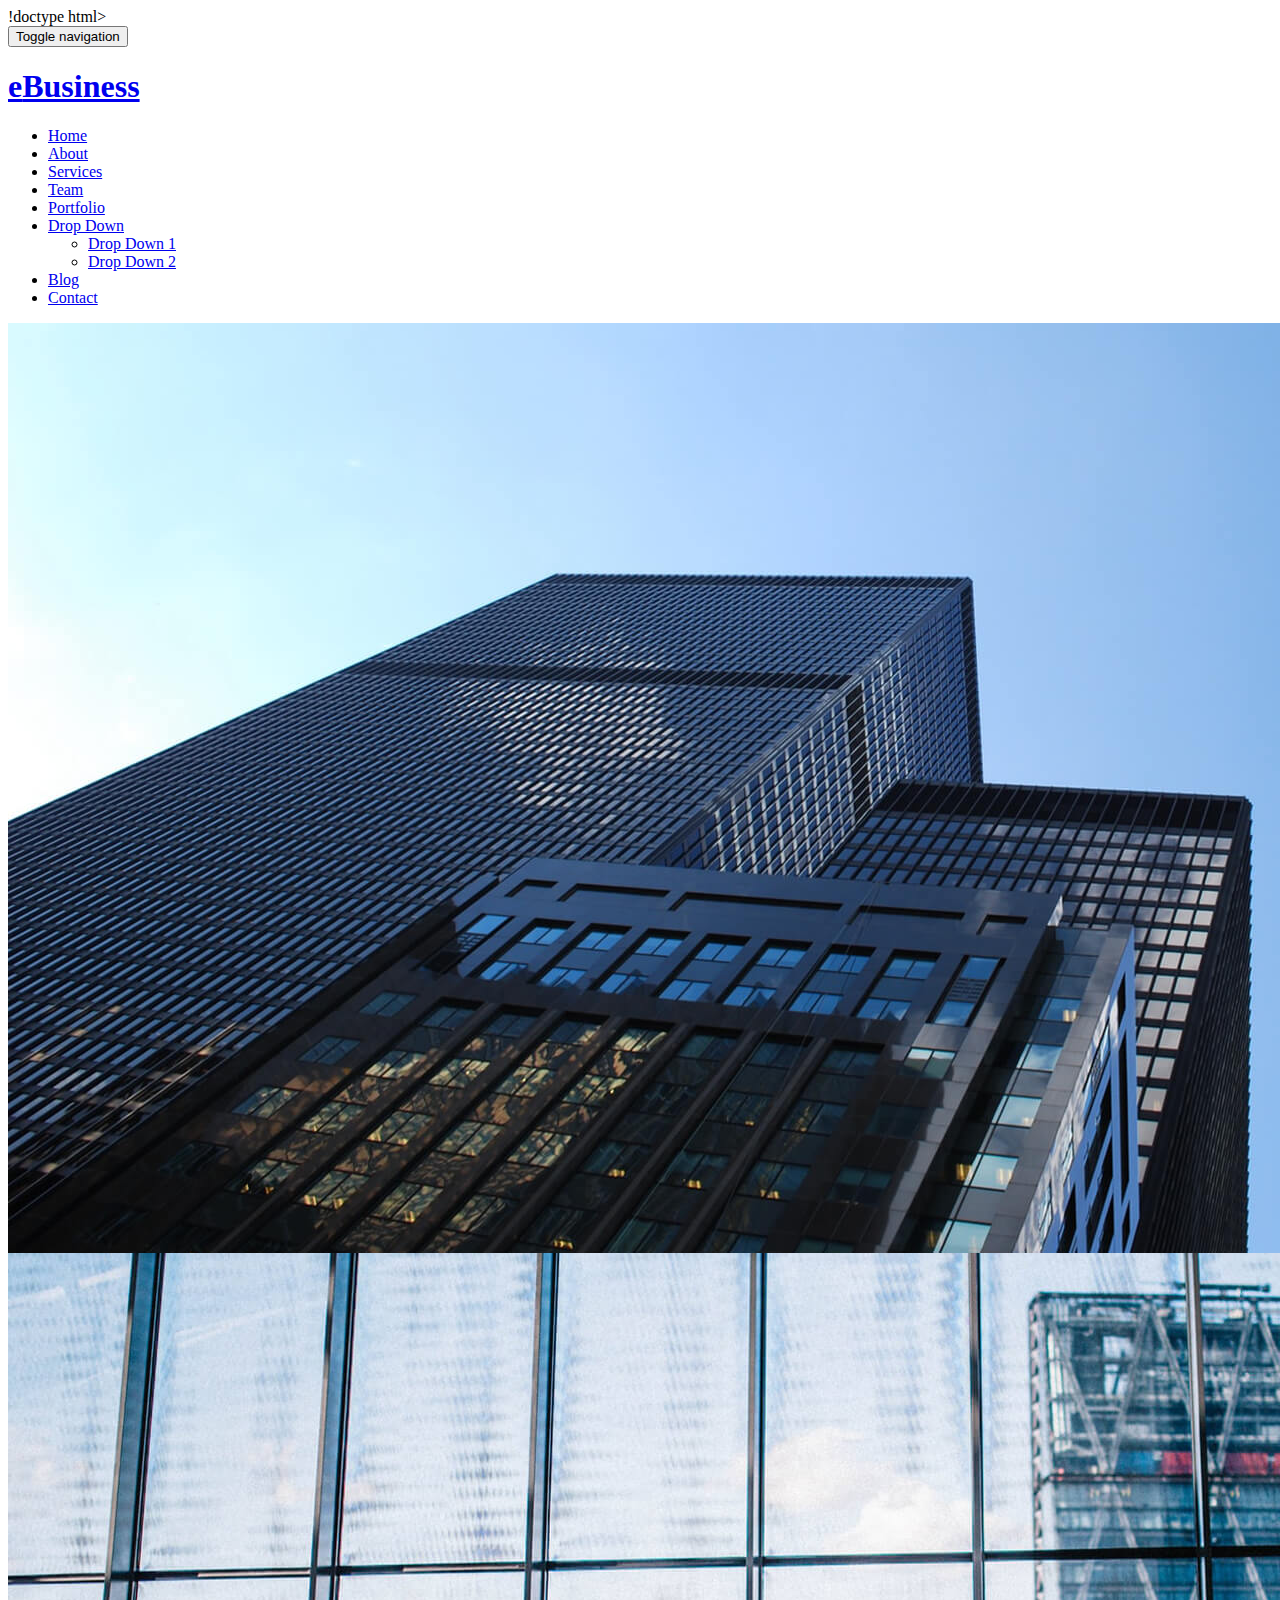
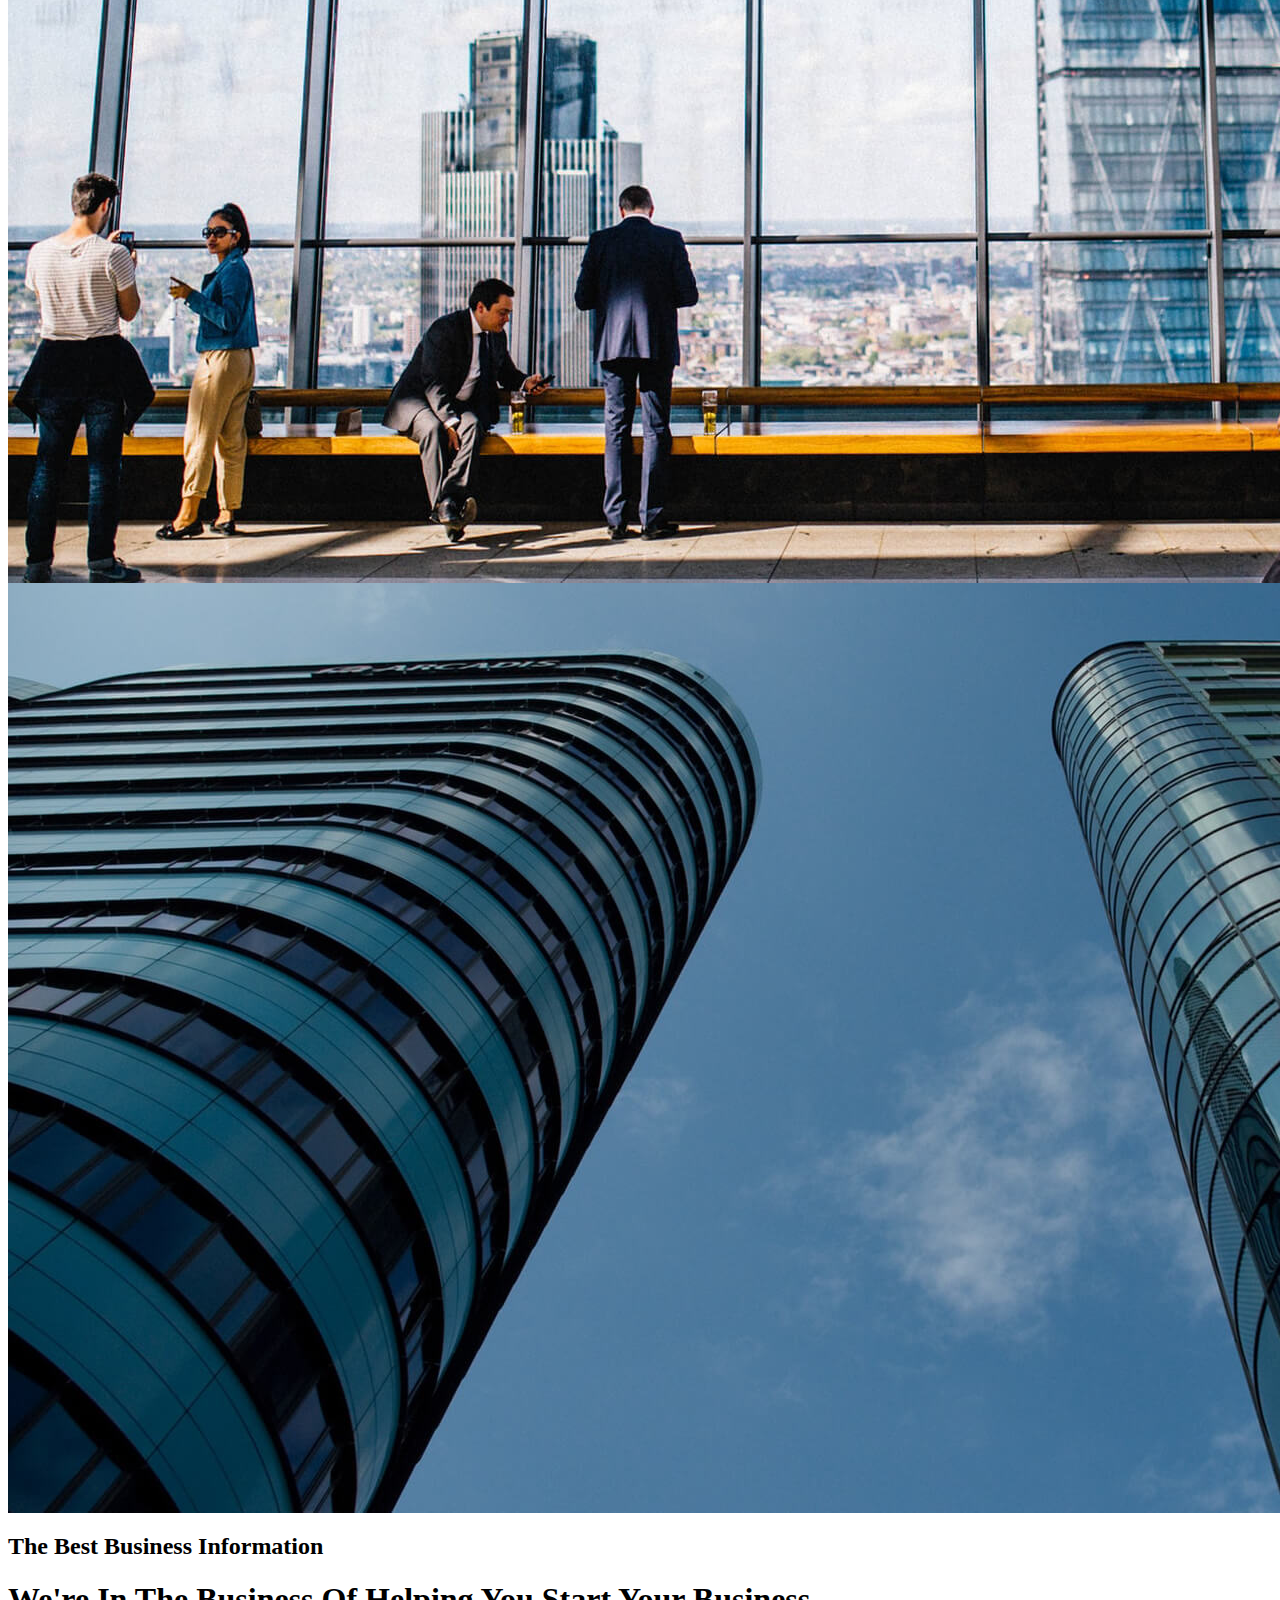
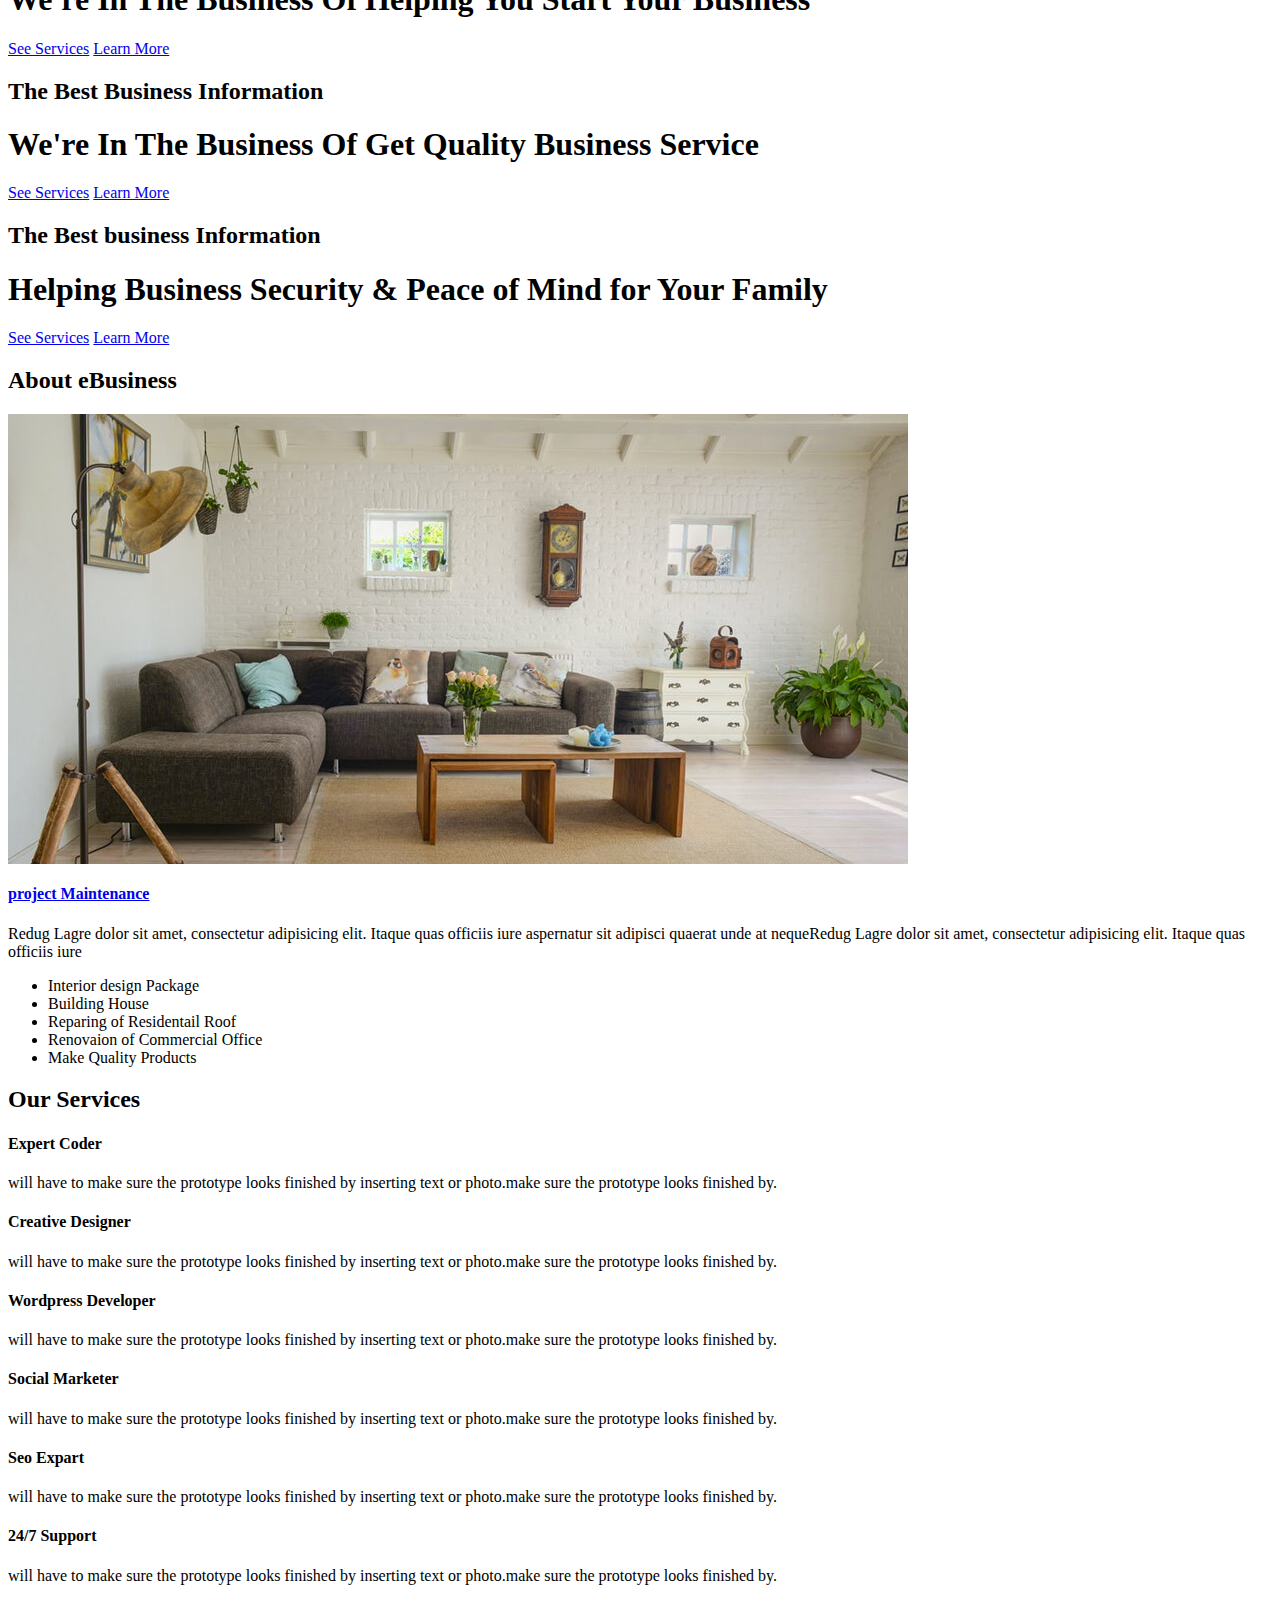
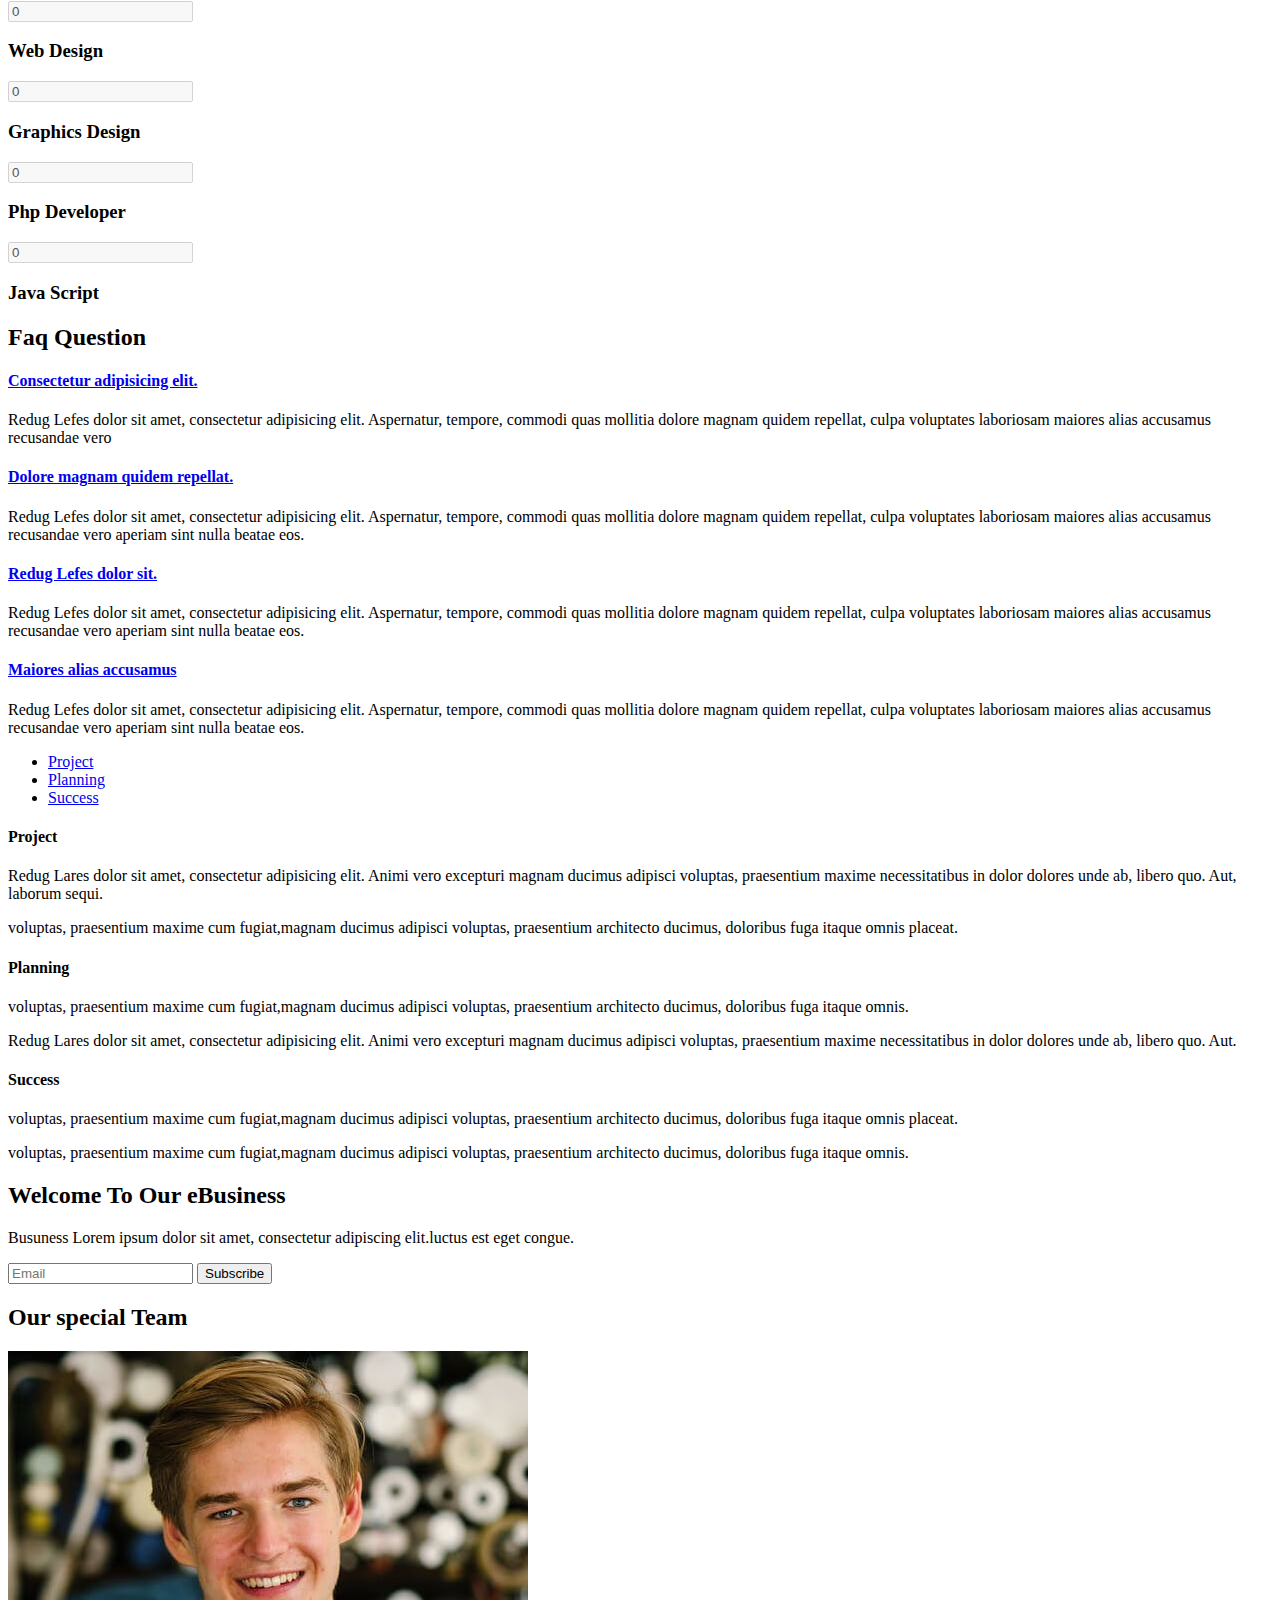
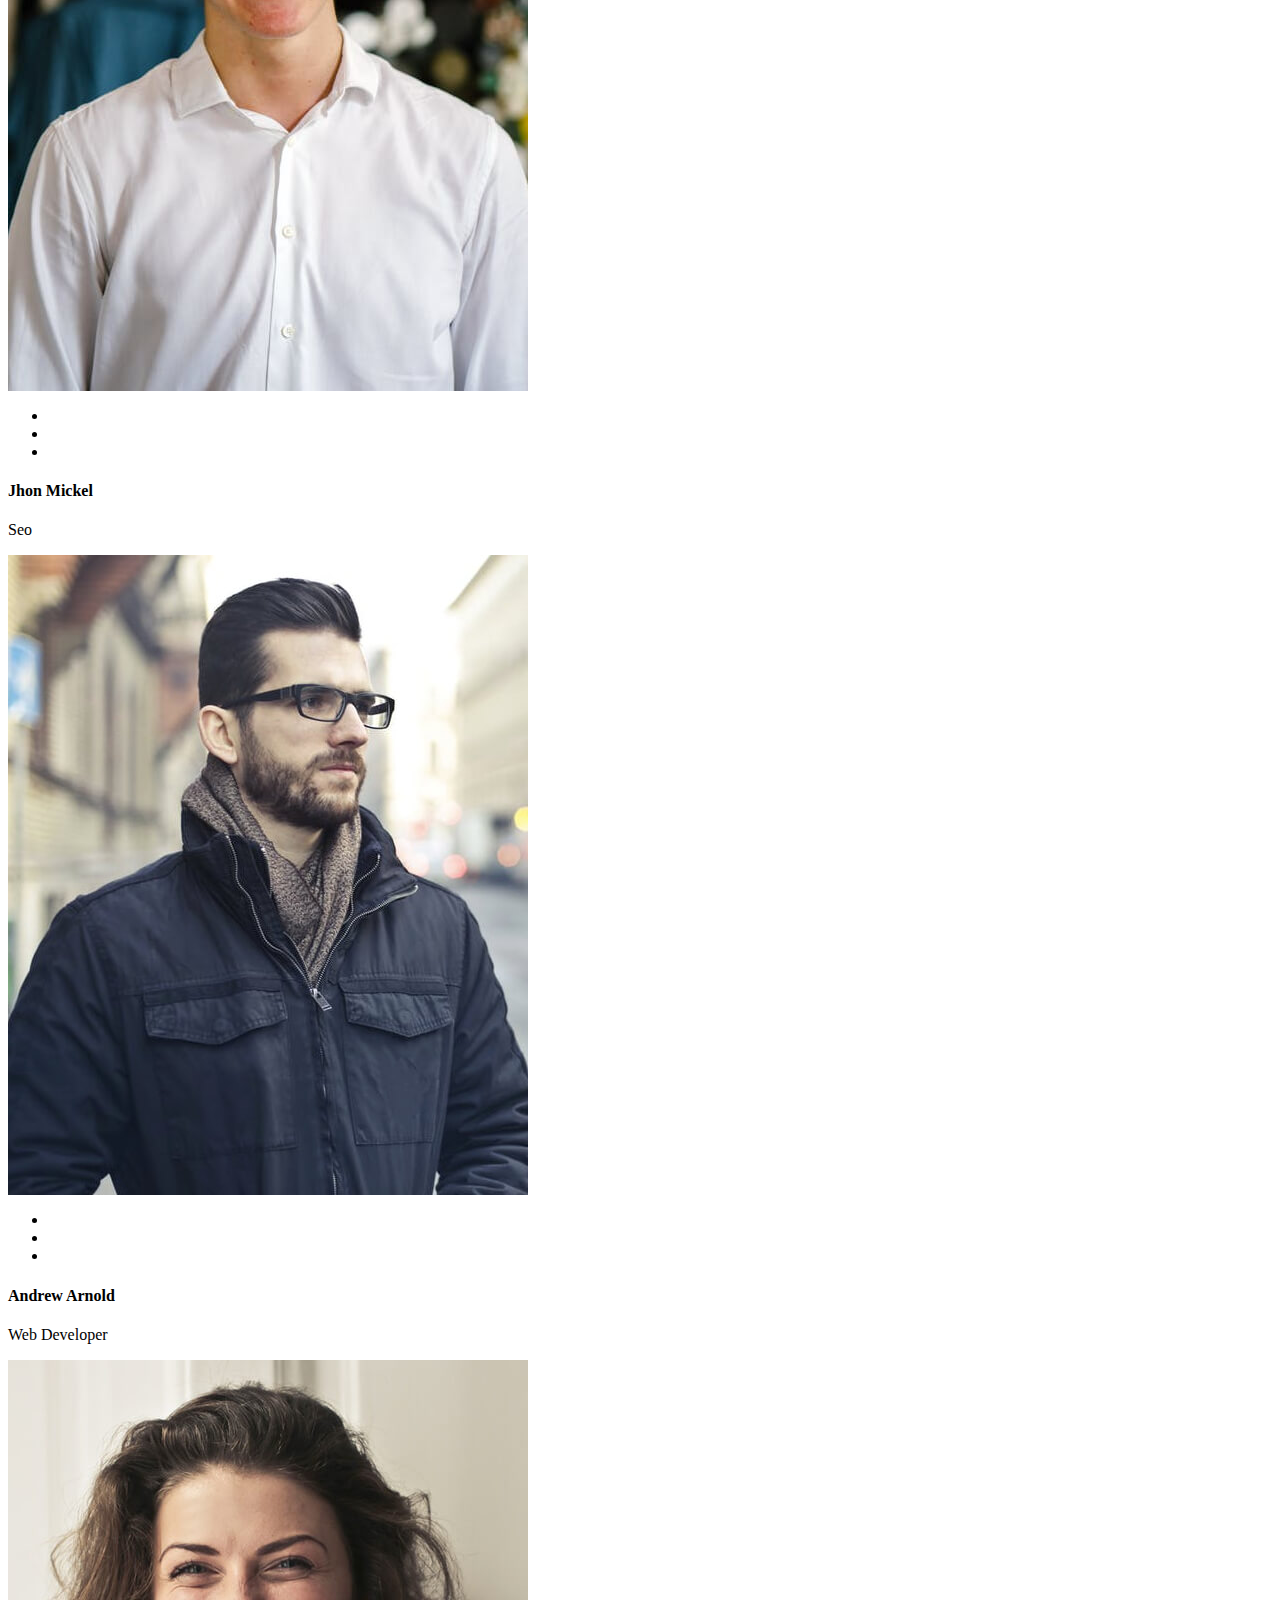
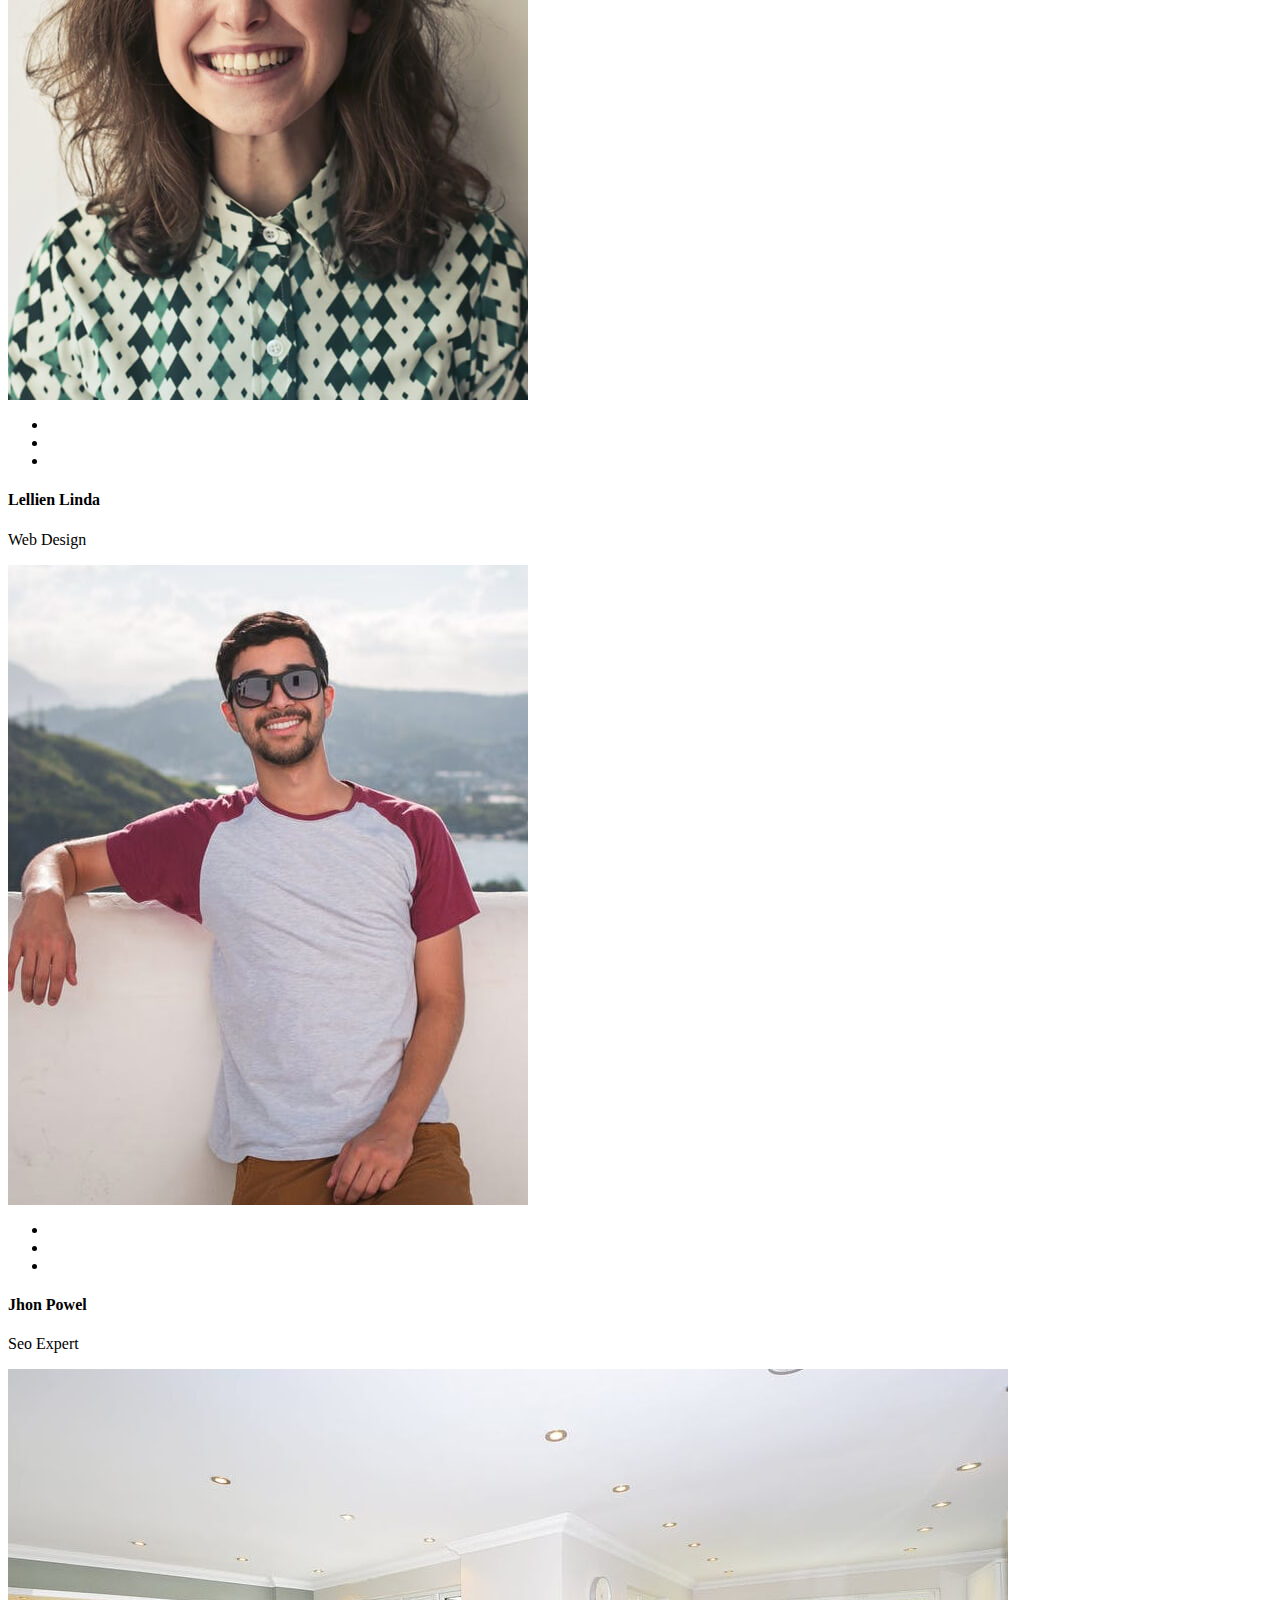
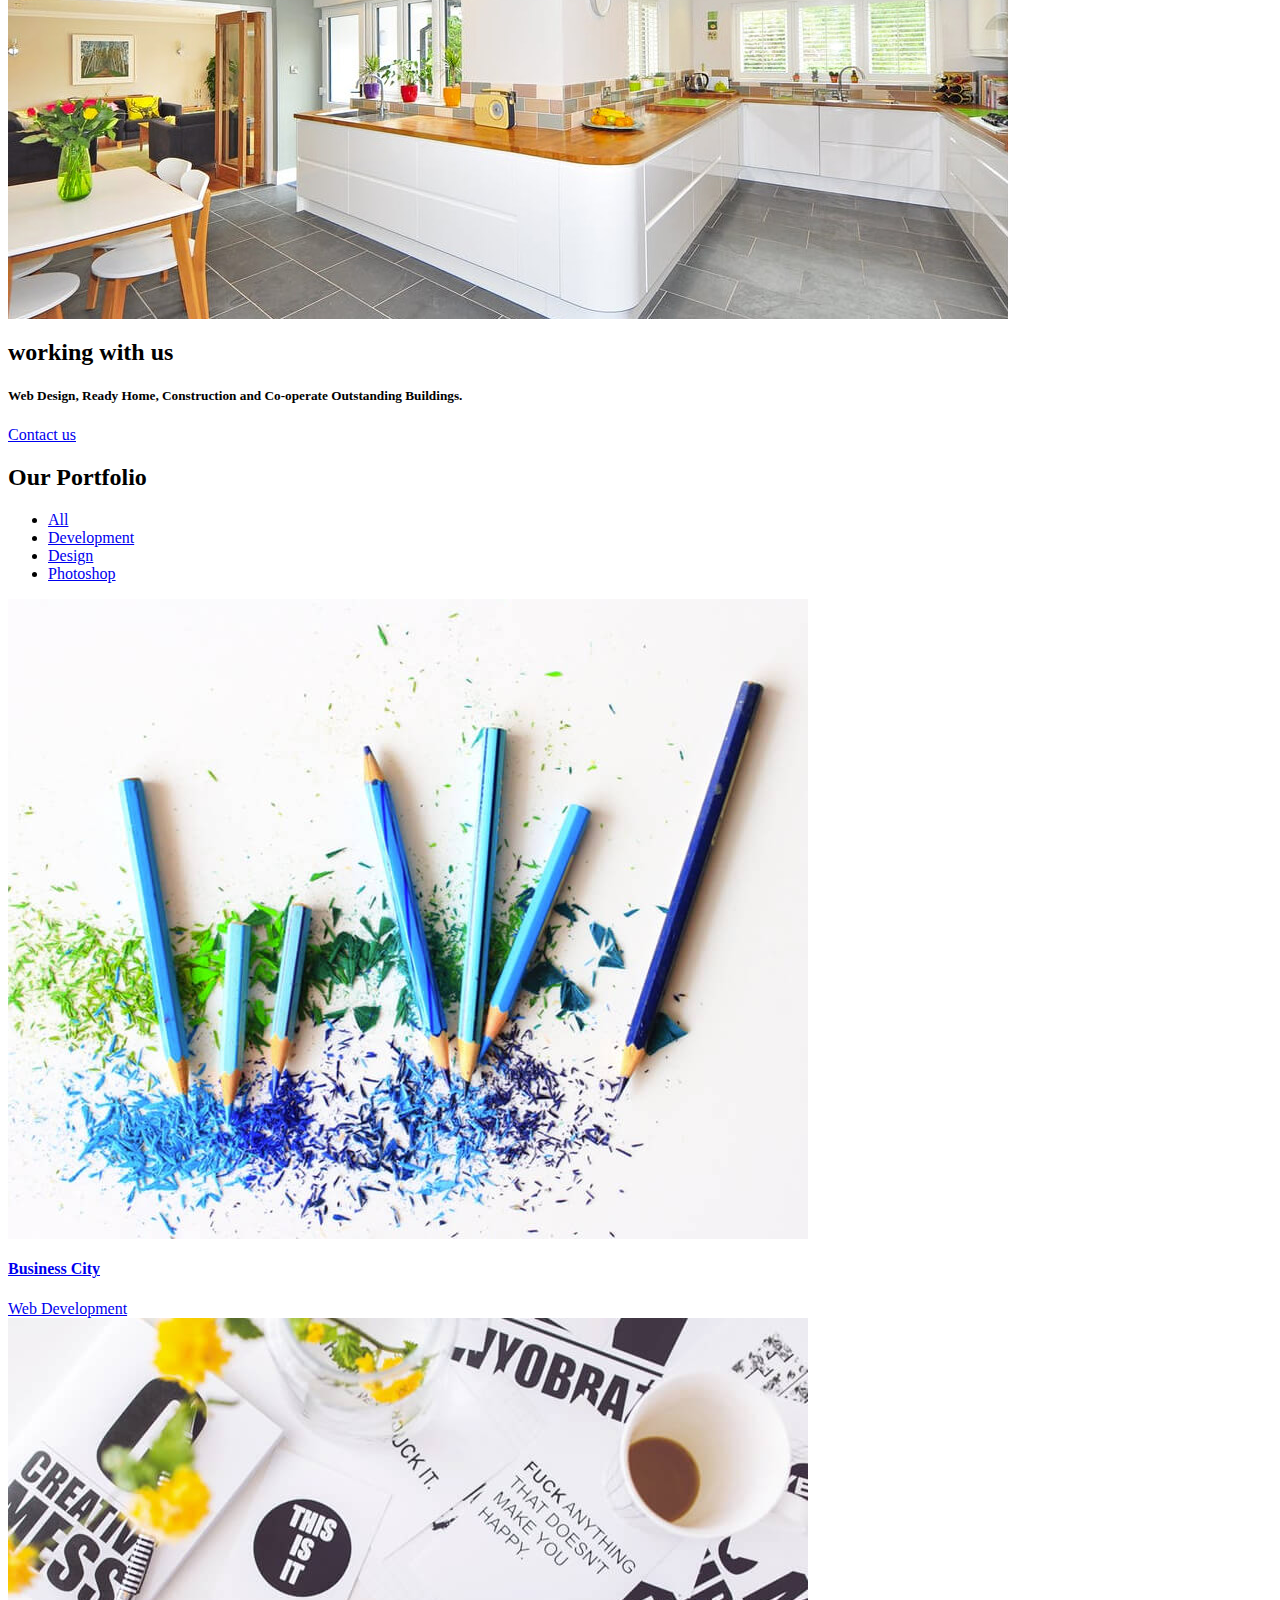
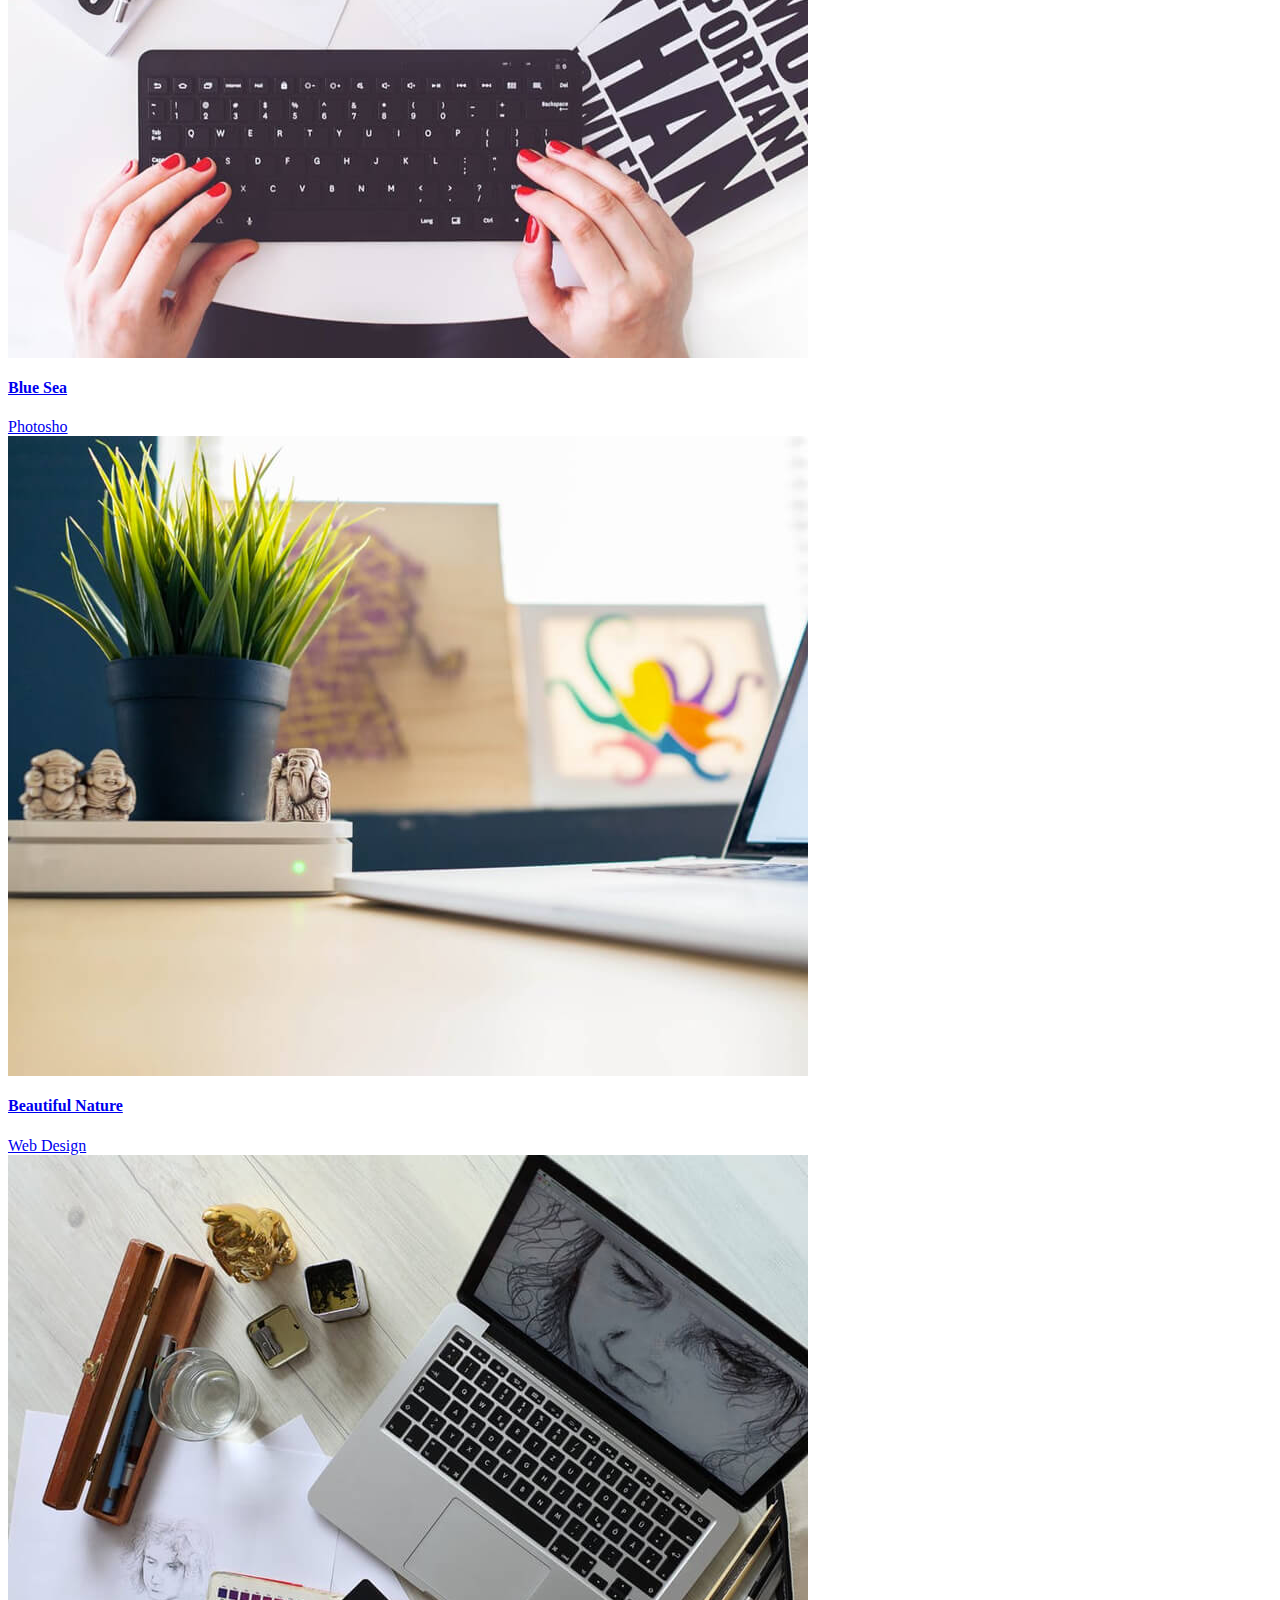
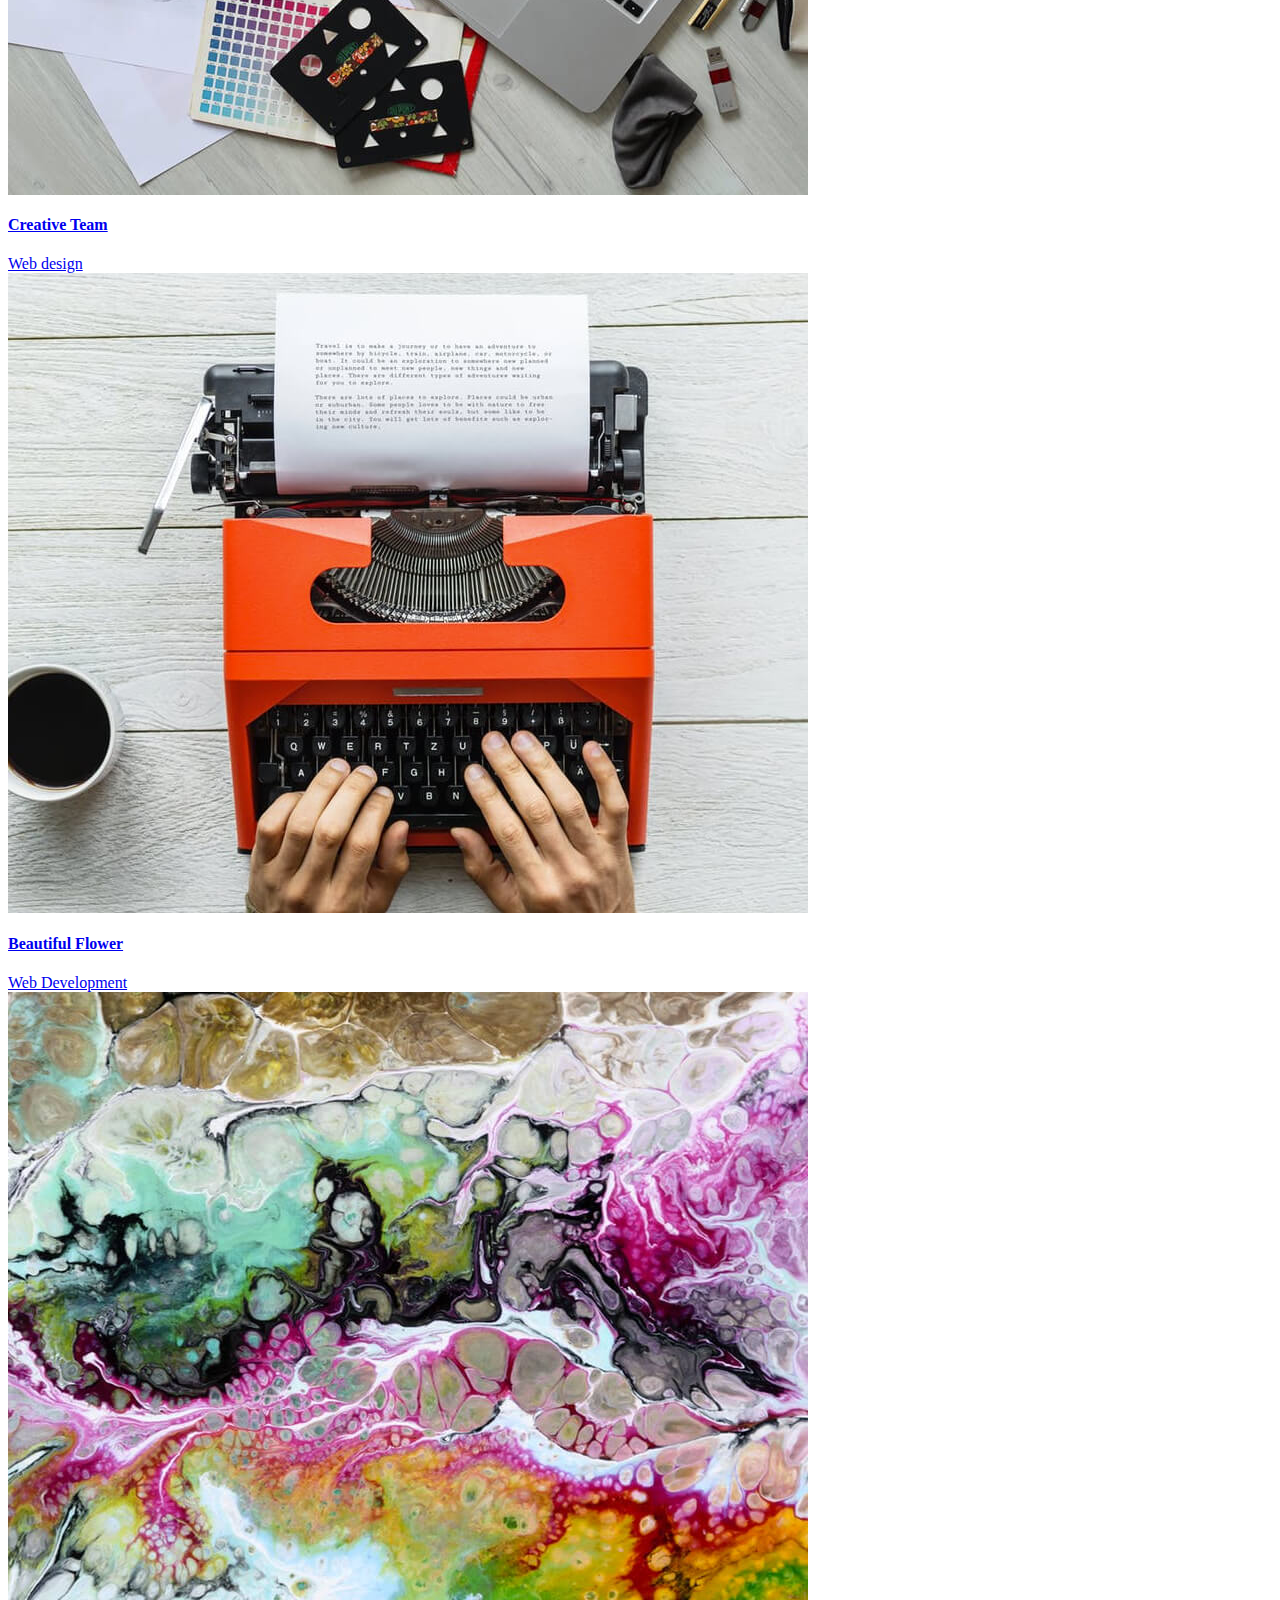
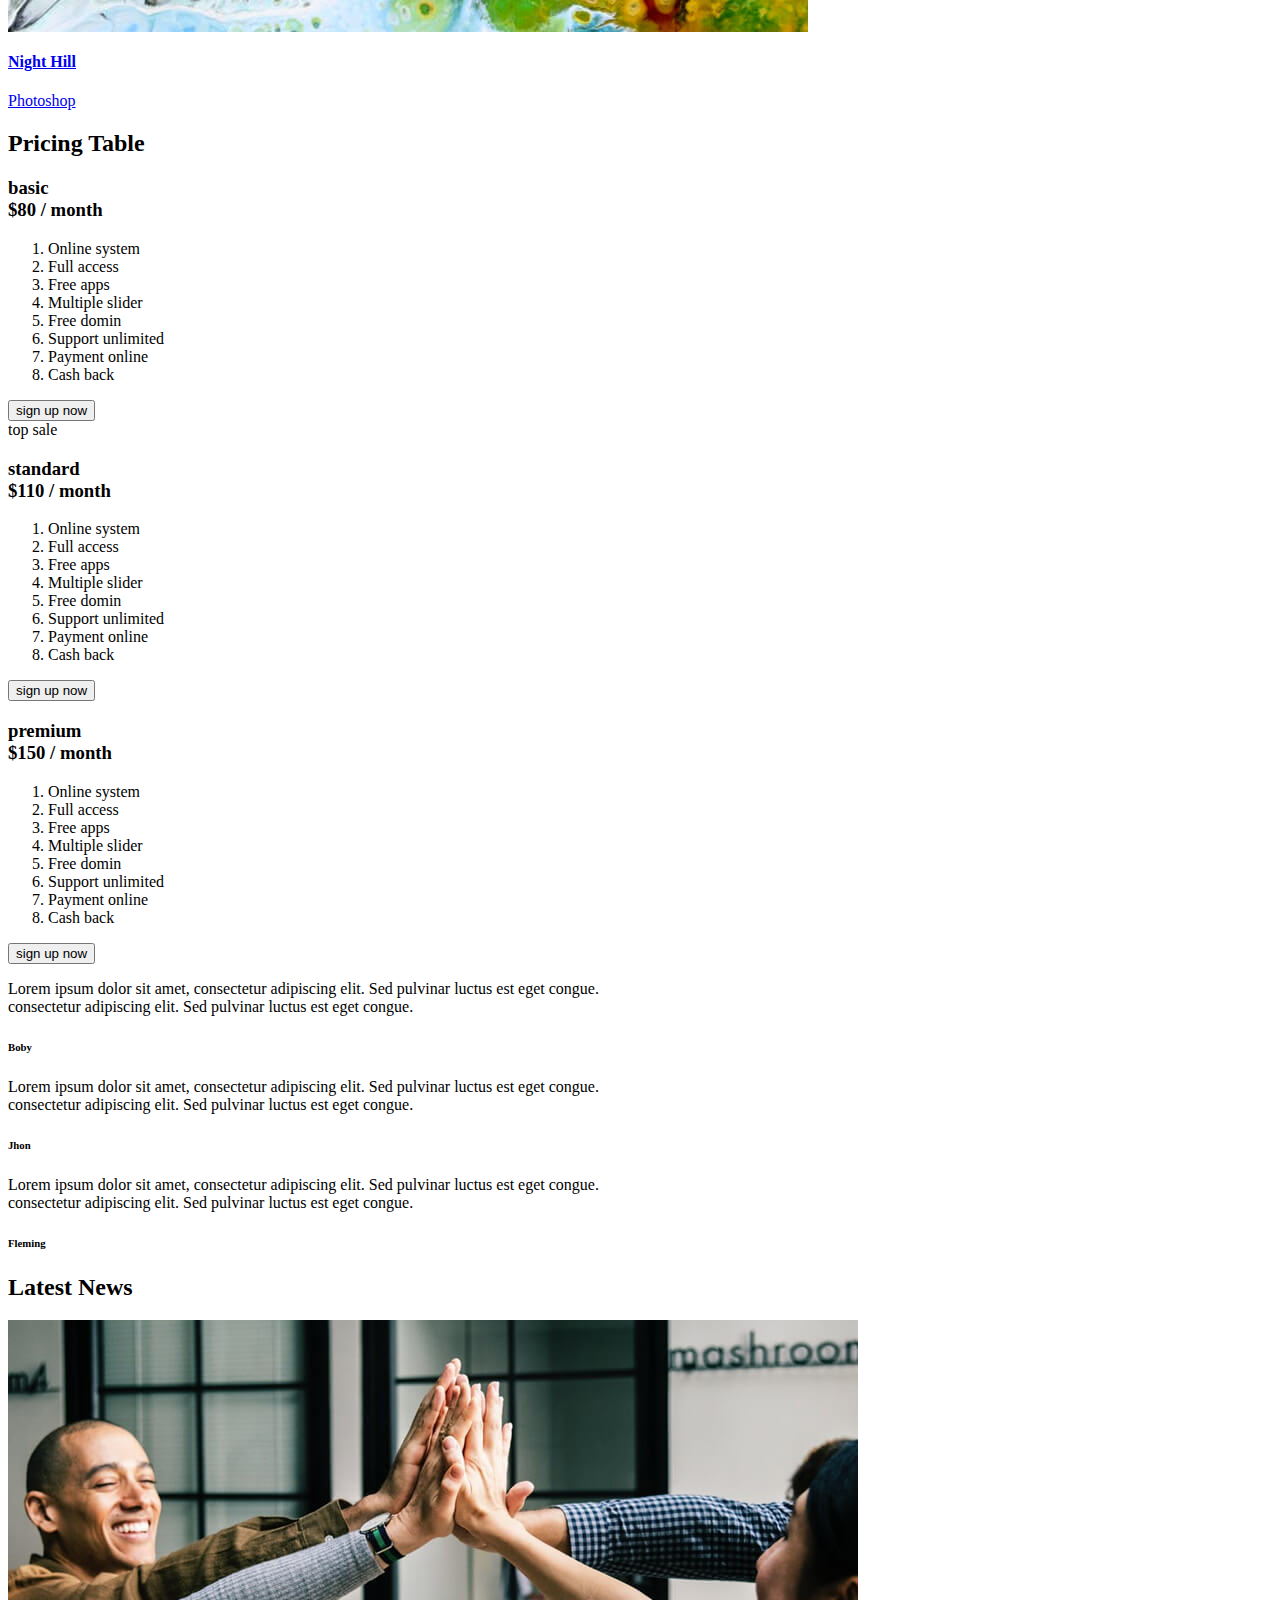
==== index.html @ e0322273 "Add Subscribe area" ====
!doctype html>
<html lang="en">
<head>
  <meta charset="utf-8">
  <title>eBusiness Bootstrap Template</title>
  <meta content="width=device-width, initial-scale=1.0" name="viewport">
  <meta content="" name="keywords">
  <meta content="" name="description">

</head>

<body data-spy="scroll" data-target="#navbar-example">

  <div id="preloader"></div>

  <header>
    <!-- header-area-->
    <div id="sticker" class="header-area">
      <div class="container">
        <div class="row">
          <div class="col-md-12 col-sm-12">

            <!-- Navigation -->
            <nav class="navbar navbar-default">
              <!-- Brand and toggle get grouped for better mobile display -->
              <div class="navbar-header">
                <button type="button" class="navbar-toggle collapsed" data-toggle="collapse" data-target=".bs-example-navbar-collapse-1" aria-expanded="false">
										<span class="sr-only">Toggle navigation</span>
										<span class="icon-bar"></span>
										<span class="icon-bar"></span>
										<span class="icon-bar"></span>
									</button>
                <!-- Brand -->
                <a class="navbar-brand page-scroll sticky-logo" href="index.html">
                  <h1><span>e</span>Business</h1>
                  <!-- Uncomment below if you prefer to use an image logo -->
                  <!-- <img src="img/logo.png" alt="" title=""> -->
								</a>
              </div>
              <div class="collapse navbar-collapse main-menu bs-example-navbar-collapse-1" id="navbar-example">
                <ul class="nav navbar-nav navbar-right">
                  <li class="active">
                    <a class="page-scroll" href="#home">Home</a>
                  </li>
                  <li>
                    <a class="page-scroll" href="#about">About</a>
                  </li>
                  <li>
                    <a class="page-scroll" href="#services">Services</a>
                  </li>
                  <li>
                    <a class="page-scroll" href="#team">Team</a>
                  </li>
                  <li>
                    <a class="page-scroll" href="#portfolio">Portfolio</a>
                  </li>

                  <li class="dropdown"><a href="#" class="dropdown-toggle" data-toggle="dropdown">Drop Down<span class="caret"></span></a>
                    <ul class="dropdown-menu" role="menu">
                      <li><a href=# >Drop Down 1</a></li>
                      <li><a href=# >Drop Down 2</a></li>
                    </ul> 
                  </li>

                  <li>
                    <a class="page-scroll" href="#blog">Blog</a>
                  </li>
                  <li>
                    <a class="page-scroll" href="#contact">Contact</a>
                  </li>
                </ul>
              </div>
            </nav>
          </div>
        </div>
      </div>
    </div>
  </header>

  <!-- Slider Area -->
  <div id="home" class="slider-area">
    <div class="bend niceties preview-2">
      <div id="ensign-nivoslider" class="slides">
        <img src="img/slider/slider1.jpg" alt="" title="#slider-direction-1" />
        <img src="img/slider/slider2.jpg" alt="" title="#slider-direction-2" />
        <img src="img/slider/slider3.jpg" alt="" title="#slider-direction-3" />
      </div>

      <div id="slider-direction-1" class="slider-direction slider-one">
        <div class="container">
          <div class="row">
            <div class="col-md-12 col-sm-12 col-xs-12">
              <div class="slider-content">
                <div class="layer-1-1 hidden-xs wow slideInDown" data-wow-duration="2s" data-wow-delay=".2s">
                  <h2 class="title1">The Best Business Information </h2>
                </div>
                <div class="layer-1-2 wow slideInUp" data-wow-duration="2s" data-wow-delay=".1s">
                  <h1 class="title2">We're In The Business Of Helping You Start Your Business</h1>
                </div>
                <div class="layer-1-3 hidden-xs wow slideInUp" data-wow-duration="2s" data-wow-delay=".2s">
                  <a class="ready-btn right-btn page-scroll" href="#services">See Services</a>
                  <a class="ready-btn page-scroll" href="#about">Learn More</a>
                </div>
              </div>
            </div>
          </div>
        </div>
      </div>

      <div id="slider-direction-2" class="slider-direction slider-two">
        <div class="container">
          <div class="row">
            <div class="col-md-12 col-sm-12 col-xs-12">
              <div class="slider-content text-center">
                <div class="layer-1-1 hidden-xs wow slideInUp" data-wow-duration="2s" data-wow-delay=".2s">
                  <h2 class="title1">The Best Business Information </h2>
                </div>
                <div class="layer-1-2 wow slideInUp" data-wow-duration="2s" data-wow-delay=".1s">
                  <h1 class="title2">We're In The Business Of Get Quality Business Service</h1>
                </div>
                <div class="layer-1-3 hidden-xs wow slideInUp" data-wow-duration="2s" data-wow-delay=".2s">
                  <a class="ready-btn right-btn page-scroll" href="#services">See Services</a>
                  <a class="ready-btn page-scroll" href="#about">Learn More</a>
                </div>
              </div>
            </div>
          </div>
        </div>
      </div>

      <div id="slider-direction-3" class="slider-direction slider-two">
        <div class="container">
          <div class="row">
            <div class="col-md-12 col-sm-12 col-xs-12">
              <div class="slider-content">
                <div class="layer-1-1 hidden-xs wow slideInUp" data-wow-duration="2s" data-wow-delay=".2s">
                  <h2 class="title1">The Best business Information </h2>
                </div>
                <div class="layer-1-2 wow slideInUp" data-wow-duration="2s" data-wow-delay=".1s">
                  <h1 class="title2">Helping Business Security  & Peace of Mind for Your Family</h1>
                </div>
                <div class="layer-1-3 hidden-xs wow slideInUp" data-wow-duration="2s" data-wow-delay=".2s">
                  <a class="ready-btn right-btn page-scroll" href="#services">See Services</a>
                  <a class="ready-btn page-scroll" href="#about">Learn More</a>
                </div>
              </div>
            </div>
          </div>
        </div>
      </div>
    </div>
  </div>

  <!-- About area -->
  <div id="about" class="about-area area-padding">
    <div class="container">
      <div class="row">
        <div class="col-md-12 col-sm-12 col-xs-12">
          <div class="section-headline text-center">
            <h2>About eBusiness</h2>
          </div>
        </div>
      </div>
      <div class="row">
        <div class="col-md-6 col-sm-6 col-xs-12">
          <div class="well-left">
            <div class="single-well">
              <a href="#">
								  <img src="img/about/1.jpg" alt="">
								</a>
            </div>
          </div>
        </div>
        <div class="col-md-6 col-sm-6 col-xs-12">
          <div class="well-middle">
            <div class="single-well">
              <a href="#">
                <h4 class="sec-head">project Maintenance</h4>
              </a>
              <p>
                Redug Lagre dolor sit amet, consectetur adipisicing elit. Itaque quas officiis iure aspernatur sit adipisci quaerat unde at nequeRedug Lagre dolor sit amet, consectetur adipisicing elit. Itaque quas officiis iure
              </p>
              <ul>
                <li>
                  <i class="fa fa-check"></i> Interior design Package
                </li>
                <li>
                  <i class="fa fa-check"></i> Building House
                </li>
                <li>
                  <i class="fa fa-check"></i> Reparing of Residentail Roof
                </li>
                <li>
                  <i class="fa fa-check"></i> Renovaion of Commercial Office
                </li>
                <li>
                  <i class="fa fa-check"></i> Make Quality Products
                </li>
              </ul>
            </div>
          </div>
        </div>
      </div>
    </div>
  </div>

  <!-- Service area -->
  <div id="services" class="services-area area-padding">
    <div class="container">
      <div class="row">
        <div class="col-md-12 col-sm-12 col-xs-12">
          <div class="section-headline services-head text-center">
            <h2>Our Services</h2>
          </div>
        </div>
      </div>
      <div class="row text-center">
        <div class="services-contents">
          <div class="col-md-4 col-sm-4 col-xs-12">
            <div class="about-move">
              <div class="services-details">
                <div class="single-services">
                  <a class="services-icon" href="#">
											<i class="fa fa-code"></i>
										</a>
                  <h4>Expert Coder</h4>
                  <p>
                    will have to make sure the prototype looks finished by inserting text or photo.make sure the prototype looks finished by.
                  </p>
                </div>
              </div>
            </div>
          </div>
          <div class="col-md-4 col-sm-4 col-xs-12">
            <div class="about-move">
              <div class="services-details">
                <div class="single-services">
                  <a class="services-icon" href="#">
											<i class="fa fa-camera-retro"></i>
										</a>
                  <h4>Creative Designer</h4>
                  <p>
                    will have to make sure the prototype looks finished by inserting text or photo.make sure the prototype looks finished by.
                  </p>
                </div>
              </div>
            </div>
          </div>
          <div class="col-md-4 col-sm-4 col-xs-12">
            <div class=" about-move">
              <div class="services-details">
                <div class="single-services">
                  <a class="services-icon" href="#">
											<i class="fa fa-wordpress"></i>
										</a>
                  <h4>Wordpress Developer</h4>
                  <p>
                    will have to make sure the prototype looks finished by inserting text or photo.make sure the prototype looks finished by.
                  </p>
                </div>
              </div>
            </div>
          </div>
          <div class="col-md-4 col-sm-4 col-xs-12">
            <div class=" about-move">
              <div class="services-details">
                <div class="single-services">
                  <a class="services-icon" href="#">
											<i class="fa fa-camera-retro"></i>
										</a>
                  <h4>Social Marketer </h4>
                  <p>
                    will have to make sure the prototype looks finished by inserting text or photo.make sure the prototype looks finished by.
                  </p>
                </div>
              </div>
            </div>
          </div>
          <div class="col-md-4 col-sm-4 col-xs-12">
            <div class=" about-move">
              <div class="services-details">
                <div class="single-services">
                  <a class="services-icon" href="#">
											<i class="fa fa-bar-chart"></i>
										</a>
                  <h4>Seo Expart</h4>
                  <p>
                    will have to make sure the prototype looks finished by inserting text or photo.make sure the prototype looks finished by.
                  </p>
                </div>
              </div>
            </div>
          </div>
          <div class="col-md-4 col-sm-4 col-xs-12">
            <div class=" about-move">
              <div class="services-details">
                <div class="single-services">
                  <a class="services-icon" href="#">
											<i class="fa fa-ticket"></i>
										</a>
                  <h4>24/7 Support</h4>
                  <p>
                    will have to make sure the prototype looks finished by inserting text or photo.make sure the prototype looks finished by.
                  </p>
                </div>
              </div>
            </div>
          </div>
        </div>
      </div>
    </div>
  </div>

  <!-- our-skill-area -->
  <div class="our-skill-area fix hidden-sm">
    <div class="test-overly"></div>
    <div class="skill-bg area-padding-2">
      <div class="container">
        <div class="row">
          <div class="skill-text">
            <div class="col-xs-12 col-sm-3 col-md-3 text-center">
              <div class="single-skill">
                <div class="progress-circular">
                  <input type="text" class="knob" value="0" data-rel="95" data-linecap="round" data-width="175" data-bgcolor="#fff" data-fgcolor="#3EC1D5" data-thickness=".20" data-readonly="true" disabled>
                  <h3 class="progress-h4">Web Design</h3>
                </div>
              </div>
            </div>
            <div class="col-xs-12 col-sm-3 col-md-3 text-center">
              <div class="single-skill">
                <div class="progress-circular">
                  <input type="text" class="knob" value="0" data-rel="85" data-linecap="round" data-width="175" data-bgcolor="#fff" data-fgcolor="#3EC1D5" data-thickness=".20" data-readonly="true" disabled>
                  <h3 class="progress-h4">Graphics Design</h3>
                </div>
              </div>
            </div>
            <div class="col-xs-12 col-sm-3 col-md-3 text-center">
              <div class="single-skill">
                <div class="progress-circular">
                  <input type="text" class="knob" value="0" data-rel="75" data-linecap="round" data-width="175" data-bgcolor="#fff" data-fgcolor="#3EC1D5" data-thickness=".20" data-readonly="true" disabled>
                  <h3 class="progress-h4">Php Developer</h3>
                </div>
              </div>
            </div>
            <div class="col-xs-12 col-sm-3 col-md-3 text-center">
              <div class="single-skill">
                <div class="progress-circular">
                  <input type="text" class="knob" value="0" data-rel="65" data-linecap="round" data-width="175" data-bgcolor="#fff" data-fgcolor="#3EC1D5" data-thickness=".20" data-readonly="true" disabled>
                  <h3 class="progress-h4">Java Script</h3>
                </div>
              </div>
            </div>
          </div>
        </div>
      </div>
    </div>
  </div>

  <!-- Faq area -->
  <div class="faq-area area-padding">
    <div class="container">
      <div class="row">
        <div class="col-md-12 col-sm-12 col-xs-12">
          <div class="section-headline text-center">
            <h2>Faq Question</h2>
          </div>
        </div>
      </div>
      <div class="row">
        <div class="col-md-6 col-sm-6 col-xs-12">
          <div class="faq-details">
            <div class="panel-group" id="accordion">
              <div class="panel panel-default">
                <div class="panel-heading">
                  <h4 class="check-title">
											<a data-toggle="collapse" class="active" data-parent="#accordion" href="#check1">
                                                <span class="acc-icons"></span>Consectetur adipisicing elit.
											</a>
										</h4>
                </div>
                <div id="check1" class="panel-collapse collapse in">
                  <div class="panel-body">
                    <p>
                      Redug Lefes dolor sit amet, consectetur adipisicing elit. Aspernatur, tempore, commodi quas mollitia dolore magnam quidem repellat, culpa voluptates laboriosam maiores alias accusamus recusandae vero
                    </p>
                  </div>
                </div>
              </div>
              <div class="panel panel-default">
                <div class="panel-heading">
                  <h4 class="check-title">
											<a data-toggle="collapse" data-parent="#accordion" href="#check2">
                                                <span class="acc-icons"></span> Dolore magnam quidem repellat.
											</a>
										</h4>
                </div>
                <div id="check2" class="panel-collapse collapse">
                  <div class="panel-body">
                    <p>
                      Redug Lefes dolor sit amet, consectetur adipisicing elit. Aspernatur, tempore, commodi quas mollitia dolore magnam quidem repellat, culpa voluptates laboriosam maiores alias accusamus recusandae vero aperiam sint nulla beatae eos.
                    </p>
                  </div>
                </div>
              </div>
              <div class="panel panel-default">
                <div class="panel-heading">
                  <h4 class="check-title">
											<a data-toggle="collapse" data-parent="#accordion" href="#check3">
                                                <span class="acc-icons"></span>Redug Lefes dolor sit.
											</a>
										</h4>
                </div>
                <div id="check3" class="panel-collapse collapse ">
                  <div class="panel-body">
                    <p>
                      Redug Lefes dolor sit amet, consectetur adipisicing elit. Aspernatur, tempore, commodi quas mollitia dolore magnam quidem repellat, culpa voluptates laboriosam maiores alias accusamus recusandae vero aperiam sint nulla beatae eos.
                    </p>
                  </div>
                </div>
              </div>
              <div class="panel panel-default">
                <div class="panel-heading">
                  <h4 class="check-title">
											<a data-toggle="collapse" data-parent="#accordion" href="#check4">
                                                <span class="acc-icons"></span>Maiores alias accusamus
											</a>
										</h4>
                </div>
                <div id="check4" class="panel-collapse collapse">
                  <div class="panel-body">
                    <p>
                      Redug Lefes dolor sit amet, consectetur adipisicing elit. Aspernatur, tempore, commodi quas mollitia dolore magnam quidem repellat, culpa voluptates laboriosam maiores alias accusamus recusandae vero aperiam sint nulla beatae eos.
                    </p>
                  </div>
                </div>
              </div>
            </div>
          </div>
        </div>
        <div class="col-md-6 col-sm-6 col-xs-12">
          <div class="tab-menu">
            <ul class="nav nav-tabs" role="tablist">
              <li class="active">
                <a href="#p-view-1" role="tab" data-toggle="tab">Project</a>
              </li>
              <li>
                <a href="#p-view-2" role="tab" data-toggle="tab">Planning</a>
              </li>
              <li>
                <a href="#p-view-3" role="tab" data-toggle="tab">Success</a>
              </li>
            </ul>
          </div>
          <div class="tab-content">
            <div class="tab-pane active" id="p-view-1">
              <div class="tab-inner">
                <div class="event-content head-team">
                  <h4>Project</h4>
                  <p>
                    Redug Lares dolor sit amet, consectetur adipisicing elit. Animi vero excepturi magnam ducimus adipisci voluptas, praesentium maxime necessitatibus in dolor dolores unde ab, libero quo. Aut, laborum sequi.
                  </p>
                  <p>
                    voluptas, praesentium maxime cum fugiat,magnam ducimus adipisci voluptas, praesentium architecto ducimus, doloribus fuga itaque omnis placeat.
                  </p>
                </div>
              </div>
            </div>
            <div class="tab-pane" id="p-view-2">
              <div class="tab-inner">
                <div class="event-content head-team">
                  <h4>Planning</h4>
                  <p>
                    voluptas, praesentium maxime cum fugiat,magnam ducimus adipisci voluptas, praesentium architecto ducimus, doloribus fuga itaque omnis.
                  </p>
                  <p>
                    Redug Lares dolor sit amet, consectetur adipisicing elit. Animi vero excepturi magnam ducimus adipisci voluptas, praesentium maxime necessitatibus in dolor dolores unde ab, libero quo. Aut.
                  </p>
                </div>
              </div>
            </div>
            <div class="tab-pane" id="p-view-3">
              <div class="tab-inner">
                <div class="event-content head-team">
                  <h4>Success</h4>
                  <p>
                    voluptas, praesentium maxime cum fugiat,magnam ducimus adipisci voluptas, praesentium architecto ducimus, doloribus fuga itaque omnis placeat.
                  </p>
                  <p>
                    voluptas, praesentium maxime cum fugiat,magnam ducimus adipisci voluptas, praesentium architecto ducimus, doloribus fuga itaque omnis.
                  </p>
                </div>
              </div>
            </div>
          </div>
        </div>
      </div>
    </div>
  </div>

  <!-- Wellcome Area -->
  <div class="wellcome-area">
    <div class="well-bg">
      <div class="test-overly"></div>
      <div class="container">
        <div class="row">
          <div class="col-md-12 col-sm-12 col-xs-12">
            <div class="wellcome-text">
              <div class="well-text text-center">
                <h2>Welcome To Our eBusiness</h2>
                <p>
                  Busuness Lorem ipsum dolor sit amet, consectetur adipiscing elit.luctus est eget congue.
                </p>
                <div class="subs-feilds">
                  <div class="suscribe-input">
                    <input type="email" class="email form-control width-80" id="sus_email" placeholder="Email">
                    <button type="submit" id="sus_submit" class="add-btn width-20">Subscribe</button>
                    <div id="msg_Submit" class="h3 text-center hidden"></div>
                  </div>
                </div>
              </div>
            </div>
          </div>
        </div>
      </div>
    </div>
  </div>

  <!-- Team Area -->
  <div id="team" class="our-team-area area-padding">
    <div class="container">
      <div class="row">
        <div class="col-md-12 col-sm-12 col-xs-12">
          <div class="section-headline text-center">
            <h2>Our special Team</h2>
          </div>
        </div>
      </div>
      <div class="row">
        <div class="team-top">
          <div class="col-md-3 col-sm-3 col-xs-12">
            <div class="single-team-member">
              <div class="team-img">
                <a href="#">
										<img src="img/team/1.jpg" alt="">
									</a>
                <div class="team-social-icon text-center">
                  <ul>
                    <li>
                      <a href="#">
													<i class="fa fa-facebook"></i>
												</a>
                    </li>
                    <li>
                      <a href="#">
													<i class="fa fa-twitter"></i>
												</a>
                    </li>
                    <li>
                      <a href="#">
													<i class="fa fa-instagram"></i>
												</a>
                    </li>
                  </ul>
                </div>
              </div>
              <div class="team-content text-center">
                <h4>Jhon Mickel</h4>
                <p>Seo</p>
              </div>
            </div>
          </div>
          <div class="col-md-3 col-sm-3 col-xs-12">
            <div class="single-team-member">
              <div class="team-img">
                <a href="#">
										<img src="img/team/2.jpg" alt="">
									</a>
                <div class="team-social-icon text-center">
                  <ul>
                    <li>
                      <a href="#">
													<i class="fa fa-facebook"></i>
												</a>
                    </li>
                    <li>
                      <a href="#">
													<i class="fa fa-twitter"></i>
												</a>
                    </li>
                    <li>
                      <a href="#">
													<i class="fa fa-instagram"></i>
												</a>
                    </li>
                  </ul>
                </div>
              </div>
              <div class="team-content text-center">
                <h4>Andrew Arnold</h4>
                <p>Web Developer</p>
              </div>
            </div>
          </div>
          <div class="col-md-3 col-sm-3 col-xs-12">
            <div class="single-team-member">
              <div class="team-img">
                <a href="#">
										<img src="img/team/3.jpg" alt="">
									</a>
                <div class="team-social-icon text-center">
                  <ul>
                    <li>
                      <a href="#">
													<i class="fa fa-facebook"></i>
												</a>
                    </li>
                    <li>
                      <a href="#">
													<i class="fa fa-twitter"></i>
												</a>
                    </li>
                    <li>
                      <a href="#">
													<i class="fa fa-instagram"></i>
												</a>
                    </li>
                  </ul>
                </div>
              </div>
              <div class="team-content text-center">
                <h4>Lellien Linda</h4>
                <p>Web Design</p>
              </div>
            </div>
          </div>
          <div class="col-md-3 col-sm-3 col-xs-12">
            <div class="single-team-member">
              <div class="team-img">
                <a href="#">
										<img src="img/team/4.jpg" alt="">
									</a>
                <div class="team-social-icon text-center">
                  <ul>
                    <li>
                      <a href="#">
													<i class="fa fa-facebook"></i>
												</a>
                    </li>
                    <li>
                      <a href="#">
													<i class="fa fa-twitter"></i>
												</a>
                    </li>
                    <li>
                      <a href="#">
													<i class="fa fa-instagram"></i>
												</a>
                    </li>
                  </ul>
                </div>
              </div>
              <div class="team-content text-center">
                <h4>Jhon Powel</h4>
                <p>Seo Expert</p>
              </div>
            </div>
          </div>
        </div>
      </div>
    </div>
  </div>

  <!-- Reviews Area -->
  <div class="reviews-area hidden-xs">
    <div class="work-us">
      <div class="work-left-text">
        <a href="#">
						<img src="img/about/2.jpg" alt="">
					</a>
      </div>
      <div class="work-right-text text-center">
        <h2>working with us</h2>
        <h5>Web Design, Ready Home, Construction and Co-operate Outstanding Buildings.</h5>
        <a href="#contact" class="ready-btn">Contact us</a>
      </div>
    </div>
  </div>

  <!-- Portfolio Area -->
  <div id="portfolio" class="portfolio-area area-padding fix">
    <div class="container">
      <div class="row">
        <div class="col-lg-12 col-md-12 col-sm-12 col-xs-12">
          <div class="section-headline text-center">
            <h2>Our Portfolio</h2>
          </div>
        </div>
      </div>
      <div class="row">
        <!-- Portfolio -page -->
        <div class="awesome-project-1 fix">
          <div class="col-lg-12 col-md-12 col-sm-12 col-xs-12">
            <div class="awesome-menu ">
              <ul class="project-menu">
                <li>
                  <a href="#" class="active" data-filter="*">All</a>
                </li>
                <li>
                  <a href="#" data-filter=".development">Development</a>
                </li>
                <li>
                  <a href="#" data-filter=".design">Design</a>
                </li>
                <li>
                  <a href="#" data-filter=".photo">Photoshop</a>
                </li>
              </ul>
            </div>
          </div>
        </div>
        <div class="awesome-project-content">
          <div class="col-md-4 col-sm-4 col-xs-12 design development">
            <div class="single-awesome-project">
              <div class="awesome-img">
                <a href="#"><img src="img/portfolio/1.jpg" alt="" /></a>
                <div class="add-actions text-center">
                  <div class="project-dec">
                    <a class="venobox" data-gall="myGallery" href="img/portfolio/1.jpg">
                      <h4>Business City</h4>
                      <span>Web Development</span>
                    </a>
                  </div>
                </div>
              </div>
            </div>
          </div>
          <div class="col-md-4 col-sm-4 col-xs-12 photo">
            <div class="single-awesome-project">
              <div class="awesome-img">
                <a href="#"><img src="img/portfolio/2.jpg" alt="" /></a>
                <div class="add-actions text-center">
                  <div class="project-dec">
                    <a class="venobox" data-gall="myGallery" href="img/portfolio/2.jpg">
                      <h4>Blue Sea</h4>
                      <span>Photosho</span>
                    </a>
                  </div>
                </div>
              </div>
            </div>
          </div>
          <div class="col-md-4 col-sm-4 col-xs-12 design">
            <div class="single-awesome-project">
              <div class="awesome-img">
                <a href="#"><img src="img/portfolio/3.jpg" alt="" /></a>
                <div class="add-actions text-center">
                  <div class="project-dec">
                    <a class="venobox" data-gall="myGallery" href="img/portfolio/3.jpg">
                      <h4>Beautiful Nature</h4>
                      <span>Web Design</span>
                    </a>
                  </div>
                </div>
              </div>
            </div>
          </div>
          <div class="col-md-4 col-sm-4 col-xs-12 photo development">
            <div class="single-awesome-project">
              <div class="awesome-img">
                <a href="#"><img src="img/portfolio/4.jpg" alt="" /></a>
                <div class="add-actions text-center">
                  <div class="project-dec">
                    <a class="venobox" data-gall="myGallery" href="img/portfolio/4.jpg">
                      <h4>Creative Team</h4>
                      <span>Web design</span>
                    </a>
                  </div>
                </div>
              </div>
            </div>
          </div>
          <div class="col-md-4 col-sm-4 col-xs-12 development">
            <div class="single-awesome-project">
              <div class="awesome-img">
                <a href="#"><img src="img/portfolio/5.jpg" alt="" /></a>
                <div class="add-actions text-center text-center">
                  <div class="project-dec">
                    <a class="venobox" data-gall="myGallery" href="img/portfolio/5.jpg">
                      <h4>Beautiful Flower</h4>
                      <span>Web Development</span>
                    </a>
                  </div>
                </div>
              </div>
            </div>
          </div>
          <div class="col-md-4 col-sm-4 col-xs-12 design photo">
            <div class="single-awesome-project">
              <div class="awesome-img">
                <a href="#"><img src="img/portfolio/6.jpg" alt="" /></a>
                <div class="add-actions text-center">
                  <div class="project-dec">
                    <a class="venobox" data-gall="myGallery" href="img/portfolio/6.jpg">
                      <h4>Night Hill</h4>
                      <span>Photoshop</span>
                    </a>
                  </div>
                </div>
              </div>
            </div>
          </div>
        </div>
      </div>
    </div>
  </div>

  <!-- Pricing area -->
  <div id="pricing" class="pricing-area area-padding">
    <div class="container">
      <div class="row">
        <div class="col-md-12 col-sm-12 col-xs-12">
          <div class="section-headline text-center">
            <h2>Pricing Table</h2>
          </div>
        </div>
      </div>
      <div class="row">
        <div class="col-md-4 col-sm-4 col-xs-12">
          <div class="pri_table_list">
            <h3>basic <br/> <span>$80 / month</span></h3>
            <ol>
              <li class="check">Online system</li>
              <li class="check cross">Full access</li>
              <li class="check">Free apps</li>
              <li class="check">Multiple slider</li>
              <li class="check cross">Free domin</li>
              <li class="check cross">Support unlimited</li>
              <li class="check">Payment online</li>
              <li class="check cross">Cash back</li>
            </ol>
            <button>sign up now</button>
          </div>
        </div>
        <div class="col-md-4 col-sm-4 col-xs-12">
          <div class="pri_table_list active">
            <span class="saleon">top sale</span>
            <h3>standard <br/> <span>$110 / month</span></h3>
            <ol>
              <li class="check">Online system</li>
              <li class="check">Full access</li>
              <li class="check">Free apps</li>
              <li class="check">Multiple slider</li>
              <li class="check cross">Free domin</li>
              <li class="check">Support unlimited</li>
              <li class="check">Payment online</li>
              <li class="check cross">Cash back</li>
            </ol>
            <button>sign up now</button>
          </div>
        </div>
        <div class="col-md-4 col-sm-4 col-xs-12">
          <div class="pri_table_list">
            <h3>premium <br/> <span>$150 / month</span></h3>
            <ol>
              <li class="check">Online system</li>
              <li class="check">Full access</li>
              <li class="check">Free apps</li>
              <li class="check">Multiple slider</li>
              <li class="check">Free domin</li>
              <li class="check">Support unlimited</li>
              <li class="check">Payment online</li>
              <li class="check">Cash back</li>
            </ol>
            <button>sign up now</button>
          </div>
        </div>
      </div>
    </div>
  </div>

  <!-- Testimonials -->
  <div class="testimonials-area">
    <div class="testi-inner area-padding">
      <div class="testi-overly"></div>
      <div class="container ">
        <div class="row">
          <div class="col-md-12 col-sm-12 col-xs-12">
            <div class="testimonial-content text-center">
              <a class="quate" href="#"><i class="fa fa-quote-right"></i></a>
              <div class="testimonial-carousel">
                <div class="single-testi">
                  <div class="testi-text">
                    <p>
                      Lorem ipsum dolor sit amet, consectetur adipiscing elit. Sed pulvinar luctus est eget congue.<br>consectetur adipiscing elit. Sed pulvinar luctus est eget congue.
                    </p>
                    <h6>Boby</h6>
                  </div>
                </div>
                <div class="single-testi">
                  <div class="testi-text">
                    <p>
                      Lorem ipsum dolor sit amet, consectetur adipiscing elit. Sed pulvinar luctus est eget congue.<br>consectetur adipiscing elit. Sed pulvinar luctus est eget congue.
                    </p>
                    <h6>Jhon</h6>
                  </div>
                </div>
                <div class="single-testi">
                  <div class="testi-text">
                    <p>
                      Lorem ipsum dolor sit amet, consectetur adipiscing elit. Sed pulvinar luctus est eget congue.<br>consectetur adipiscing elit. Sed pulvinar luctus est eget congue.
                    </p>
                    <h6>Fleming</h6>
                  </div>
                </div>
              </div>
            </div>
          </div>
        </div>
      </div>
    </div>
  </div>

  <!-- Blog Area -->
  <div id="blog" class="blog-area">
    <div class="blog-inner area-padding">
      <div class="blog-overly"></div>
      <div class="container ">
        <div class="row">
          <div class="col-md-12 col-sm-12 col-xs-12">
            <div class="section-headline text-center">
              <h2>Latest News</h2>
            </div>
          </div>
        </div>
        <div class="row">
          <div class="col-md-4 col-sm-4 col-xs-12">
            <div class="single-blog">
              <div class="single-blog-img">
                <a href="blog.html">
										<img src="img/blog/1.jpg" alt="">
									</a>
              </div>
              <div class="blog-meta">
                <span class="comments-type">
										<i class="fa fa-comment-o"></i>
										<a href="#">13 comments</a>
									</span>
                <span class="date-type">
										<i class="fa fa-calendar"></i>2016-03-05 / 09:10:16
									</span>
              </div>
              <div class="blog-text">
                <h4>
                                        <a href="blog.html">Assumenda repud eum veniam</a>
									</h4>
                <p>
                  Lorem ipsum dolor sit amet conse adipis elit Assumenda repud eum veniam optio modi sit explicabo nisi magnam quibusdam.sit amet conse adipis elit Assumenda repud eum veniam optio modi sit explicabo nisi magnam quibusdam.
                </p>
              </div>
              <span>
									<a href="blog.html" class="ready-btn">Read more</a>
								</span>
            </div>
          </div>
          <div class="col-md-4 col-sm-4 col-xs-12">
            <div class="single-blog">
              <div class="single-blog-img">
                <a href="blog.html">
										<img src="img/blog/2.jpg" alt="">
									</a>
              </div>
              <div class="blog-meta">
                <span class="comments-type">
										<i class="fa fa-comment-o"></i>
										<a href="#">130 comments</a>
									</span>
                <span class="date-type">
										<i class="fa fa-calendar"></i>2016-03-05 / 09:10:16
									</span>
              </div>
              <div class="blog-text">
                <h4>
                                        <a href="blog.html">Explicabo magnam quibusdam.</a>
									</h4>
                <p>
                  Lorem ipsum dolor sit amet conse adipis elit Assumenda repud eum veniam optio modi sit explicabo nisi magnam quibusdam.sit amet conse adipis elit Assumenda repud eum veniam optio modi sit explicabo nisi magnam quibusdam.
                </p>
              </div>
              <span>
									<a href="blog.html" class="ready-btn">Read more</a>
								</span>
            </div>
          </div>
          <div class="col-md-4 col-sm-4 col-xs-12">
            <div class="single-blog">
              <div class="single-blog-img">
                <a href="blog.html">
										<img src="img/blog/3.jpg" alt="">
									</a>
              </div>
              <div class="blog-meta">
                <span class="comments-type">
										<i class="fa fa-comment-o"></i>
										<a href="#">10 comments</a>
									</span>
                <span class="date-type">
										<i class="fa fa-calendar"></i>2016-03-05 / 09:10:16
									</span>
              </div>
              <div class="blog-text">
                <h4>
                                        <a href="blog.html">Lorem ipsum dolor sit amet</a>
									</h4>
                <p>
                  Lorem ipsum dolor sit amet conse adipis elit Assumenda repud eum veniam optio modi sit explicabo nisi magnam quibusdam.sit amet conse adipis elit Assumenda repud eum veniam optio modi sit explicabo nisi magnam quibusdam.
                </p>
              </div>
              <span>
									<a href="blog.html" class="ready-btn">Read more</a>
								</span>
            </div>
          </div>
        </div>
      </div>
    </div>
  </div>

  <!-- Suscrive Area -->
  <div class="suscribe-area">
    <div class="container">
      <div class="row">
        <div class="col-lg-12 col-md-12 col-sm-12 col-xs=12">
          <div class="suscribe-text text-center">
            <h3>Welcome to our eBusiness company</h3>
            <a class="sus-btn" href="#">Get A quate</a>
          </div>
        </div>
      </div>
    </div>
  </div>


</body>

</html>
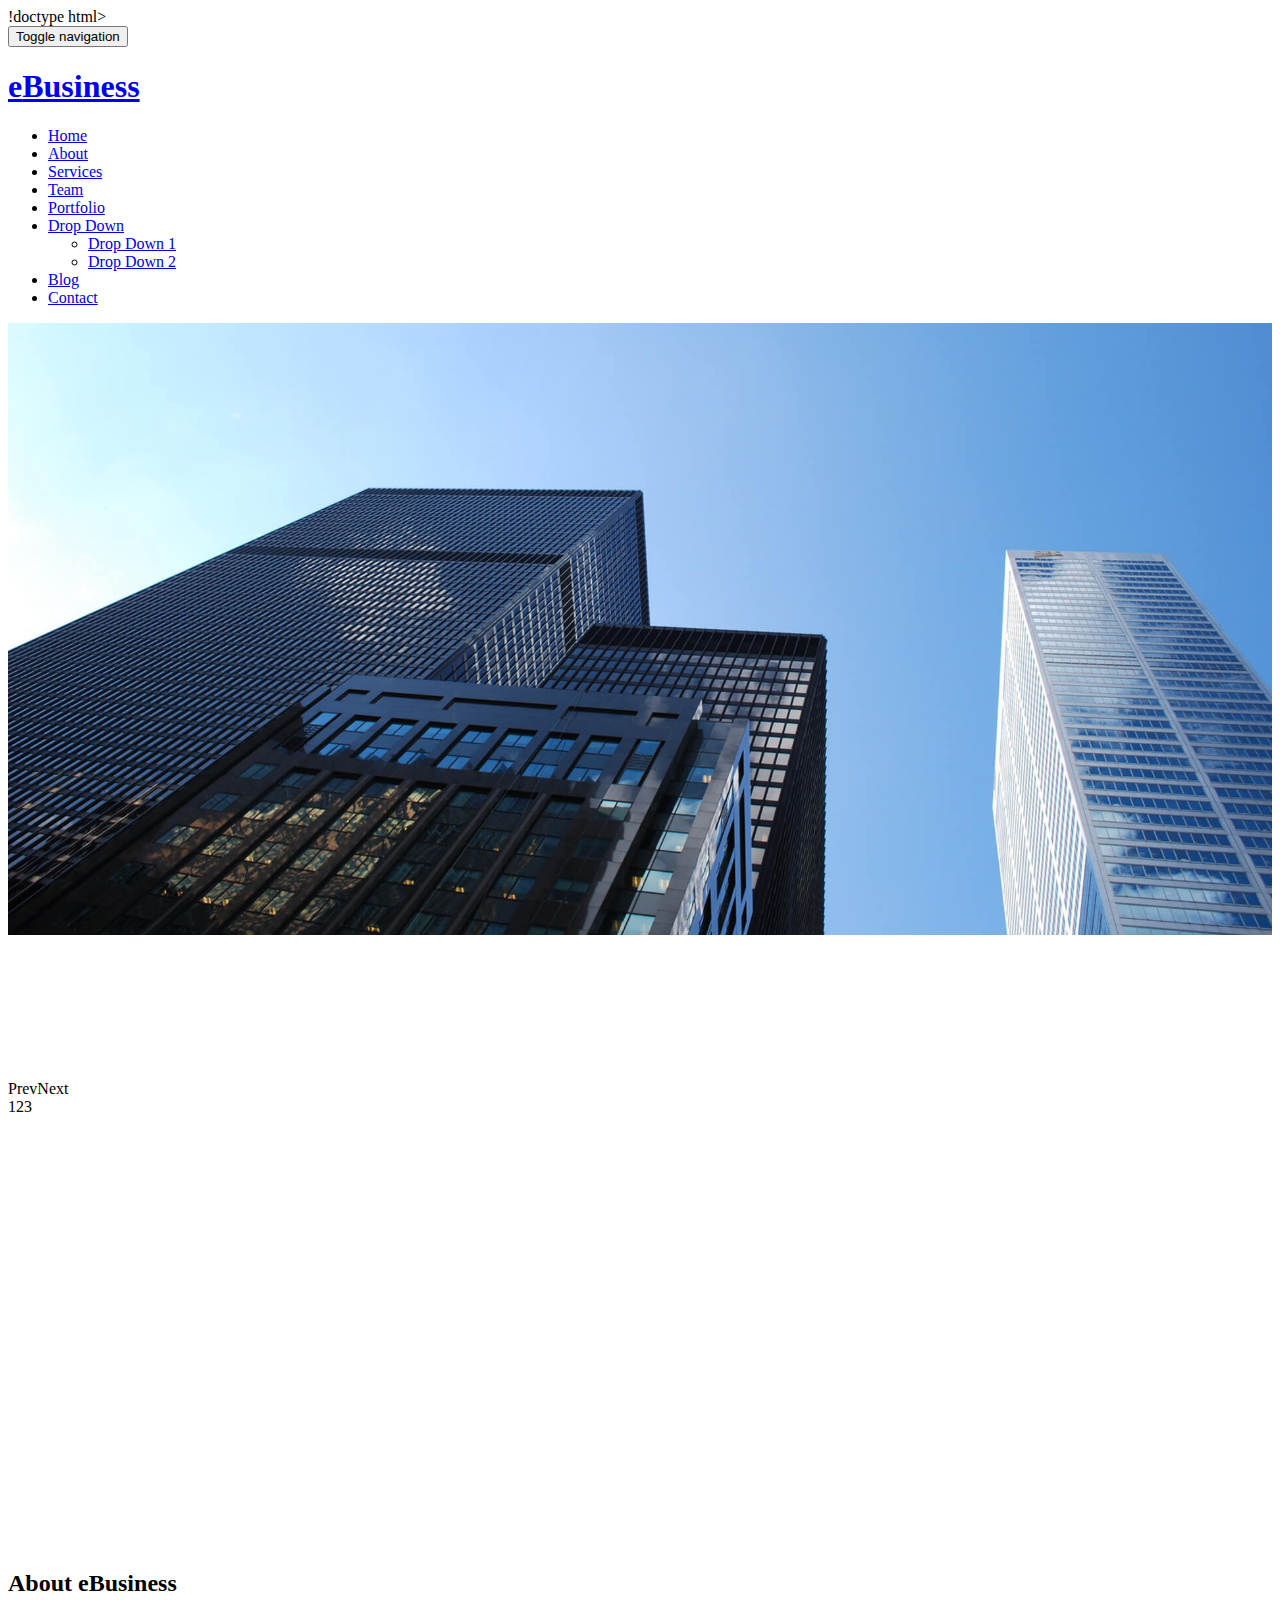
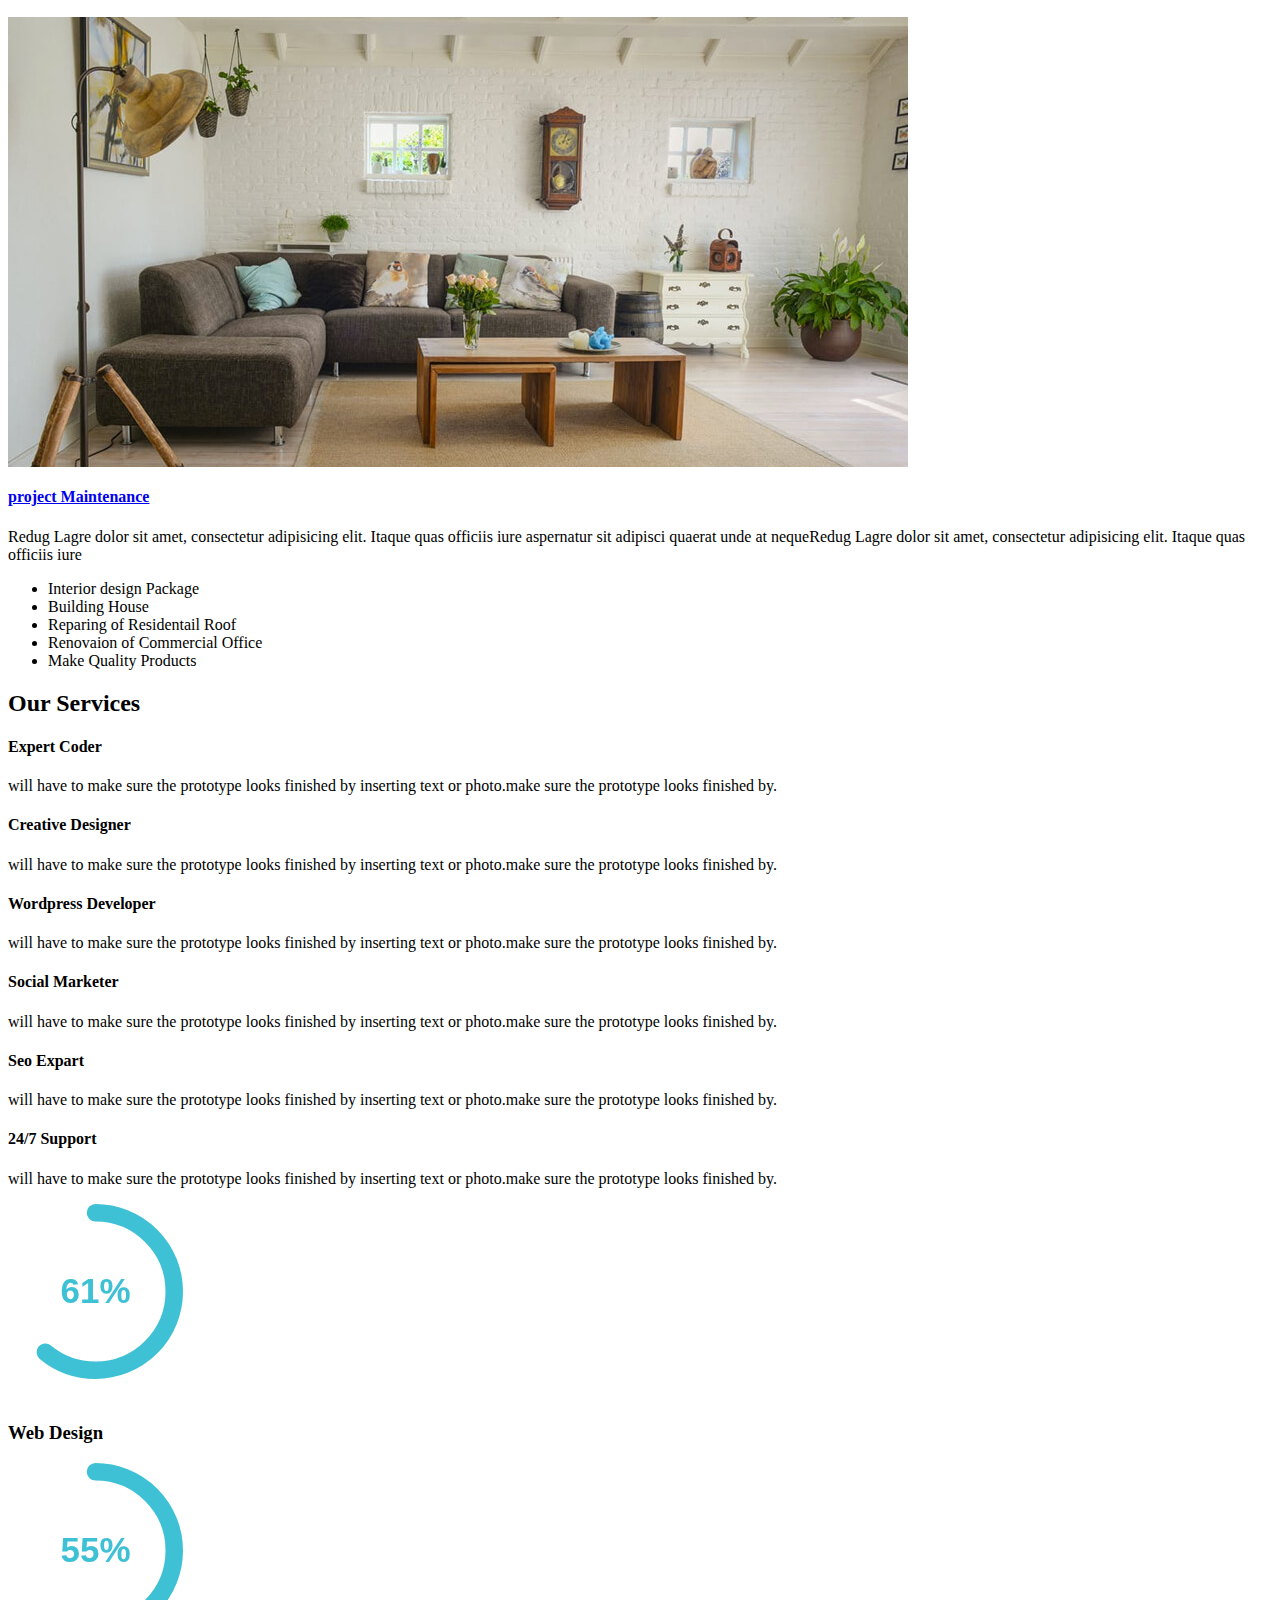
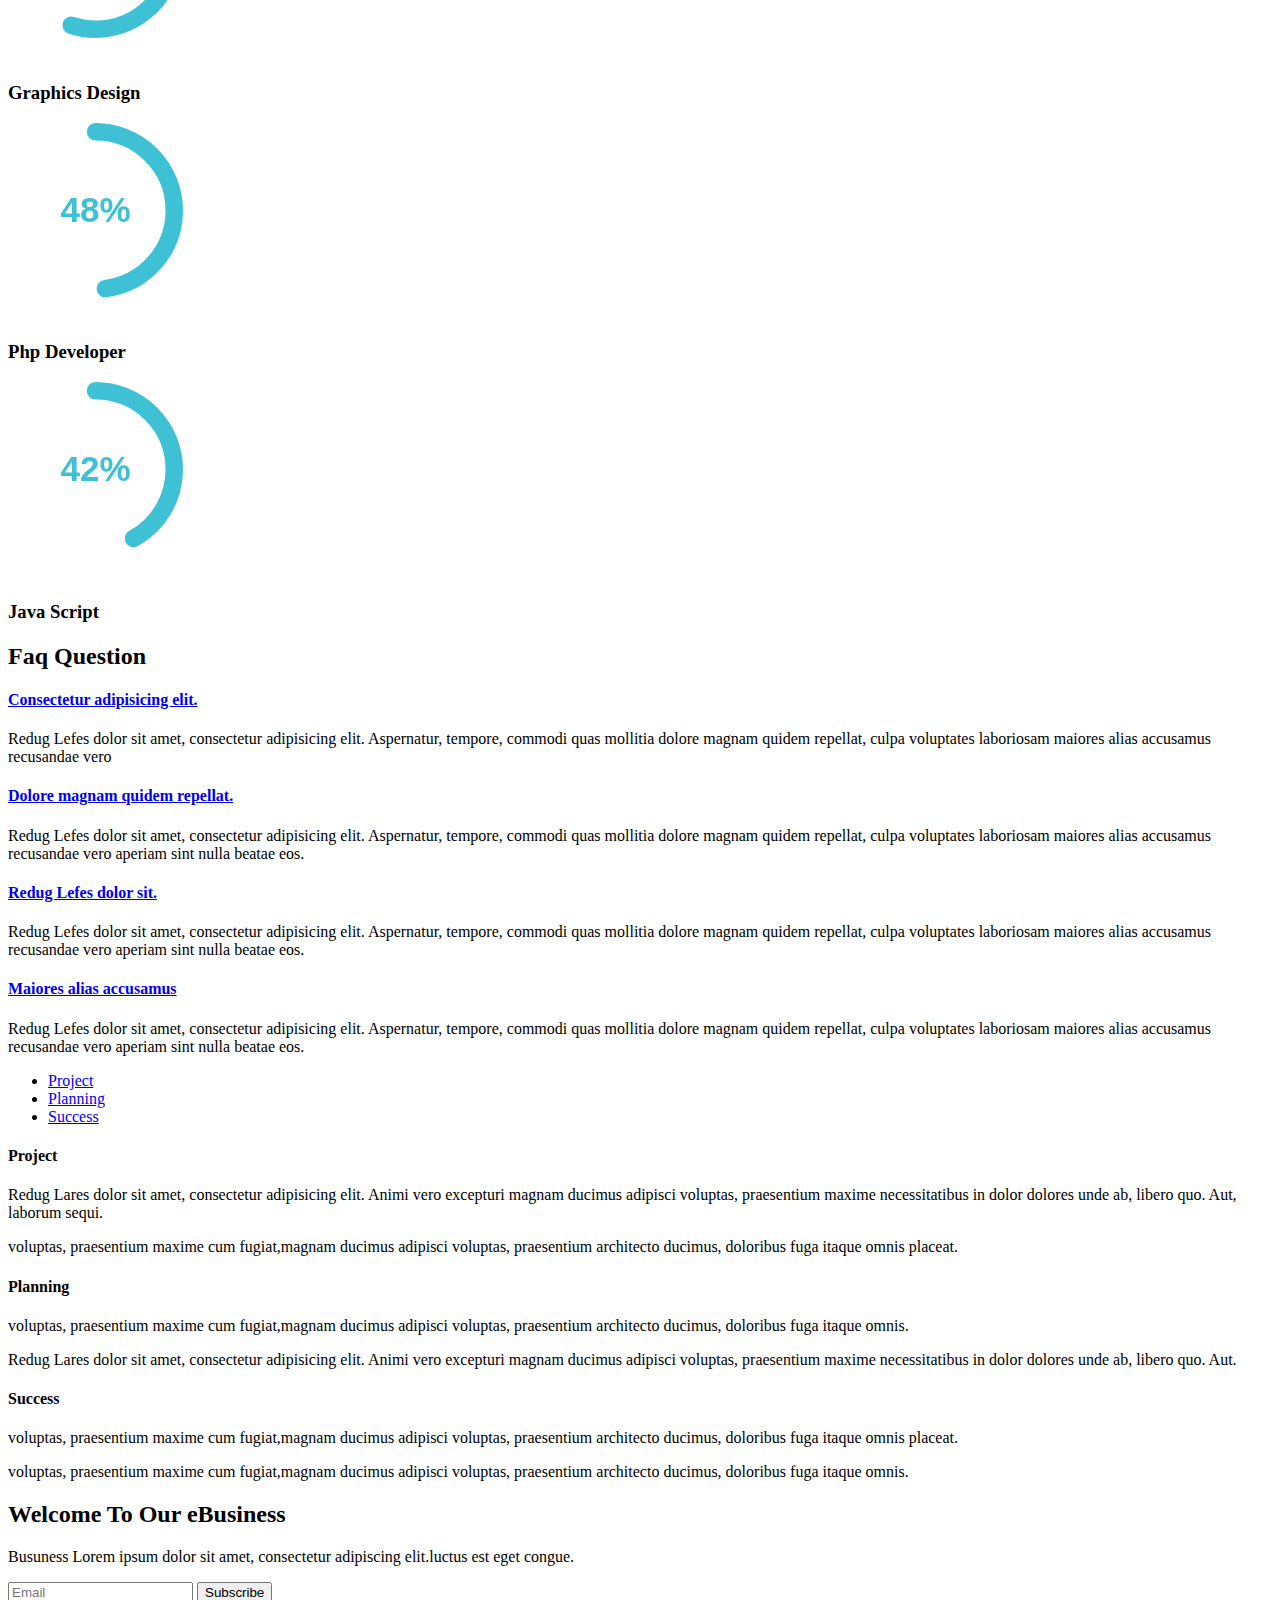
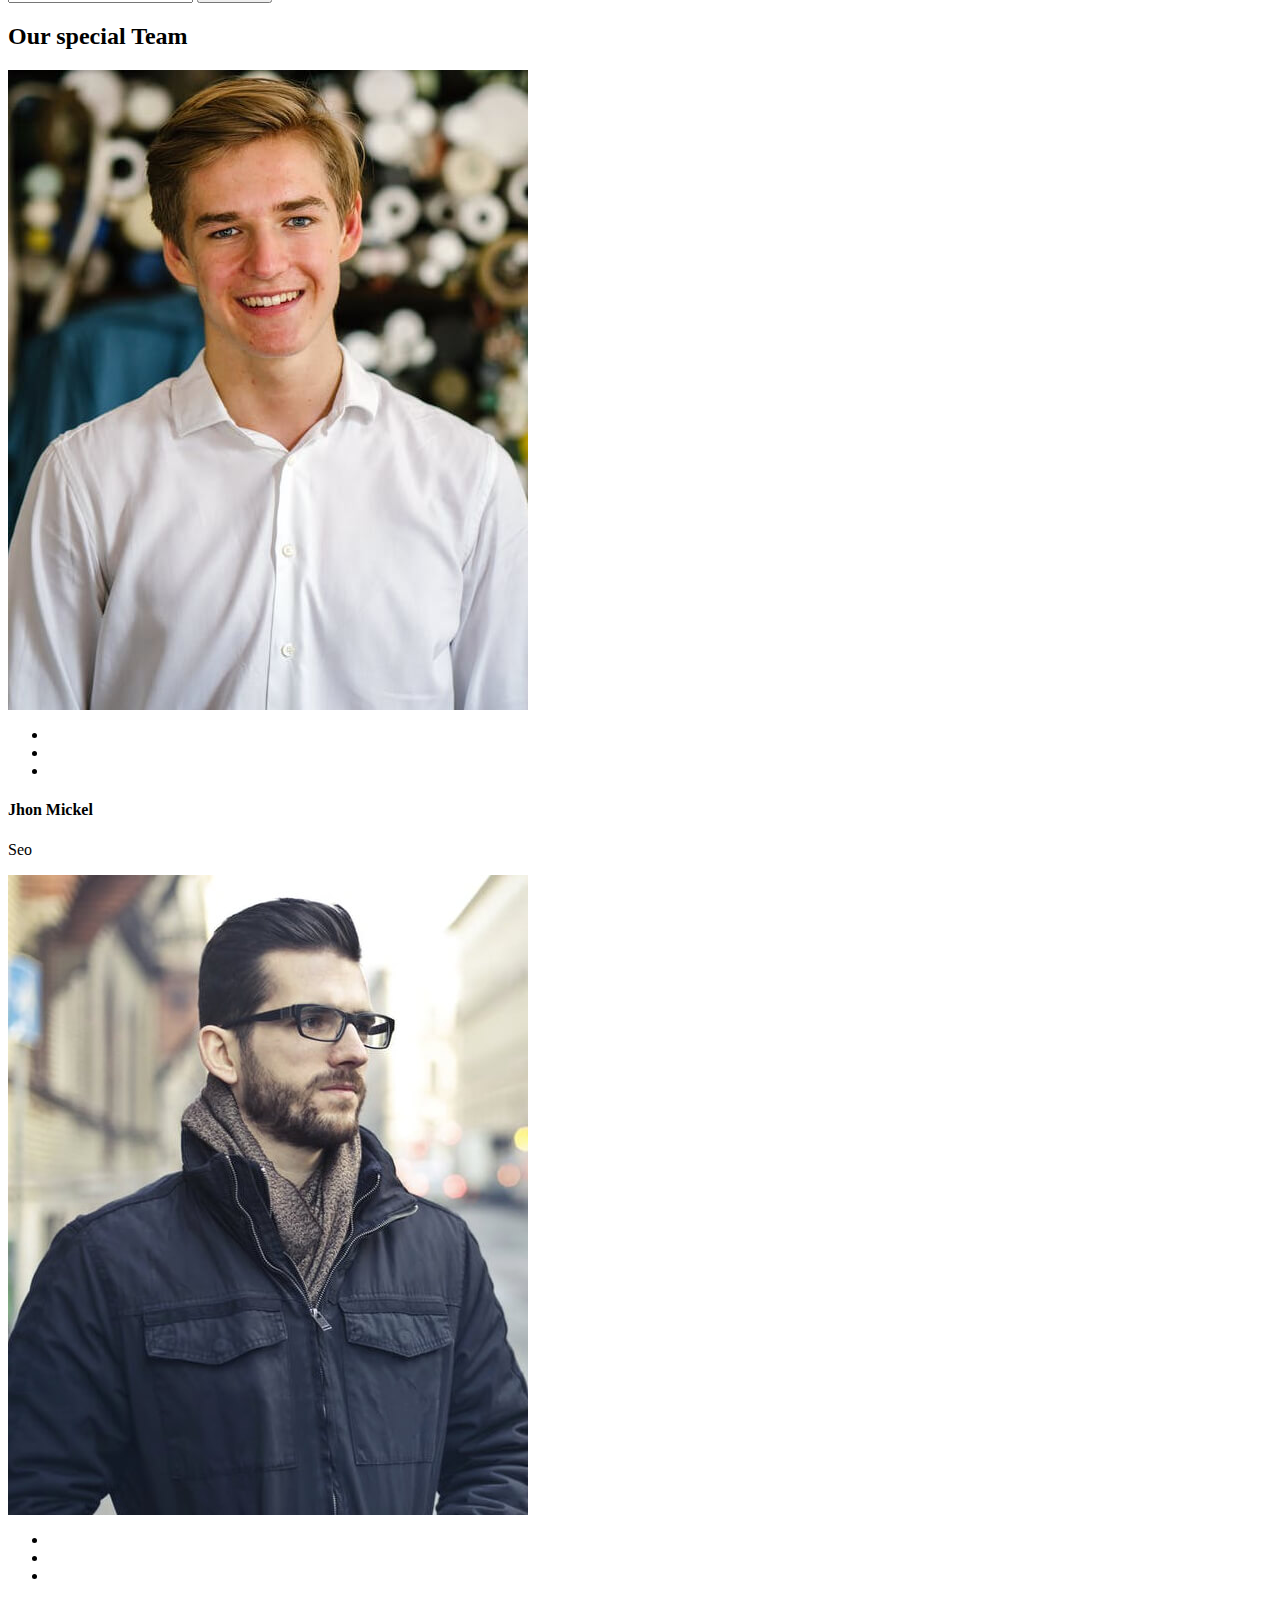
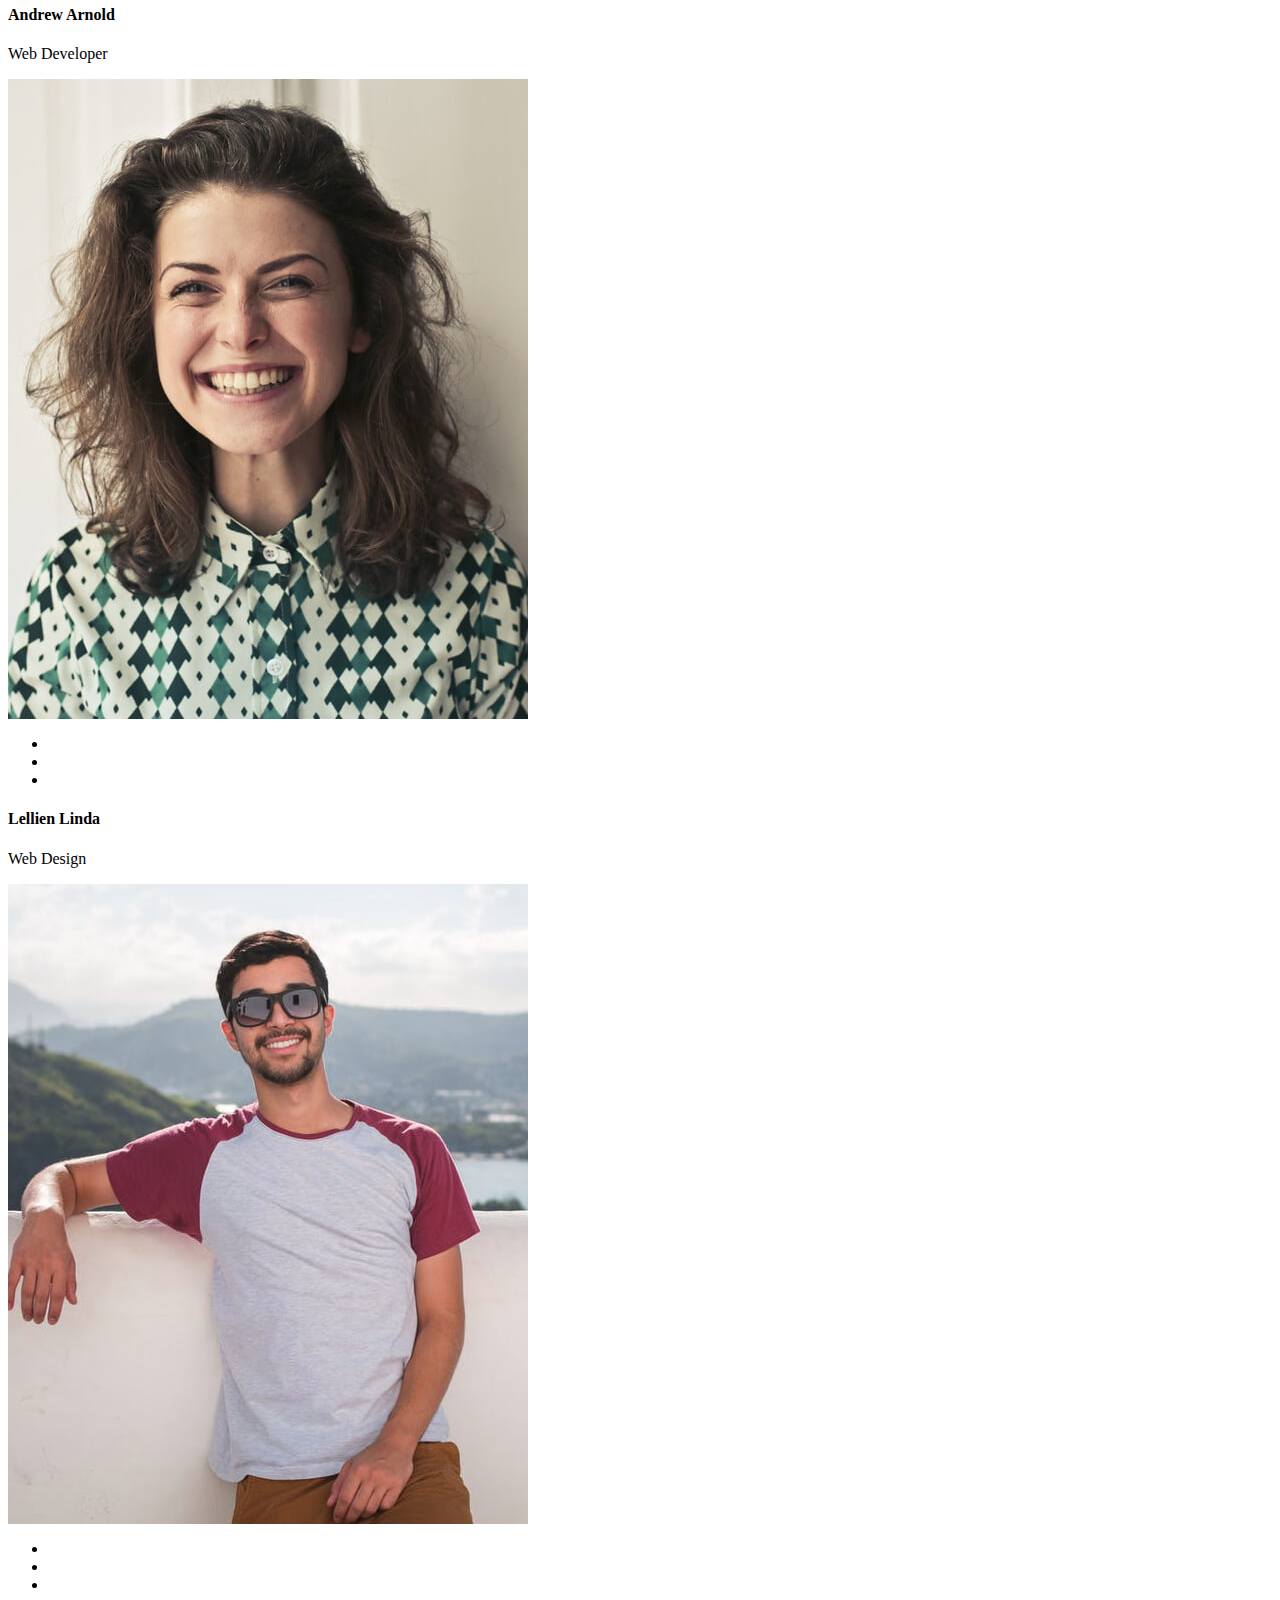
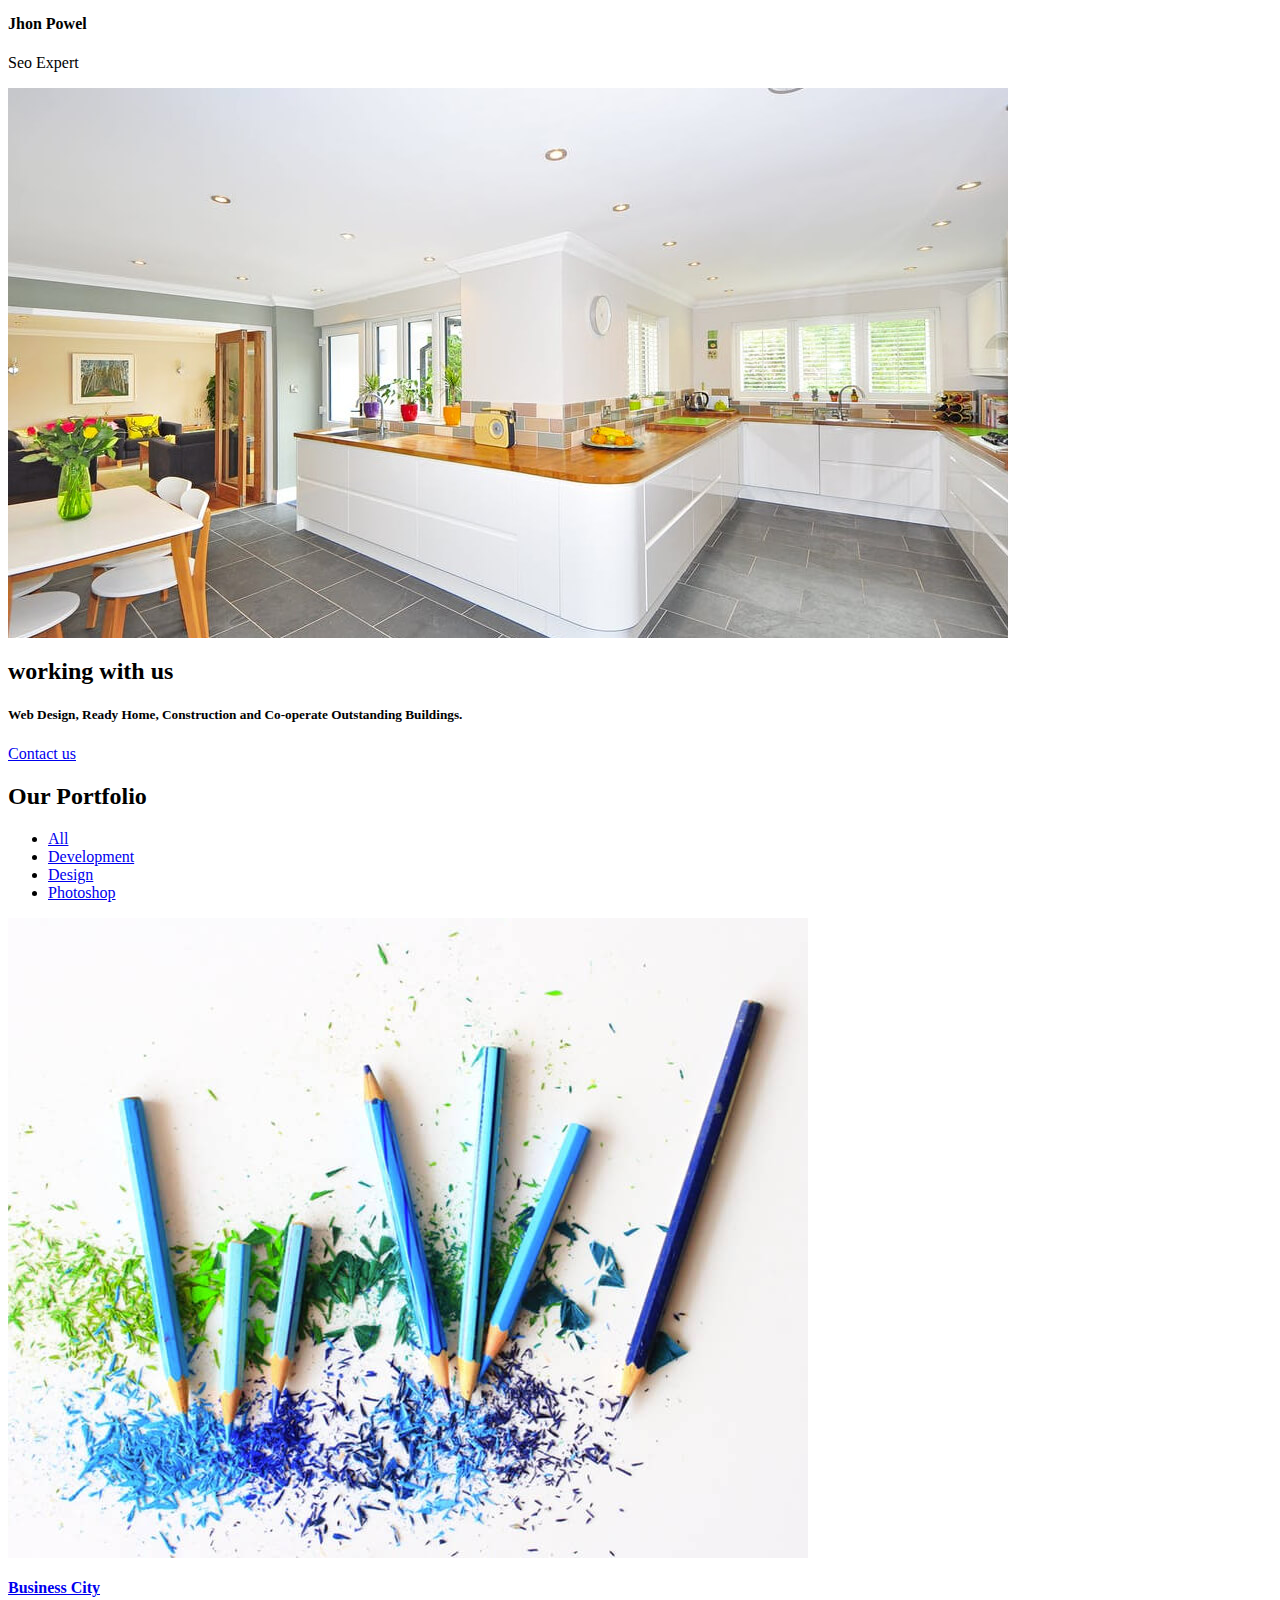
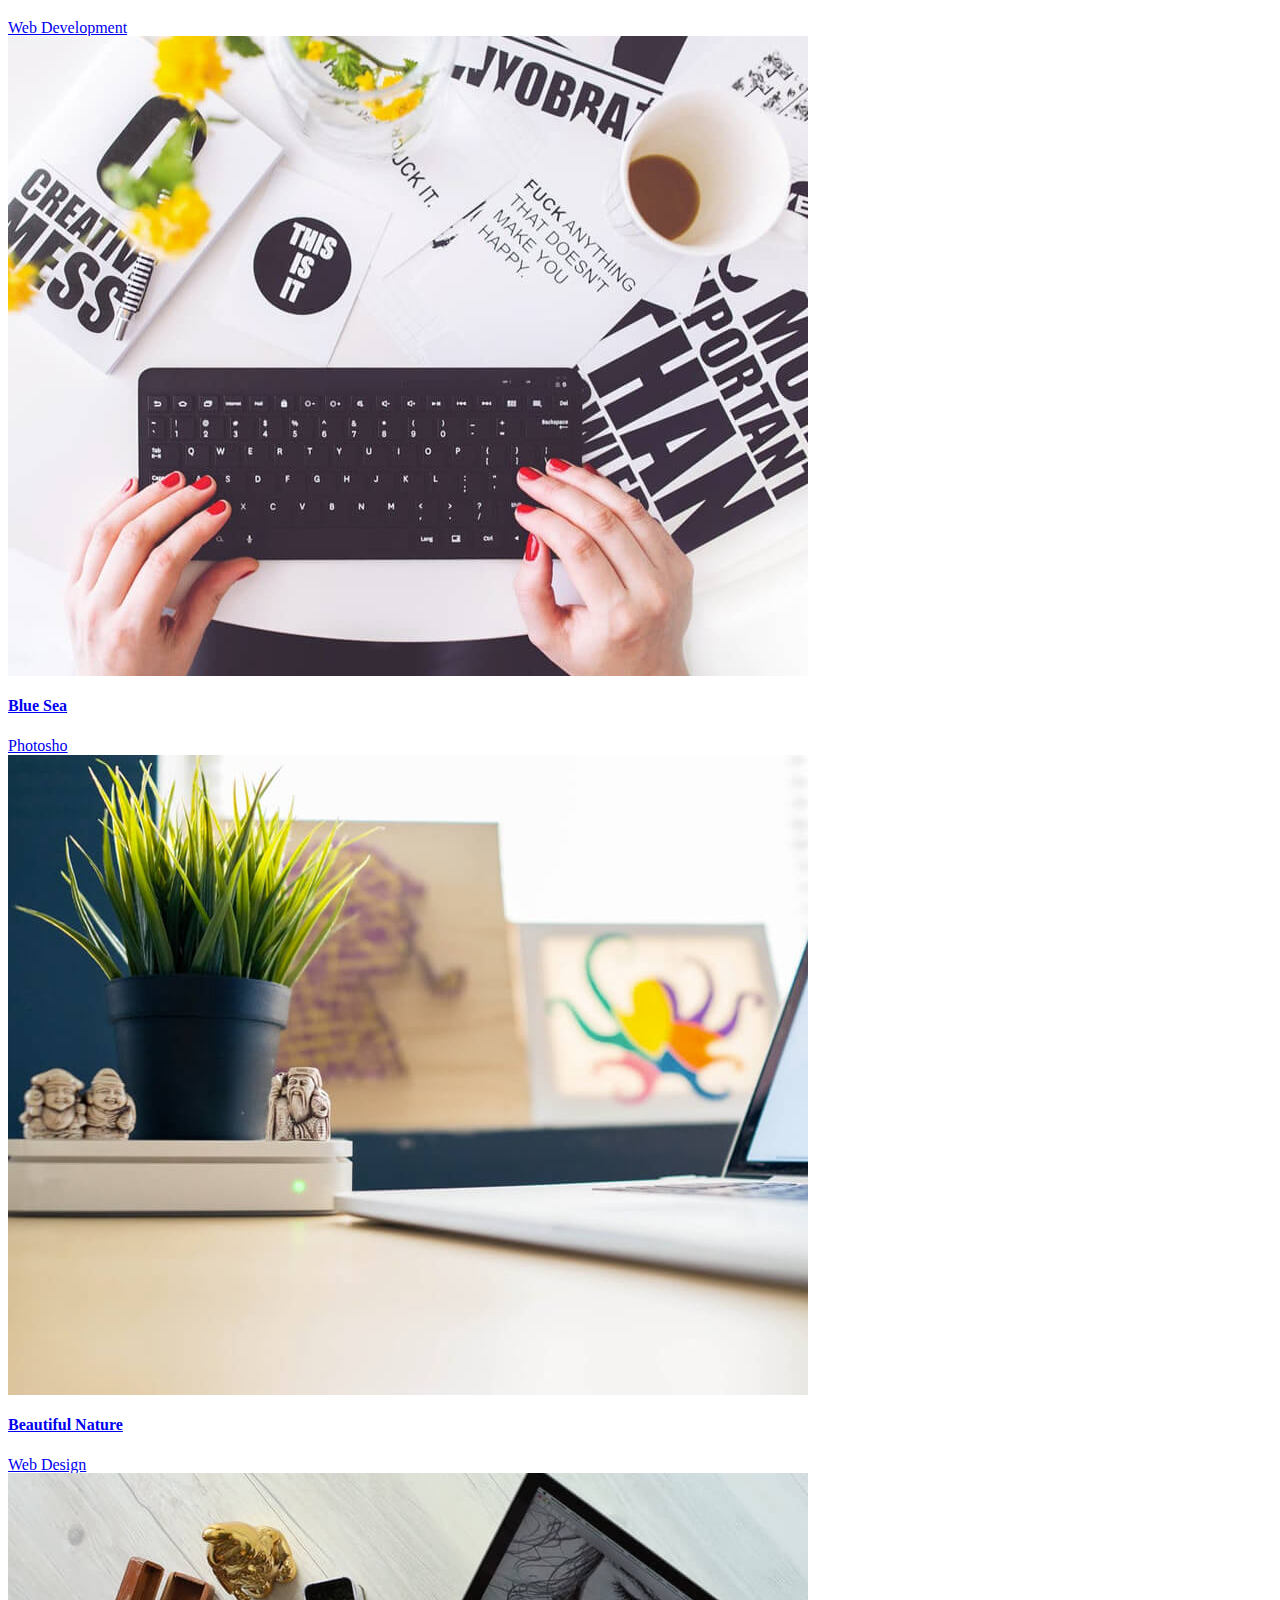
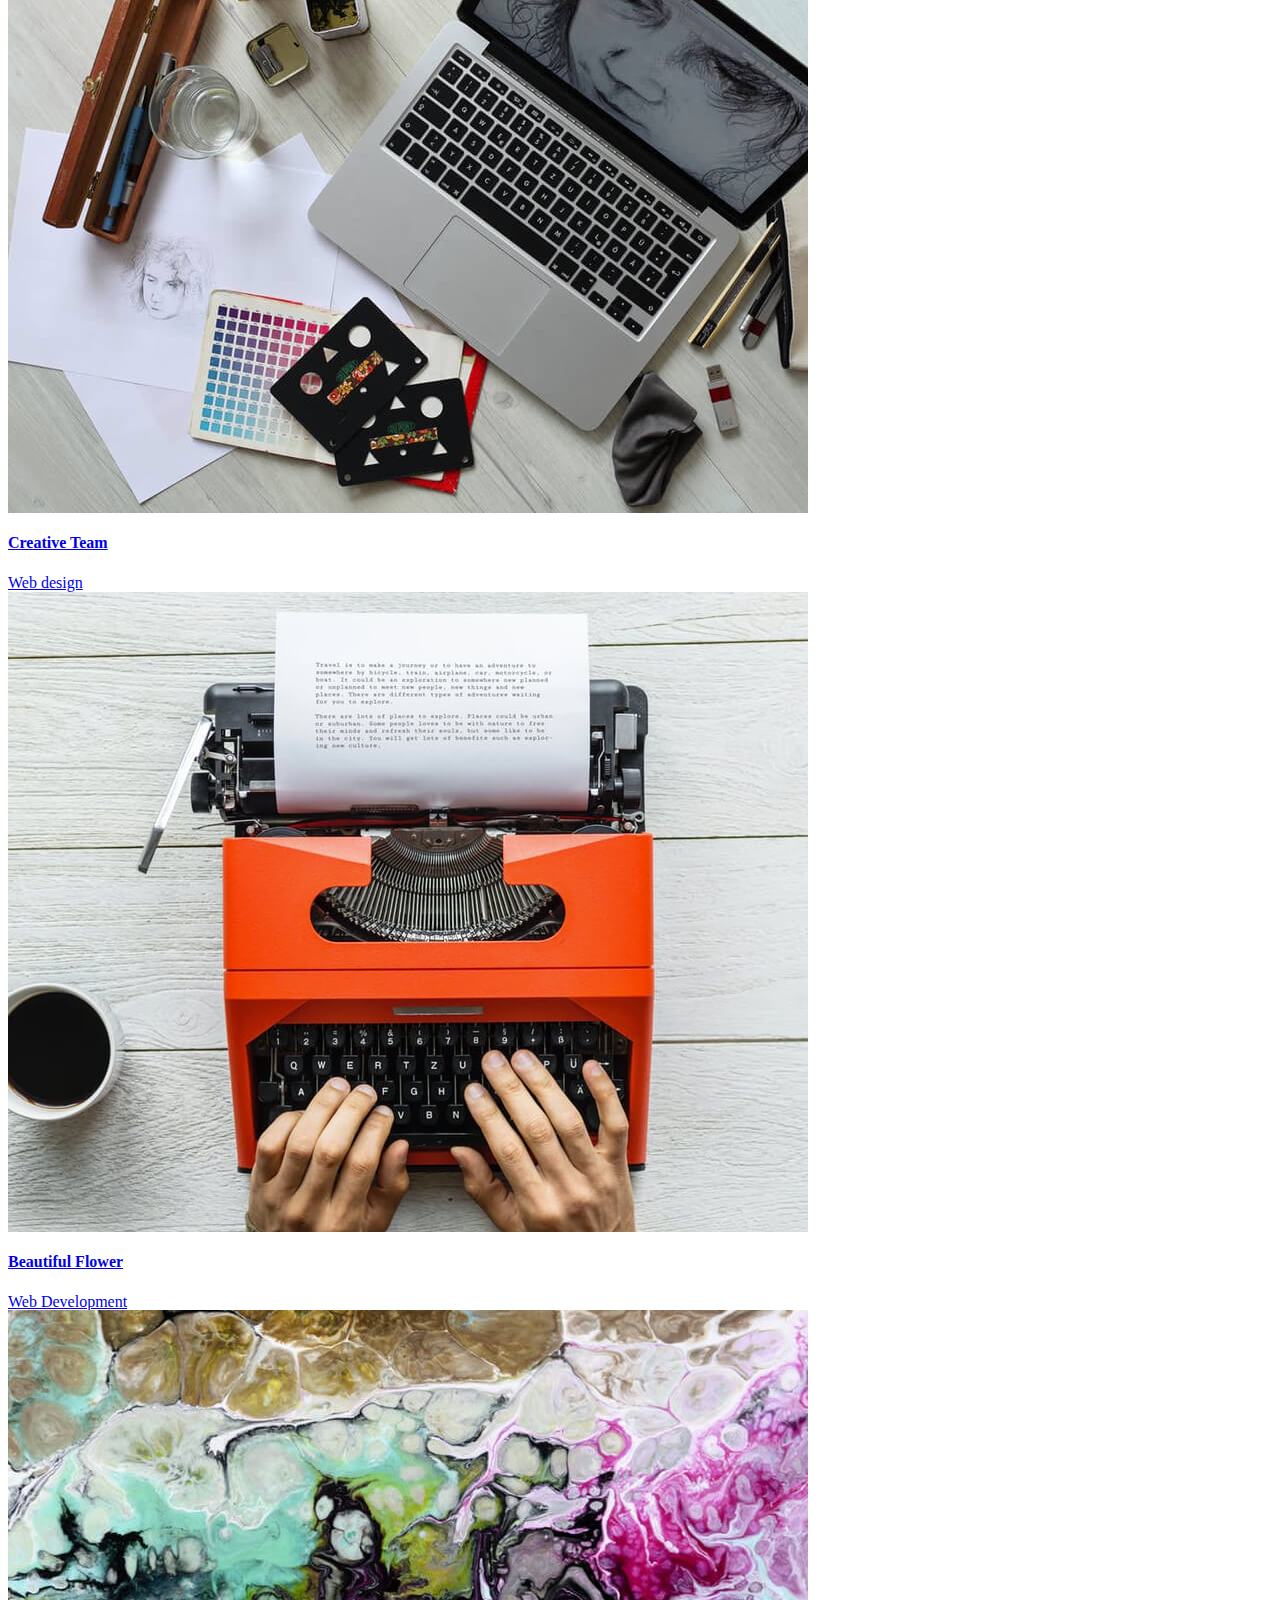
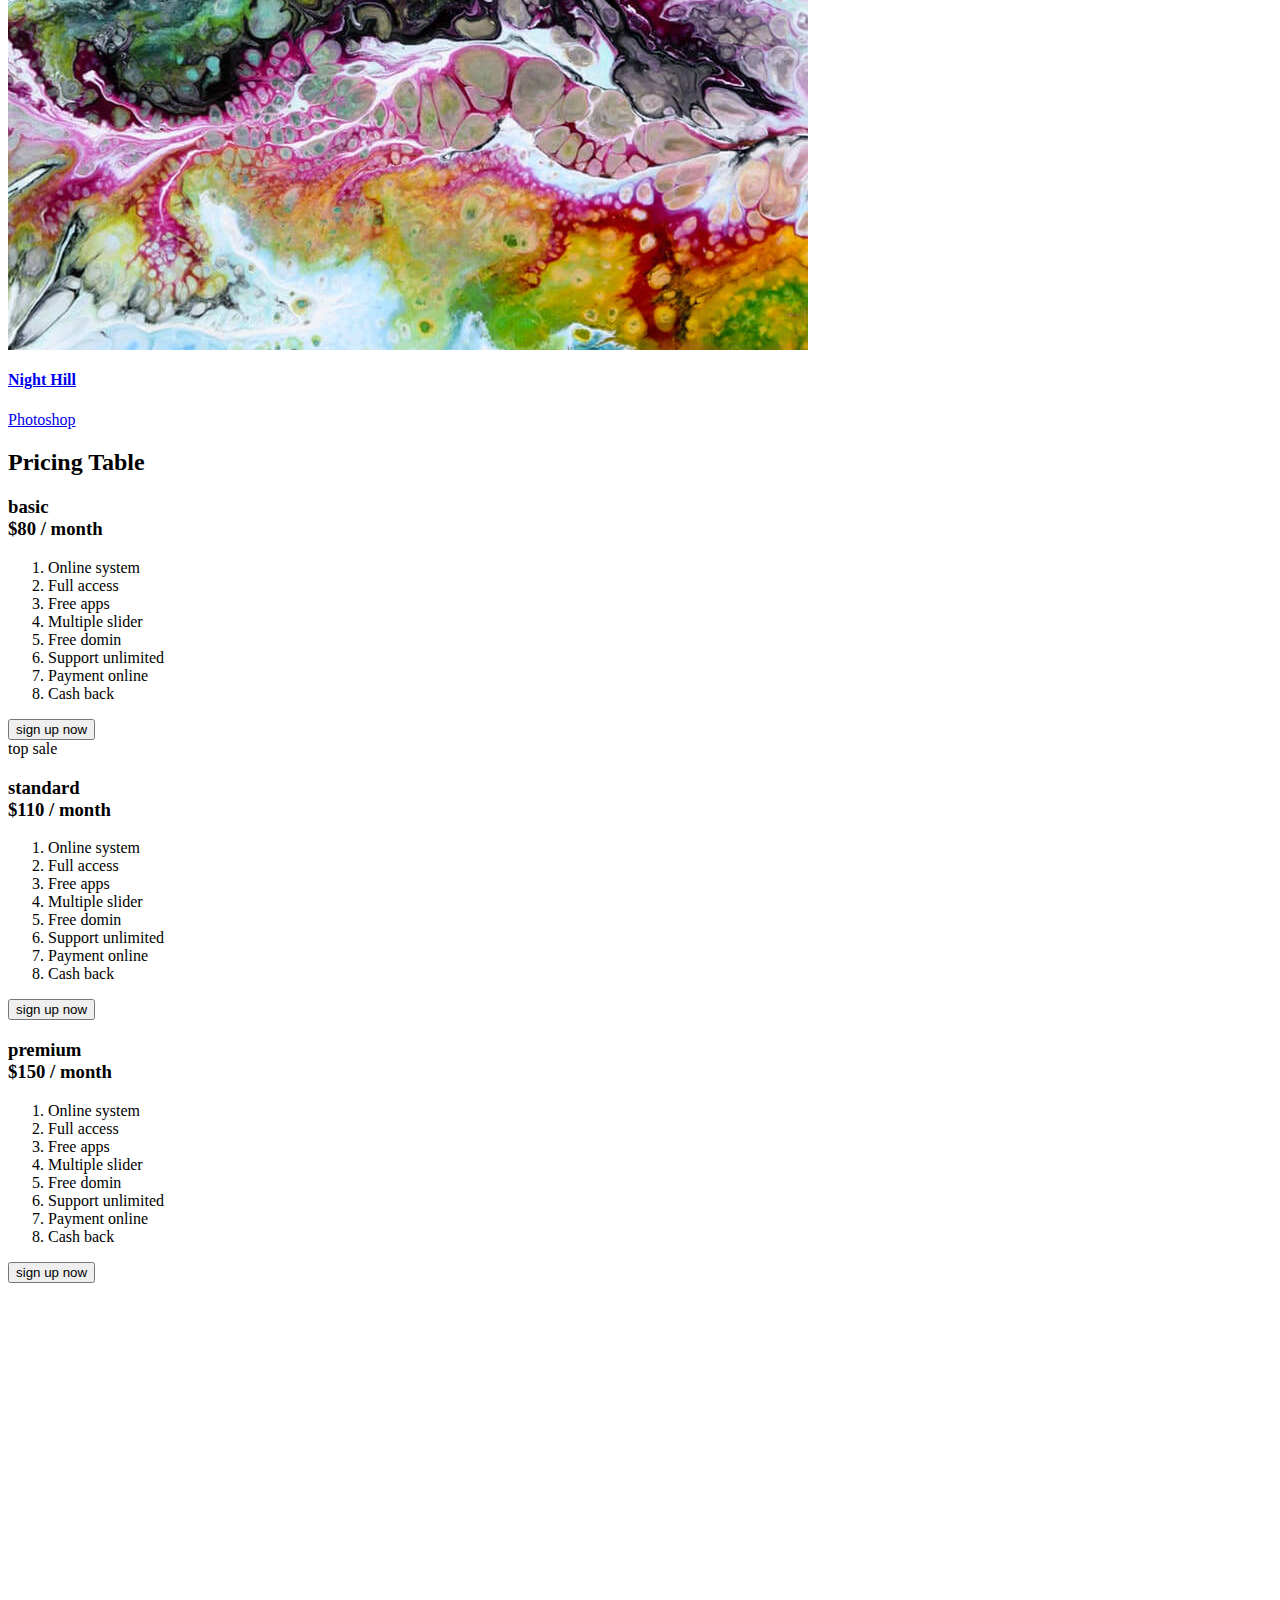
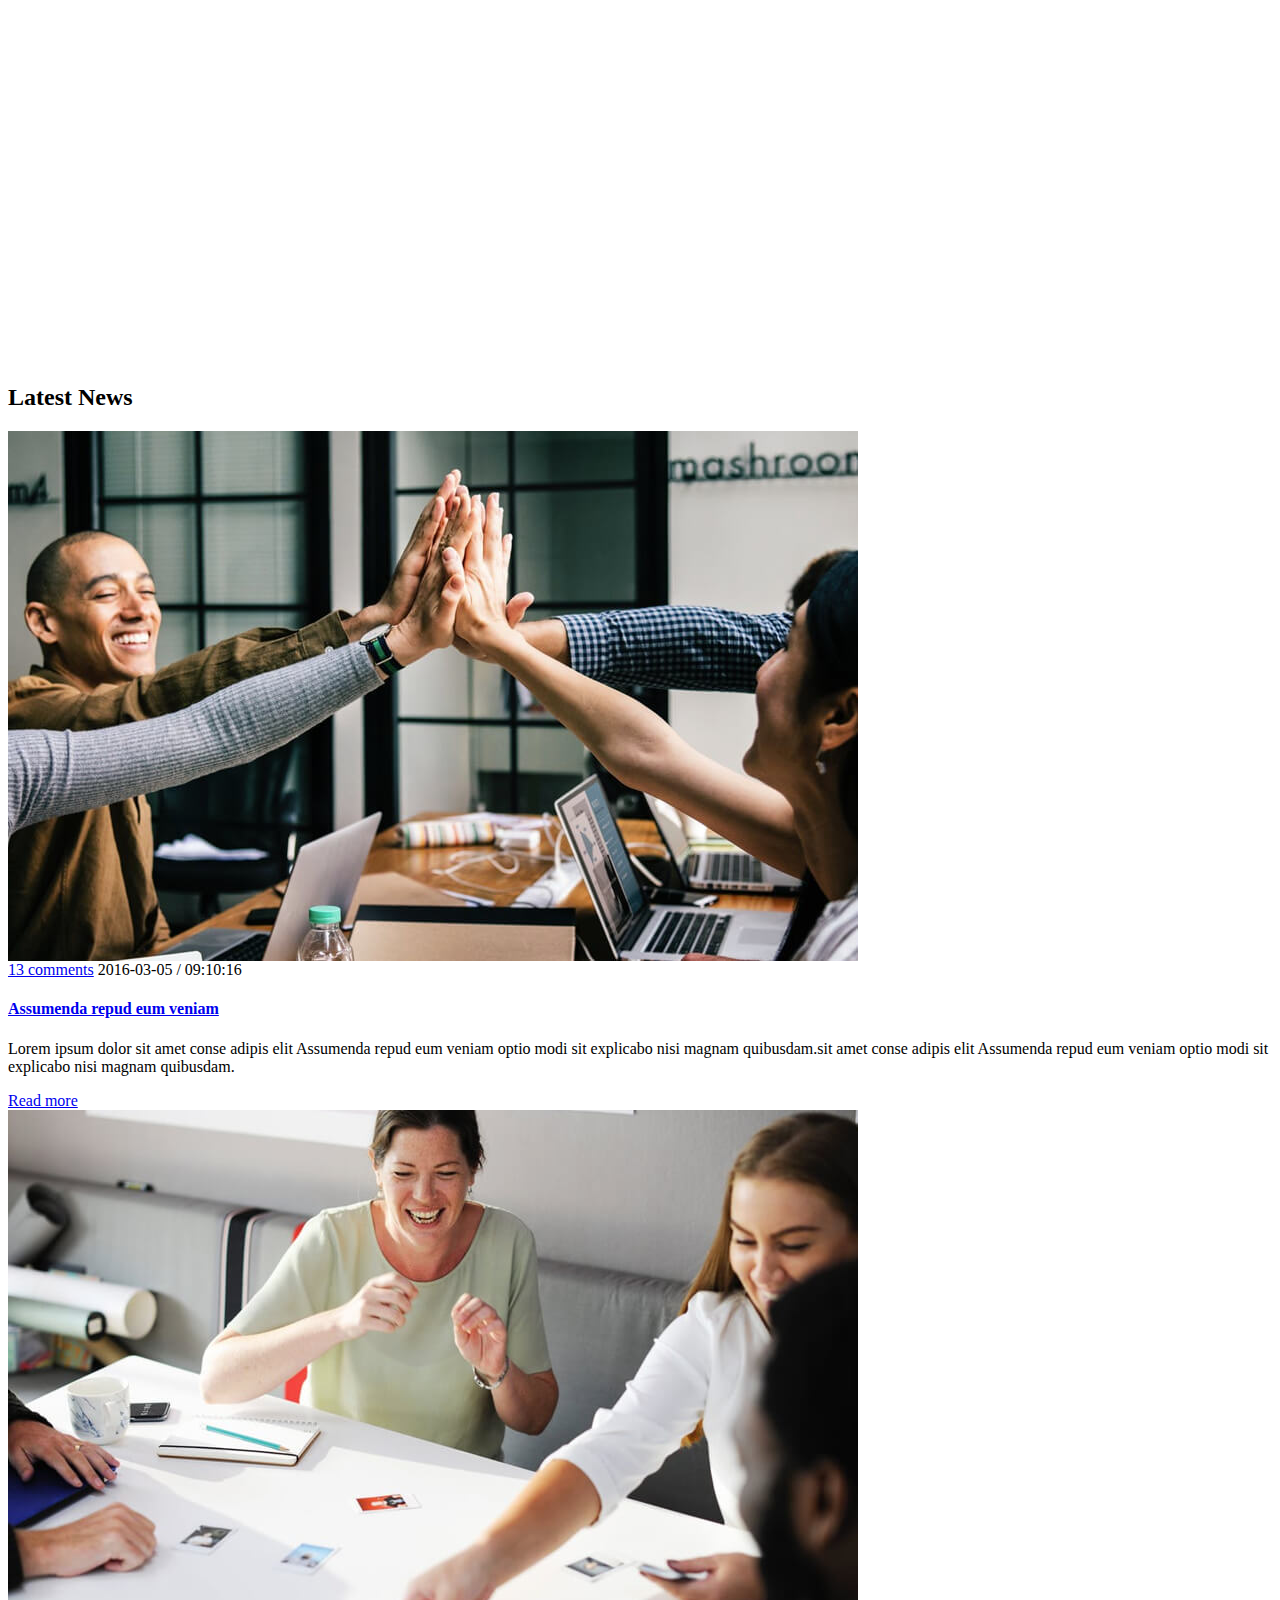
==== commit 5c5f9a51: "Add js scriprs" ====
--- a/index.html
+++ b/index.html
@@ -1039,6 +1039,192 @@
     </div>
   </div>
 
+  <!-- Contact Area -->
+  <div id="contact" class="contact-area">
+    <div class="contact-inner area-padding">
+      <div class="contact-overly"></div>
+      <div class="container ">
+        <div class="row">
+          <div class="col-md-12 col-sm-12 col-xs-12">
+            <div class="section-headline text-center">
+              <h2>Contact us</h2>
+            </div>
+          </div>
+        </div>
+        <div class="row">
+          <div class="col-md-4 col-sm-4 col-xs-12">
+            <div class="contact-icon text-center">
+              <div class="single-icon">
+                <i class="fa fa-mobile"></i>
+                <p>
+                  Call: +1 5589 55488 55<br>
+                  <span>Monday-Friday (9am-5pm)</span>
+                </p>
+              </div>
+            </div>
+          </div>
+          <div class="col-md-4 col-sm-4 col-xs-12">
+            <div class="contact-icon text-center">
+              <div class="single-icon">
+                <i class="fa fa-envelope-o"></i>
+                <p>
+                  Email: info@example.com<br>
+                  <span>Web: www.example.com</span>
+                </p>
+              </div>
+            </div>
+          </div>
+          <div class="col-md-4 col-sm-4 col-xs-12">
+            <div class="contact-icon text-center">
+              <div class="single-icon">
+                <i class="fa fa-map-marker"></i>
+                <p>
+                  Location: A108 Adam Street<br>
+                  <span>NY 535022, USA</span>
+                </p>
+              </div>
+            </div>
+          </div>
+        </div>
+        <div class="row">
+
+          <div class="col-md-6 col-sm-6 col-xs-12">
+            <iframe src="https://www.google.com/maps/embed?pb=!1m18!1m12!1m3!1d22864.11283411948!2d-73.96468908098944!3d40.630720240038435!2m3!1f0!2f0!3f0!3m2!1i1024!2i768!4f13.1!3m3!1m2!1s0x89c24fa5d33f083b%3A0xc80b8f06e177fe62!2sNew+York%2C+NY%2C+USA!5e0!3m2!1sen!2sbg!4v1540447494452" width="100%" height="380" frameborder="0" style="border:0" allowfullscreen></iframe>
+          </div>
+
+          <div class="col-md-6 col-sm-6 col-xs-12">
+            <div class="form contact-form">
+              <div id="sendmessage">Your message has been sent. Thank you!</div>
+              <div id="errormessage"></div>
+              <form action="" method="post" role="form" class="contactForm">
+                <div class="form-group">
+                  <input type="text" name="name" class="form-control" id="name" placeholder="Your Name" data-rule="minlen:4" data-msg="Please enter at least 4 chars" />
+                  <div class="validation"></div>
+                </div>
+                <div class="form-group">
+                  <input type="email" class="form-control" name="email" id="email" placeholder="Your Email" data-rule="email" data-msg="Please enter a valid email" />
+                  <div class="validation"></div>
+                </div>
+                <div class="form-group">
+                  <input type="text" class="form-control" name="subject" id="subject" placeholder="Subject" data-rule="minlen:4" data-msg="Please enter at least 8 chars of subject" />
+                  <div class="validation"></div>
+                </div>
+                <div class="form-group">
+                  <textarea class="form-control" name="message" rows="5" data-rule="required" data-msg="Please write something for us" placeholder="Message"></textarea>
+                  <div class="validation"></div>
+                </div>
+                <div class="text-center"><button type="submit">Send Message</button></div>
+              </form>
+            </div>
+          </div>
+        </div>
+      </div>
+    </div>
+  </div>
+
+  <!-- Footer Area -->
+  <footer>
+    <div class="footer-area">
+      <div class="container">
+        <div class="row">
+          <div class="col-md-4 col-sm-4 col-xs-12">
+            <div class="footer-content">
+              <div class="footer-head">
+                <div class="footer-logo">
+                  <h2><span>e</span>Business</h2>
+                </div>
+
+                <p>Sed ut perspiciatis unde omnis iste natus error sit voluptatem accusantium doloremque laudantium, totam rem aperiam, eaque ipsa quae ab illo inventore veritatis.</p>
+                <div class="footer-icons">
+                  <ul>
+                    <li>
+                      <a href="#"><i class="fa fa-facebook"></i></a>
+                    </li>
+                    <li>
+                      <a href="#"><i class="fa fa-twitter"></i></a>
+                    </li>
+                    <li>
+                      <a href="#"><i class="fa fa-google"></i></a>
+                    </li>
+                    <li>
+                      <a href="#"><i class="fa fa-pinterest"></i></a>
+                    </li>
+                  </ul>
+                </div>
+              </div>
+            </div>
+          </div>
+          <div class="col-md-4 col-sm-4 col-xs-12">
+            <div class="footer-content">
+              <div class="footer-head">
+                <h4>information</h4>
+                <p>
+                  Lorem ipsum dolor sit amet, consectetur adipiscing elit, sed do eiusmod tempor.
+                </p>
+                <div class="footer-contacts">
+                  <p><span>Tel:</span> +123 456 789</p>
+                  <p><span>Email:</span> contact@example.com</p>
+                  <p><span>Working Hours:</span> 9am-5pm</p>
+                </div>
+              </div>
+            </div>
+          </div>
+          <div class="col-md-4 col-sm-4 col-xs-12">
+            <div class="footer-content">
+              <div class="footer-head">
+                <h4>Instagram</h4>
+                <div class="flicker-img">
+                  <a href="#"><img src="img/portfolio/1.jpg" alt=""></a>
+                  <a href="#"><img src="img/portfolio/2.jpg" alt=""></a>
+                  <a href="#"><img src="img/portfolio/3.jpg" alt=""></a>
+                  <a href="#"><img src="img/portfolio/4.jpg" alt=""></a>
+                  <a href="#"><img src="img/portfolio/5.jpg" alt=""></a>
+                  <a href="#"><img src="img/portfolio/6.jpg" alt=""></a>
+                </div>
+              </div>
+            </div>
+          </div>
+        </div>
+      </div>
+    </div>
+    <div class="footer-area-bottom">
+      <div class="container">
+        <div class="row">
+          <div class="col-md-12 col-sm-12 col-xs-12">
+            <div class="copyright text-center">
+              <p>
+                &copy; Copyright <strong>eBusiness</strong>. All Rights Reserved
+              </p>
+            </div>
+            <div class="credits">
+              Designed by <a href="$">Oleh Petraniuk</a>
+            </div>
+          </div>
+        </div>
+      </div>
+    </div>
+  </footer>
+
+  <a href="#" class="back-to-top"><i class="fa fa-chevron-up"></i></a>
+
+  <!-- JavaScript Libraries -->
+  <script src="lib/jquery/jquery.min.js"></script>
+  <script src="lib/bootstrap/js/bootstrap.min.js"></script>
+  <script src="lib/owlcarousel/owl.carousel.min.js"></script>
+  <script src="lib/venobox/venobox.min.js"></script>
+  <script src="lib/knob/jquery.knob.js"></script>
+  <script src="lib/wow/wow.min.js"></script>
+  <script src="lib/parallax/parallax.js"></script>
+  <script src="lib/easing/easing.min.js"></script>
+  <script src="lib/nivo-slider/js/jquery.nivo.slider.js" type="text/javascript"></script>
+  <script src="lib/appear/jquery.appear.js"></script>
+  <script src="lib/isotope/isotope.pkgd.min.js"></script>
+
+  <!-- Contact Form JavaScript File -->
+  <script src="contactform/contactform.js"></script>
+
+  <script src="js/main.js"></script>
+
 
 </body>
 
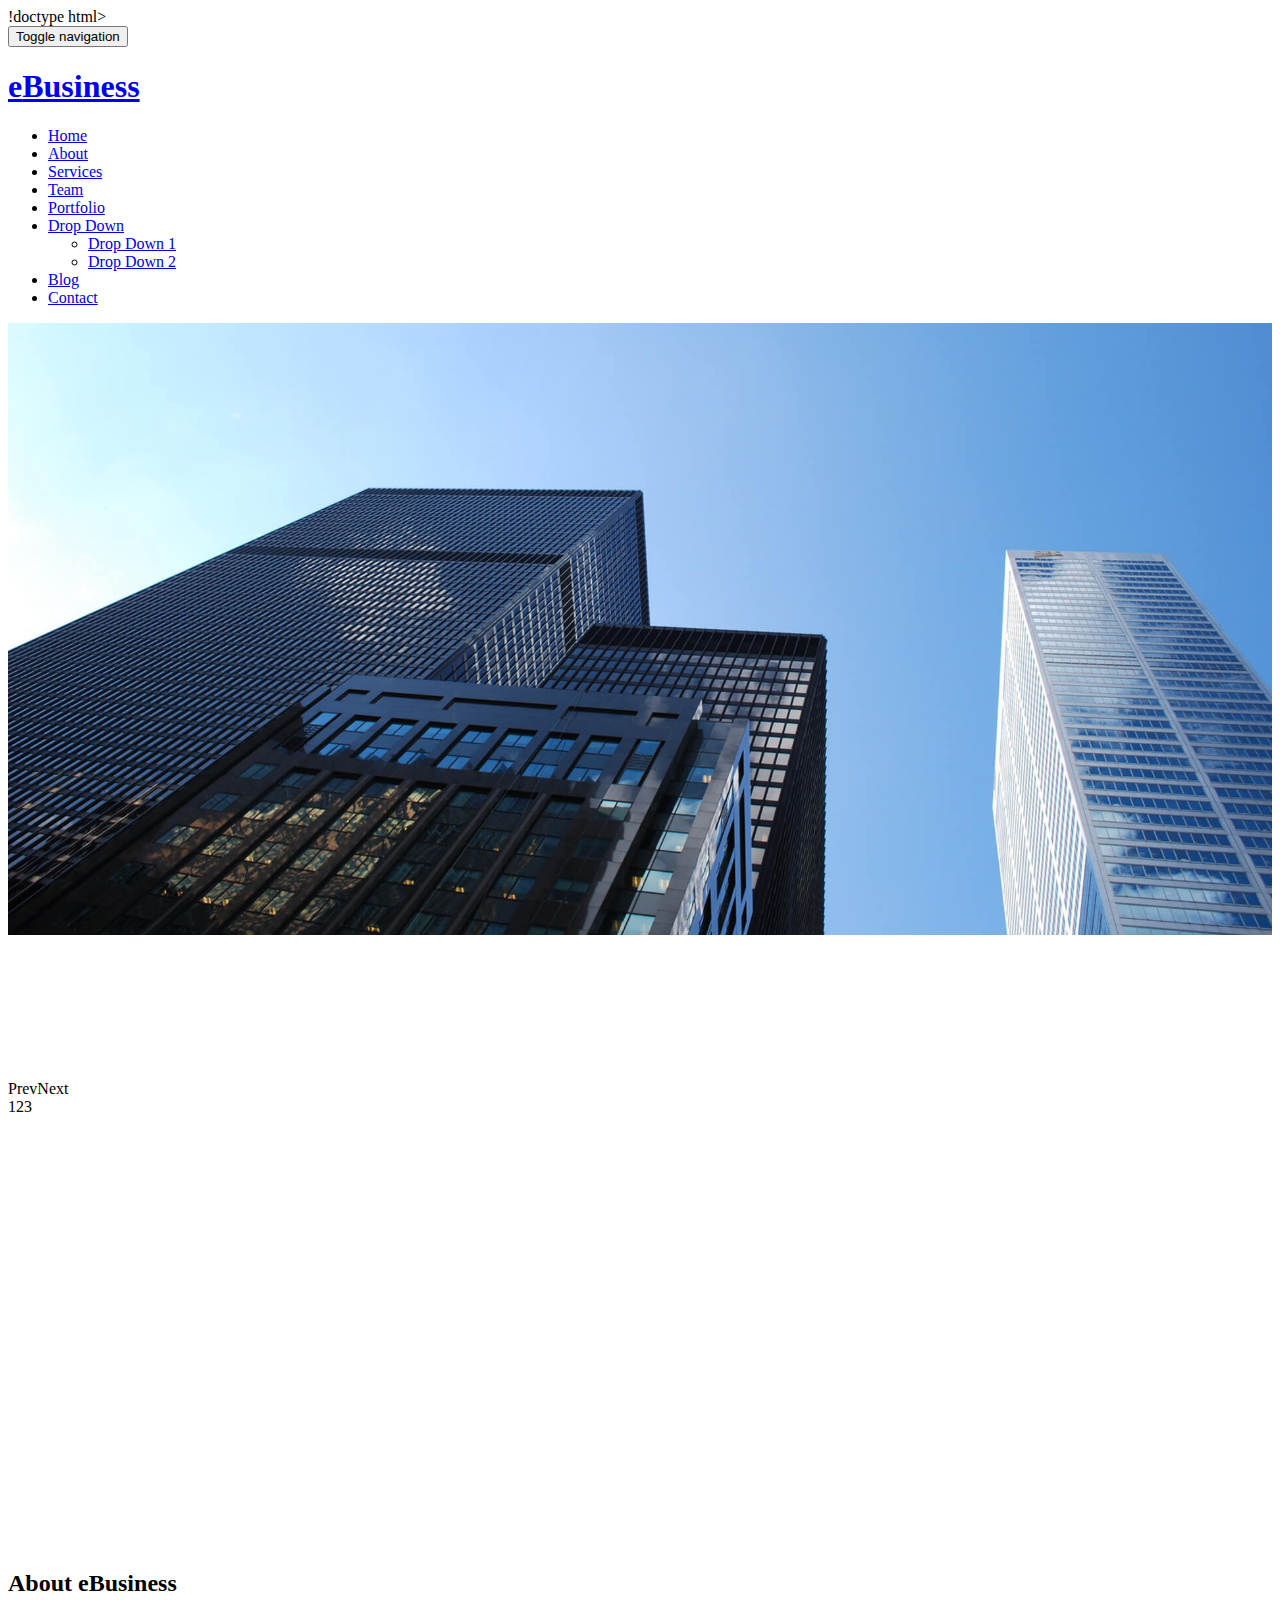
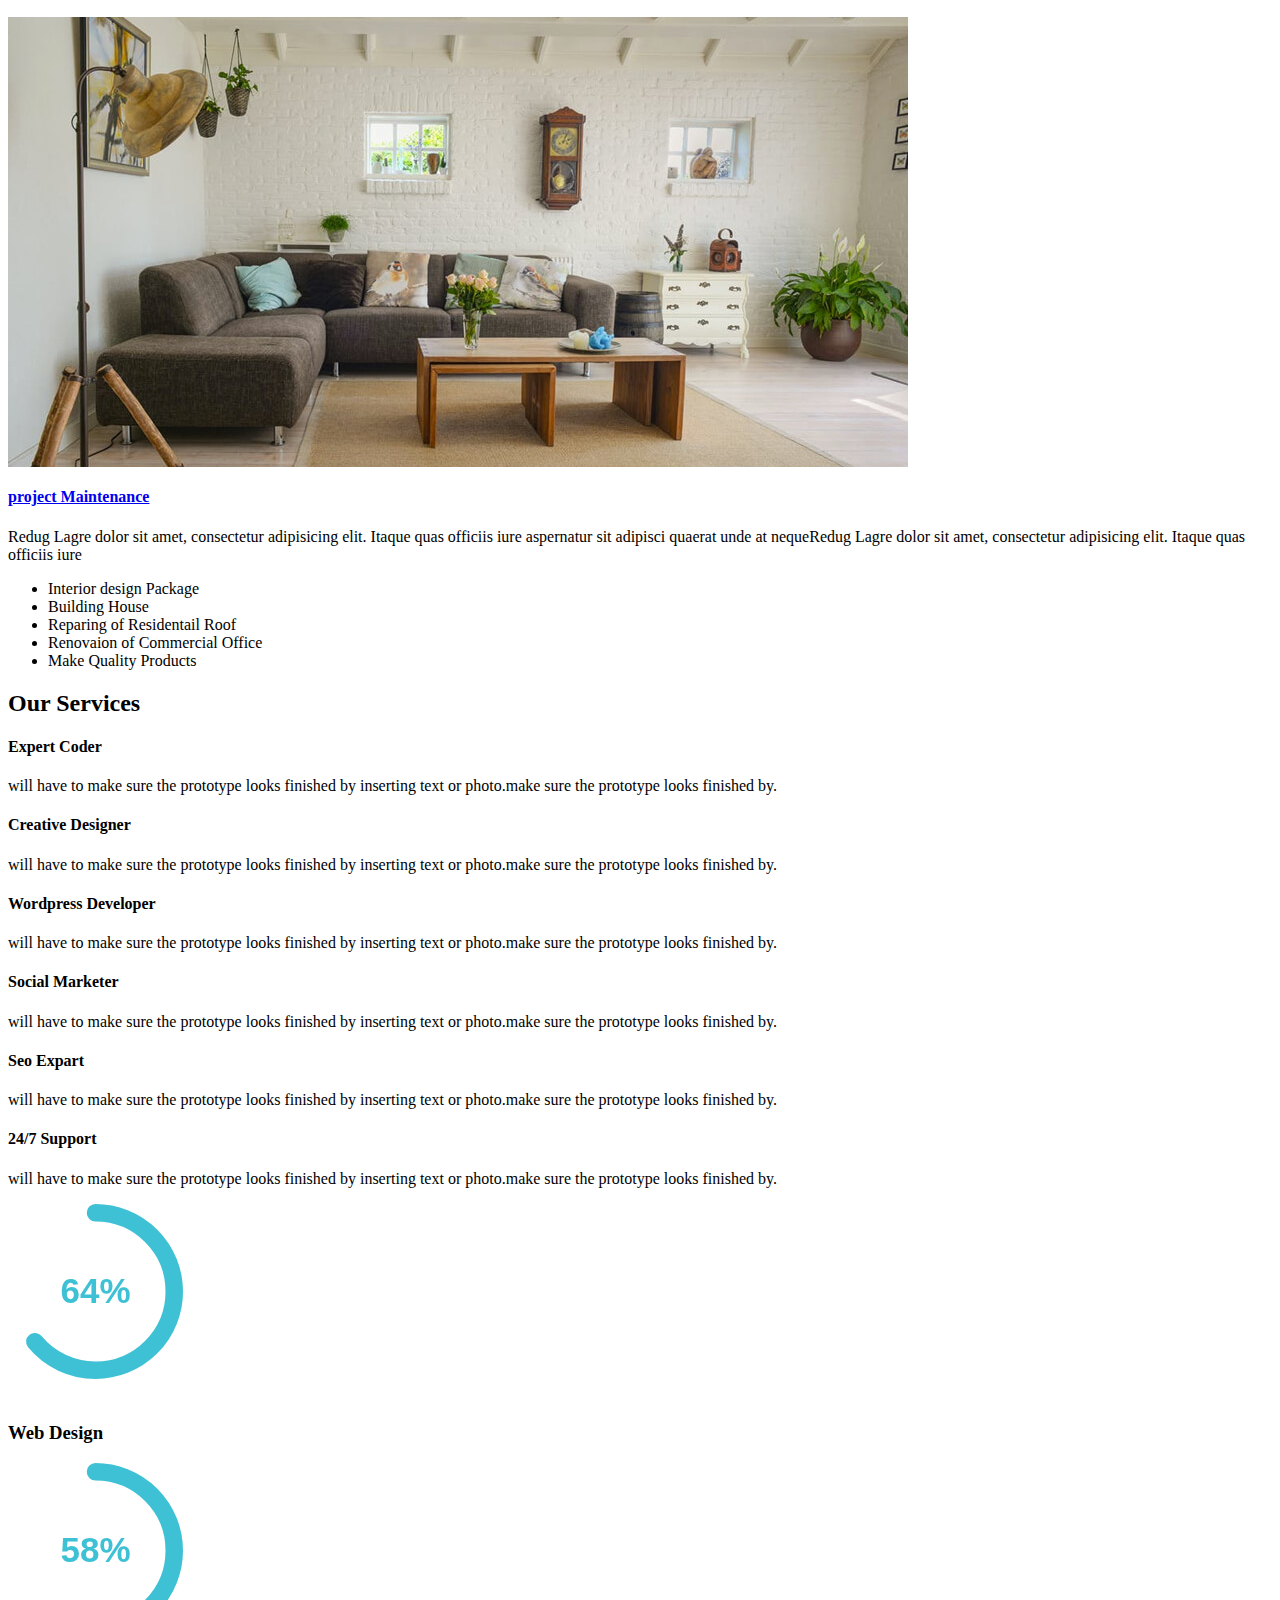
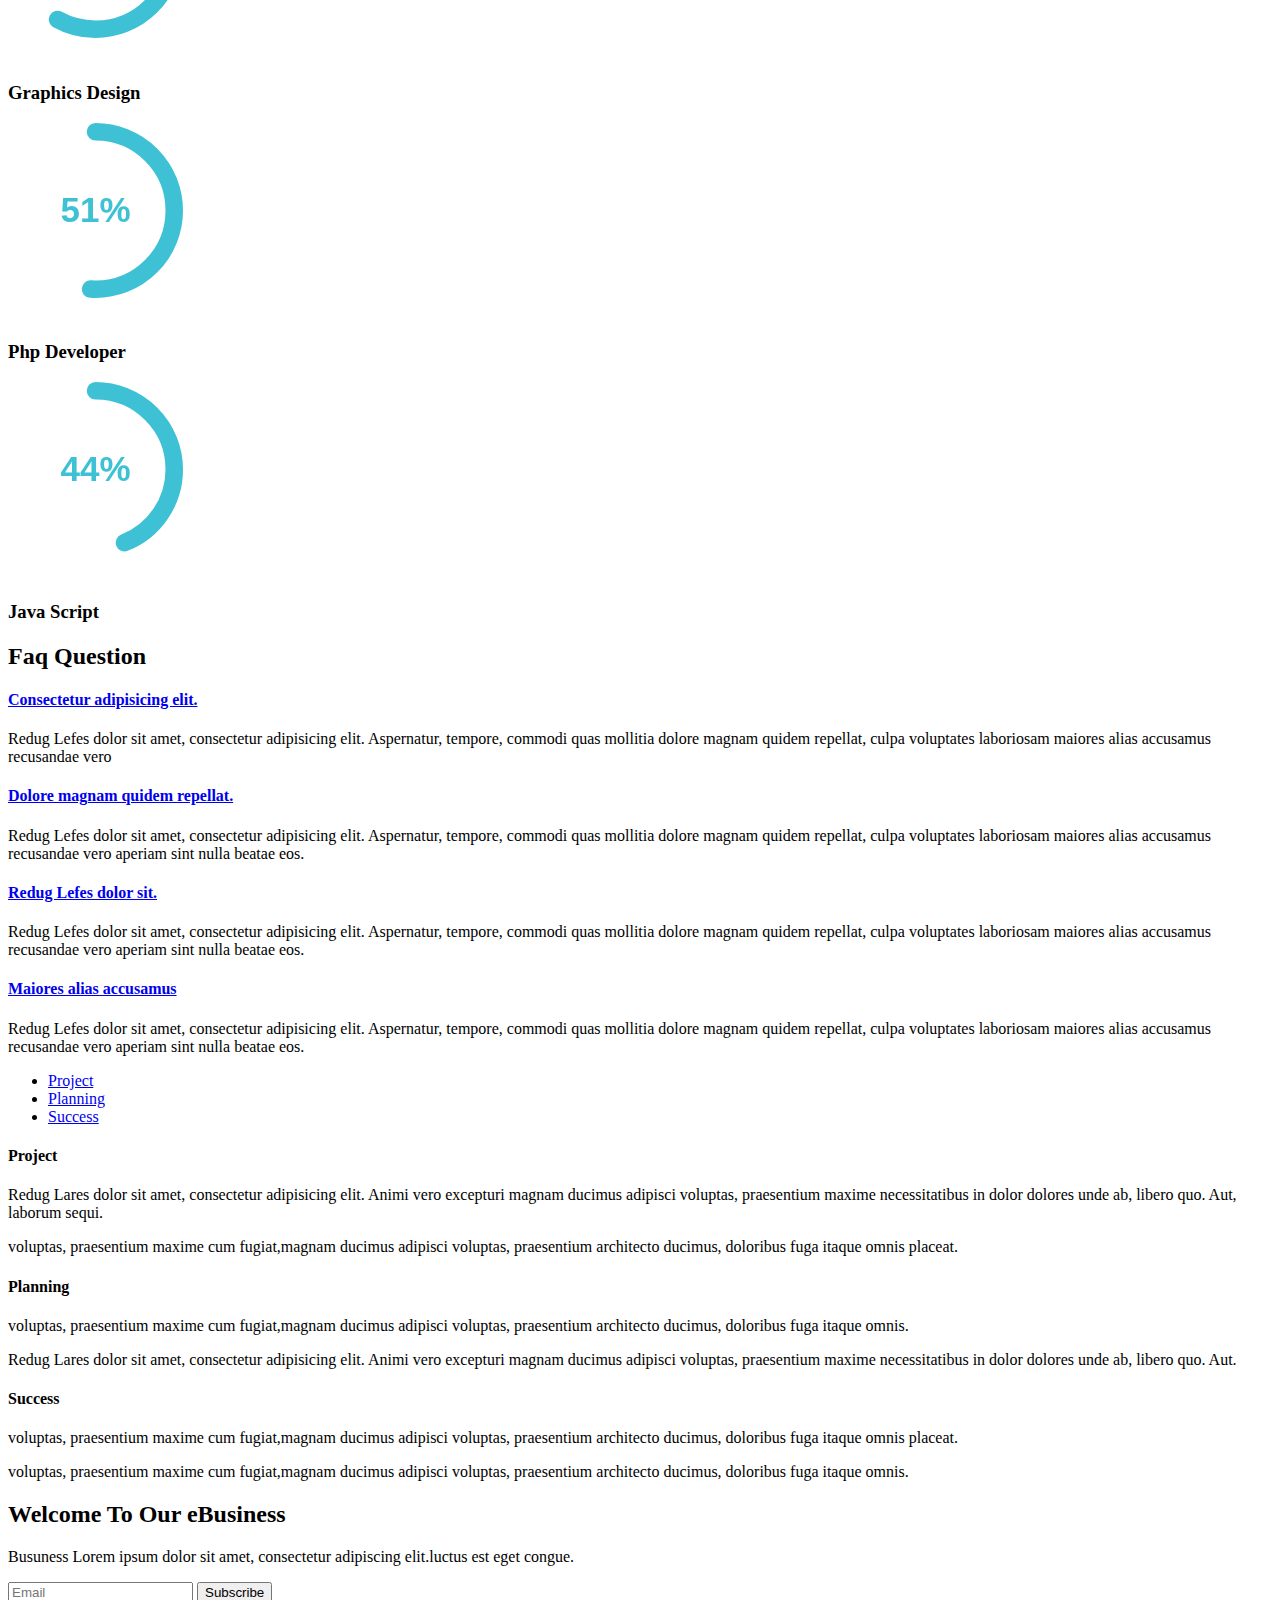
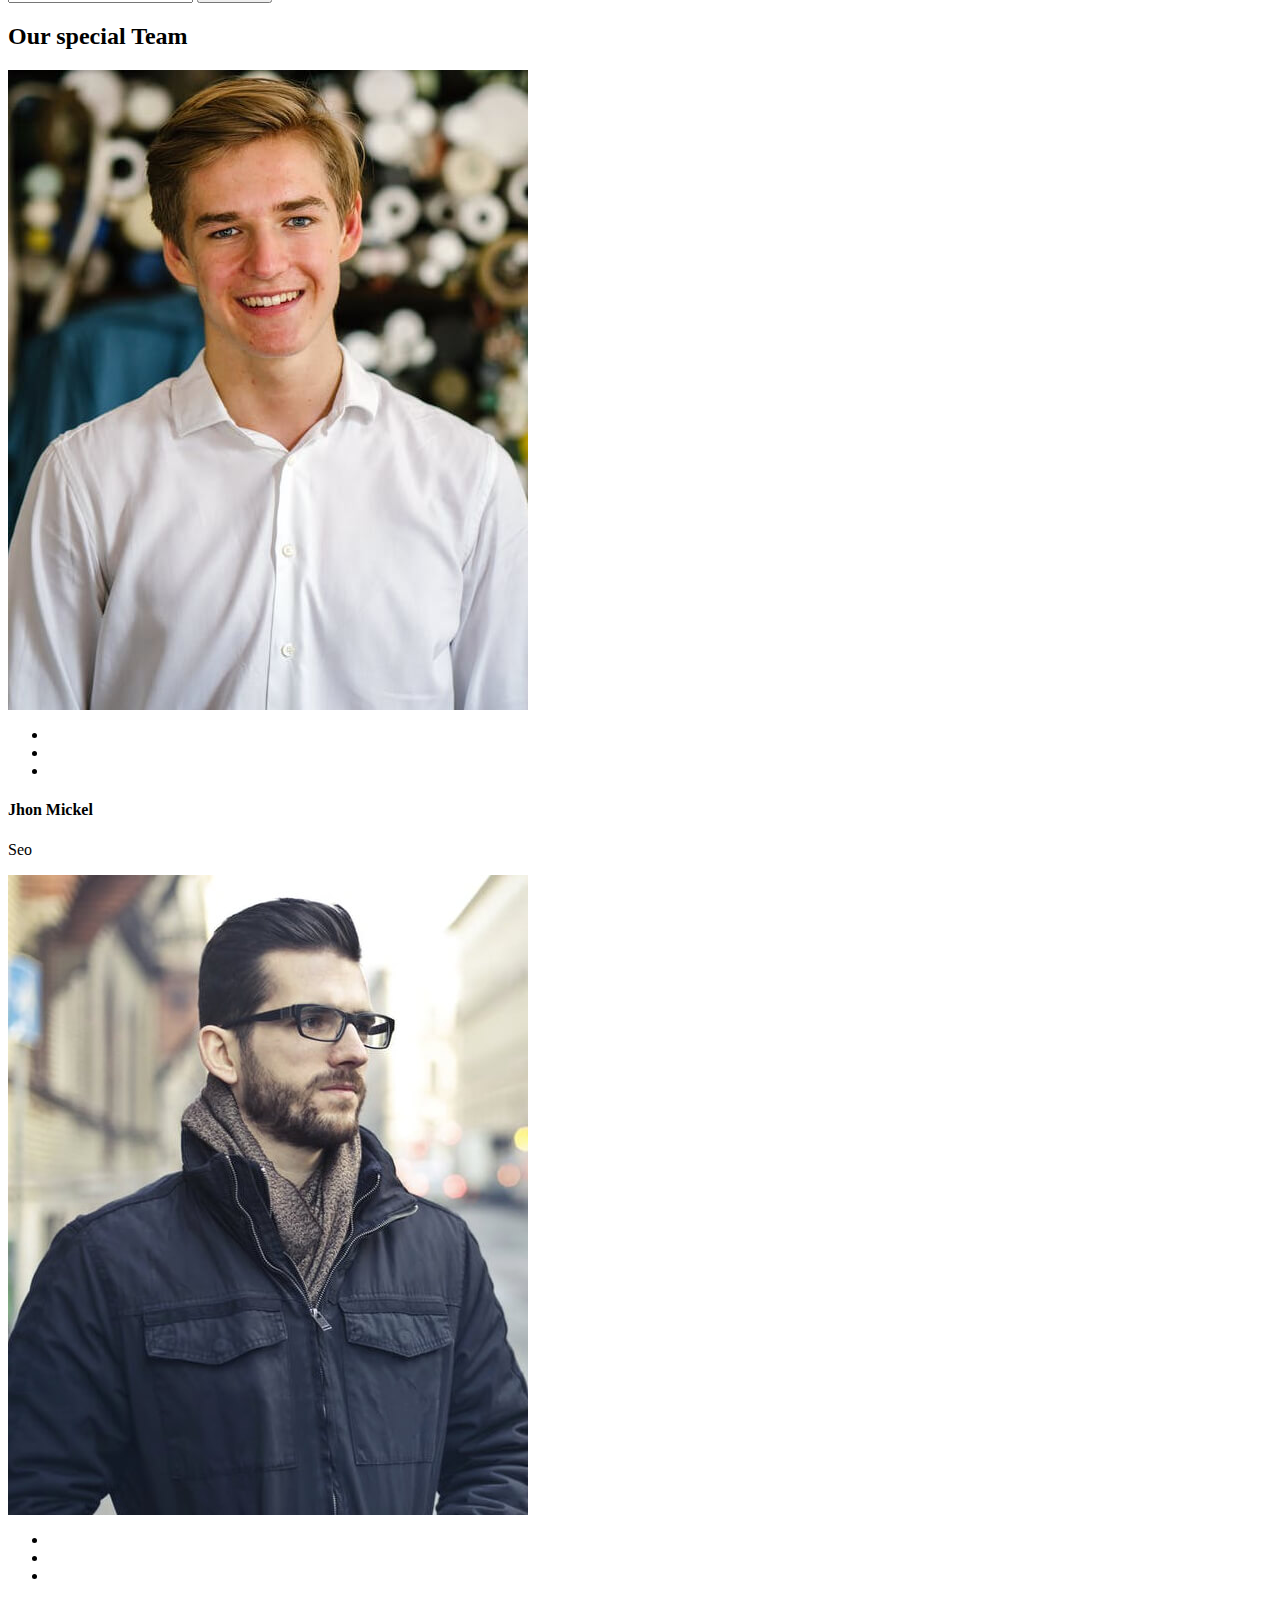
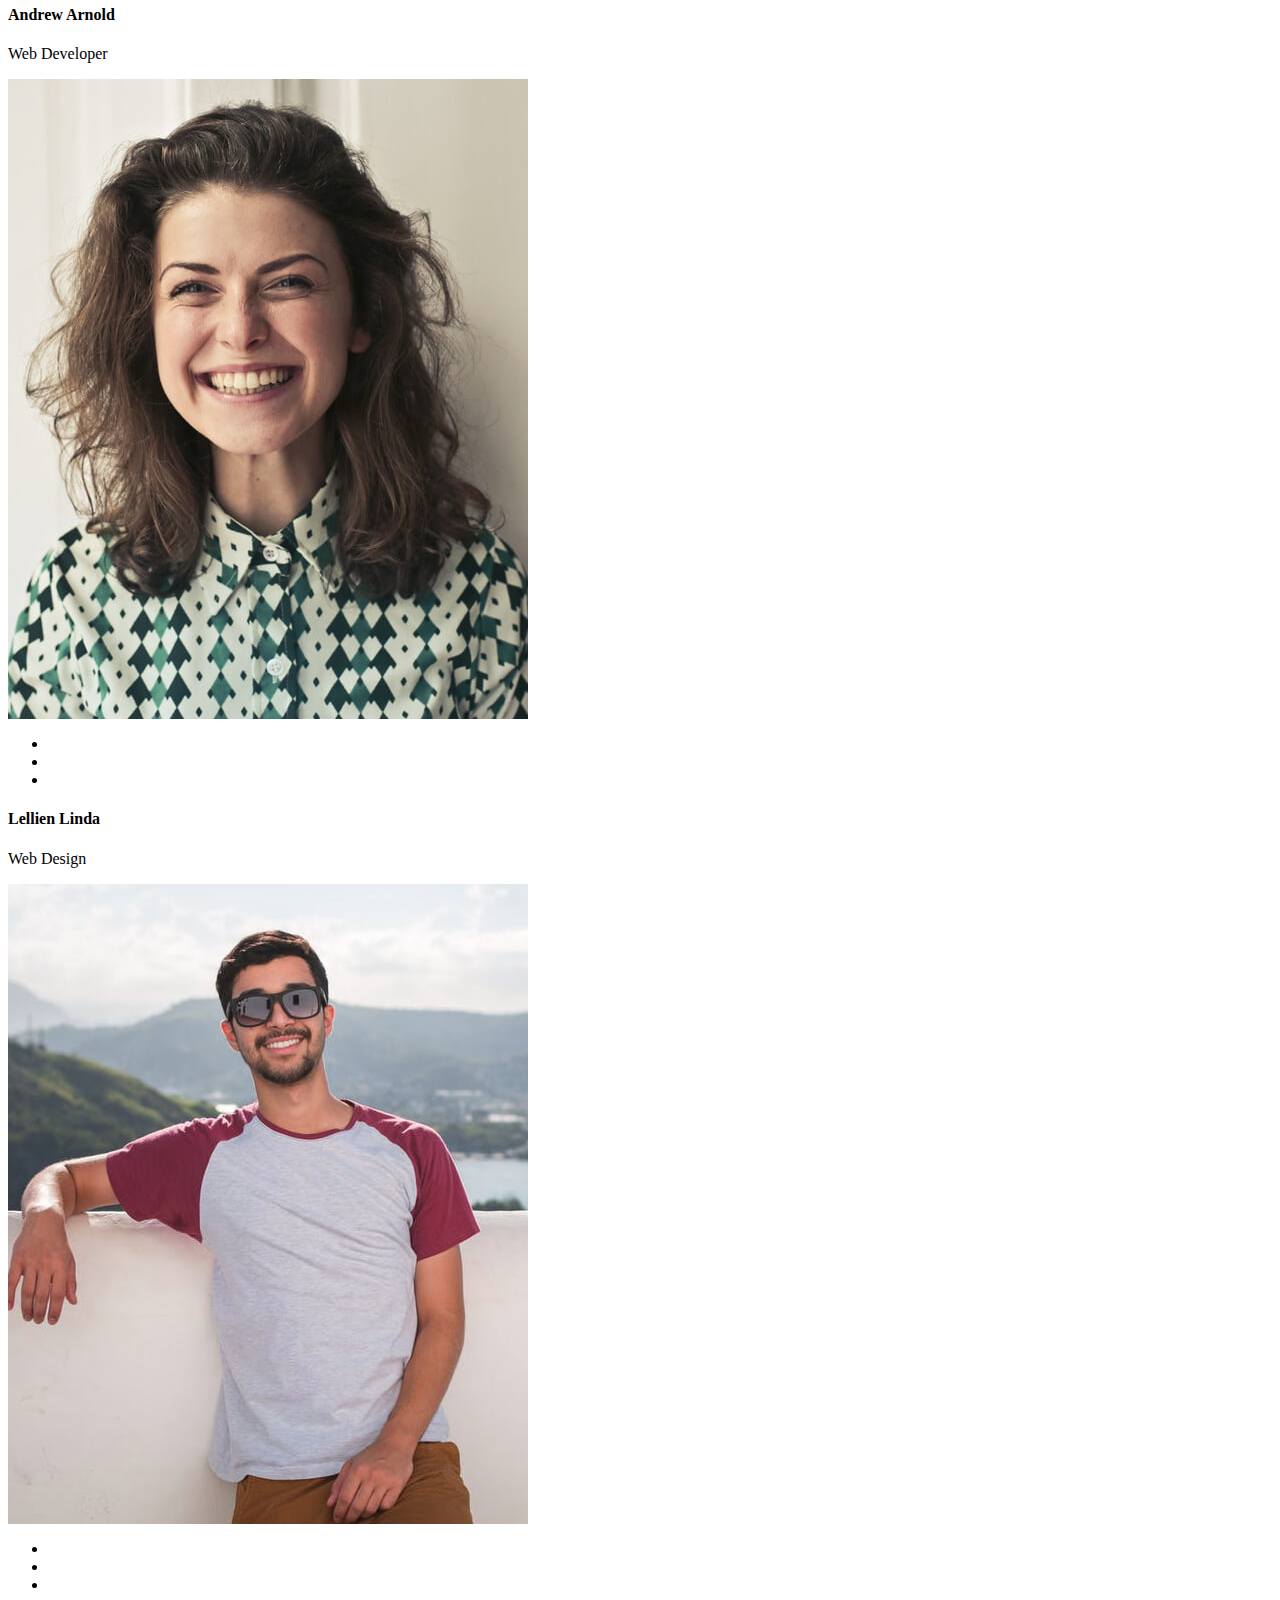
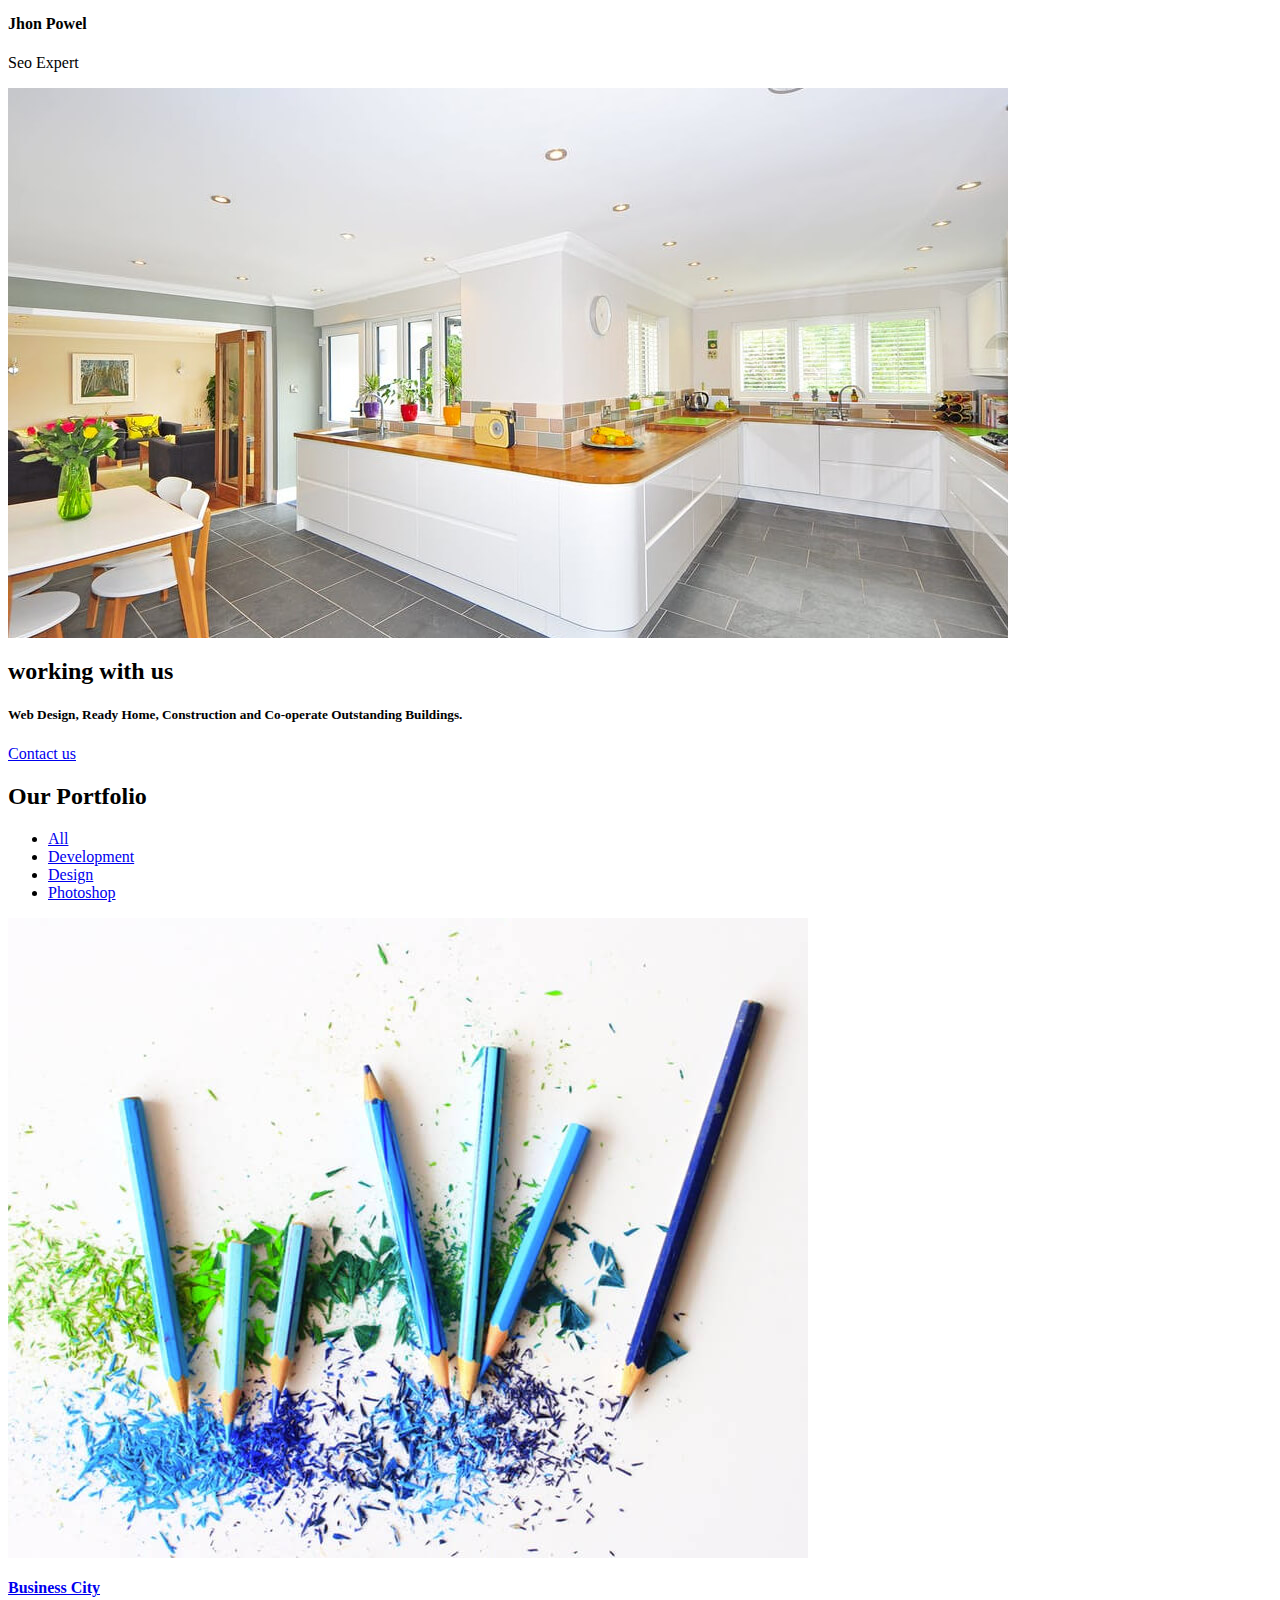
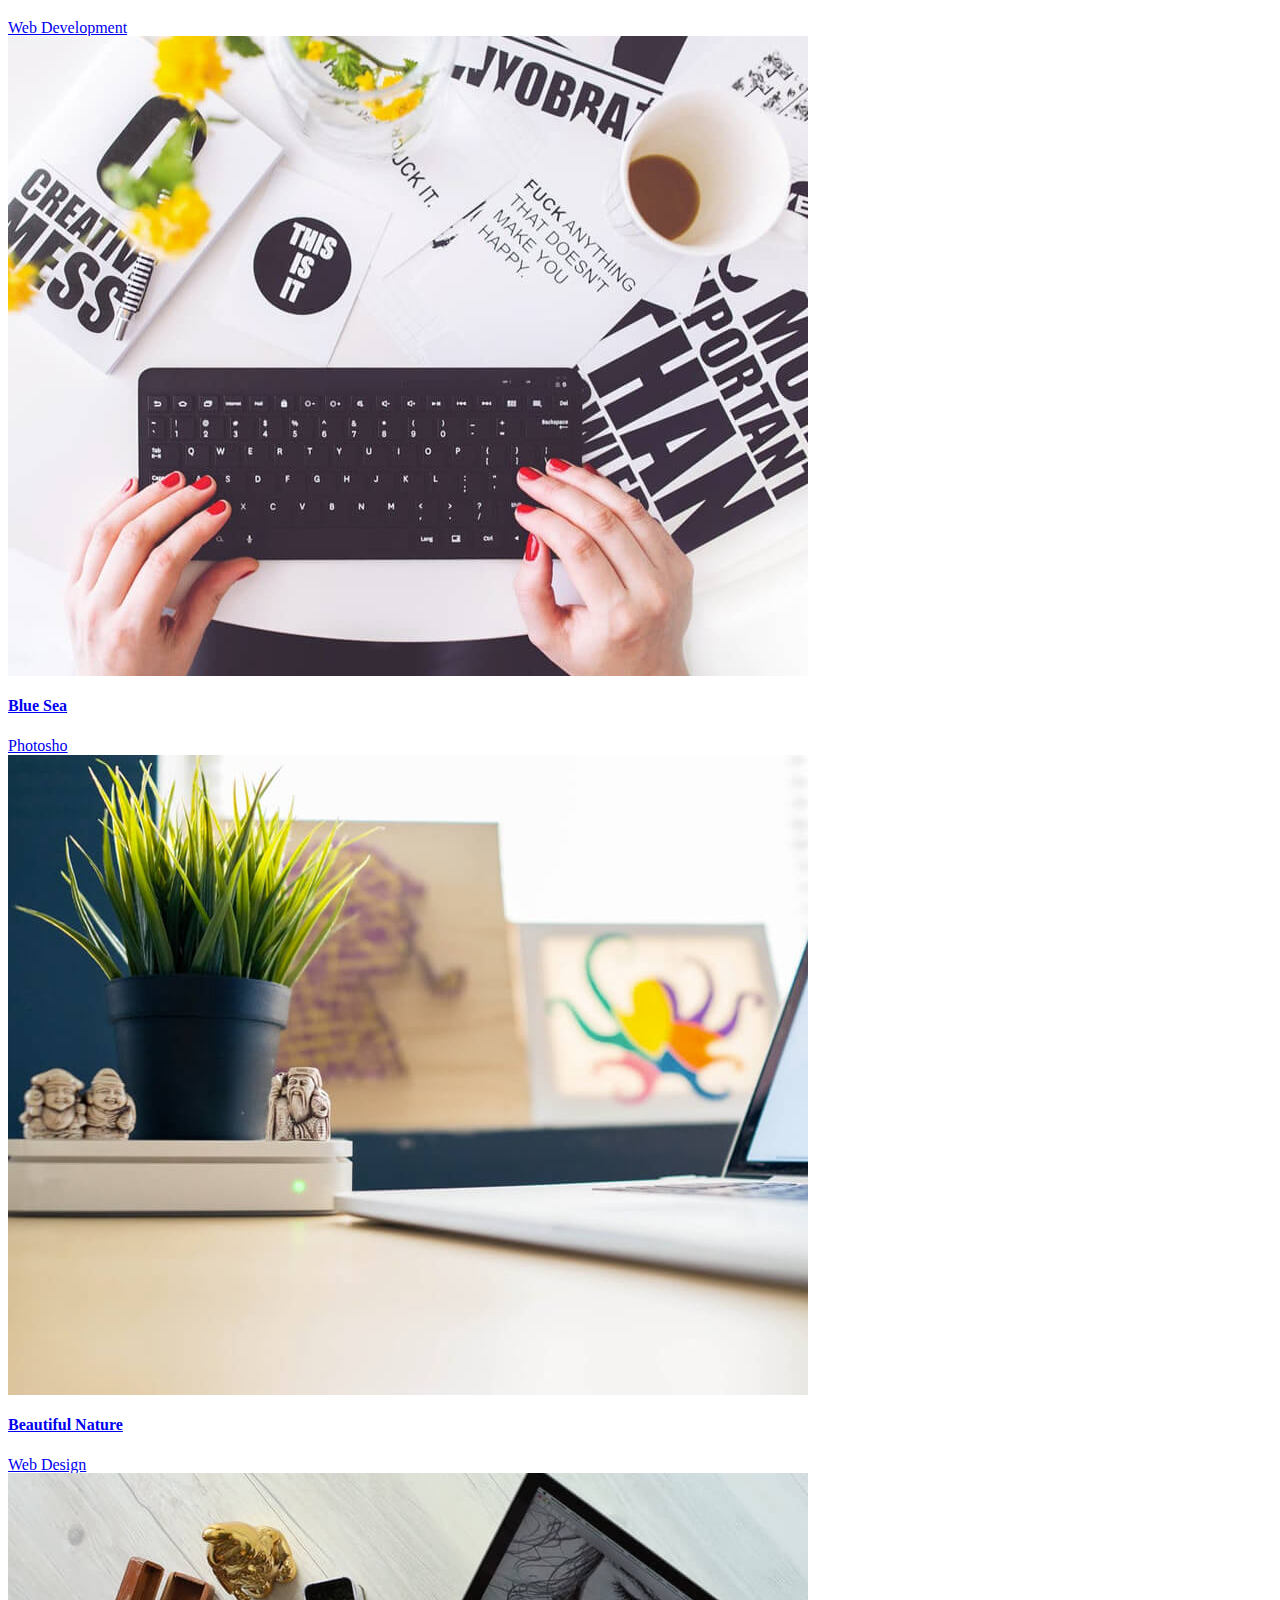
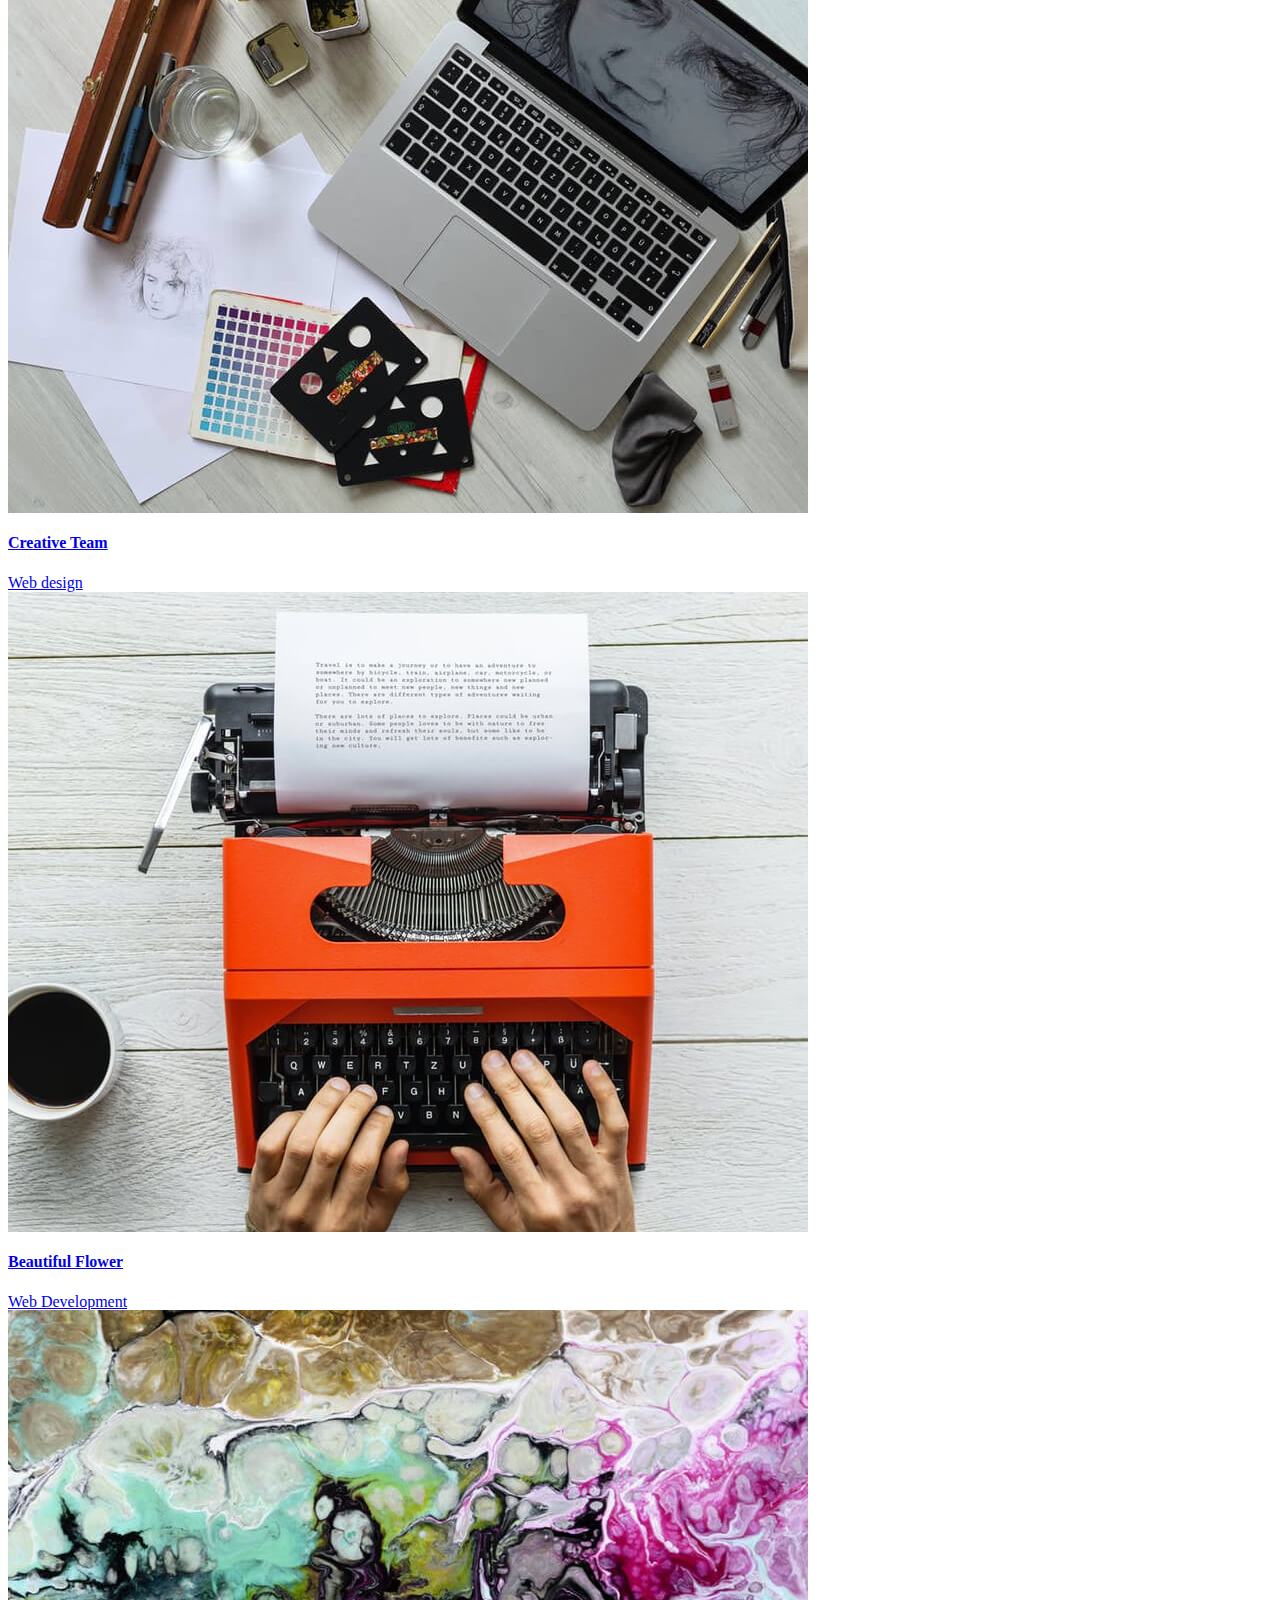
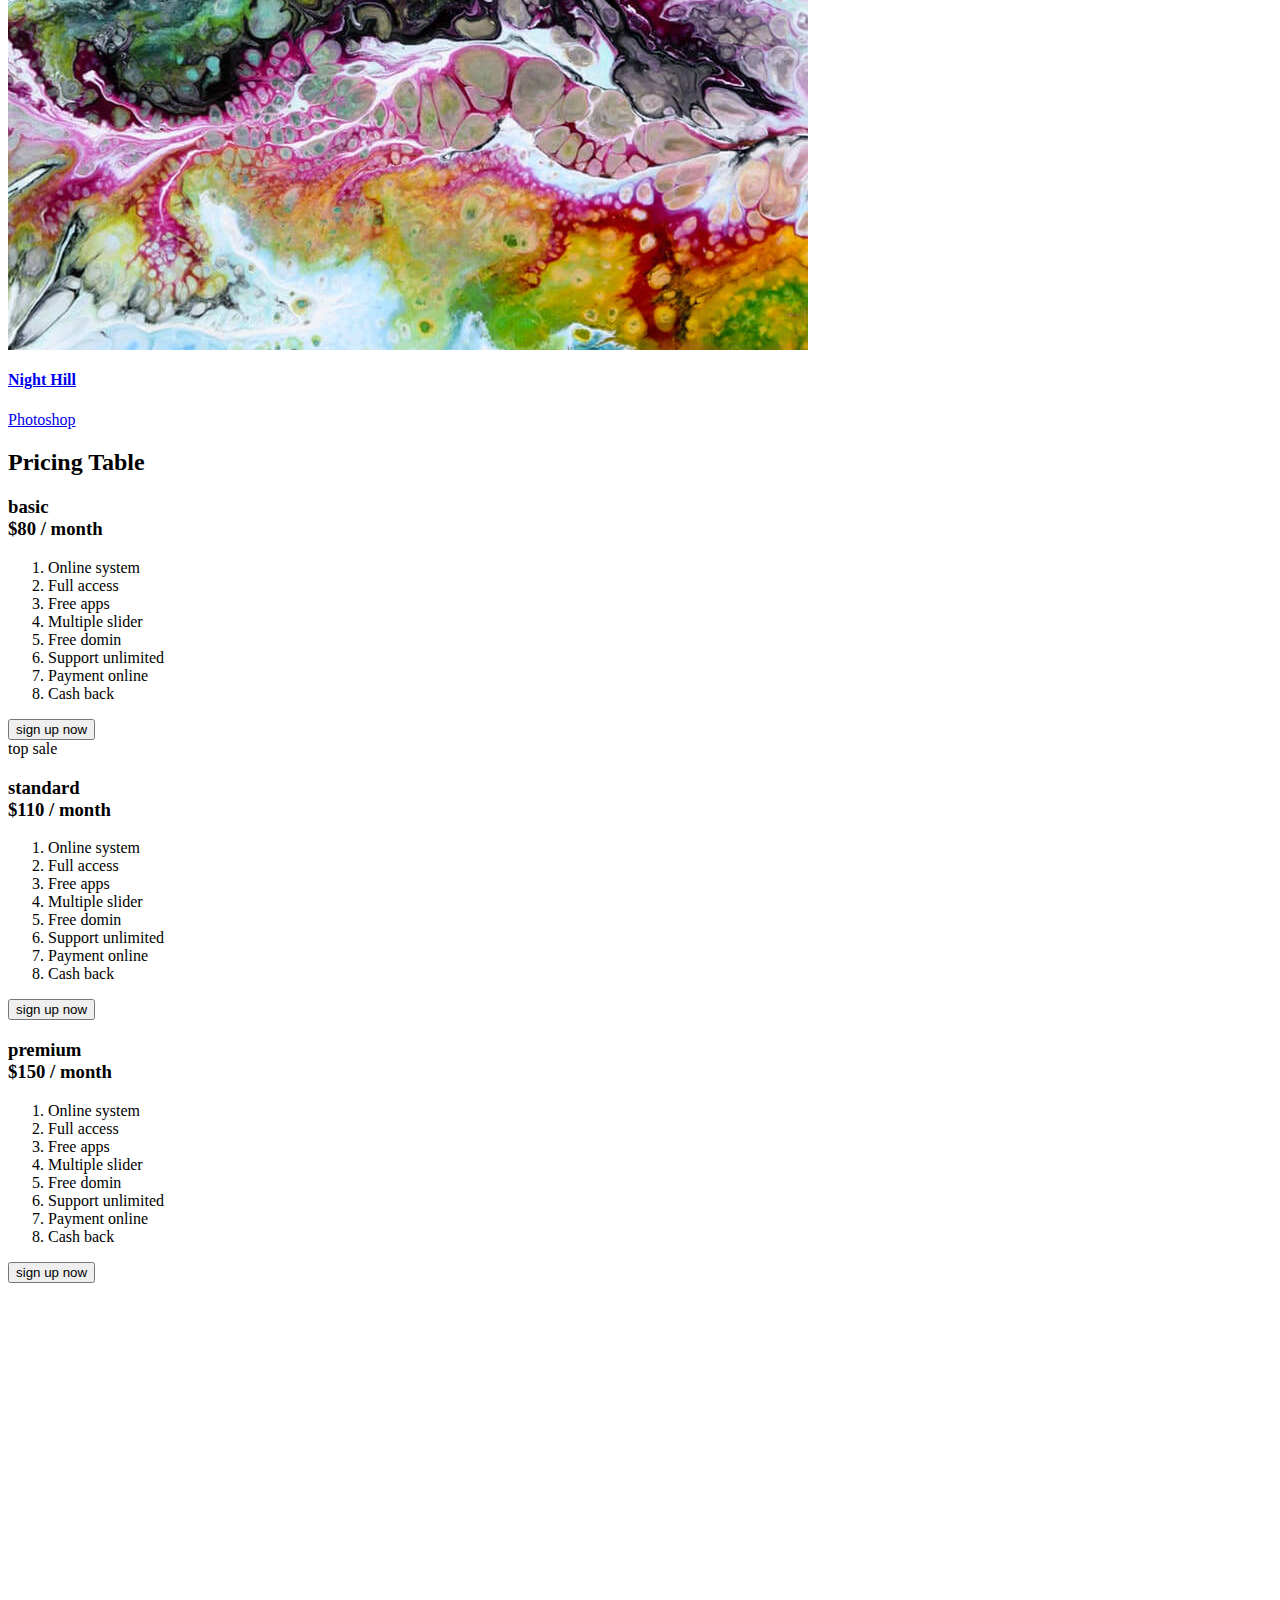
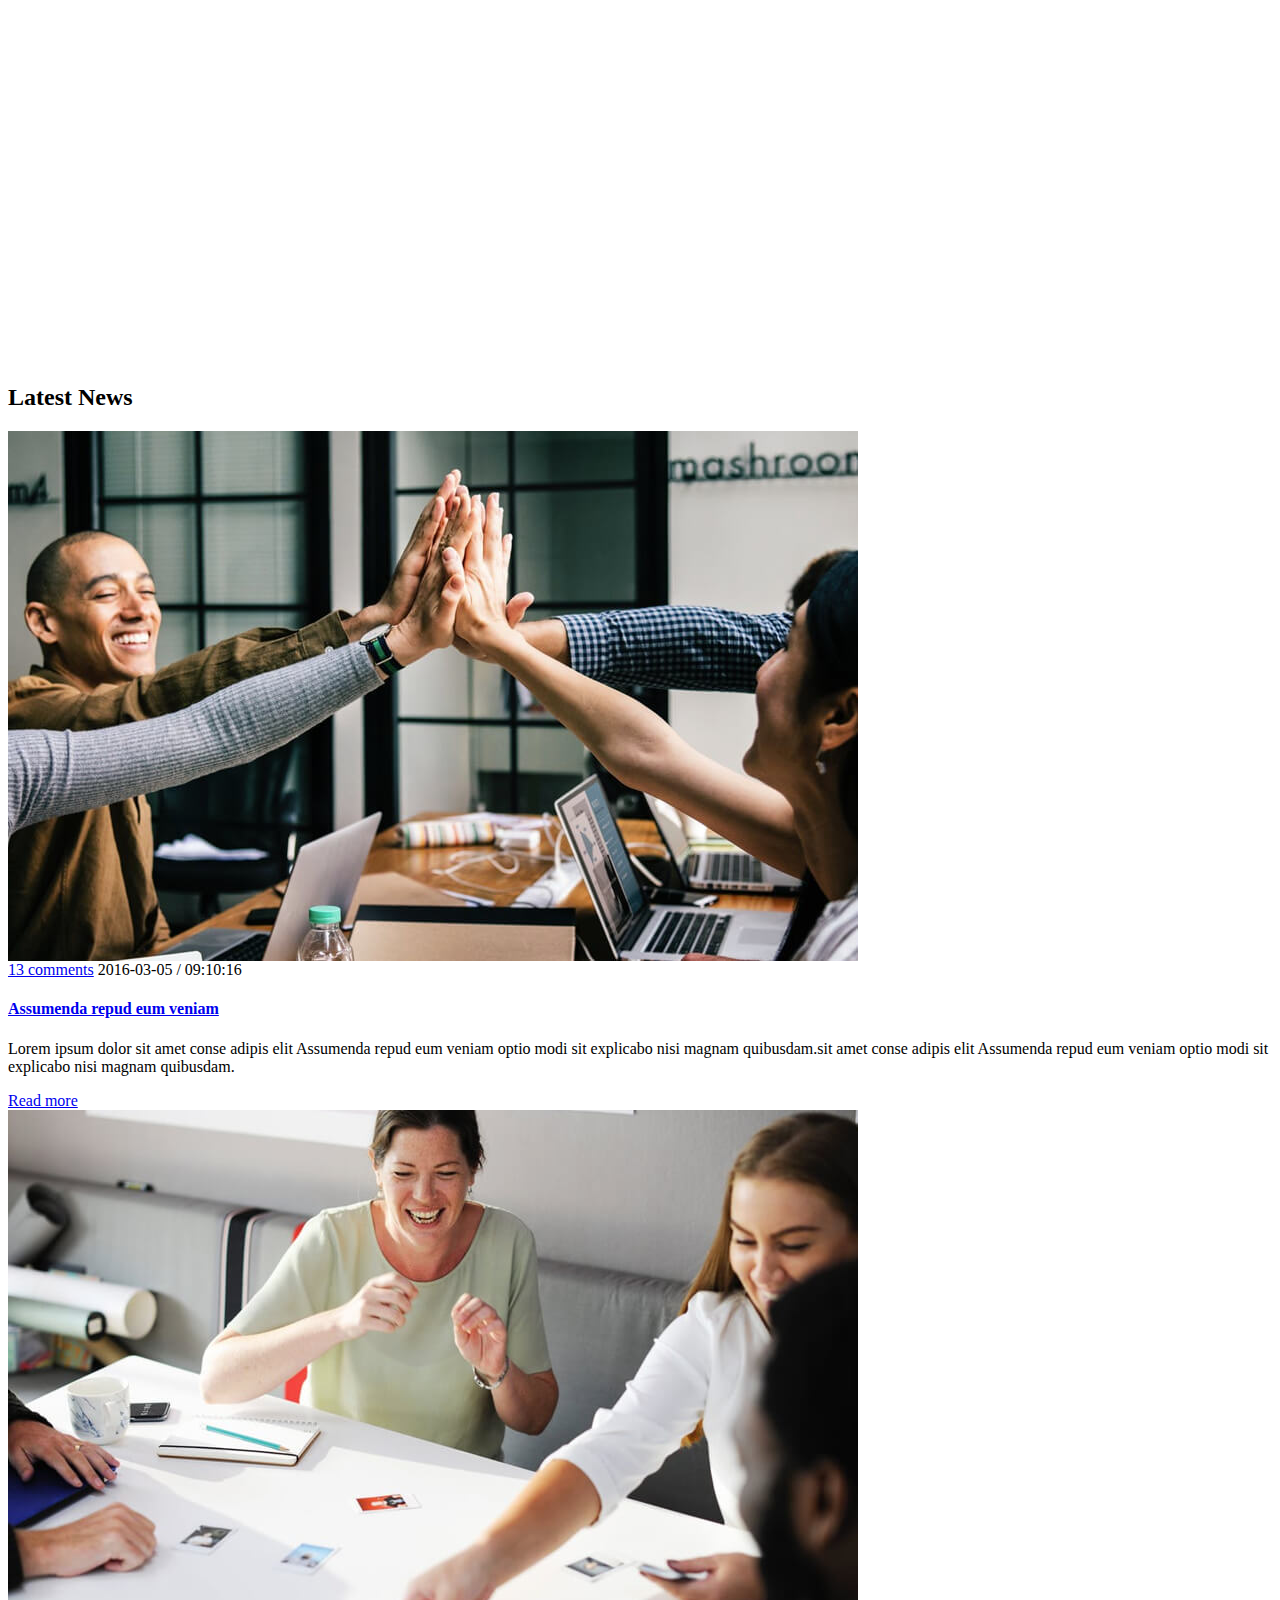
==== commit 129426f9: "Add js scripts" ====
--- a/index.html
+++ b/index.html
@@ -1207,7 +1207,7 @@
 
   <a href="#" class="back-to-top"><i class="fa fa-chevron-up"></i></a>
 
-  <!-- JavaScript Libraries -->
+  <!-- JS Libraries -->
   <script src="lib/jquery/jquery.min.js"></script>
   <script src="lib/bootstrap/js/bootstrap.min.js"></script>
   <script src="lib/owlcarousel/owl.carousel.min.js"></script>
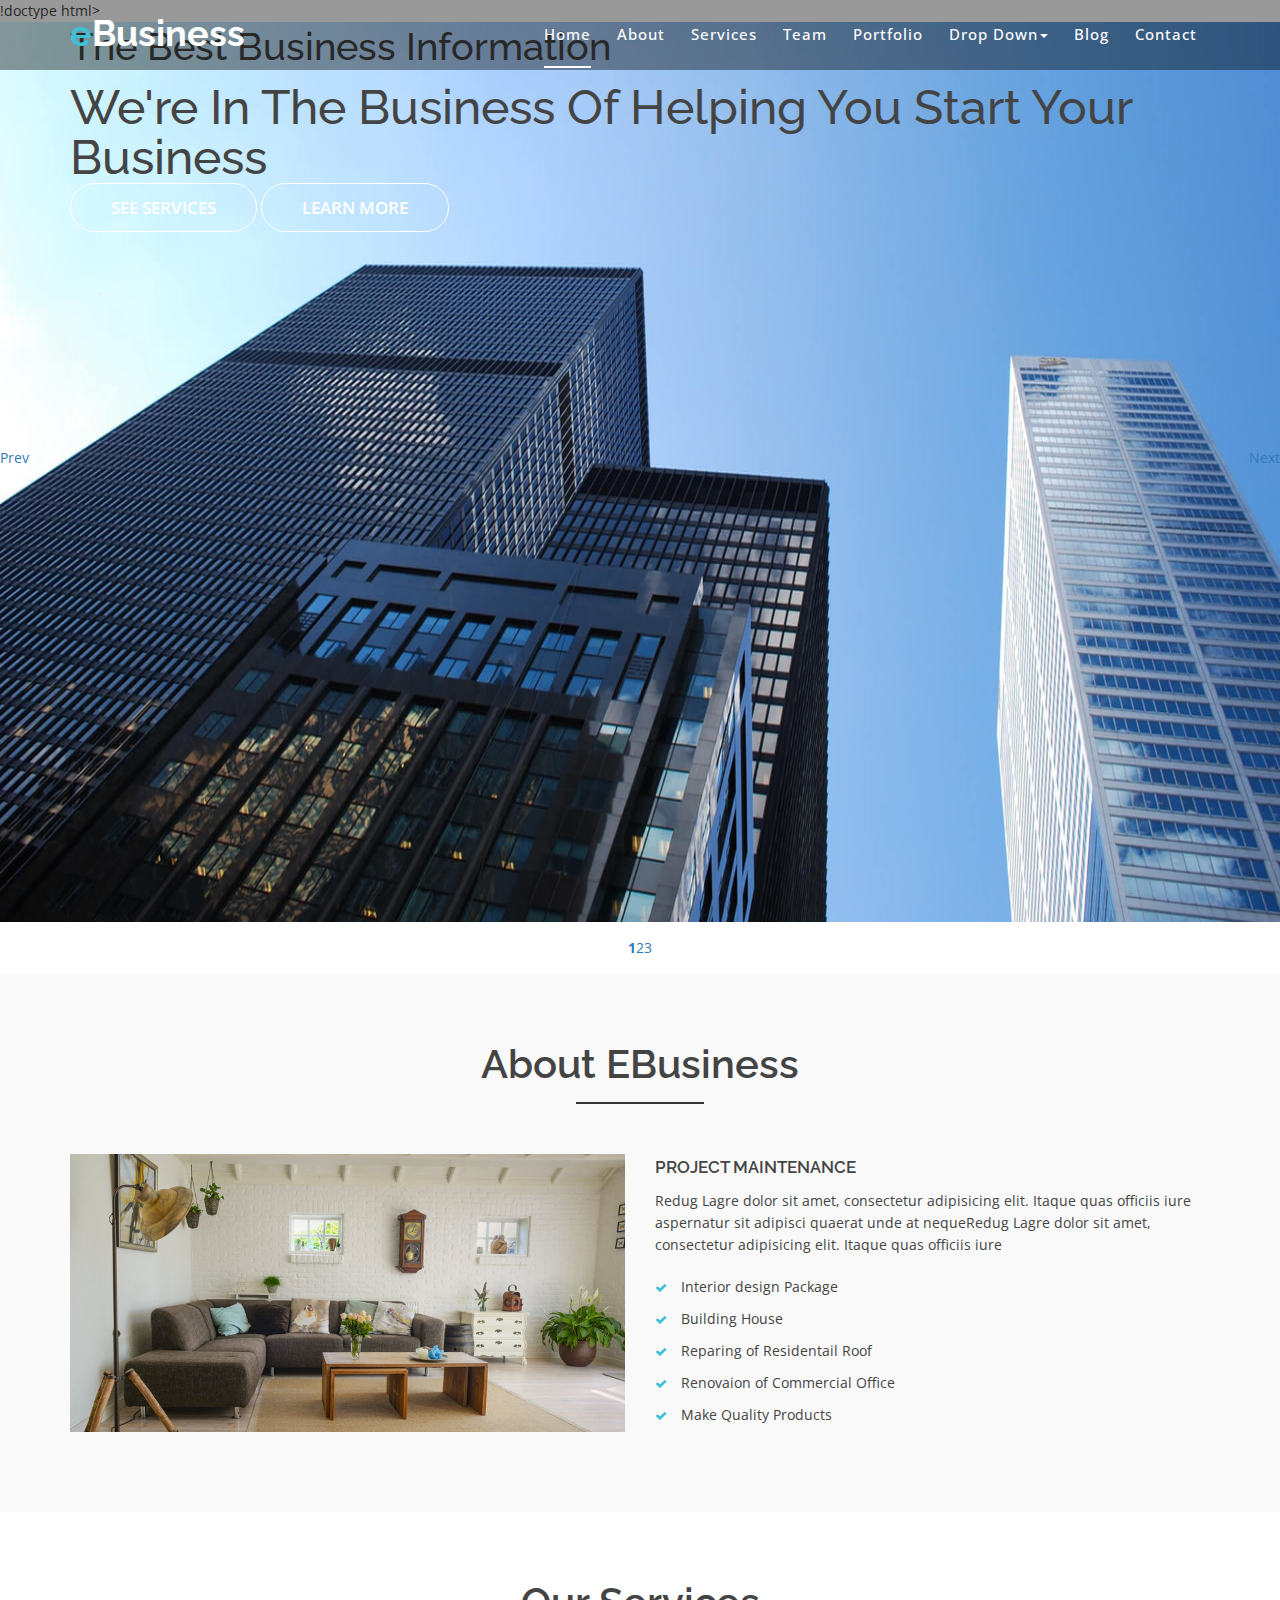
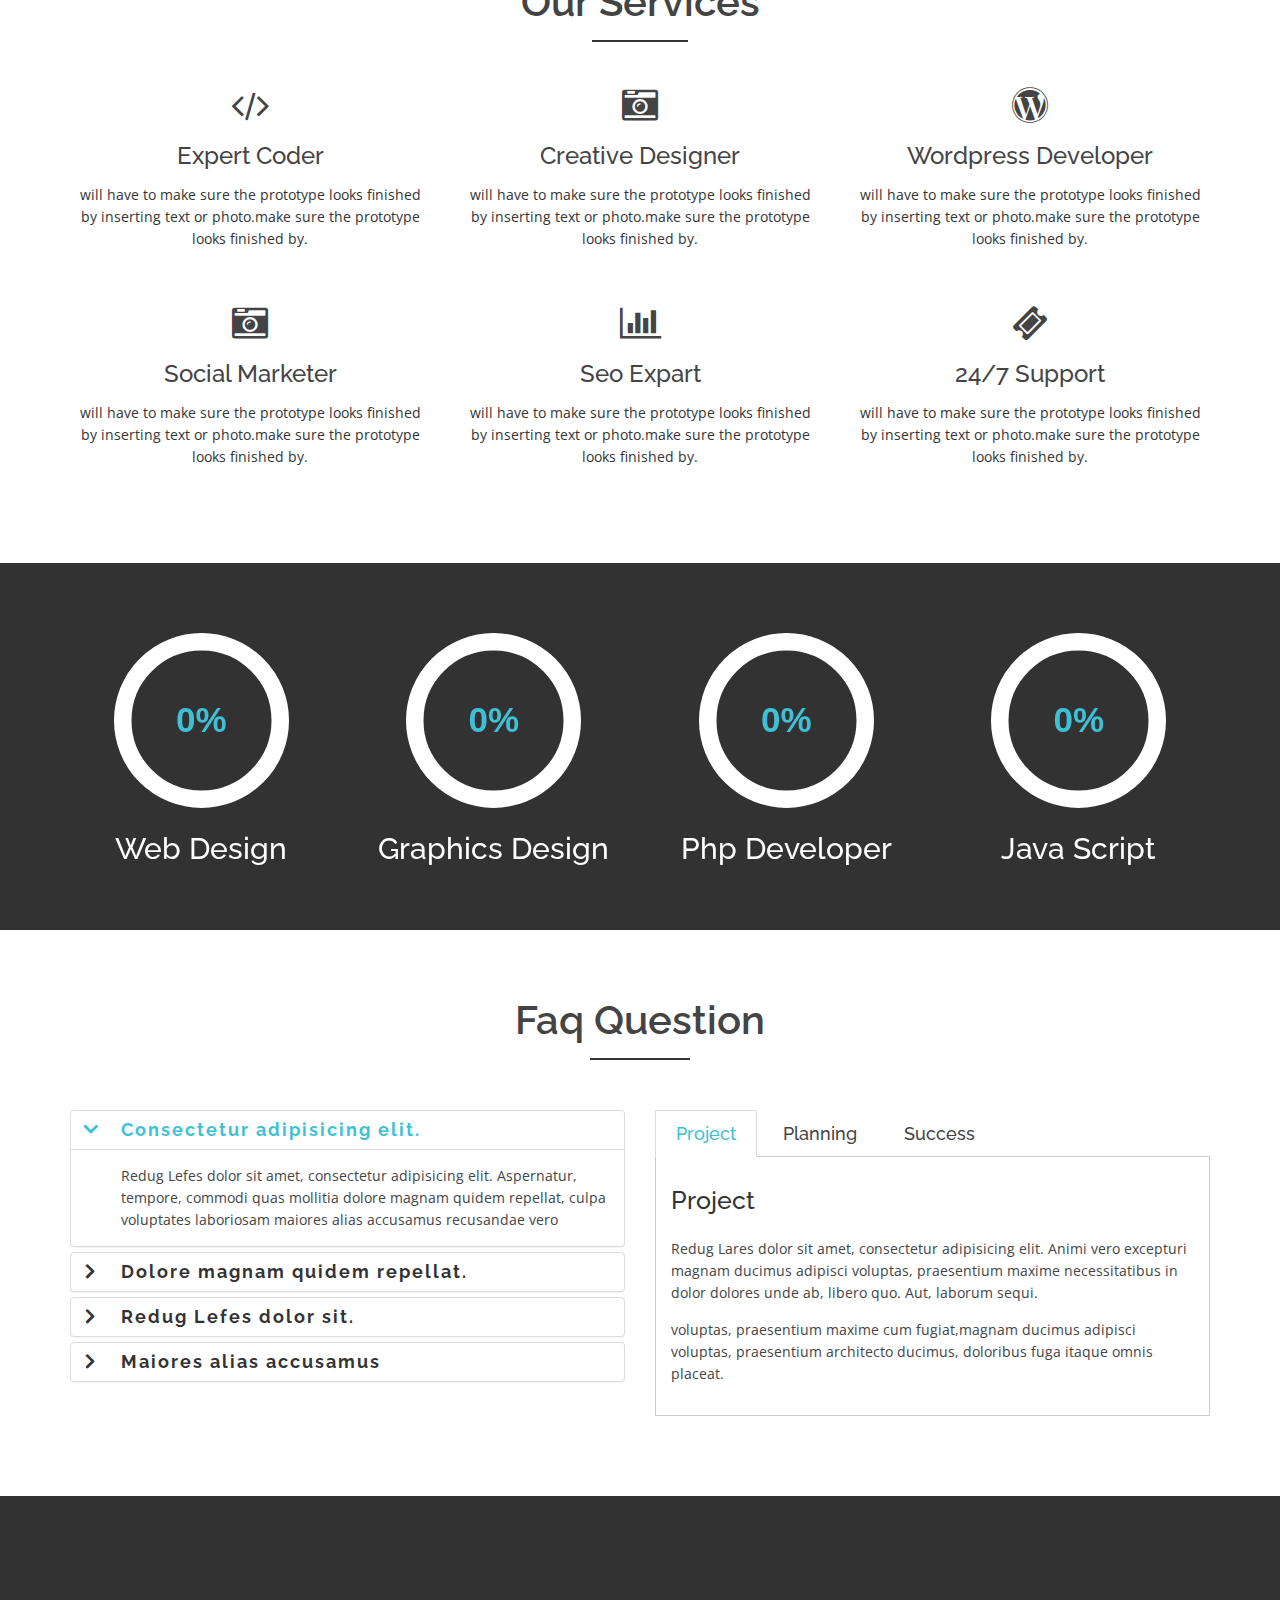
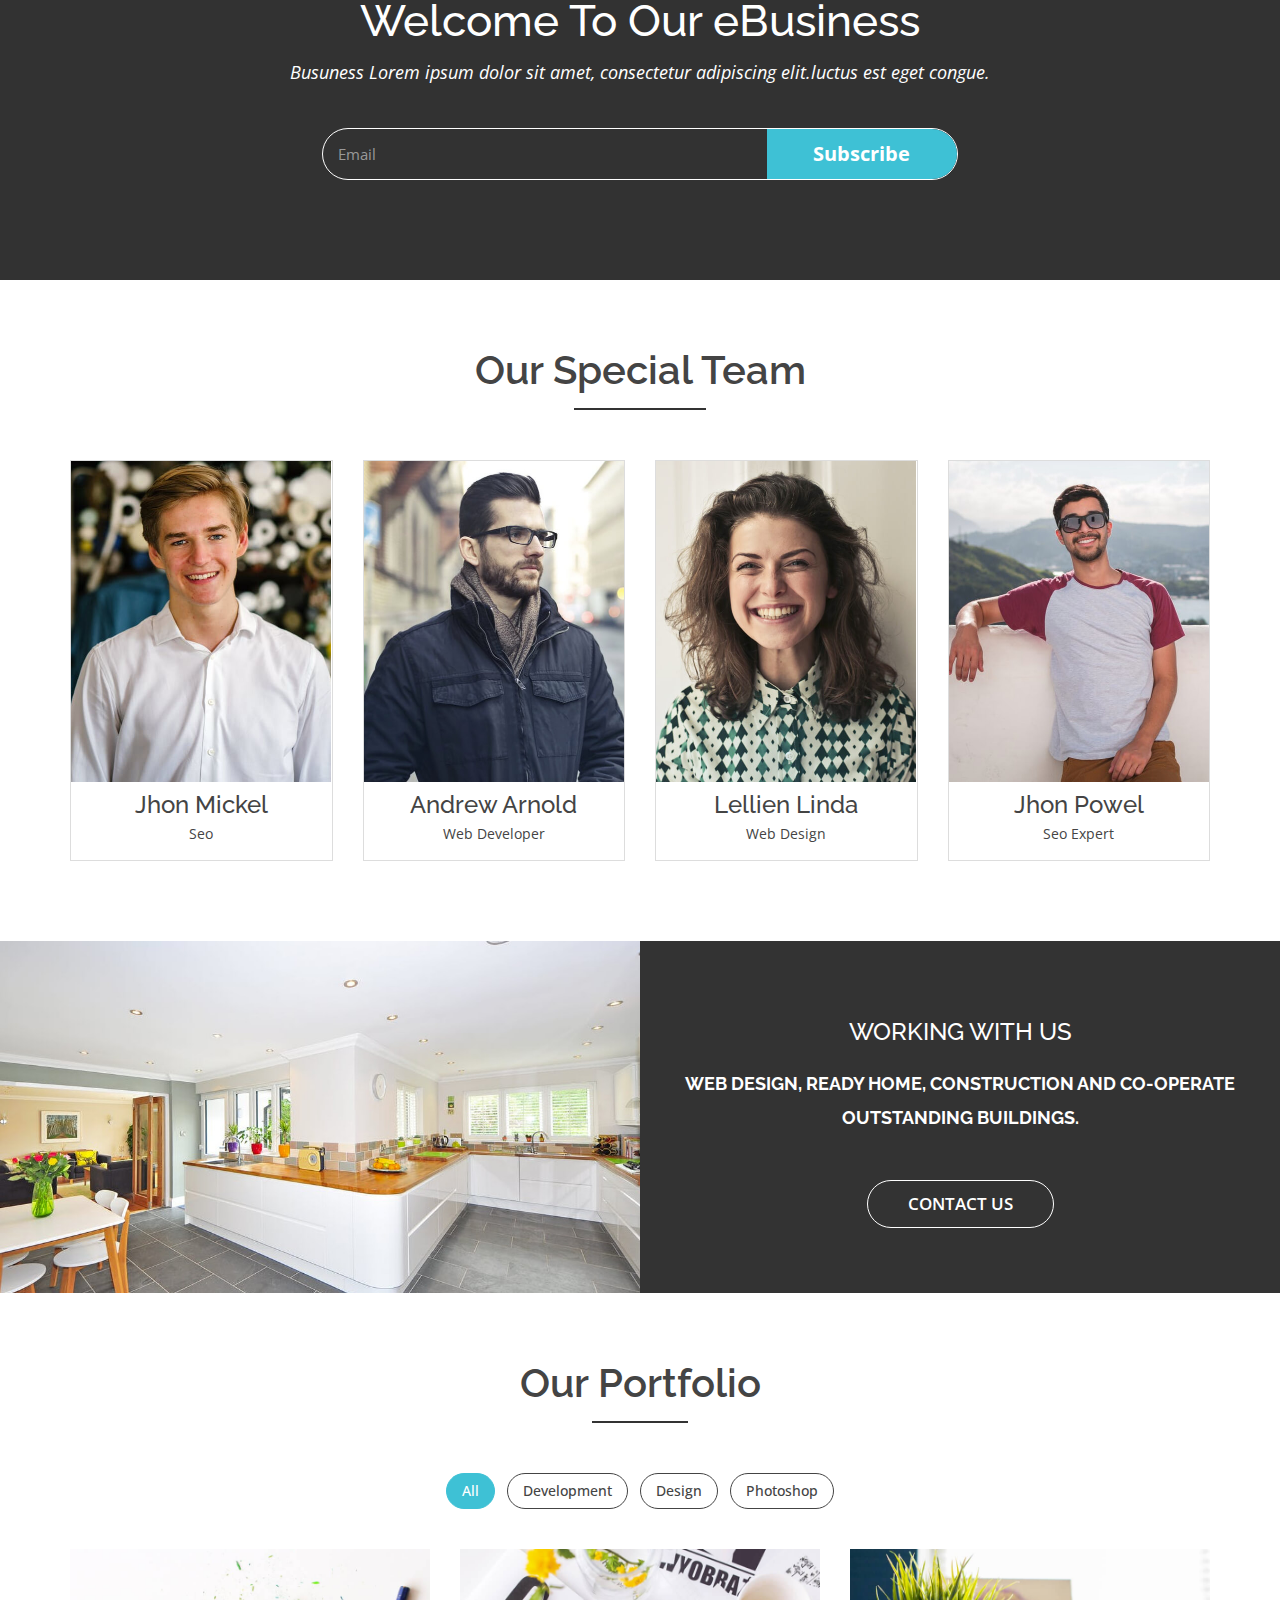
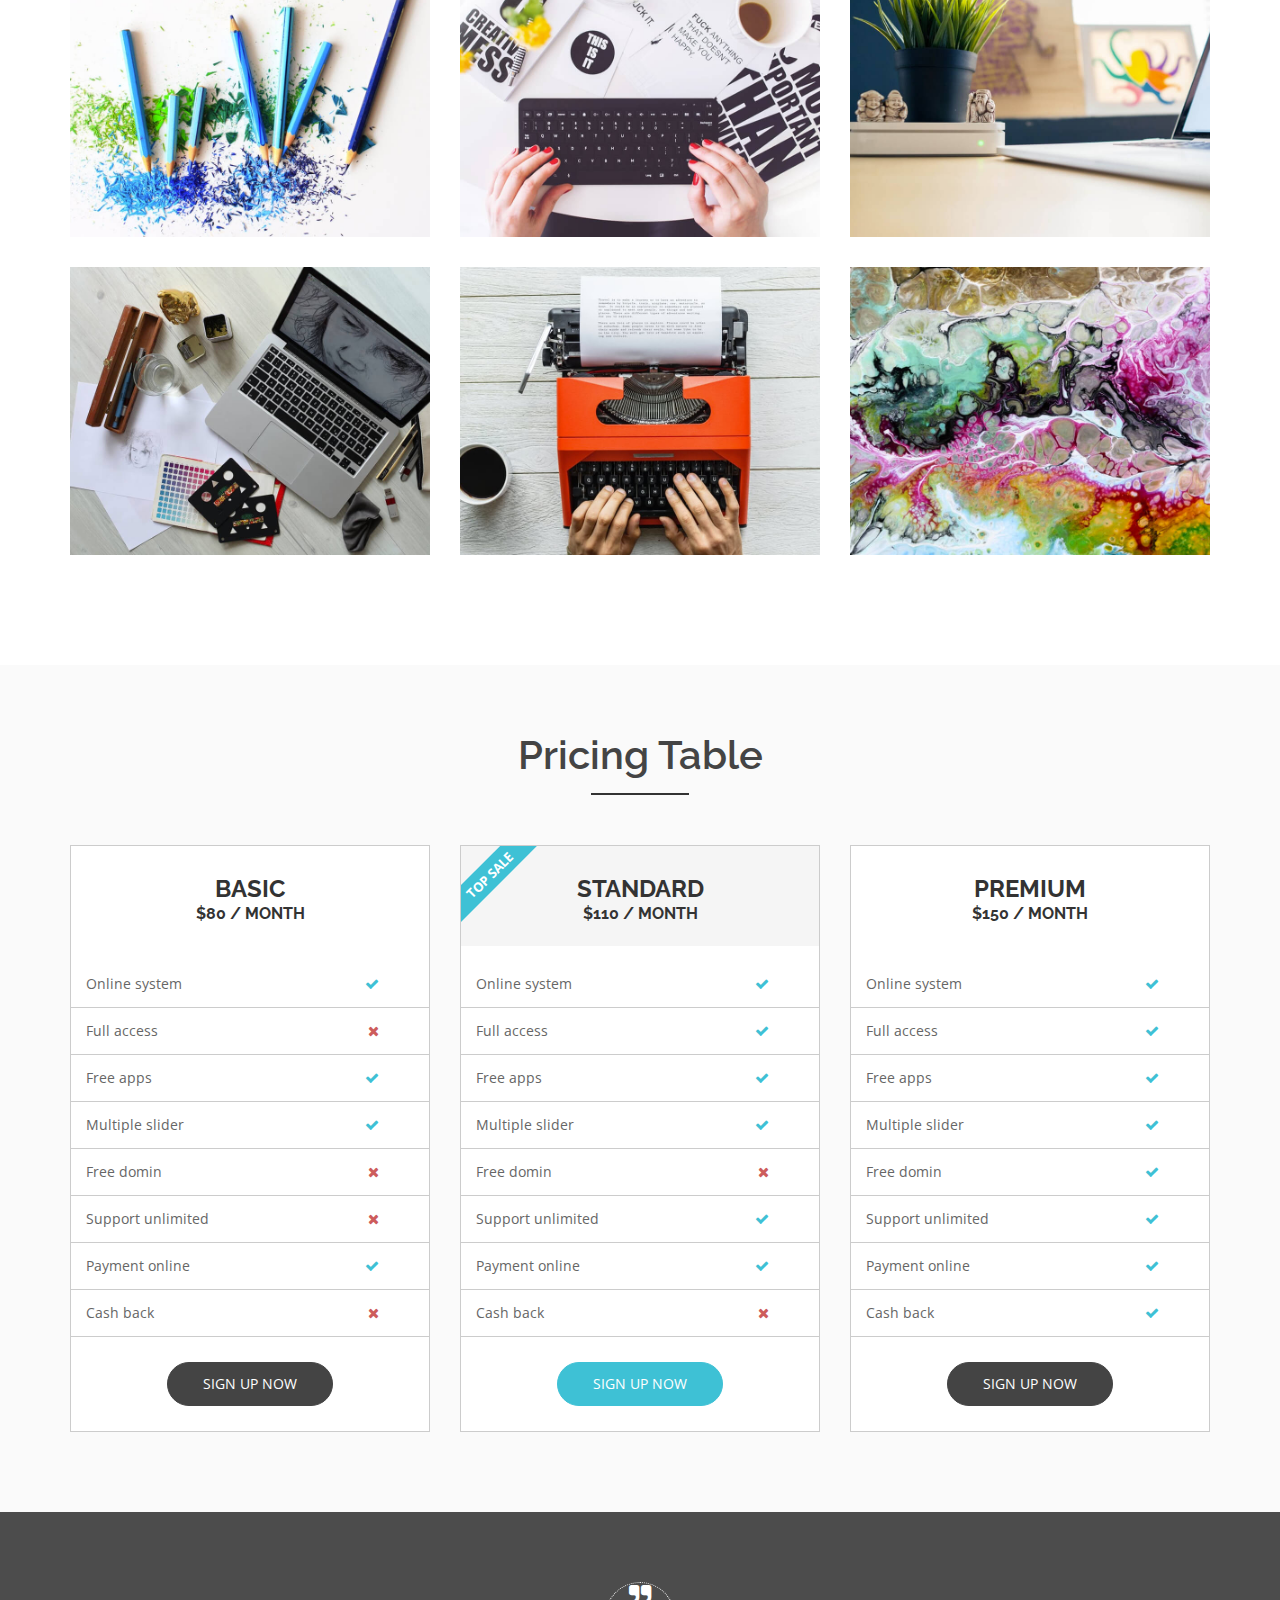
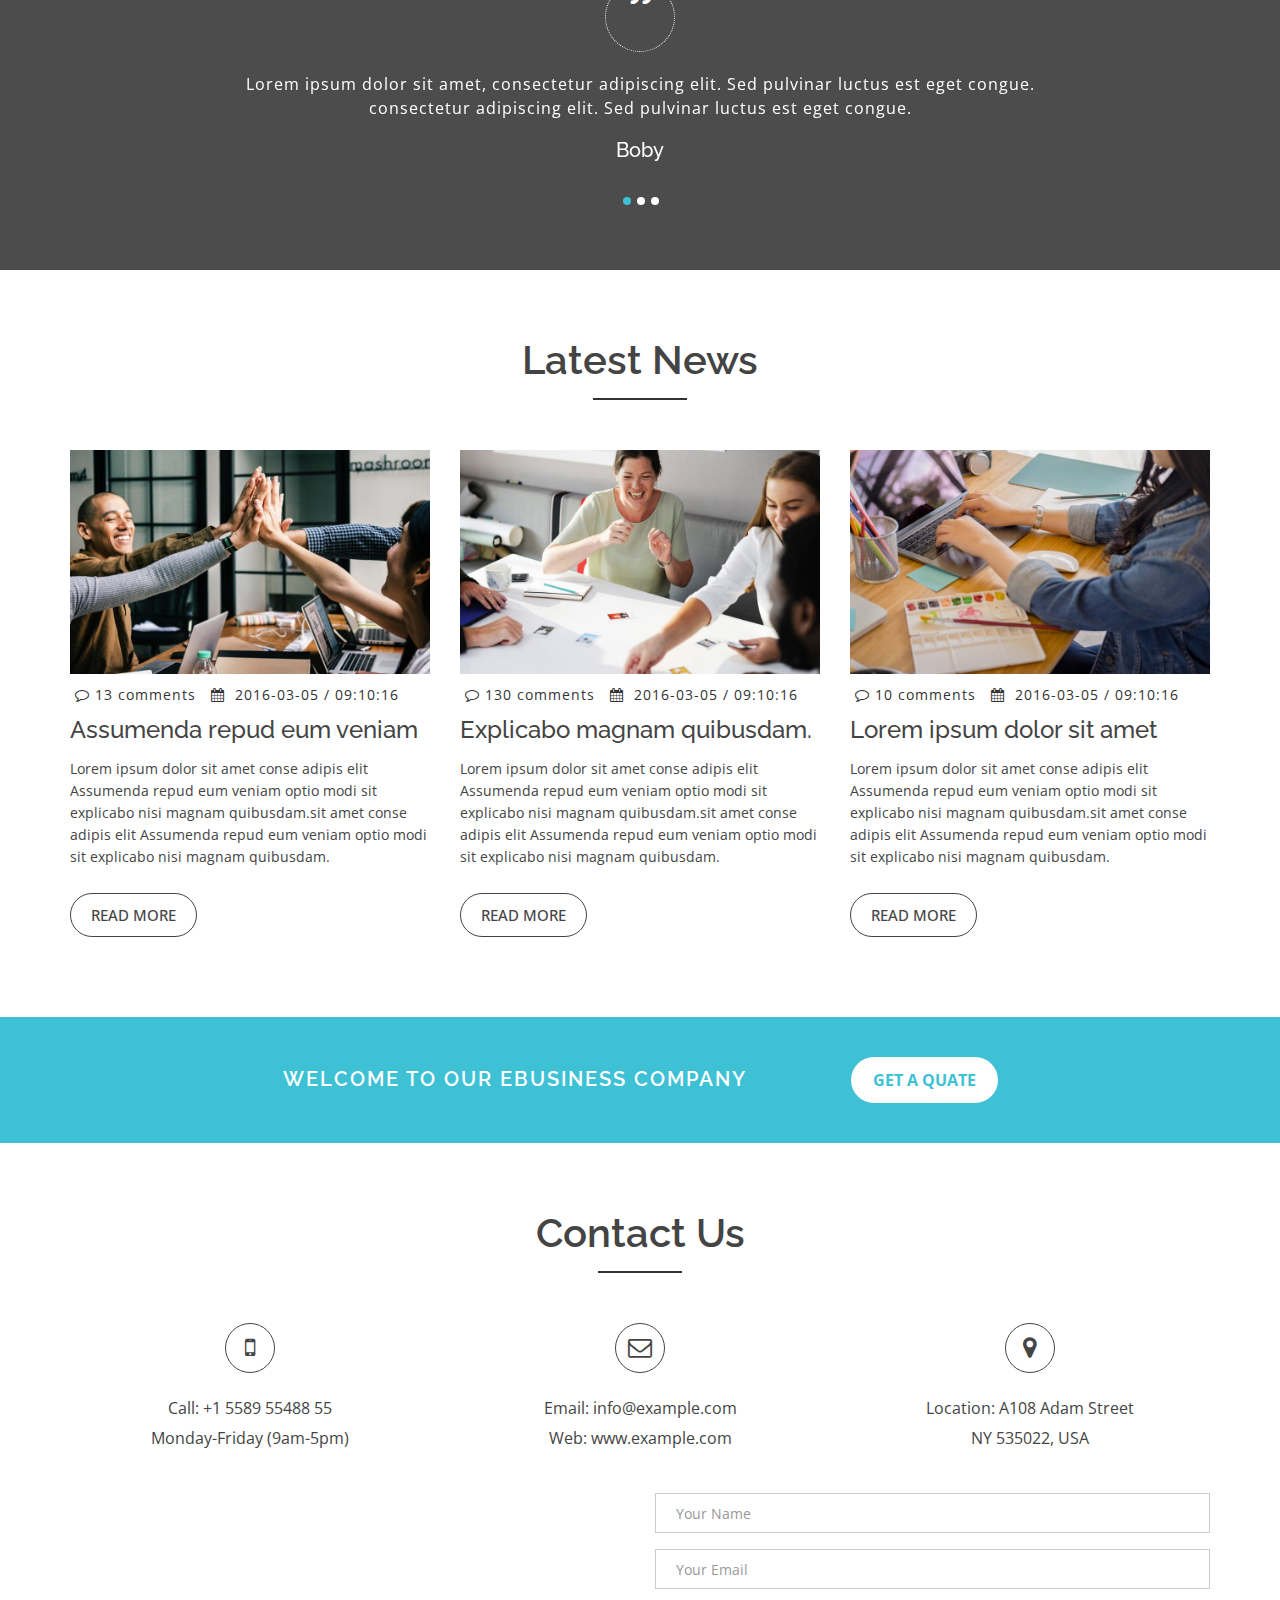
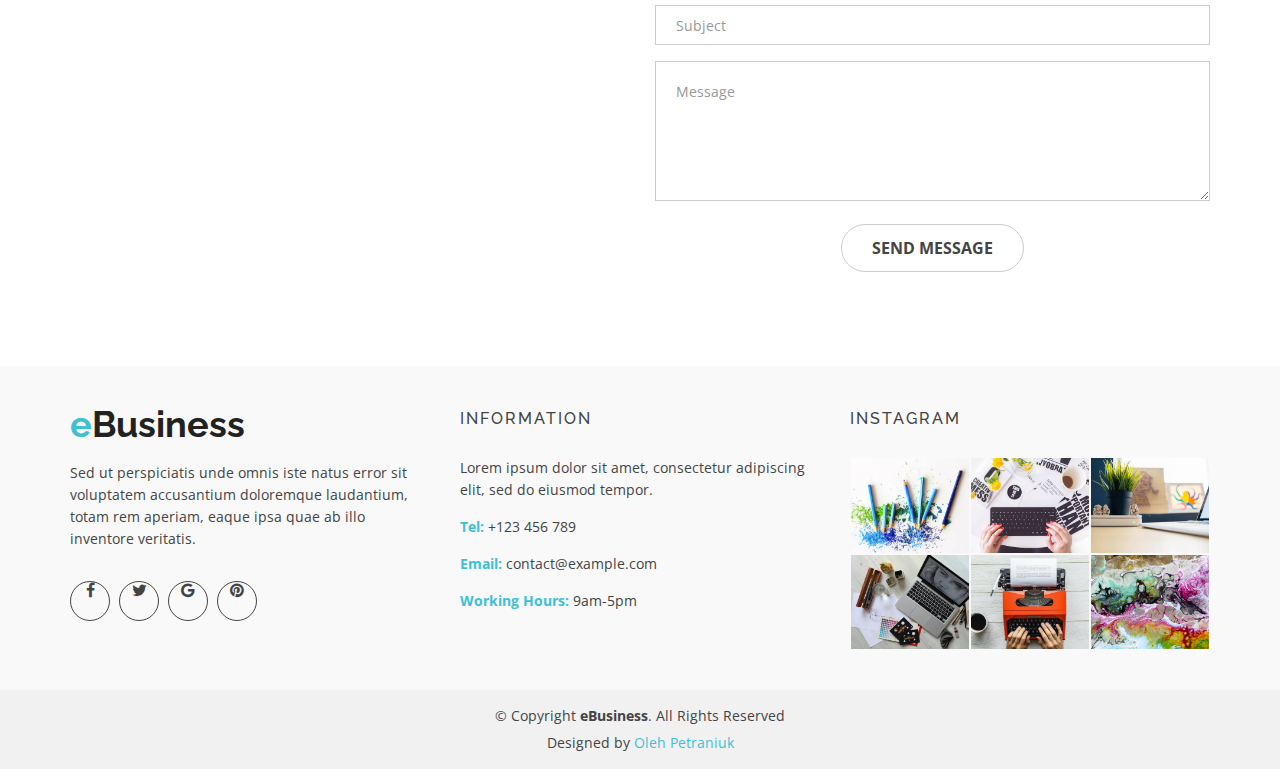
==== commit 949a4a8d: "Add css and lib scripts to Main page" ====
--- a/index.html
+++ b/index.html
@@ -6,6 +6,33 @@
   <meta content="width=device-width, initial-scale=1.0" name="viewport">
   <meta content="" name="keywords">
   <meta content="" name="description">
+
+  <!-- Favicons -->
+  <link href="img/favicon.png" rel="icon">
+  <link href="img/apple-touch-icon.png" rel="apple-touch-icon">
+
+  <!-- Google Fonts -->
+  <link href="https://fonts.googleapis.com/css?family=Open+Sans:300,400,400i,600,700|Raleway:300,400,400i,500,500i,700,800,900" rel="stylesheet">
+
+  <!-- Bootstrap CSS File -->
+  <link href="lib/bootstrap/css/bootstrap.min.css" rel="stylesheet">
+
+  <!-- Libraries CSS Files -->
+  <link href="lib/nivo-slider/css/nivo-slider.css" rel="stylesheet">
+  <link href="lib/owlcarousel/owl.carousel.css" rel="stylesheet">
+  <link href="lib/owlcarousel/owl.transitions.css" rel="stylesheet">
+  <link href="lib/font-awesome/css/font-awesome.min.css" rel="stylesheet">
+  <link href="lib/animate/animate.min.css" rel="stylesheet">
+  <link href="lib/venobox/venobox.css" rel="stylesheet">
+
+  <!-- Nivo Slider Theme -->
+  <link href="css/nivo-slider-theme.css" rel="stylesheet">
+
+  <!-- Main Stylesheet File -->
+  <link href="css/style.css" rel="stylesheet">
+
+  <!-- Responsive Stylesheet File -->
+  <link href="css/responsive.css" rel="stylesheet">
 
 </head>
 
--- a/lib/venobox/venobox.css
+++ b/lib/venobox/venobox.css
@@ -0,0 +1,227 @@
+/* ------ venobox.css --------*/
+.vbox-overlay *, .vbox-overlay *:before, .vbox-overlay *:after{
+    -webkit-backface-visibility: hidden;
+    -webkit-box-sizing:border-box;
+    -moz-box-sizing:border-box;
+    box-sizing:border-box;
+
+}
+.vbox-overlay{
+    display: -webkit-flex;
+    display: flex;
+    -webkit-flex-direction: column;
+    flex-direction: column;
+    -webkit-justify-content: center;
+    justify-content: center;
+    -webkit-align-items: center;
+    align-items: center;
+    position: fixed;
+    left: 0;
+    top: 0;
+    bottom: 0;
+    right: 0;
+    z-index: 1040;
+    -webkit-transform:translateZ(1000px);
+    transform: translateZ(1000px);
+    transform-style: preserve-3d;
+}
+
+/* ----- navigation ----- */
+.vbox-title{
+    width: 100%;
+    height: 40px;
+    float: left;
+    text-align: center;
+    line-height: 28px;
+    font-size: 12px;
+    padding: 6px 40px;
+    overflow: hidden;
+    position: fixed;
+    display: none;
+    left: 0;
+    z-index: 1050;
+}
+.vbox-close{
+    cursor: pointer;
+    position: fixed;
+    top: -1px;
+    right: 0;
+    width: 50px;
+    height: 40px;
+    padding: 6px;
+    display: block;
+    background-position:10px center;
+    overflow: hidden;
+    font-size: 24px;
+    line-height: 1;
+    text-align: center;
+    z-index: 1050;
+}
+.vbox-num{
+    cursor: pointer;
+    position: fixed;
+    left: 0;
+    height: 40px;
+    display: block;
+    overflow: hidden;
+    line-height: 28px;
+    font-size: 12px;
+    padding: 6px 10px;
+    display: none;
+    z-index: 1050;
+}
+/* ----- navigation ARROWS ----- */
+.vbox-next, .vbox-prev{
+    position: fixed;
+    top: 50%;
+    margin-top: -15px;
+    overflow: hidden;
+    cursor: pointer;
+    display: block;
+    width: 45px;
+    height: 45px;
+    z-index: 1050;
+}
+.vbox-next span, .vbox-prev span{
+    position: relative;
+    width: 20px;
+    height: 20px;
+    border: 2px solid transparent;
+    border-top-color: #B6B6B6;
+    border-right-color: #B6B6B6;
+    text-indent: -100px;
+    position: absolute;
+    top: 8px;
+    display: block;
+}
+.vbox-prev{
+    left: 15px;
+}
+.vbox-next{
+    right: 15px;
+}
+.vbox-prev span{
+    left: 10px;
+    -ms-transform: rotate(-135deg);
+    -webkit-transform: rotate(-135deg);
+    transform: rotate(-135deg);
+}
+.vbox-next span{
+    -ms-transform: rotate(45deg);
+    -webkit-transform: rotate(45deg);
+    transform: rotate(45deg);
+    right: 10px;
+}
+/* ------- inline window ------ */
+.vbox-inline{
+    width: 420px;
+    height: 315px;
+    height: 70vh;
+    padding: 10px;
+    background: #fff;
+    margin: 0 auto;
+    overflow: auto;
+    text-align: left;
+}
+/* ------- Video & iFrames window ------ */
+.venoframe{
+    max-width: 100%;
+    width: 100%;
+    border: none;
+    width: 100%;
+    height: 260px;
+    height: 70vh;
+}
+.venoframe.vbvid{
+    height: 260px;
+}
+@media (min-width: 768px) {
+    .venoframe, .vbox-inline{
+        width: 90%;
+        height: 360px;
+        height: 70vh;
+    }
+    .venoframe.vbvid{
+        width: 640px;
+        height: 360px;
+    }
+}
+@media (min-width: 992px) {
+    .venoframe, .vbox-inline{
+        max-width: 1200px;
+        width: 80%;
+        height: 540px;
+        height: 70vh;
+    }
+    .venoframe.vbvid{
+        width: 960px;
+        height: 540px;
+    }
+}
+/*
+Please do NOT edit this part!
+or at least read this note: http://i.imgur.com/7C0ws9e.gif
+*/
+.vbox-open{
+    overflow: hidden;
+}
+.vbox-container{
+    position: absolute;
+    left: 0;
+    right: 0;
+    top: 0;
+    bottom: 0;
+    overflow-x: hidden;
+    overflow-y: scroll;
+    overflow-scrolling: touch;
+    -webkit-overflow-scrolling: touch;
+    z-index: 20;
+    max-height: 100%;
+
+}
+
+.vbox-content{
+    text-align: center;
+    float: left;
+    width: 100%;
+    position: relative;
+    overflow: hidden;
+    padding: 20px 10px;
+}
+.vbox-container img{
+    max-width: 100%;
+    height: auto;
+}
+.figlio{
+    box-shadow: 0 0 12px rgba(0,0,0,0.19), 0 6px 6px rgba(0,0,0,0.23);
+    max-width: 100%;
+    text-align: initial;
+}
+img.figlio{
+    -webkit-user-select: none;
+-khtml-user-select: none;
+-moz-user-select: none;
+-o-user-select: none;
+user-select: none;
+}
+.vbox-content.swipe-left{
+    margin-left: -200px !important;
+}
+.vbox-content.swipe-right{
+    margin-left: 200px !important;
+}
+.animated{
+    webkit-transition: margin 300ms ease-out;
+    transition: margin 300ms ease-out;
+}
+.animate-in{
+    opacity: 1;
+}
+.animate-out{
+    opacity: 0;
+}
+/* ---------- preloader ----------
+ * SPINKIT
+ * http://tobiasahlin.com/spinkit/
+-------------------------------- */
+.sk-double-bounce,.sk-rotating-plane{width:40px;height:40px;margin:40px auto}.sk-rotating-plane{background-color:#333;-webkit-animation:sk-rotatePlane 1.2s infinite ease-in-out;animation:sk-rotatePlane 1.2s infinite ease-in-out}@-webkit-keyframes sk-rotatePlane{0%{-webkit-transform:perspective(120px) rotateX(0) rotateY(0);transform:perspective(120px) rotateX(0) rotateY(0)}50%{-webkit-transform:perspective(120px) rotateX(-180.1deg) rotateY(0);transform:perspective(120px) rotateX(-180.1deg) rotateY(0)}100%{-webkit-transform:perspective(120px) rotateX(-180deg) rotateY(-179.9deg);transform:perspective(120px) rotateX(-180deg) rotateY(-179.9deg)}}@keyframes sk-rotatePlane{0%{-webkit-transform:perspective(120px) rotateX(0) rotateY(0);transform:perspective(120px) rotateX(0) rotateY(0)}50%{-webkit-transform:perspective(120px) rotateX(-180.1deg) rotateY(0);transform:perspective(120px) rotateX(-180.1deg) rotateY(0)}100%{-webkit-transform:perspective(120px) rotateX(-180deg) rotateY(-179.9deg);transform:perspective(120px) rotateX(-180deg) rotateY(-179.9deg)}}.sk-double-bounce{position:relative}.sk-double-bounce .sk-child{width:100%;height:100%;border-radius:50%;background-color:#333;opacity:.6;position:absolute;top:0;left:0;-webkit-animation:sk-doubleBounce 2s infinite ease-in-out;animation:sk-doubleBounce 2s infinite ease-in-out}.sk-chasing-dots .sk-child,.sk-spinner-pulse,.sk-three-bounce .sk-child{background-color:#333;border-radius:100%}.sk-double-bounce .sk-double-bounce2{-webkit-animation-delay:-1s;animation-delay:-1s}@-webkit-keyframes sk-doubleBounce{0%,100%{-webkit-transform:scale(0);transform:scale(0)}50%{-webkit-transform:scale(1);transform:scale(1)}}@keyframes sk-doubleBounce{0%,100%{-webkit-transform:scale(0);transform:scale(0)}50%{-webkit-transform:scale(1);transform:scale(1)}}.sk-wave{margin:40px auto;width:50px;height:40px;text-align:center;font-size:10px}.sk-wave .sk-rect{background-color:#333;height:100%;width:6px;display:inline-block;-webkit-animation:sk-waveStretchDelay 1.2s infinite ease-in-out;animation:sk-waveStretchDelay 1.2s infinite ease-in-out}.sk-wave .sk-rect1{-webkit-animation-delay:-1.2s;animation-delay:-1.2s}.sk-wave .sk-rect2{-webkit-animation-delay:-1.1s;animation-delay:-1.1s}.sk-wave .sk-rect3{-webkit-animation-delay:-1s;animation-delay:-1s}.sk-wave .sk-rect4{-webkit-animation-delay:-.9s;animation-delay:-.9s}.sk-wave .sk-rect5{-webkit-animation-delay:-.8s;animation-delay:-.8s}@-webkit-keyframes sk-waveStretchDelay{0%,100%,40%{-webkit-transform:scaleY(.4);transform:scaleY(.4)}20%{-webkit-transform:scaleY(1);transform:scaleY(1)}}@keyframes sk-waveStretchDelay{0%,100%,40%{-webkit-transform:scaleY(.4);transform:scaleY(.4)}20%{-webkit-transform:scaleY(1);transform:scaleY(1)}}.sk-wandering-cubes{margin:40px auto;width:40px;height:40px;position:relative}.sk-wandering-cubes .sk-cube{background-color:#333;width:10px;height:10px;position:absolute;top:0;left:0;-webkit-animation:sk-wanderingCube 1.8s ease-in-out -1.8s infinite both;animation:sk-wanderingCube 1.8s ease-in-out -1.8s infinite both}.sk-chasing-dots,.sk-spinner-pulse{width:40px;height:40px;margin:40px auto}.sk-wandering-cubes .sk-cube2{-webkit-animation-delay:-.9s;animation-delay:-.9s}@-webkit-keyframes sk-wanderingCube{0%{-webkit-transform:rotate(0);transform:rotate(0)}25%{-webkit-transform:translateX(30px) rotate(-90deg) scale(.5);transform:translateX(30px) rotate(-90deg) scale(.5)}50%{-webkit-transform:translateX(30px) translateY(30px) rotate(-179deg);transform:translateX(30px) translateY(30px) rotate(-179deg)}50.1%{-webkit-transform:translateX(30px) translateY(30px) rotate(-180deg);transform:translateX(30px) translateY(30px) rotate(-180deg)}75%{-webkit-transform:translateX(0) translateY(30px) rotate(-270deg) scale(.5);transform:translateX(0) translateY(30px) rotate(-270deg) scale(.5)}100%{-webkit-transform:rotate(-360deg);transform:rotate(-360deg)}}@keyframes sk-wanderingCube{0%{-webkit-transform:rotate(0);transform:rotate(0)}25%{-webkit-transform:translateX(30px) rotate(-90deg) scale(.5);transform:translateX(30px) rotate(-90deg) scale(.5)}50%{-webkit-transform:translateX(30px) translateY(30px) rotate(-179deg);transform:translateX(30px) translateY(30px) rotate(-179deg)}50.1%{-webkit-transform:translateX(30px) translateY(30px) rotate(-180deg);transform:translateX(30px) translateY(30px) rotate(-180deg)}75%{-webkit-transform:translateX(0) translateY(30px) rotate(-270deg) scale(.5);transform:translateX(0) translateY(30px) rotate(-270deg) scale(.5)}100%{-webkit-transform:rotate(-360deg);transform:rotate(-360deg)}}.sk-spinner-pulse{-webkit-animation:sk-pulseScaleOut 1s infinite ease-in-out;animation:sk-pulseScaleOut 1s infinite ease-in-out}@-webkit-keyframes sk-pulseScaleOut{0%{-webkit-transform:scale(0);transform:scale(0)}100%{-webkit-transform:scale(1);transform:scale(1);opacity:0}}@keyframes sk-pulseScaleOut{0%{-webkit-transform:scale(0);transform:scale(0)}100%{-webkit-transform:scale(1);transform:scale(1);opacity:0}}.sk-chasing-dots{position:relative;text-align:center;-webkit-animation:sk-chasingDotsRotate 2s infinite linear;animation:sk-chasingDotsRotate 2s infinite linear}.sk-chasing-dots .sk-child{width:60%;height:60%;display:inline-block;position:absolute;top:0;-webkit-animation:sk-chasingDotsBounce 2s infinite ease-in-out;animation:sk-chasingDotsBounce 2s infinite ease-in-out}.sk-chasing-dots .sk-dot2{top:auto;bottom:0;-webkit-animation-delay:-1s;animation-delay:-1s}@-webkit-keyframes sk-chasingDotsRotate{100%{-webkit-transform:rotate(360deg);transform:rotate(360deg)}}@keyframes sk-chasingDotsRotate{100%{-webkit-transform:rotate(360deg);transform:rotate(360deg)}}@-webkit-keyframes sk-chasingDotsBounce{0%,100%{-webkit-transform:scale(0);transform:scale(0)}50%{-webkit-transform:scale(1);transform:scale(1)}}@keyframes sk-chasingDotsBounce{0%,100%{-webkit-transform:scale(0);transform:scale(0)}50%{-webkit-transform:scale(1);transform:scale(1)}}.sk-three-bounce{margin:40px auto;width:80px;text-align:center}.sk-three-bounce .sk-child{width:20px;height:20px;display:inline-block;-webkit-animation:sk-three-bounce 1.4s ease-in-out 0s infinite both;animation:sk-three-bounce 1.4s ease-in-out 0s infinite both}.sk-circle .sk-child:before,.sk-fading-circle .sk-circle:before{display:block;border-radius:100%;content:'';background-color:#333}.sk-three-bounce .sk-bounce1{-webkit-animation-delay:-.32s;animation-delay:-.32s}.sk-three-bounce .sk-bounce2{-webkit-animation-delay:-.16s;animation-delay:-.16s}@-webkit-keyframes sk-three-bounce{0%,100%,80%{-webkit-transform:scale(0);transform:scale(0)}40%{-webkit-transform:scale(1);transform:scale(1)}}@keyframes sk-three-bounce{0%,100%,80%{-webkit-transform:scale(0);transform:scale(0)}40%{-webkit-transform:scale(1);transform:scale(1)}}.sk-circle{margin:40px auto;width:40px;height:40px;position:relative}.sk-circle .sk-child{width:100%;height:100%;position:absolute;left:0;top:0}.sk-circle .sk-child:before{margin:0 auto;width:15%;height:15%;-webkit-animation:sk-circleBounceDelay 1.2s infinite ease-in-out both;animation:sk-circleBounceDelay 1.2s infinite ease-in-out both}.sk-circle .sk-circle2{-webkit-transform:rotate(30deg);-ms-transform:rotate(30deg);transform:rotate(30deg)}.sk-circle .sk-circle3{-webkit-transform:rotate(60deg);-ms-transform:rotate(60deg);transform:rotate(60deg)}.sk-circle .sk-circle4{-webkit-transform:rotate(90deg);-ms-transform:rotate(90deg);transform:rotate(90deg)}.sk-circle .sk-circle5{-webkit-transform:rotate(120deg);-ms-transform:rotate(120deg);transform:rotate(120deg)}.sk-circle .sk-circle6{-webkit-transform:rotate(150deg);-ms-transform:rotate(150deg);transform:rotate(150deg)}.sk-circle .sk-circle7{-webkit-transform:rotate(180deg);-ms-transform:rotate(180deg);transform:rotate(180deg)}.sk-circle .sk-circle8{-webkit-transform:rotate(210deg);-ms-transform:rotate(210deg);transform:rotate(210deg)}.sk-circle .sk-circle9{-webkit-transform:rotate(240deg);-ms-transform:rotate(240deg);transform:rotate(240deg)}.sk-circle .sk-circle10{-webkit-transform:rotate(270deg);-ms-transform:rotate(270deg);transform:rotate(270deg)}.sk-circle .sk-circle11{-webkit-transform:rotate(300deg);-ms-transform:rotate(300deg);transform:rotate(300deg)}.sk-circle .sk-circle12{-webkit-transform:rotate(330deg);-ms-transform:rotate(330deg);transform:rotate(330deg)}.sk-circle .sk-circle2:before{-webkit-animation-delay:-1.1s;animation-delay:-1.1s}.sk-circle .sk-circle3:before{-webkit-animation-delay:-1s;animation-delay:-1s}.sk-circle .sk-circle4:before{-webkit-animation-delay:-.9s;animation-delay:-.9s}.sk-circle .sk-circle5:before{-webkit-animation-delay:-.8s;animation-delay:-.8s}.sk-circle .sk-circle6:before{-webkit-animation-delay:-.7s;animation-delay:-.7s}.sk-circle .sk-circle7:before{-webkit-animation-delay:-.6s;animation-delay:-.6s}.sk-circle .sk-circle8:before{-webkit-animation-delay:-.5s;animation-delay:-.5s}.sk-circle .sk-circle9:before{-webkit-animation-delay:-.4s;animation-delay:-.4s}.sk-circle .sk-circle10:before{-webkit-animation-delay:-.3s;animation-delay:-.3s}.sk-circle .sk-circle11:before{-webkit-animation-delay:-.2s;animation-delay:-.2s}.sk-circle .sk-circle12:before{-webkit-animation-delay:-.1s;animation-delay:-.1s}@-webkit-keyframes sk-circleBounceDelay{0%,100%,80%{-webkit-transform:scale(0);transform:scale(0)}40%{-webkit-transform:scale(1);transform:scale(1)}}@keyframes sk-circleBounceDelay{0%,100%,80%{-webkit-transform:scale(0);transform:scale(0)}40%{-webkit-transform:scale(1);transform:scale(1)}}.sk-cube-grid{width:40px;height:40px;margin:40px auto}.sk-cube-grid .sk-cube{width:33.33%;height:33.33%;background-color:#333;float:left;-webkit-animation:sk-cubeGridScaleDelay 1.3s infinite ease-in-out;animation:sk-cubeGridScaleDelay 1.3s infinite ease-in-out}.sk-cube-grid .sk-cube1{-webkit-animation-delay:.2s;animation-delay:.2s}.sk-cube-grid .sk-cube2{-webkit-animation-delay:.3s;animation-delay:.3s}.sk-cube-grid .sk-cube3{-webkit-animation-delay:.4s;animation-delay:.4s}.sk-cube-grid .sk-cube4{-webkit-animation-delay:.1s;animation-delay:.1s}.sk-cube-grid .sk-cube5{-webkit-animation-delay:.2s;animation-delay:.2s}.sk-cube-grid .sk-cube6{-webkit-animation-delay:.3s;animation-delay:.3s}.sk-cube-grid .sk-cube7{-webkit-animation-delay:0ms;animation-delay:0ms}.sk-cube-grid .sk-cube8{-webkit-animation-delay:.1s;animation-delay:.1s}.sk-cube-grid .sk-cube9{-webkit-animation-delay:.2s;animation-delay:.2s}@-webkit-keyframes sk-cubeGridScaleDelay{0%,100%,70%{-webkit-transform:scale3D(1,1,1);transform:scale3D(1,1,1)}35%{-webkit-transform:scale3D(0,0,1);transform:scale3D(0,0,1)}}@keyframes sk-cubeGridScaleDelay{0%,100%,70%{-webkit-transform:scale3D(1,1,1);transform:scale3D(1,1,1)}35%{-webkit-transform:scale3D(0,0,1);transform:scale3D(0,0,1)}}.sk-fading-circle{margin:40px auto;width:40px;height:40px;position:relative}.sk-fading-circle .sk-circle{width:100%;height:100%;position:absolute;left:0;top:0}.sk-fading-circle .sk-circle:before{margin:0 auto;width:15%;height:15%;-webkit-animation:sk-circleFadeDelay 1.2s infinite ease-in-out both;animation:sk-circleFadeDelay 1.2s infinite ease-in-out both}.sk-fading-circle .sk-circle2{-webkit-transform:rotate(30deg);-ms-transform:rotate(30deg);transform:rotate(30deg)}.sk-fading-circle .sk-circle3{-webkit-transform:rotate(60deg);-ms-transform:rotate(60deg);transform:rotate(60deg)}.sk-fading-circle .sk-circle4{-webkit-transform:rotate(90deg);-ms-transform:rotate(90deg);transform:rotate(90deg)}.sk-fading-circle .sk-circle5{-webkit-transform:rotate(120deg);-ms-transform:rotate(120deg);transform:rotate(120deg)}.sk-fading-circle .sk-circle6{-webkit-transform:rotate(150deg);-ms-transform:rotate(150deg);transform:rotate(150deg)}.sk-fading-circle .sk-circle7{-webkit-transform:rotate(180deg);-ms-transform:rotate(180deg);transform:rotate(180deg)}.sk-fading-circle .sk-circle8{-webkit-transform:rotate(210deg);-ms-transform:rotate(210deg);transform:rotate(210deg)}.sk-fading-circle .sk-circle9{-webkit-transform:rotate(240deg);-ms-transform:rotate(240deg);transform:rotate(240deg)}.sk-fading-circle .sk-circle10{-webkit-transform:rotate(270deg);-ms-transform:rotate(270deg);transform:rotate(270deg)}.sk-fading-circle .sk-circle11{-webkit-transform:rotate(300deg);-ms-transform:rotate(300deg);transform:rotate(300deg)}.sk-fading-circle .sk-circle12{-webkit-transform:rotate(330deg);-ms-transform:rotate(330deg);transform:rotate(330deg)}.sk-fading-circle .sk-circle2:before{-webkit-animation-delay:-1.1s;animation-delay:-1.1s}.sk-fading-circle .sk-circle3:before{-webkit-animation-delay:-1s;animation-delay:-1s}.sk-fading-circle .sk-circle4:before{-webkit-animation-delay:-.9s;animation-delay:-.9s}.sk-fading-circle .sk-circle5:before{-webkit-animation-delay:-.8s;animation-delay:-.8s}.sk-fading-circle .sk-circle6:before{-webkit-animation-delay:-.7s;animation-delay:-.7s}.sk-fading-circle .sk-circle7:before{-webkit-animation-delay:-.6s;animation-delay:-.6s}.sk-fading-circle .sk-circle8:before{-webkit-animation-delay:-.5s;animation-delay:-.5s}.sk-fading-circle .sk-circle9:before{-webkit-animation-delay:-.4s;animation-delay:-.4s}.sk-fading-circle .sk-circle10:before{-webkit-animation-delay:-.3s;animation-delay:-.3s}.sk-fading-circle .sk-circle11:before{-webkit-animation-delay:-.2s;animation-delay:-.2s}.sk-fading-circle .sk-circle12:before{-webkit-animation-delay:-.1s;animation-delay:-.1s}@-webkit-keyframes sk-circleFadeDelay{0%,100%,39%{opacity:0}40%{opacity:1}}@keyframes sk-circleFadeDelay{0%,100%,39%{opacity:0}40%{opacity:1}}.sk-folding-cube{margin:40px auto;width:40px;height:40px;position:relative;-webkit-transform:rotateZ(45deg);transform:rotateZ(45deg)}.sk-folding-cube .sk-cube{float:left;width:50%;height:50%;position:relative;-webkit-transform:scale(1.1);-ms-transform:scale(1.1);transform:scale(1.1)}.sk-folding-cube .sk-cube:before{content:'';position:absolute;top:0;left:0;width:100%;height:100%;background-color:#333;-webkit-animation:sk-foldCubeAngle 2.4s infinite linear both;animation:sk-foldCubeAngle 2.4s infinite linear both;-webkit-transform-origin:100% 100%;-ms-transform-origin:100% 100%;transform-origin:100% 100%}.sk-folding-cube .sk-cube2{-webkit-transform:scale(1.1) rotateZ(90deg);transform:scale(1.1) rotateZ(90deg)}.sk-folding-cube .sk-cube3{-webkit-transform:scale(1.1) rotateZ(180deg);transform:scale(1.1) rotateZ(180deg)}.sk-folding-cube .sk-cube4{-webkit-transform:scale(1.1) rotateZ(270deg);transform:scale(1.1) rotateZ(270deg)}.sk-folding-cube .sk-cube2:before{-webkit-animation-delay:.3s;animation-delay:.3s}.sk-folding-cube .sk-cube3:before{-webkit-animation-delay:.6s;animation-delay:.6s}.sk-folding-cube .sk-cube4:before{-webkit-animation-delay:.9s;animation-delay:.9s}@-webkit-keyframes sk-foldCubeAngle{0%,10%{-webkit-transform:perspective(140px) rotateX(-180deg);transform:perspective(140px) rotateX(-180deg);opacity:0}25%,75%{-webkit-transform:perspective(140px) rotateX(0);transform:perspective(140px) rotateX(0);opacity:1}100%,90%{-webkit-transform:perspective(140px) rotateY(180deg);transform:perspective(140px) rotateY(180deg);opacity:0}}@keyframes sk-foldCubeAngle{0%,10%{-webkit-transform:perspective(140px) rotateX(-180deg);transform:perspective(140px) rotateX(-180deg);opacity:0}25%,75%{-webkit-transform:perspective(140px) rotateX(0);transform:perspective(140px) rotateX(0);opacity:1}100%,90%{-webkit-transform:perspective(140px) rotateY(180deg);transform:perspective(140px) rotateY(180deg);opacity:0}}
--- a/css/style.css
+++ b/css/style.css
@@ -0,0 +1,2324 @@
+/*-----------------------------------------------------------------------------------
+   CSS INDEX
+  ===================
+
+  1. Theme Default CSS (body, link color, section etc)
+  2. Header Area
+   2.1 Stick menu Area
+  3. About Area
+  4.Services Area
+  5.Skill Area
+  6.Faq Area
+  7.Wellcome Area
+  8.Team Area
+  9.Review Area
+  10.Portfolio Area
+  11. Pricing Table
+  12. Testimonials area
+  13. Review Area
+  14. Quote area
+  15.Footer Area
+  16.Home Page-2 Area
+  17.Home Page 3  CSS
+  18.Blog CSS
+  17.Blog Details CSS
+
+-----------------------------------------------------------------------------------*/
+
+/*----------------------------------------*/
+/*  1.  Theme default CSS
+/*----------------------------------------*/
+
+html, body {
+  height: 100%;
+}
+
+.floatleft {
+  float: left;
+}
+
+.floatright {
+  float: right;
+}
+
+.alignleft {
+  float: left;
+  margin-right: 15px;
+  margin-bottom: 15px;
+}
+
+.alignright {
+  float: right;
+  margin-left: 15px;
+  margin-bottom: 15px;
+}
+
+.aligncenter {
+  display: block;
+  margin: 0 auto 15px;
+}
+
+a:focus {
+  outline: 0px solid;
+}
+
+img {
+  max-width: 100%;
+  height: auto;
+}
+
+.fix {
+  overflow: hidden;
+}
+
+p {
+  margin: 0 0 15px;
+  color: #444;
+}
+
+h1, h2, h3, h4, h5, h6 {
+  font-family: 'Raleway', sans-serif;
+  margin: 0 0 15px;
+  color: #444;
+  font-weight: 500;
+}
+
+h1 {
+  font-size: 48px;
+  line-height: 50px;
+}
+
+h2 {
+  font-size: 38px;
+  line-height: 40px;
+}
+
+h3 {
+  font-size: 30px;
+  line-height: 32px;
+}
+
+h4 {
+  font-size: 24px;
+  line-height: 26px;
+}
+
+h5 {
+  font-size: 20px;
+  line-height: 22px;
+}
+
+h6 {
+  font-size: 16px;
+  line-height: 20px;
+}
+
+a {
+  transition: all 0.3s ease 0s;
+  text-decoration: none;
+}
+
+a:hover {
+  color: #3EC1D5;
+  text-decoration: none;
+}
+
+a:active, a:hover {
+  outline: 0 none;
+}
+
+body {
+  background: #fff none repeat scroll 0 0;
+  color: #444;
+  font-family: 'Open Sans', sans-serif;
+  font-size: 14px;
+  text-align: left;
+  overflow-x: hidden;
+  line-height: 22px;
+}
+
+/* Back to top button */
+.back-to-top {
+  position: fixed;
+  display: none;
+  background: #3EC1D5;
+  color: #fff;
+  padding: 6px 12px 9px 12px;
+  font-size: 16px;
+  border-radius: 2px;
+  right: 15px;
+  bottom: 15px;
+  transition: background 0.5s;
+}
+
+@media (max-width: 768px) {
+  .back-to-top {
+    bottom: 15px;
+  }
+}
+
+.back-to-top:focus {
+  background: #3EC1D5;
+  color: #fff;
+  outline: none;
+}
+
+.back-to-top:hover {
+  background: #3cd6ed;
+  color: #fff;
+}
+
+.clear {
+  clear: both;
+}
+
+ul {
+  list-style: outside none none;
+  margin: 0;
+  padding: 0;
+}
+
+input, select, textarea, input[type="text"], input[type="date"], input[type="url"], input[type="email"], input[type="password"], input[type="tel"], button, button[type="submit"] {
+  -moz-appearance: none;
+  box-shadow: none !important;
+}
+
+div#preloader {
+  position: fixed;
+  left: 0;
+  top: 0;
+  z-index: 99999;
+  width: 100%;
+  height: 100%;
+  overflow: visible;
+  background: #fff url('../img/preloader.gif') no-repeat center center;
+}
+
+::-moz-selection {
+  background: #3EC1D5;
+  text-shadow: none;
+}
+
+::selection {
+  background: #3EC1D5;
+  text-shadow: none;
+}
+
+.area-padding {
+  padding: 70px 0px 80px;
+}
+
+.area-padding-2 {
+  padding: 70px 0px 50px;
+}
+
+.padding-2 {
+  padding-bottom: 90px;
+}
+
+.section-headline h2 {
+  display: inline-block;
+  font-size: 40px;
+  font-weight: 600;
+  margin-bottom: 70px;
+  position: relative;
+  text-transform: capitalize;
+}
+
+.section-headline h2::after {
+  border: 1px solid #333;
+  bottom: -20px;
+  content: "";
+  left: 0;
+  margin: 0 auto;
+  position: absolute;
+  right: 0;
+  width: 40%;
+}
+
+.sec-head {
+  display: inline-block;
+  font-size: 17px;
+  font-weight: 600;
+  margin-bottom: 0;
+  padding: 0 0 10px;
+  text-transform: uppercase;
+  transition: all 0.4s ease 0s;
+}
+
+/*  2. Header top Area
+/*--------------------------------*/
+
+.header-area {
+  position: absolute;
+  top: 0;
+  left: 0;
+  width: 100%;
+  height: auto;
+  background: rgba(0, 0, 0, 0.40);
+  z-index: 9;
+}
+
+.navbar-header a.navbar-brand {
+  display: inline-block;
+  height: 70px;
+  padding: 15px 0;
+}
+
+.main-menu ul.navbar-nav li {
+  display: inline-block;
+  padding: 0px 13px;
+}
+
+.main-menu ul.navbar-nav li a {
+  background: rgba(0, 0, 0, 0) none repeat scroll 0 0;
+  color: #fff;
+  font-size: 15px;
+  font-weight: 500;
+  padding: 24px 0px;
+  text-transform: capitalize;
+  letter-spacing: 1px;
+}
+
+.main-menu ul.navbar-nav li.active > a::after {
+  border: 1px solid #fff;
+  bottom: 0px;
+  content: "";
+  left: 0;
+  position: absolute;
+  width: 100%;
+}
+
+.main-menu ul.navbar-nav li.active a:hover {
+  background: none;
+  color: #fff;
+}
+
+.main-menu ul.navbar-nav li.active a:focus {
+  color: #fff;
+}
+
+.main-menu ul.navbar-nav li.active a {
+  background: rgba(0, 0, 0, 0) none repeat scroll 0 0;
+  color: #fff;
+  position: relative;
+}
+
+.main-menu ul.navbar-nav li a:hover {
+  color: #3EC1D5;
+}
+
+.navbar {
+  border: medium none;
+  margin-bottom: 0;
+}
+
+.navbar-default {
+  background: rgba(0, 0, 0, 0) none repeat scroll 0 0;
+}
+
+.main-menu ul.navbar-default .navbar-nav>.active>a, .navbar-default .navbar-nav>.active>a:hover, .navbar-default .navbar-nav>.active>a:focus {
+  background: none;
+  color: #333;
+}
+
+.navbar-default .navbar-toggle {
+  background: rgba(0, 0, 0, 0) none repeat scroll 0 0;
+  border: medium none;
+  border-radius: 0;
+  padding: 25px 0px;
+}
+
+.navbar-default .navbar-nav>li>a:hover, .navbar-default .navbar-nav>li>a:focus {
+  background-color: transparent;
+  color: #fff;
+}
+
+.navbar-default .navbar-toggle:hover, .navbar-default .navbar-toggle:focus {
+  background: none;
+}
+
+.navbar-default .navbar-toggle .icon-bar {
+  background-color: #fff;
+  width: 30px;
+  height: 2px;
+}
+
+.top-right.text-right {
+  float: right;
+  position: relative;
+  top: 24px;
+  margin-left: 20px;
+}
+
+.top-right.text-right>li {
+  float: right;
+  margin: 0px 8px;
+}
+
+.top-right.text-right li a {
+  color: #fff;
+}
+
+.main-menu .dropdown ul {
+  background: #000;
+}
+
+.main-menu .dropdown ul li {
+  display: block;
+}
+
+/* 2.1. Stick menu
+/*--------------------------------*/
+
+.header-area.stick {
+  background-color: rgba(0, 0, 0, 1);
+  height: 70px;
+  position: fixed;
+  top: 0;
+  width: 100%;
+  z-index: 1000;
+}
+
+.stick .navbar-header a.navbar-brand {
+  display: inline-block;
+  height: 90px;
+}
+
+.stick .navbar-brand>img {
+  display: none;
+}
+
+.stick .navbar-brand.sticky-logo>img {
+  display: block;
+}
+
+.sticky-logo h1 {
+  color: #fff;
+  padding: 0;
+  margin: 0;
+  font-size: 36px;
+  font-weight: bold;
+  line-height: 1;
+}
+
+.sticky-logo h1 span {
+  color: #3ec1d5;
+}
+.stick .main-menu ul.navbar-nav li.active > a::after {
+  border: 1px solid #fff;
+  bottom: 0px;
+  content: "";
+  left: 0;
+  position: absolute;
+  width: 100%;
+}
+
+.stick .main-menu ul.nav>li>a:hover {
+  color: #fff;
+}
+
+.stick .main-menu ul.navbar-nav li.active a {
+  background: rgba(0, 0, 0, 0) none repeat scroll 0 0;
+  color: #fff;
+  position: relative;
+}
+
+.stick .mainmenu ul#nav>li:hover>a, .stick .mainmenu ul#nav li .mega-menu, .stick .mainmenu ul#nav li ul.sub-menu {
+  background-color: #f5f5f5;
+  color: #fff;
+  outline: medium none;
+}
+
+.stick .mainmenu ul#nav li:hover ul.sub-menu li a:hover, .mainmenu ul#nav li .mega-menu span>a:hover, .stick .mainmenu ul#nav li .mega-menu-shop a.mega-menu-title:hover {
+  color: #fff;
+}
+
+.stick .logo {
+  height: 20px;
+}
+
+.stick .logo a {
+  margin-top: 0px;
+}
+
+.stick .main-menu ul.nav>li>a {
+  color: #fff;
+  line-height: 22px;
+  padding: 24px 0px;
+  text-transform: capitalize;
+  letter-spacing: 1px;
+}
+
+.stick .navbar-default .navbar-toggle .icon-bar {
+  background-color: #fff;
+  width: 30px;
+  height: 2px;
+}
+
+.stick .navbar-default .navbar-toggle {
+  padding: 10px 0px;
+}
+
+/*------------------------------
+  3. About Area
+--------------------------------*/
+
+.about-area {
+  background-color: #f9f9f9;
+}
+
+.single-well>a {
+  display: block;
+}
+
+.single-well ul li {
+  color: #444;
+  display: block;
+  padding: 5px 0;
+}
+
+.single-well ul li i {
+  color: #3EC1D5;
+  padding-right: 10px;
+  font-size: 12px;
+}
+
+.single-well p {
+  color: #444;
+}
+
+/*--------------------------------*/
+
+/* 4.Services Area
+/*--------------------------------*/
+
+.services-icon {
+  color: #444;
+  display: inline-block;
+  font-size: 36px;
+  line-height: 36px;
+  margin-bottom: 20px;
+}
+
+.section-headline.services-head>h2 {
+  margin-bottom: 25px;
+}
+
+.services-details {
+  padding-top: 40px;
+  transition: all 0.5s ease 0s;
+}
+
+.services-details:hover h4, .services-details:hover .services-icon {
+  color: #3EC1D5;
+}
+
+.row.second-row {
+  margin-top: 40px;
+}
+
+.section-head>h2 {
+  color: #333;
+}
+
+.single-services>h4 {
+  color: #444;
+  font-size: 24px;
+  font-weight: 500;
+}
+
+.single-services>p {
+  color: #333;
+  font-size: 14px;
+}
+
+/*----------------------------------------
+  5.Skill Area
+----------------------------------------*/
+
+.our-skill-area {
+  position: relative;
+}
+
+.our-skill-area {
+  background: rgba(248, 248, 248, 0.8) url("../img/background/bg1.jpg") no-repeat fixed center top / cover;
+}
+
+.test-overly {
+  background: rgba(0, 0, 0, 0.80);
+  position: absolute;
+  width: 100%;
+  height: 100%;
+}
+
+.progress-h4 {
+  color: #fff;
+  font-weight: 500;
+}
+
+/*----------------------------------------
+  6.Faq Area
+----------------------------------------*/
+
+.faq-details .panel-heading {
+  padding: 0;
+}
+
+.panel-default>.panel-heading {
+  background-color: transparent;
+  border: medium none;
+  color: #333;
+}
+
+.faq-details h4.check-title a {
+  color: #333;
+  display: block;
+  font-weight: 700;
+  letter-spacing: 2px;
+  margin-left: 40px;
+  padding: 6px 10px;
+  text-decoration: none;
+}
+
+.panel-body {
+  padding: 15px 15px 0px 50px;
+}
+
+.faq-details h4.check-title {
+  color: #444;
+  font-size: 18px;
+  font-weight: 500;
+  margin-bottom: 0;
+}
+
+.faq-details a span.acc-icons {
+  position: relative;
+}
+
+.faq-details a span.acc-icons::before {
+  color: #333;
+  content: "";
+  font-family: fontawesome;
+  font-size: 24px;
+  height: 40px;
+  left: -51px;
+  line-height: 39px;
+  position: absolute;
+  text-align: center;
+  top: -10px;
+  width: 42px;
+}
+
+.faq-details h4.check-title a.active, .faq-details a.active span.acc-icons::before {
+  color: #3EC1D5;
+}
+
+.faq-details a.active span.acc-icons::before {
+  content: "";
+  font-family: fontawesome;
+  font-size: 24px;
+  height: 40px;
+  left: -51px;
+  line-height: 39px;
+  position: absolute;
+  text-align: center;
+  top: -10px;
+  width: 42px;
+}
+
+.second-row {
+  margin-top: 30px;
+}
+
+.event-content.head-team h4 {
+  background: transparent none repeat scroll 0 0;
+  color: #333;
+  padding: 30px 0 10px;
+  font-weight: 500;
+  text-transform: capitalize;
+}
+
+.tab-menu .nav-tabs>li>a:hover {
+  border-color: #eee #eee #ddd;
+}
+
+.tab-menu {
+  display: block;
+  text-align: center;
+}
+
+.tab-menu ul.nav {
+  margin: 0;
+  padding: 0;
+}
+
+.tab-menu ul.nav li {
+  border: medium none;
+  display: inline-block;
+}
+
+.tab-content {
+  border: 1px solid #ccc;
+  padding: 0 15px 15px;
+}
+
+.tab-menu ul.nav li a {
+  background: rgba(0, 0, 0, 0) none repeat scroll 0 0;
+  border-radius: 0;
+  color: #444;
+  display: block;
+  font-weight: 500;
+  margin-right: 5px;
+  padding: 10px 20px;
+  font-family: raleway;
+  font-size: 18px;
+}
+
+.tab-menu ul li.active a, .tab-menu ul li.hover a, .tab-menu ul li.focus a {
+  border-bottom: 1px solid #fff;
+  color: #3EC1D5 !important;
+}
+
+.tab-menu .nav-tabs {
+  border-bottom: none;
+}
+
+.tab-main-img a {
+  position: relative;
+  display: block;
+}
+
+.tab-main-img a:hover span.events-offer {
+  height: 20%;
+}
+
+.tab-main-img a span.events-offer {
+  background: rgba(0, 0, 0, 0.8) none repeat scroll 0 0;
+  bottom: 0;
+  color: #fff;
+  content: "";
+  font-size: 20px;
+  font-weight: 700;
+  height: 0%;
+  left: 0;
+  line-height: 70px;
+  padding: 0;
+  position: absolute;
+  text-align: left;
+  transition: all 0.5s ease 0s;
+  width: 100%;
+  padding: 0px 10px;
+}
+
+/*----------------------------------------
+ 7.Wellcome Area Css
+----------------------------------------*/
+
+.wellcome-area {
+  background: rgba(248, 248, 248, 0.8) url("../img/background/bg1.jpg");
+  background-size: cover;
+  background-position: center top;
+  background-repeat: no-repeat;
+  background-attachment: fixed;
+}
+
+.well-bg {
+  position: relative;
+}
+
+.wellcome-text {
+  margin: 70px 0;
+  padding: 30px 40px;
+}
+
+.well-text>h2 {
+  color: #fff;
+  font-size: 44px;
+  font-weight: 500;
+  line-height: 50px;
+}
+
+.well-text p {
+  font-size: 18px;
+  font-style: italic;
+  color: #fff;
+}
+
+.wellcome-text .section-headline p {
+  margin-bottom: 0;
+}
+
+.subs-feilds {
+  border: 1px solid #fff;
+  display: inline-block;
+  height: 52px;
+  margin-top: 30px;
+  width: 60%;
+  border-radius: 30px;
+  overflow: hidden;
+}
+
+.suscribe-input input {
+  background: transparent none repeat scroll 0 0;
+  border: medium none;
+  color: #fff;
+  float: left;
+  font-size: 15px;
+  line-height: 24px;
+  padding: 11px 15px;
+  width: 70%;
+  height: 50px;
+}
+
+.suscribe-input button {
+  background: #3ec1d5 none repeat scroll 0 0;
+  border: medium none;
+  border-radius: 0 20px 20px 0;
+  color: #fff;
+  float: left;
+  font-size: 20px;
+  font-weight: 700;
+  padding: 14px 20px;
+  width: 30%;
+}
+
+.suscribe-input button:hover {
+  background: #fff none repeat scroll 0 0;
+  color: #3ec1d5;
+}
+
+/*----------------------------------------
+ 8.Team Area Css
+----------------------------------------*/
+
+.team-member {
+  background: rgba(0, 0, 0, 0.65) none repeat scroll 0 0;
+  display: block;
+  margin-right: -15px;
+  padding: 10px;
+  position: relative;
+  overflow: hidden;
+}
+
+.team-member::before {
+  background: rgba(0, 0, 0, 0) url("../img/team/team01.jpg") repeat scroll 0 0;
+  content: "";
+  display: block;
+  height: 100%;
+  left: 0;
+  margin-right: -15px;
+  padding: 10px;
+  position: absolute;
+  top: 0;
+  width: 100%;
+  z-index: -1;
+  background-repeat: no-repeat;
+  background-size: cover;
+  background-position: top center;
+  transition: 5s;
+  transform: scale(1);
+}
+
+.team-member:hover.team-member::before {
+  transform: scale(1.2);
+}
+
+.single-team-member {
+  border: 1px solid #ddd;
+}
+
+.team-left-text h4 {
+  color: #fff;
+  font-size: 30px;
+  font-weight: 700;
+  text-transform: uppercase;
+}
+
+.team-left-text p {
+  color: #fff;
+  font-size: 17px;
+  line-height: 26px;
+}
+
+.email-news {
+  display: block;
+  margin: 30px 0;
+  overflow: hidden;
+  text-align: center;
+  width: 100%;
+}
+
+.email-news .email_button input {
+  background: rgba(0, 0, 0, 0) none repeat scroll 0 0;
+  border: 1px solid #fff;
+  color: #fff;
+  float: left;
+  font-size: 13px;
+  padding: 8px;
+  width: 81%;
+}
+
+.email-news .email_button>button {
+  background: rgba(0, 0, 0, 0) none repeat scroll 0 0;
+  border: 1px solid #fff;
+  color: #fff;
+  float: left;
+  font-size: 16px;
+  padding: 8px 12px;
+  text-align: center;
+}
+
+.email-news .email_button>button:hover {
+  background: #3EC1D5;
+  border: 1px solid #fff;
+  color: #fff;
+}
+
+.team-left-icon ul li {
+  display: inline-block;
+}
+
+.team-left-icon ul li a:hover {
+  color: #3EC1D5;
+  background: #fff;
+  border: 2px solid #fff;
+}
+
+.team-left-icon ul li a {
+  border: 2px solid #fff;
+  color: #fff;
+  display: block;
+  font-size: 16px;
+  height: 40px;
+  line-height: 37px;
+  margin: 0 3px;
+  width: 40px;
+}
+
+.team-member-carousel .single-team-member {
+  overflow: hidden;
+  width: 100%;
+}
+
+.single-team-member:hover .team-img a:after {
+  opacity: 1;
+}
+
+.single-team-member:hover .team-social-icon {
+  top: 45%;
+  opacity: 1;
+}
+
+.team-img {
+  position: relative;
+}
+
+.team-img>a {
+  display: block;
+}
+
+.team-img>a::after {
+  background: rgba(0, 0, 0, 0.70);
+  bottom: 0;
+  content: "";
+  height: 100%;
+  left: 0;
+  position: absolute;
+  transition: all 0.5s ease 0s;
+  width: 100%;
+  opacity: 0;
+}
+
+.team-social-icon {
+  left: 50%;
+  margin-left: -61px;
+  opacity: 0;
+  position: absolute;
+  top: 30%;
+  transition: 1.3s;
+}
+
+.team-social-icon ul li {
+  display: inline-block;
+}
+
+.team-social-icon ul li a {
+  border: 1px solid #fff;
+  border-radius: 50%;
+  color: #fff;
+  display: block;
+  font-size: 14px;
+  height: 34px;
+  line-height: 35px;
+  margin: 0 3px;
+  width: 34px;
+}
+
+.team-social-icon ul li a:hover {
+  color: #fff;
+  border: 1px solid #3EC1D5;
+  background: #3EC1D5;
+}
+
+.team-content {
+  padding: 10px 0px;
+}
+
+.team-content>h4, .team-content>p {
+  color: #444;
+  margin-bottom: 5px;
+}
+
+.team-content.head-team p {
+  margin-bottom: 0;
+}
+
+.team-left-icon.text-center {
+  margin-bottom: 20px;
+}
+
+.head-team h4 {
+  display: inline-block;
+  font-size: 25px;
+  font-weight: 600;
+  padding-bottom: 10px;
+  text-transform: uppercase;
+}
+
+/*  9.review Area
+/*--------------------------------*/
+
+.reviews-area {
+  background: url(../img/background/bg1.jpg);
+  overflow: hidden;
+  background-repeat: no-repeat;
+  background-size: cover;
+  background-position: top center;
+  background-attachment: fixed;
+  width: 100%;
+  height: auto;
+  position: relative;
+}
+
+.work-left-text {
+  background: #3EC1D5 none repeat scroll 0 0;
+}
+
+.work-left-text {
+  width: 50%;
+}
+
+.work-right-text {
+  background: rgba(0, 0, 0, 0.8) none repeat scroll 0 0;
+  float: right;
+  height: 100%;
+  overflow: hidden;
+  padding: 71px 0;
+  width: 50%;
+  position: absolute;
+  right: 0;
+  top: 0;
+}
+
+.work-right-text h2 {
+  color: #fff;
+  text-transform: uppercase;
+  font-size: 24px;
+}
+
+.work-right-text h5 {
+  color: #fff;
+  font-size: 18px;
+  font-weight: 700;
+  line-height: 34px;
+  text-transform: uppercase;
+}
+
+.work-right-text .sus-btn {
+  margin-left: 0;
+  margin-top: 20px;
+}
+
+.single-awesome-4 {
+  display: block;
+  float: left;
+  overflow: hidden;
+  width: 33.33%;
+}
+
+.single-awesome-4 .add-actions {
+  padding: 10px 20px;
+}
+
+
+/*----------------------------------------
+ 10.Portfolio Area Css
+----------------------------------------*/
+
+.pst-content {
+  padding-left: 10px;
+}
+
+.project-menu {
+  margin-bottom: 40px;
+  text-align: center;
+}
+
+.project-menu li {
+  display: inline-block;
+}
+
+.project-menu li a {
+  background: #fff none repeat scroll 0 0;
+  border: 1px solid #444;
+  border-radius: 20px;
+  color: #444;
+  cursor: pointer;
+  display: inline-block;
+  font-size: 14px;
+  font-weight: 500;
+  margin: 0 4px;
+  padding: 6px 15px;
+  text-transform: capitalize;
+  transition: all 0.3s ease 0s;
+}
+
+.project-menu li a.active, .project-menu li a:hover {
+  border-color: #3EC1D5;
+  background: #3EC1D5;
+  color: #fff;
+  text-decoration: none;
+}
+
+.single-awesome-portfolio {
+  float: left;
+  overflow: hidden;
+  padding: 15px;
+  width: 25%;
+  position: relative;
+}
+
+.single-awesome-project {
+  overflow: hidden;
+  margin-bottom: 30px;
+}
+
+.first-item {
+  margin-bottom: 30px;
+}
+
+.awesome-img {
+  display: block;
+  width: 100%;
+  height: 100%;
+  position: relative;
+}
+
+.awesome-img>a {
+  display: block;
+  position: relative;
+}
+
+.single-awesome-project:hover .awesome-img>a::after {
+  opacity: 1;
+}
+
+.single-awesome-project:hover .add-actions {
+  opacity: 1;
+  bottom: 0;
+}
+
+.awesome-img>a::after {
+  background: rgba(0, 0, 0, 0.7) none repeat scroll 0 0;
+  content: "";
+  height: 100%;
+  left: 0;
+  position: absolute;
+  top: 0;
+  width: 100%;
+  opacity: 0;
+  transition: 0.4s;
+}
+
+.add-actions {
+  background: rgba(0, 0, 0, 0.6) none repeat scroll 0 0;
+  bottom: 30px;
+  display: block;
+  height: 100%;
+  left: 0;
+  opacity: 0;
+  overflow: hidden;
+  padding: 10px 15px;
+  position: absolute;
+  transition: all 0.4s ease 0s;
+  width: 100%;
+}
+
+.project-dec {
+  display: block;
+  height: 100%;
+  width: 100%;
+}
+
+.project-dec a {
+  display: block;
+  height: 100%;
+  width: 100%;
+}
+
+.project-dec h4 {
+  margin-bottom: 5px;
+}
+
+.project-dec h4:hover {
+  color: #fff;
+}
+
+.project-dec h4 {
+  color: #ddd;
+  font-size: 24px;
+  margin-top: -45px;
+  padding-top: 50%;
+  text-decoration: none;
+  text-transform: uppercase;
+  font-weight: 800;
+}
+
+.project-dec span {
+  color: #ddd;
+  font-size: 13px;
+}
+
+.project-action-btn {
+  display: block;
+  height: 100%;
+  text-align: center;
+  transition: all 1s ease 0s;
+  width: 100%;
+}
+
+.project-action-btn li {
+  display: block;
+  height: 100%;
+  width: 100%;
+}
+
+.project-action-btn li a {
+  display: block;
+  height: 100%;
+  width: 100%;
+}
+
+/* 11. Pricing Area
+/*----------------------------------------*/
+
+.pricing-area {
+  background: rgba(0, 0, 0, 0.02) none repeat scroll 0 0;
+}
+
+.pri_table_list {
+  border: 1px solid #ccc;
+  text-align: center;
+  transition: all 0.4s ease 0s;
+  background: #fff;
+}
+
+.pri_table_list h3 span {
+  font-size: 16px;
+}
+
+.pri_table_list ol li {
+  border-bottom: 1px solid #ccc;
+  color: #666;
+  padding: 12px 15px;
+  position: relative;
+  text-align: left;
+}
+
+.pri_table_list li.check.cross::after {
+  content: "\f00d";
+  font-family: fontawesome;
+  font-size: 14px;
+  position: absolute;
+  right: 50px;
+  top: 12px;
+  color: indianred;
+}
+
+.pri_table_list li.check::after {
+  content: "\f00c";
+  font-family: fontawesome;
+  font-size: 14px;
+  position: absolute;
+  right: 50px;
+  top: 12px;
+  color: #3EC1D5;
+}
+
+.pri_table_list button {
+  background: #444 none repeat scroll 0 0;
+  border: 1px solid #444;
+  color: #fff;
+  margin-bottom: 25px;
+  padding: 10px 35px;
+  text-transform: uppercase;
+  transition: all 0.4s ease 0s;
+  border-radius: 30px;
+}
+
+.pri_table_list>h3 {
+  color: #333;
+  font-size: 24px;
+  font-weight: 700;
+  line-height: 25px;
+  padding: 30px 0 20px;
+  text-transform: uppercase;
+  transition: all 0.4s ease 0s;
+}
+
+.pri_table_list ol {
+  list-style: outside none none;
+  margin: 0;
+  padding: 0 0 25px;
+}
+
+.pri_table_list.active {
+  transition: all 0.4s ease 0s;
+  position: relative;
+  overflow: hidden;
+}
+
+.saleon {
+  background: #3EC1D5 none repeat scroll 0 0;
+  color: #fff;
+  font-size: 13px;
+  font-weight: 700;
+  left: -26px;
+  padding: 2px 25px;
+  position: absolute;
+  text-transform: uppercase;
+  top: 16px;
+  transform: rotate(-45deg);
+  -webkit-transform: rotate(-45deg);
+  -ms-transform: rotate(-45deg);
+  -o-transform: rotate(-45deg);
+  -moz-transform: rotate(-45deg);
+}
+
+.pri_table_list>button:hover {
+  background-color: #fff;
+  border: 1px solid #333;
+  color: #333;
+}
+
+.active>h3 {
+  background: #f5f5f5 none repeat scroll 0 0;
+  color: #333;
+  transition: all 0.4s ease 0s;
+}
+
+.active>button {
+  background: #3EC1D5 none repeat scroll 0 0;
+  border: 1px solid #3EC1D5;
+  color: #fff;
+  transition: 0.4s;
+}
+
+.active>button:hover {
+  background: #333 none repeat scroll 0 0;
+  border: 1px solid #333;
+  color: #fff;
+  transition: 0.4s;
+}
+
+/*----------------------------------------
+ 12.Testimonial Area Css
+----------------------------------------*/
+
+.testimonials-area {
+  background: rgba(0, 0, 0, 0) url("../img/background/slider1.jpg") no-repeat fixed center top / cover;
+  height: auto;
+  width: 100%;
+}
+
+.testi-inner {
+  position: relative;
+  width: 100%;
+  height: auto;
+  z-index: 1;
+}
+
+.testi-overly {
+  background: rgba(0, 0, 0, 0.7) none repeat scroll 0 0;
+  height: 100%;
+  left: 0;
+  position: absolute;
+  top: 0;
+  width: 100%;
+  z-index: -1;
+}
+
+.quate {
+  border: 1px dotted #fff;
+  border-radius: 50%;
+  color: #fff;
+  display: inline-block;
+  font-size: 24px;
+  height: 70px;
+  line-height: 70px;
+  width: 70px;
+}
+
+.quate:hover {
+  color: #fff;
+}
+
+.testi-img img {
+  border: 1px dotted rgba(0, 0, 0, 0.05);
+  border-radius: 2px;
+  height: 80px;
+  margin: 0 auto;
+  padding: 5px;
+  transition: background 0.6s ease-out 0s;
+  width: 80px !important;
+}
+
+.testi-text p {
+  color: #fff;
+  font-size: 16px;
+  line-height: 1.5em;
+  margin: 20px 0;
+  letter-spacing: 1px;
+}
+
+.testi-text h6 {
+  color: #fff;
+  font-size: 20px;
+}
+
+.testimonial-carousel.owl-carousel.owl-theme .owl-controls .owl-dots div.owl-dot>span {
+  background: #fff none repeat scroll 0 0;
+  display: inline-block;
+  height: 8px;
+  width: 8px;
+  -moz-transition: 0.4s;
+  -webkit-transition: 0.4s;
+  -o-transition: 0.4s;
+  -ms-transition: 0.4s;
+  transition: 0.4s;
+  border-radius: 50%;
+}
+
+.testimonial-carousel.owl-carousel.owl-theme .owl-controls .owl-dots {
+  bottom: -30px;
+  display: block;
+  left: 50%;
+  margin-left: -20px;
+  position: absolute;
+}
+
+.testimonial-content {
+  margin-bottom: 15px;
+}
+
+.testimonial-carousel.owl-carousel.owl-theme .owl-controls .owl-dots div.owl-dot {
+  display: inline-block;
+  margin: 0 3px;
+}
+
+.testimonial-carousel.owl-carousel.owl-theme .owl-controls .owl-dots div.owl-dot.active span {
+  background: #3EC1D5;
+}
+
+.testi-text.text-center>h6 {
+  color: #fff;
+  font-size: 20px;
+  font-weight: 700;
+  text-transform: uppercase;
+}
+
+.guest-rev {
+  color: #ddd;
+  font-size: 16px;
+}
+
+.guest-rev>a {
+  color: #3EC1D5;
+  font-size: 14px;
+}
+
+
+/*  13.Blog Area
+/*--------------------------------*/
+
+.blog-area {
+    height: auto;
+    width: 100%;
+  }
+  
+  .blog-text h4 a {
+    color: #444;
+    text-decoration: none;
+  }
+  
+  .blog-text h4 {
+    color: #444;
+    margin-bottom: 15px;
+  }
+  
+  .blog-btn {
+    border-bottom: 1px dotted #444;
+    color: #444;
+    text-decoration: none;
+  }
+  
+  .blog-btn {
+    border-bottom: 1px dotted #444;
+    color: #444;
+    display: inline-block;
+    padding: 0 1px 5px 0;
+    position: relative;
+    text-decoration: none;
+  }
+  
+  .blog-btn {
+    position: relative;
+  }
+  
+  .blog-btn::after {
+    content: "\f178";
+    font-family: fontawesome;
+    position: absolute;
+    right: -20px;
+    top: 1px;
+    transition: all 0.3s ease 0s;
+  }
+  
+  .blog-btn:hover::after {
+    right: -30px;
+  }
+  
+  .blog-btn:hover {
+    color: #333;
+    text-decoration: none;
+  }
+  
+  .blog_meta span.date_type i {
+    margin-left: 5px;
+  }
+  
+  .blog-meta span.comments-type {
+    margin-left: 5px;
+  }
+  
+  .blog-meta span i {
+    padding-right: 10px;
+  }
+  
+  .blog-content .blog-meta {
+    border-bottom: 1px dotted #333;
+  }
+  
+  .blog-meta {
+    border-bottom: 1px dotted #fff;
+    padding: 10px 0;
+  }
+  
+  .comments-type>a, .date-type, .blog-meta span.comments-type {
+    color: #333;
+    letter-spacing: 1px;
+    margin-right: 5px;
+  }
+  
+  .blog-meta .comments-type i {
+    padding-right: 0 !important;
+  }
+  
+  .blog-content-right .comments-type>a, .blog-content-right .date-type, .blog-content-right .blog-meta span.comments-type, .blog-content-right .blog-text p {
+    color: #fff;
+    letter-spacing: 1px;
+  }
+  
+  .single-blog .ready-btn {
+    border: 1px solid #444;
+    border-radius: 30px;
+    color: #444;
+    cursor: pointer;
+    display: inline-block;
+    font-size: 15px;
+    font-weight: 500;
+    margin-top: 10px;
+    padding: 10px 20px;
+    text-align: center;
+    text-transform: uppercase;
+    transition: all 0.4s ease 0s;
+  }
+  
+  .single-blog .ready-btn:hover {
+    border: 1px solid #3EC1D5;
+    color: #fff;
+  }
+
+  /*------------------------------
+  13. Quote area
+--------------------------------*/
+
+.suscribe-area {
+  background: #3EC1D5 none repeat scroll 0 0;
+  padding: 30px 0;
+}
+
+.suscribe-text {
+  display: block;
+  padding: 10px 0;
+}
+
+.suscribe-text h3 {
+  color: #fff;
+  display: inline-block;
+  font-size: 20px;
+  font-weight: 600;
+  margin: 0;
+  text-transform: uppercase;
+  letter-spacing: 2px;
+}
+
+.sus-btn {
+  background: #fff none repeat scroll 0 0;
+  border: 2px solid #fff;
+  color: #3EC1D5;
+  display: inline-block;
+  font-size: 16px;
+  font-weight: 700;
+  margin-left: 100px;
+  padding: 10px 20px;
+  text-decoration: none;
+  text-transform: uppercase;
+  border-radius: 30px;
+}
+
+.sus-btn:hover {
+  background: #3EC1D5 none repeat scroll 0 0;
+  border: 2px solid #fff;
+  color: #fff;
+}
+
+/*  14.Contact Area
+/*--------------------------------*/
+
+.contact-area {
+  height: auto;
+  width: 100%;
+}
+
+.contact-content {
+  padding: 100px;
+  background: #000 none repeat scroll 0 0;
+}
+
+.contact-content-right {
+  padding: 100px;
+}
+
+.contact-form input[type="text"], .contact-form input[type="email"] {
+  background: rgba(0, 0, 0, 0) none repeat scroll 0 0;
+  border: 1px solid #ccc;
+  border-radius: 0;
+  color: #444;
+  height: 40px;
+  margin-bottom: 16px;
+  padding-left: 20px;
+  width: 100%;
+}
+
+.contact-form textarea  {
+  background: rgba(0, 0, 0, 0) none repeat scroll 0 0;
+  border: 1px solid #ccc;
+  border-radius: 0;
+  color: #444;
+  height: 140px;
+  padding: 20px;
+  width: 100%;
+}
+
+.contact-form button[type="submit"] {
+  background: rgba(0, 0, 0, 0) none repeat scroll 0 0;
+  border: 1px solid #ccc;
+  color: #444;
+  font-size: 16px;
+  font-weight: 700;
+  margin-top: 8px;
+  padding: 12px 30px;
+  text-transform: uppercase;
+  transition: all 0.3s ease 0s;
+  border-radius: 30px;
+}
+
+.contact-form button[type=submit]:hover {
+  color: #fff;
+  border: 1px solid #3EC1D5;
+  background: #3EC1D5;
+}
+
+.contact-form  #sendmessage {
+  color: #3EC1D5;
+  border: 1px solid #3EC1D5;
+  display: none;
+  text-align: center;
+  padding: 15px;
+  font-weight: 600;
+  margin-bottom: 15px;
+}
+
+.contact-form #errormessage {
+  color: red;
+  display: none;
+  border: 1px solid red;
+  text-align: center;
+  padding: 15px;
+  font-weight: 600;
+  margin-bottom: 15px;
+}
+
+.contact-form #sendmessage.show, .contact-form #errormessage.show, .contact-form .show {
+  display: block;
+}
+
+#contact .form .validation {
+  color: red;
+  display: none;
+  margin: 0 0 20px;
+  font-weight: 400;
+  font-size: 13px;
+}
+
+.single-icon i {
+  font-size: 24px;
+  width: 50px;
+  height: 50px;
+  border: 1px solid #444;
+  line-height: 46px;
+  border-radius: 50%;
+  margin-bottom: 20px;
+}
+
+.single-icon p {
+  font-size: 16px;
+  line-height: 30px;
+}
+
+.contact-icon {
+  margin-bottom: 40px;
+}
+
+#google-map {
+  height: 370px;
+  margin-bottom: 20px;
+}
+
+/*  15. Footer Area
+/*----------------------------------------*/
+
+.footer-area {
+  padding: 40px 0;
+  background: #f9f9f9;
+}
+
+.footer-head p {
+  color: #444;
+}
+
+.footer-head h4 {
+  color: #444;
+  font-size: 16px;
+  letter-spacing: 2px;
+  padding-bottom: 10px;
+  text-transform: uppercase;
+}
+
+.footer-logo {
+  padding-bottom: 20px;
+}
+
+.footer-logo h2 {
+  color: #222;
+  padding: 0;
+  margin: 0;
+  font-size: 36px;
+  font-weight: bold;
+  line-height: 1;
+}
+
+.footer-logo h2 span {
+  color: #3ec1d5;
+}
+
+.footer-icons ul li {
+  display: inline-block;
+}
+
+.footer-icons ul li a {
+  border: 1px solid #444;
+  color: #444;
+  display: block;
+  font-size: 16px;
+  height: 40px;
+  line-height: 38px;
+  margin-right: 5px;
+  text-align: center;
+  width: 40px;
+  border-radius: 50%;
+}
+
+.flicker-img>a {
+  float: left;
+  padding: 1px;
+  width: 33.33%;
+}
+
+.footer-icons {
+  margin-top: 30px;
+}
+
+.footer-contacts p span {
+  color: #3EC1D5;
+  font-weight: 700;
+}
+
+.popular-tag ul li {
+  display: inline-block;
+}
+
+.footer-content {
+  display: block;
+  overflow: hidden;
+}
+
+.popular-tag ul li a:hover, .footer-icons ul li a:hover {
+  background: #3EC1D5;
+  border: 1px solid #3EC1D5;
+  color: #fff;
+}
+
+.popular-tag ul li a {
+  border: 1px solid #444;
+  border-radius: 30px;
+  color: #444;
+  display: block;
+  font-size: 13px;
+  font-weight: 600;
+  margin: 5px 3px;
+  padding: 5px 10px;
+  position: relative;
+  text-decoration: none;
+  text-transform: capitalize;
+  transition: all 0.4s ease 0s;
+  width: 70px;
+  text-align: center;
+}
+
+.footer-area-bottom {
+  background: #f1f1f1 none repeat scroll 0 0;
+  padding: 15px 0;
+}
+
+.copyright-text a:hover {
+  text-decoration: underline;
+  color: #3EC1D5;
+}
+
+.copyright-text a {
+  color: #444;
+}
+
+.copyright>p {
+  margin-bottom: 0;
+  color: #444;
+}
+
+.copyright a, .credits a {
+  color: #3EC1D5;
+}
+
+.credits {
+  padding-top: 5px;
+  text-align: center;
+}
+
+/*  16.Home Page 2  CSS
+/*----------------------------------------*/
+
+.header-bg {
+  background: url(../img/slider/slider1.jpg);
+  background-repeat: no-repeat;
+  background-size: cover;
+  background-position: top center;
+  background-attachment: fixed;
+}
+
+.header-bg.home-2 {
+  width: 100%;
+  height: 100%;
+  position: relative;
+}
+
+.home-overly {
+  background: rgba(0, 0, 0, 0.50);
+  height: 100%;
+  position: absolute;
+  width: 100%;
+}
+
+.home-2 .layer-1-3, .home-3 .layer-1-3 {
+  margin: 10px 0 0;
+}
+
+/*  17.Home Page 3  CSS
+/*----------------------------------------*/
+
+.home-video {
+  height: 100%;
+  left: 0;
+  position: absolute;
+  top: 0;
+  width: 100%;
+  z-index: -1;
+}
+
+.header-image.home-3 {
+  width: 100%;
+  height: 100%;
+  position: relative;
+}
+
+.table {
+  width: 100%;
+  height: 100%;
+  display: table;
+}
+
+.table-cell {
+  width: 100%;
+  height: 100%;
+  display: table-cell;
+  vertical-align: middle;
+}
+
+/*----------------------------------------
+  18. Blog page
+----------------------------------------*/
+
+.page-area {
+  position: relative;
+}
+
+.blog-page .banner-box {
+  margin-bottom: 40px;
+}
+
+.search-option input {
+  border: medium none;
+  padding: 6px 15px;
+  width: 80%;
+}
+
+.search-option {
+  border: 1px solid #ccc;
+  height: 42px;
+  margin-bottom: 30px;
+}
+
+.search-option button {
+  background: transparent none repeat scroll 0 0;
+  border: medium none;
+  font-size: 20px;
+  padding: 8px 23px;
+}
+
+.search-option button:hover {
+  color: #3ec1d5;
+}
+
+.left-blog h4 {
+  border-bottom: 1px solid #ddd;
+  color: #444;
+  font-size: 17px;
+  font-weight: 500;
+  margin-bottom: 0;
+  padding: 15px 10px;
+  text-transform: uppercase;
+}
+
+.left-blog {
+  background: #f9f9f9 none repeat scroll 0 0;
+  margin-bottom: 30px;
+  overflow: hidden;
+  padding-bottom: 20px;
+}
+
+.left-blog li {
+  border-bottom: 1px solid #ddd;
+  display: block;
+}
+
+.left-blog ul li a:hover {}
+
+.left-blog ul li a {
+  color: #444;
+  display: block;
+  font-size: 14px;
+  padding: 10px;
+  text-transform: capitalize;
+}
+
+.recent-single-post {
+  border-bottom: 1px solid #ddd;
+  display: block;
+  overflow: hidden;
+  padding: 15px 10px;
+}
+
+.ready-btn {
+  border: 1px solid #fff;
+  border-radius: 30px;
+  color: #fff;
+  cursor: pointer;
+  display: inline-block;
+  font-size: 17px;
+  font-weight: 600;
+  margin-top: 30px;
+  padding: 12px 40px;
+  text-align: center;
+  text-transform: uppercase;
+  transition: all 0.4s ease 0s;
+  z-index: 222;
+}
+
+.ready-btn:hover {
+  color: #fff;
+  background: #3EC1D5;
+  border: 1px solid #3EC1D5;
+  text-decoration: none;
+}
+
+.post-img {
+  display: inline-block;
+  float: left;
+  padding: 0 5px;
+  width: 35%;
+}
+
+.pst-content {
+  display: inline-block;
+  float: left;
+  width: 65%;
+}
+
+.pst-content p a:hover, .left-blog ul li a:hover {
+  color: #3EC1D5;
+}
+
+.blog-page .single-blog {
+  margin-bottom: 40px;
+}
+
+.pst-content p a {
+  color: #444;
+  font-size: 15px;
+}
+
+.header-bottom h1, .header-bottom h2 {
+  color: #fff;
+}
+
+.blog-tags {
+  padding: 1px 0;
+}
+
+.left-blog li:last-child {
+  border-bottom: 0;
+}
+
+.popular-tag.left-blog ul li a:hover {
+  color: #fff;
+}
+
+.popular-tag.left-side-tags.left-blog ul {
+  padding: 0 10px;
+}
+
+.blog-1 .banner-box {
+  margin-bottom: 30px;
+}
+
+.left-tags .left-side-tags ul li {
+  border-bottom: 0;
+}
+
+.left-tags .left-side-tags ul li a {
+  padding: 3px 10px;
+  width: auto;
+}
+
+.left-side-tags h4 {
+  margin-bottom: 15px;
+}
+
+/*  19.	Blog Details css
+/*----------------------------------------*/
+
+.post-information h2 {
+  color: #363636;
+  font-size: 22px;
+  text-transform: uppercase;
+}
+
+.post-information {
+  padding: 20px 0;
+}
+
+.post-information .entry-meta span a {
+  color: #444;
+  display: inline-block;
+  padding: 10px 0;
+}
+
+.entry-meta span a:hover {
+  color: #3EC1D5;
+}
+
+.post-information .entry-meta {
+  border-bottom: 1px solid #ccc;
+  margin: 20px 0;
+}
+
+.post-information .entry-meta span i {
+  padding: 0 10px;
+}
+
+.entry-content>p {
+  color: #444;
+}
+
+.entry-meta>span {
+  color: #444;
+}
+
+.entry-content blockquote {
+  background: #fff none repeat scroll 0 0;
+  border-left: 5px solid #3EC1D5;
+  font-size: 17.5px;
+  font-style: italic;
+  margin: 0 0 20px 40px;
+  padding: 22px 20px;
+}
+
+.pagination>.active>a, .pagination>.active>span, .pagination>.active>a:hover, .pagination>.active>span:hover, .pagination>.active>a:focus, .pagination>.active>span:focus {
+  background-color: #3EC1D5;
+  border-color: #3EC1D5;
+  color: #fff;
+  cursor: default;
+  z-index: 3;
+}
+
+.social-sharing {
+  background: #fff none repeat scroll 0 0;
+  border: 1px solid #ccc;
+  display: block;
+  margin: 30px 0;
+}
+
+.social-sharing>h3 {
+  display: inline-block;
+  font-size: 18px;
+  margin: 0;
+  padding: 20px 10px;
+}
+
+.sharing-icon {
+  display: inline-block;
+  float: right;
+  padding: 13px 10px;
+}
+
+.sharing-icon a {
+  border: 1px solid #444;
+  color: #444;
+  display: block;
+  float: left;
+  font-size: 18px;
+  height: 34px;
+  line-height: 30px;
+  margin-left: 10px;
+  text-align: center;
+  width: 34px;
+}
+
+.sharing-icon a:hover {
+  color: #3EC1D5;
+  border: 1px solid #3EC1D5;
+}
+
+.single-blog .author-avatar {
+  float: left;
+  margin-right: 10px;
+}
+
+.single-blog .author-description h2 {
+  font-size: 18px;
+  margin: 0;
+  padding: 0 0 5px;
+}
+
+.author-info {
+  background: #fff none repeat scroll 0 0;
+  float: left;
+  margin: 30px 0;
+  padding: 15px;
+  width: 100%;
+}
+
+.single-post-comments {
+  margin-bottom: 60px;
+  max-width: 650px;
+}
+
+.comments-heading h3, h3.comment-reply-title {
+  border-bottom: 1px solid #e8e8e9;
+  color: #444;
+  font-size: 18px;
+  margin: 0 0 20px;
+  padding: 0 0 5px;
+  text-transform: uppercase;
+}
+
+.comments-list ul li {
+  margin-bottom: 25px;
+}
+
+.comments-list-img {
+  float: left;
+  margin-right: 15px;
+}
+
+.comments-content-wrap {
+  color: #42414f;
+  font-size: 12px;
+  line-height: 1;
+  margin: 0 0 15px 80px;
+  padding: 10px;
+  position: relative;
+}
+
+.author-avatar {
+  display: inline-block;
+  float: left;
+  width: 10%;
+}
+
+.author-description h2 {
+  color: #777;
+  font-size: 20px;
+  text-transform: uppercase;
+}
+
+.author-description h2 a {
+  color: #000;
+}
+
+.comments-content-wrap span b {
+  margin-right: 5px
+}
+
+.comments-content-wrap span a:hover {}
+
+span.post-time {
+  margin-right: 5px
+}
+
+.comments-content-wrap p {
+  color: #909295;
+  line-height: 18px;
+  margin-bottom: 5px;
+  margin-top: 15px;
+}
+
+li.threaded-comments {
+  margin-left: 50px
+}
+
+.comment-respond {
+  margin-top: 60px;
+}
+
+h3.comment-reply-title {}
+
+span.email-notes {
+  color: #42414f;
+  display: block;
+  font-size: 12px;
+  margin-bottom: 10px;
+}
+
+.comment-respond p {
+  color: #444;
+  margin-bottom: 5px;
+}
+
+.comment-respond input[type=text], .comment-respond input[type=email] {
+  border: 1px solid #e5e5e5;
+  border-radius: 0;
+  height: 32px;
+  margin-bottom: 15px;
+  padding: 0 0 0 10px;
+  width: 100%;
+}
+
+.comment-respond textarea#message-box {
+  border: 1px solid #e5e5e5;
+  border-radius: 0;
+  max-width: 100%;
+  padding: 10px;
+  height: 130px;
+  width: 100%;
+}
+
+.comment-respond input[type="submit"] {
+  background: rgba(0, 0, 0, 0) none repeat scroll 0 0;
+  border: 1px solid #3ec1d5;
+  border-radius: 20px;
+  box-shadow: none;
+  color: #444;
+  display: inline-block;
+  font-size: 12px;
+  font-weight: 700;
+  height: 40px;
+  line-height: 14px;
+  margin-top: 20px;
+  padding: 10px 15px;
+  text-shadow: none;
+  text-transform: uppercase;
+  transition: all 0.3s ease 0s;
+  white-space: nowrap;
+}
+
+.comments-content-wrap span a {
+  color: #000;
+}
+
+.comments-content-wrap span a:hover {
+  color: #3EC1D5;
+}
+
+.comment-respond input[type=submit]:hover {
+  border: 1px solid #3EC1D5;
+  color: #fff;
+  background: #3EC1D5;
+}
+
+.single-blog .blog-pagination {
+  border-top: 1px solid #e5e5e5;
+  margin: 0;
+  padding-top: 30px;
+}--- a/css/responsive.css
+++ b/css/responsive.css
@@ -0,0 +1,299 @@
+@media (min-width: 1920px) {
+    .work-right-text {
+      padding: 150px 150px;
+    }
+  }
+  
+  /* Normal desktop :992px. */
+  
+  @media (min-width: 992px) and (max-width: 1169px) {
+    .slider-content {
+      padding: 146px 0;
+    }
+    .work-right-text {
+      padding: 40px 0;
+    }
+    .work-right-text h2 {
+      font-size: 18px;
+      line-height: 28px;
+    }
+}
+
+/* Tablet desktop :768px. */
+
+@media (min-width: 768px) and (max-width: 991px) {
+  .main-menu ul.navbar-nav li {
+    display: inline-block;
+    padding: 0 8px;
+  }
+  .layer-1-1 h2 {
+    font-size: 24px;
+  }
+  .layer-1-2 h1 {
+    font-size: 31px;
+    line-height: 38px;
+    padding: 0px 30px;
+  }
+  .stick .main-menu ul.navbar-nav li a {
+    padding: 24px 0px;
+  }
+  .tab-menu ul.nav li a {
+    padding: 10px 16px;
+  }
+  .suscribe-input input {
+    width: 60%;
+  }
+  .suscribe-input button {
+    width: 40%;
+  }
+  .team-content.text-center>h4 {
+    font-size: 20px;
+  }
+  .sus-btn {
+    margin-left: 0;
+  }
+  .suscribe-text h3 {
+    font-size: 16px;
+    padding-right: 20px;
+  }
+  .work-right-text h5 {
+    font-size: 14px;
+    line-height: 22px;
+  }
+  .work-right-text {
+    padding: 36px 0;
+  }
+  .work-right-text h2 {
+    font-size: 14px;
+    line-height: 22px;
+  }
+  .work-right-text .ready-btn {
+    font-size: 13px;
+    padding: 7px 20px;
+    margin-top: 5px;
+  }
+  .single-awesome-portfolio {
+    width: 33.33%;
+  }
+  .widget-product a img {
+    display: block;
+    float: none;
+    width: 100%;
+  }
+  .widget-product .product-info {
+    display: block;
+    float: none;
+    padding-left: 0;
+    width: 100%;
+    margin-top: 20px;
+  }
+  .map-column {
+    margin-left: 0;
+    padding-right: 40px;
+  }
+  .post-information .entry-meta {
+    font-size: 13px;
+    padding: 5px 0;
+  }
+  .post-information .entry-meta span a {
+    padding: 4px 0;
+  }
+  .service-pic {
+    margin-bottom: 30px;
+    text-align: center;
+  }
+  .single-add-itms {
+    width: 50%;
+  }
+  .left-sidebar-title>h4 {
+    font-size: 18px;
+  }
+  .contact-form {
+    margin-top: 0px;
+  }
+  .search-option input {
+    width: 67%;
+  }
+}
+
+/* small mobile :320px. */
+
+@media (max-width: 767px) {
+
+  .header-area {
+    height: 60px !important;
+    background: #000;
+  }
+  .navbar-header a.navbar-brand, .stick .navbar-header a.navbar-brand {
+    display: inline-block;
+    height: 60px  !important;
+    padding: 9px 0;
+  }
+  .navbar-default .navbar-toggle, .stick .navbar-default .navbar-toggle {
+    padding: 15px 0;
+  }
+  .nav.navbar-nav.navbar-right, .stick .nav.navbar-nav.navbar-right {
+    background-color: #252525;
+    padding: 0;
+    margin-top: 0;
+  }
+  .main-menu ul.navbar-nav li, .stick .main-menu ul.navbar-nav li {
+    display: block;
+  }
+  .main-menu ul.navbar-nav li a, .stick .main-menu ul.navbar-nav li a {
+    padding: 10px 2px;
+  }
+  .main-menu ul.navbar-nav li.active a::after, .stick .main-menu ul.navbar-nav li.active a::after {
+    border: 0px solid #fff;
+  }
+  .logo {
+    height: inherit;
+    left: 0;
+    padding: 0;
+    position: absolute;
+    top: -6px;
+    z-index: 999999;
+  }
+  .logo a {
+    padding: 0;
+  }
+
+  .slider-area {
+    margin-top: 60px;
+  }
+
+  .slider-content h2 {
+    font-size: 18px !important;
+    line-height: 24px !important;
+  }
+  .slider-content h1 {
+    font-size: 20px !important;
+    line-height: 26px !important;
+  }
+
+  .layer-1-3 a.ready-btn {
+    padding: 8px 15px;
+  }
+  .section-headline h2 {
+    font-size: 30px;
+  }
+  .well-middle .single-well {
+    margin-top: 30px;
+  }
+  .single-skill {
+    margin-bottom: 40px;
+  }
+  .tab-menu {
+    margin-top: 30px;
+  }
+  .tab-menu ul.nav li a {
+    padding: 8px 6px;
+  }
+  .wellcome-text {
+    margin: 0px;
+    padding: 70px 0px;
+  }
+  .subs-feilds {
+    width: 100%;
+  }
+  .suscribe-input input {
+    width: 60%;
+  }
+  .suscribe-input button {
+    font-size: 15px;
+    padding: 14px 10px;
+    width: 40%;
+  }
+  .section-headline h3 {
+    font-size: 25px;
+  }
+  .well-text>h2 {
+    font-size: 18px;
+  }
+  .well-text p {
+    display: none;
+  }
+  .single-team-member {
+    margin-bottom: 30px;
+  }
+  .service-right {
+    width: 100%;
+  }
+  .service-images:hover .overly-text {
+    display: none;
+  }
+  .portfolio-area {
+    padding-top: 0px;
+  }
+  .project-menu li a {
+    padding: 8px 12px;
+    margin: 10px 4px;
+  }
+  .pri_table_list {
+    margin-bottom: 30px;
+  }
+  .single-awesome-project, .portfolio-2 .single-awesome-project {
+    width: 100%;
+    float: none;
+  }
+  .single-blog {
+    margin-bottom: 30px;
+  }
+  .sus-btn {
+    margin-left: 0;
+    margin-top: 30px;
+  }
+  .contact-form {
+    margin-top: 30px;
+  }
+  .head-team h5 {
+    font-size: 22px;
+  }
+  .footer-content {
+    margin-bottom: 30px;
+  }
+  .header-bottom h1 {
+    font-size: 30px;
+    margin-bottom: 0;
+  }
+  .page-area .slider-content {
+    padding: 100px 0;
+  }
+  .search-option input {
+    width: 74%;
+  }
+  .header-bottom h2 {
+    font-size: 20px;
+    margin-bottom: 0;
+  }
+  li.threaded-comments {
+    margin-left: 0;
+  }
+}
+
+/* Large Mobile :480px. */
+
+@media only screen and (min-width: 480px) and (max-width: 767px) {
+  .submitbtn {
+    float: none;
+    width: 99.8%;
+  }
+  .icons-bottom ul li a {
+    height: 40px;
+    line-height: 37px;
+    width: 40px;
+  }
+  .blog-post-dlc ul li {
+    padding-left: 20px;
+    padding-right: 20px;
+  }
+  .awesome-portfolio-content .portfolio-2 {
+    width: 50%;
+  }
+  .gallary-details .single-awesome-portfolio {
+    width: 50%;
+  }
+  .tab-menu ul.nav li a {
+    padding: 8px 20px;
+  }
+}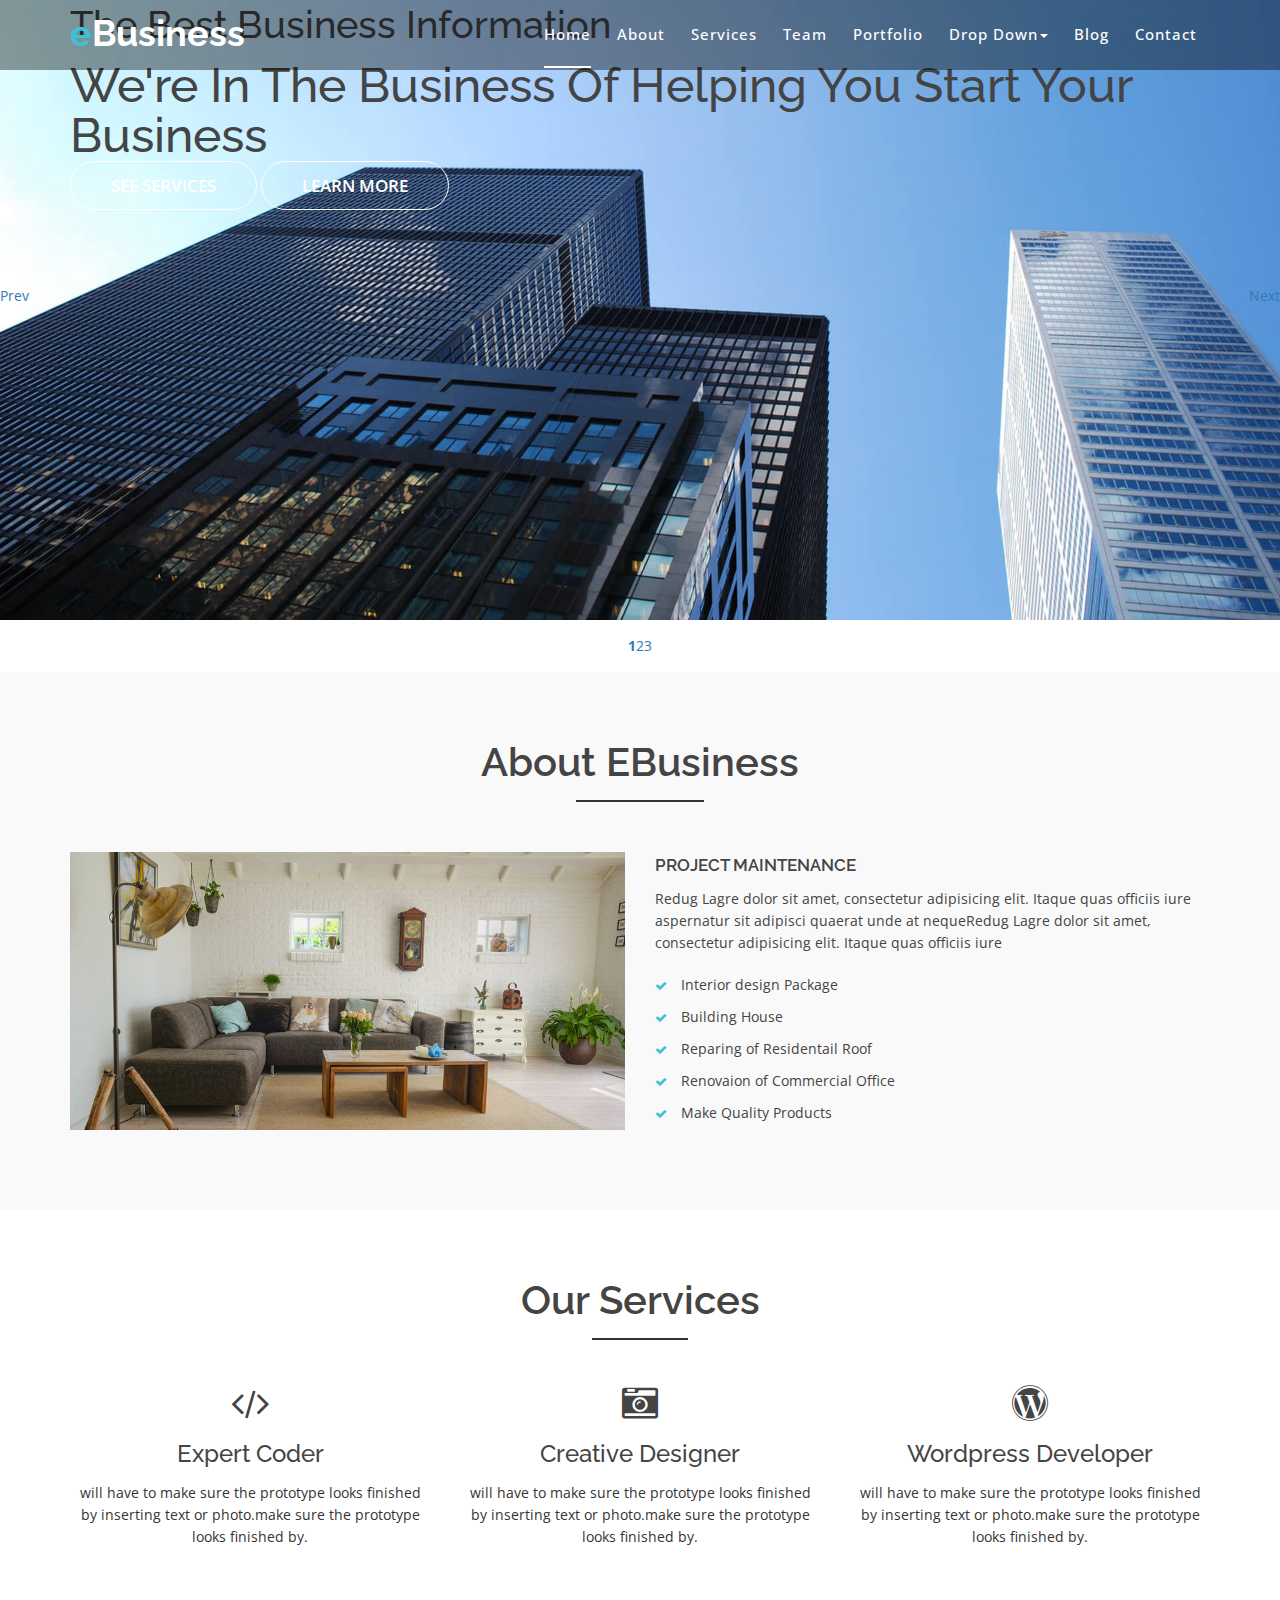
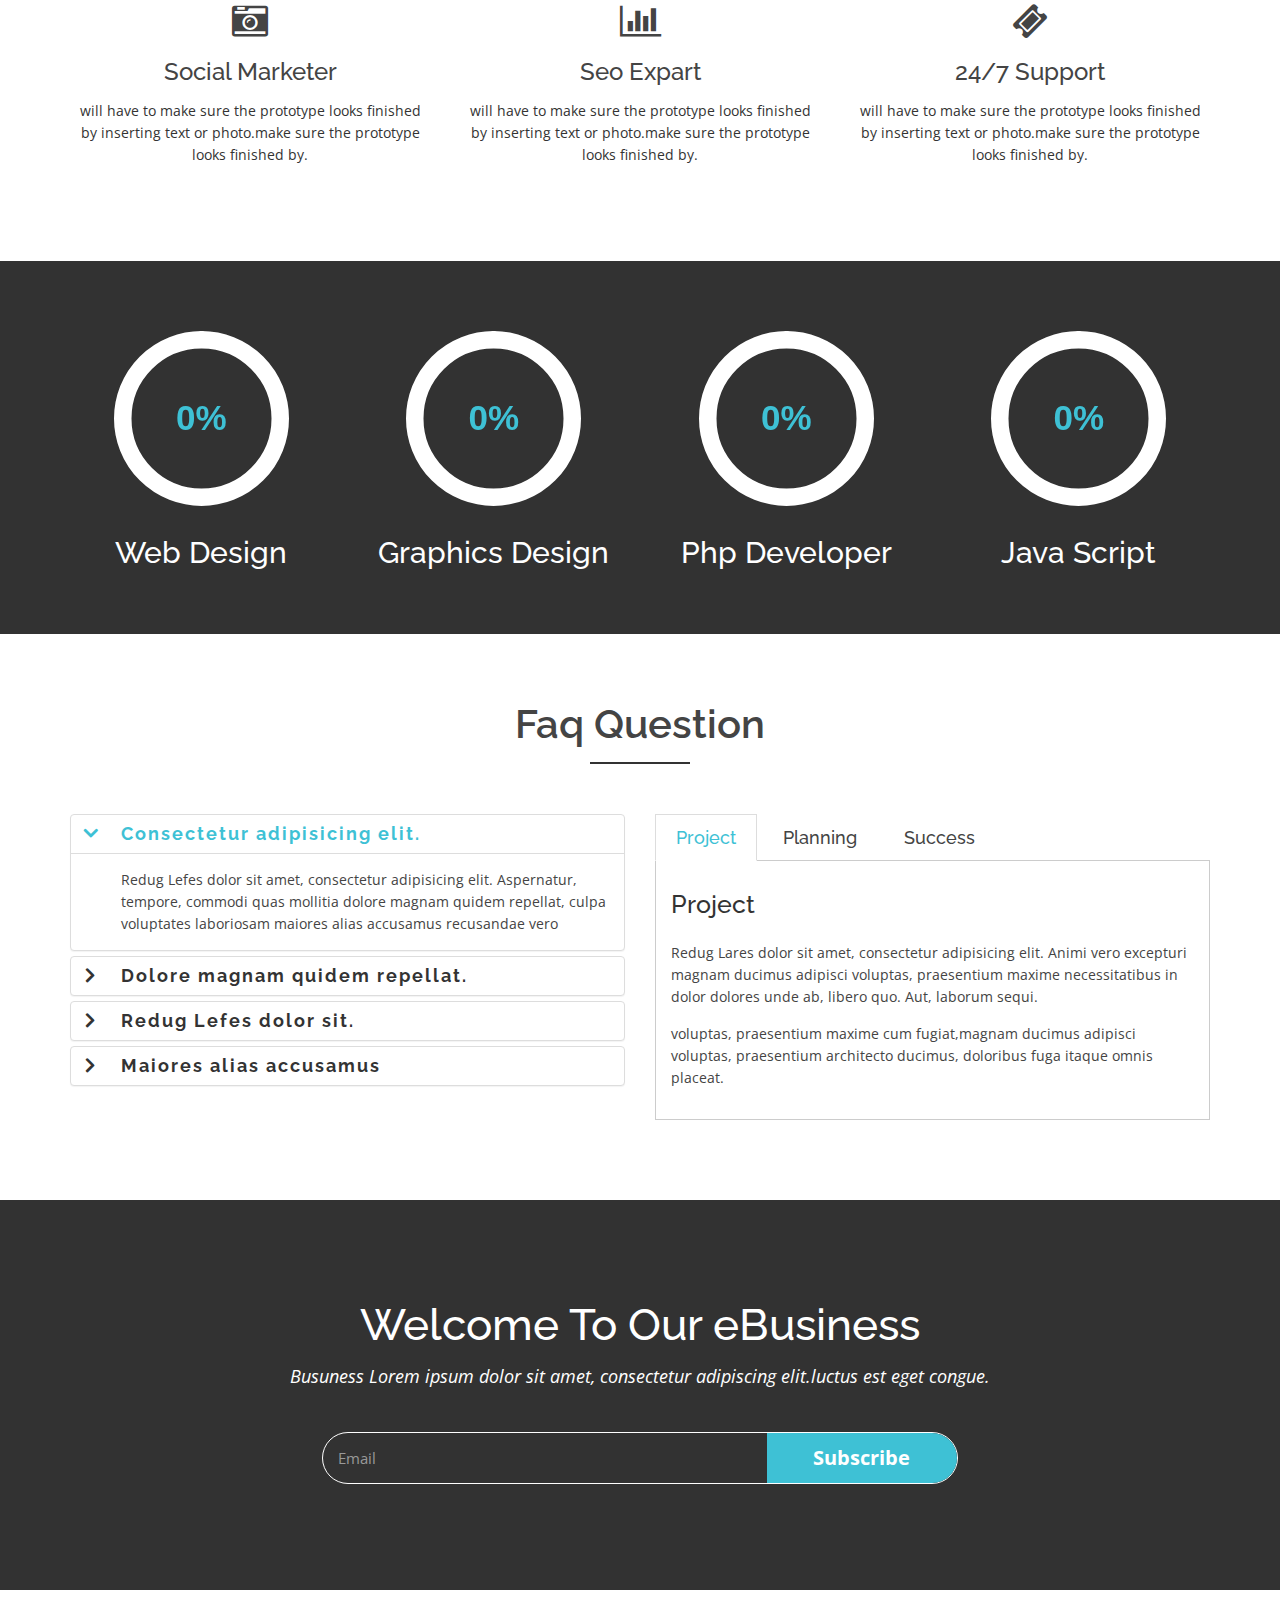
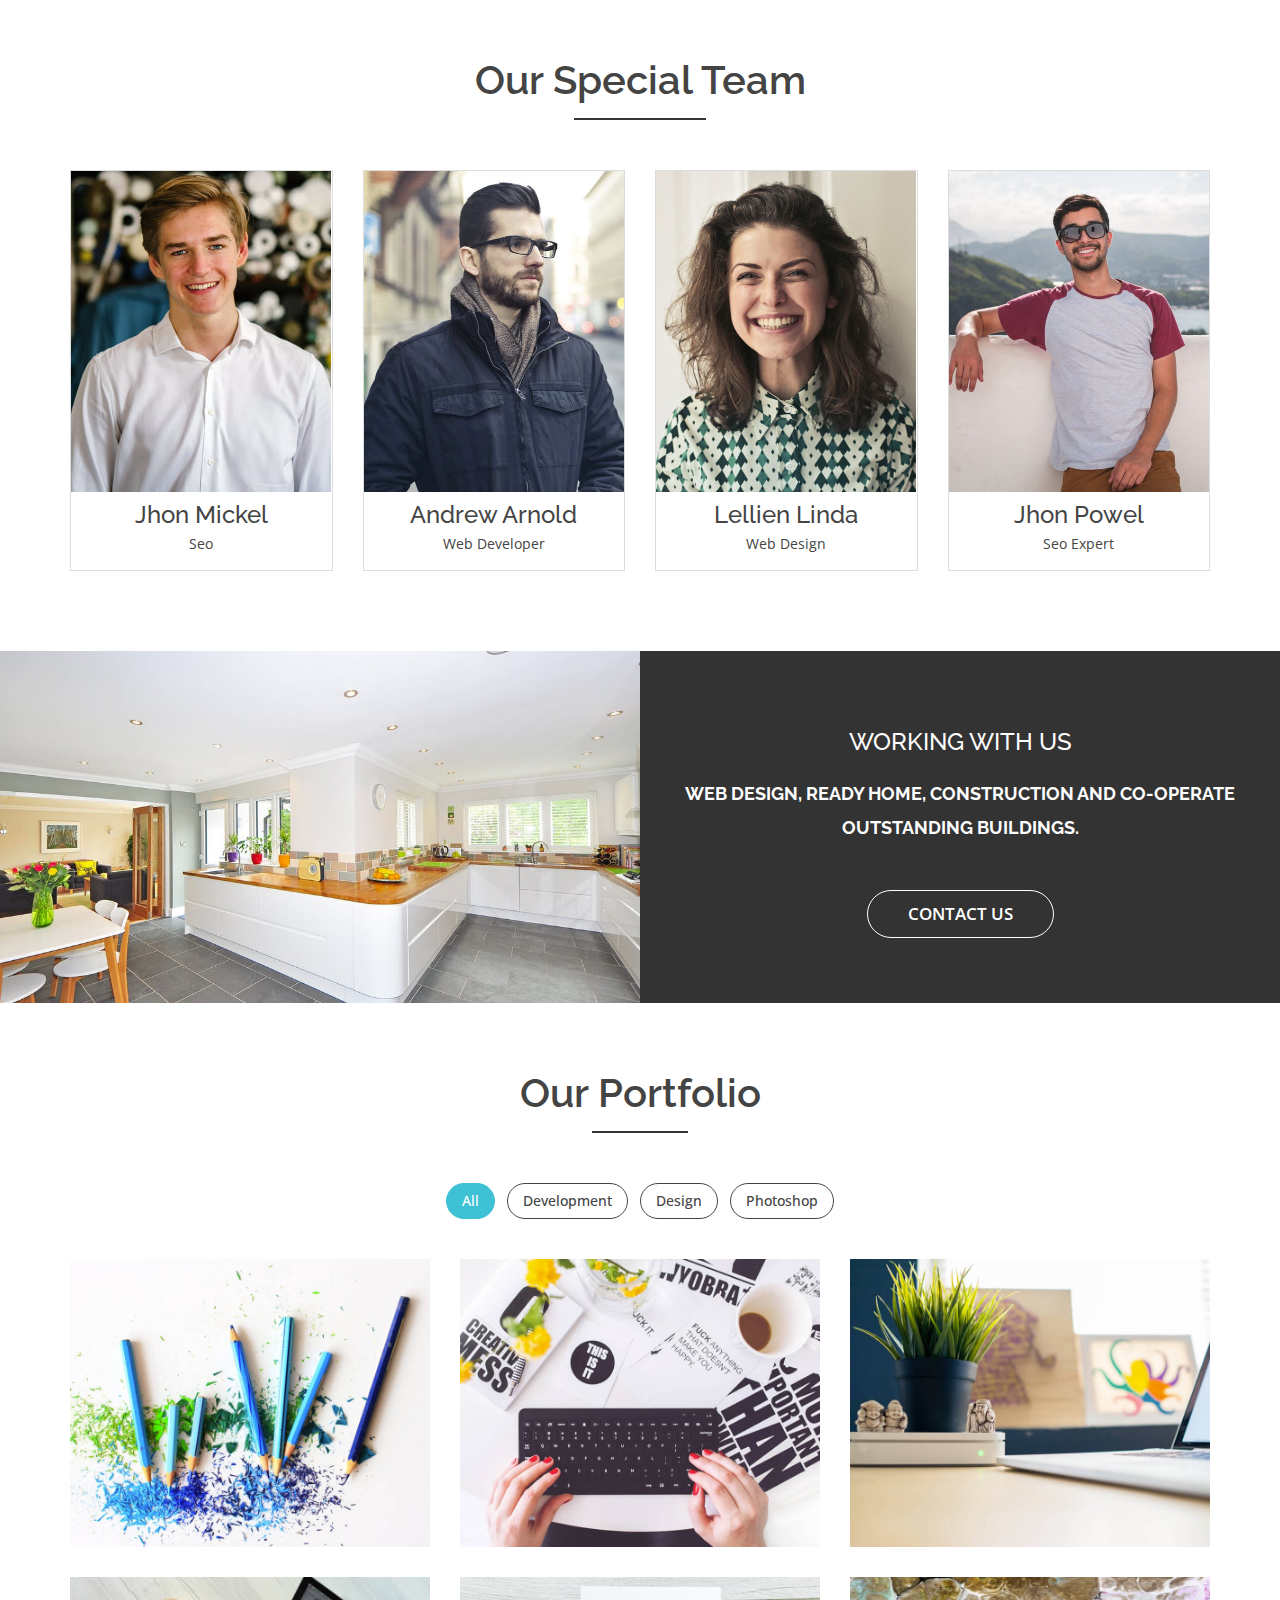
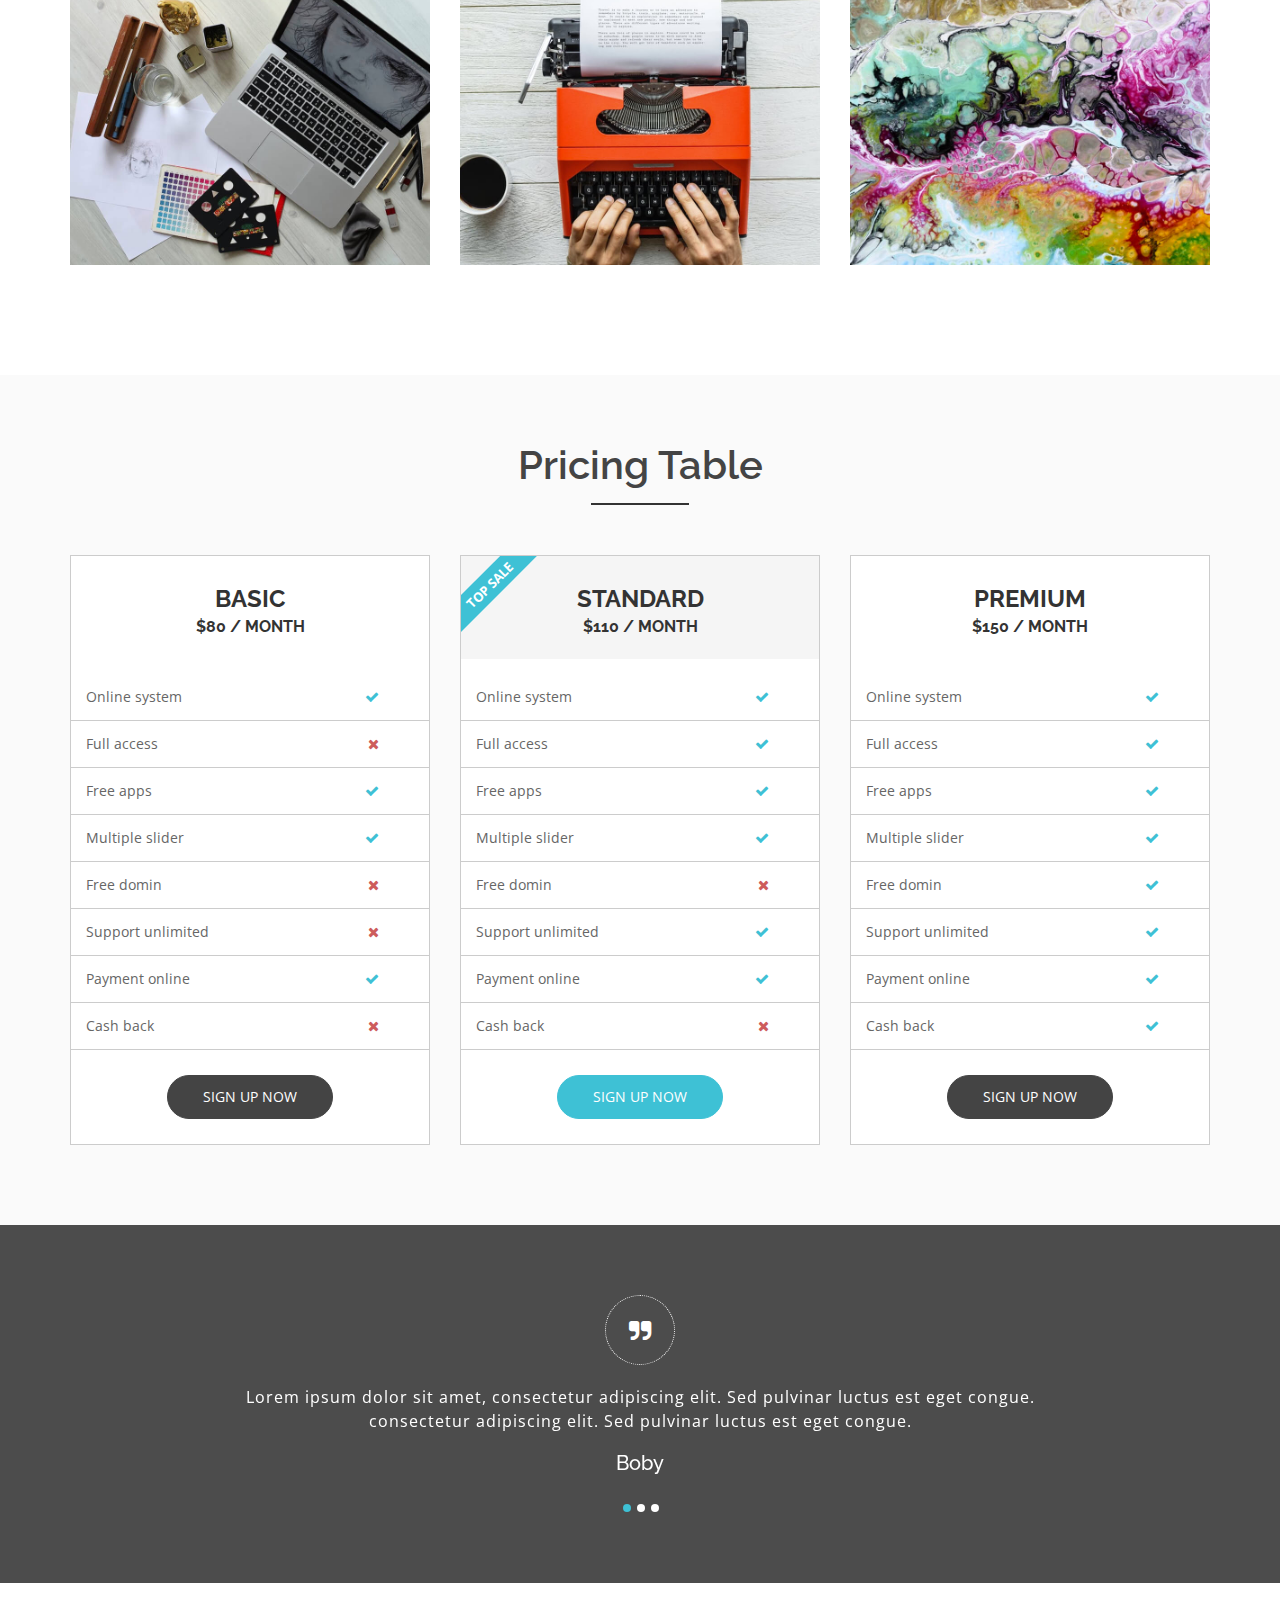
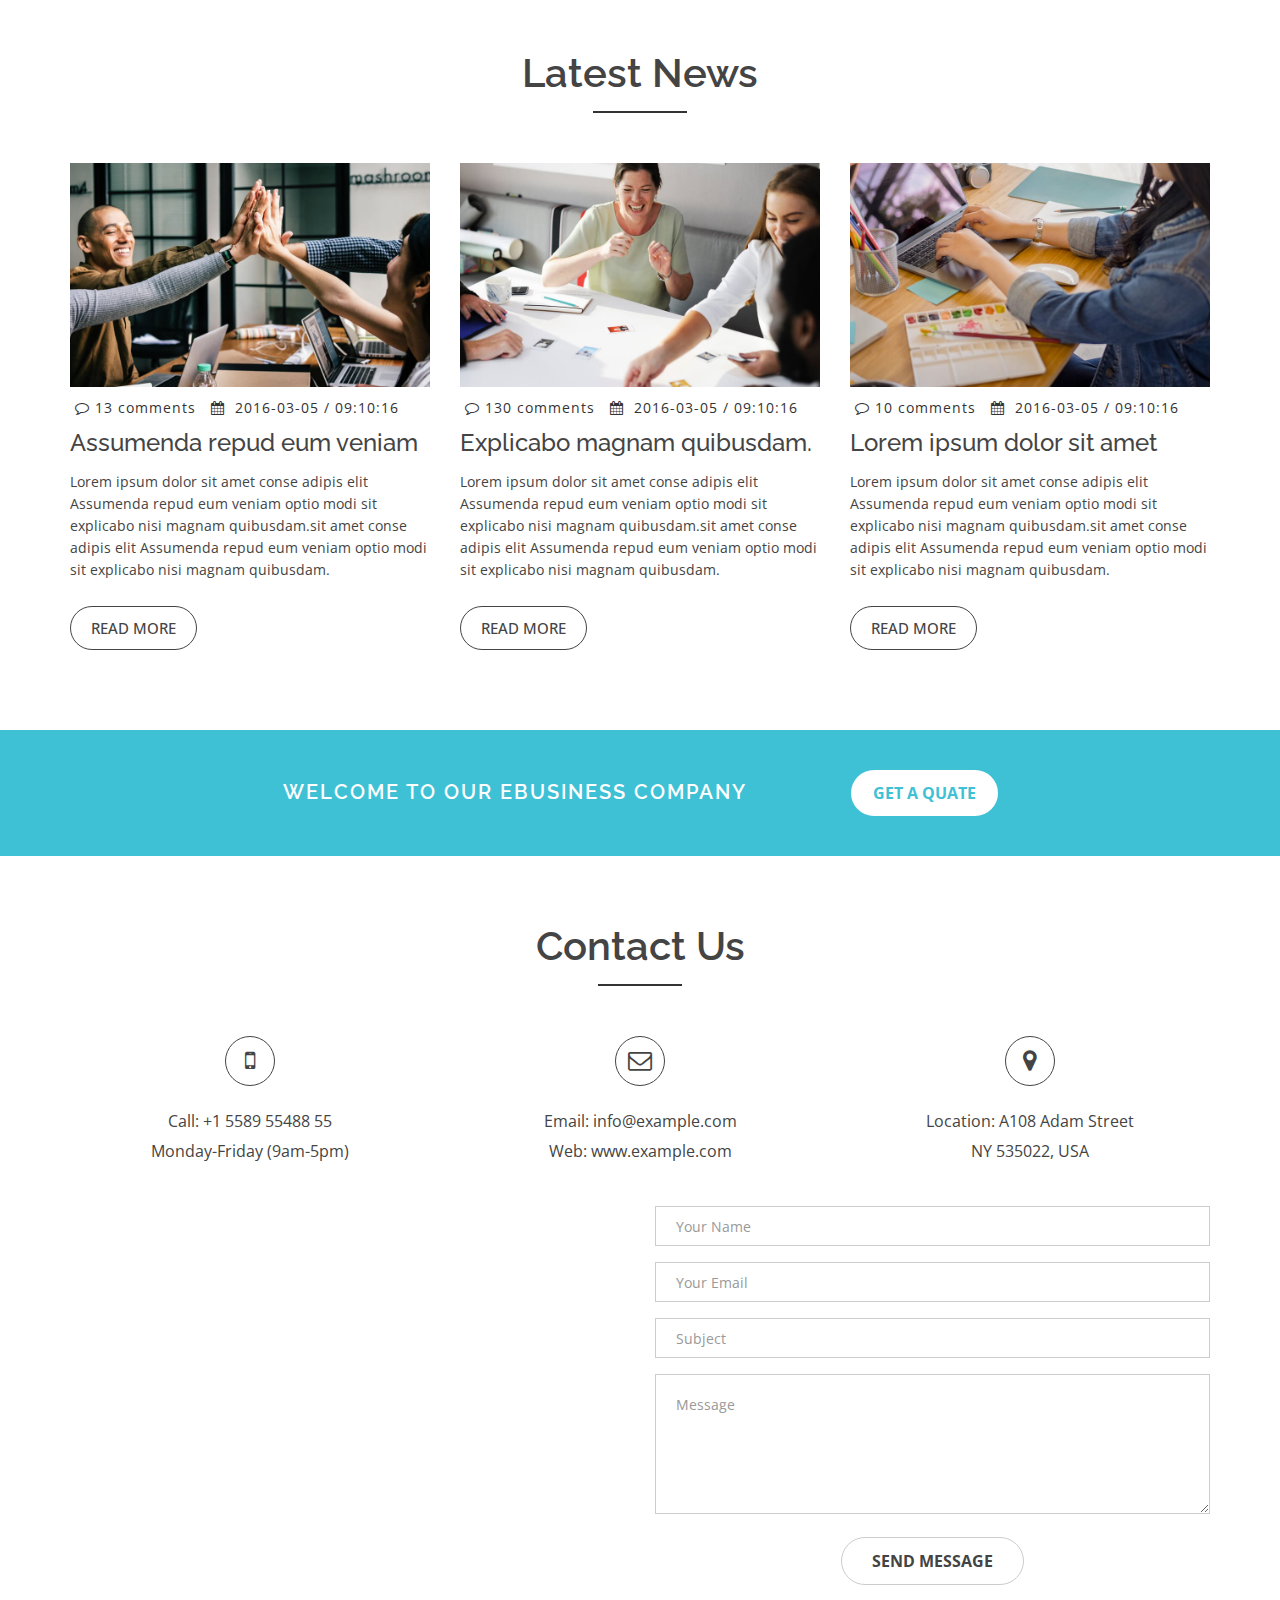
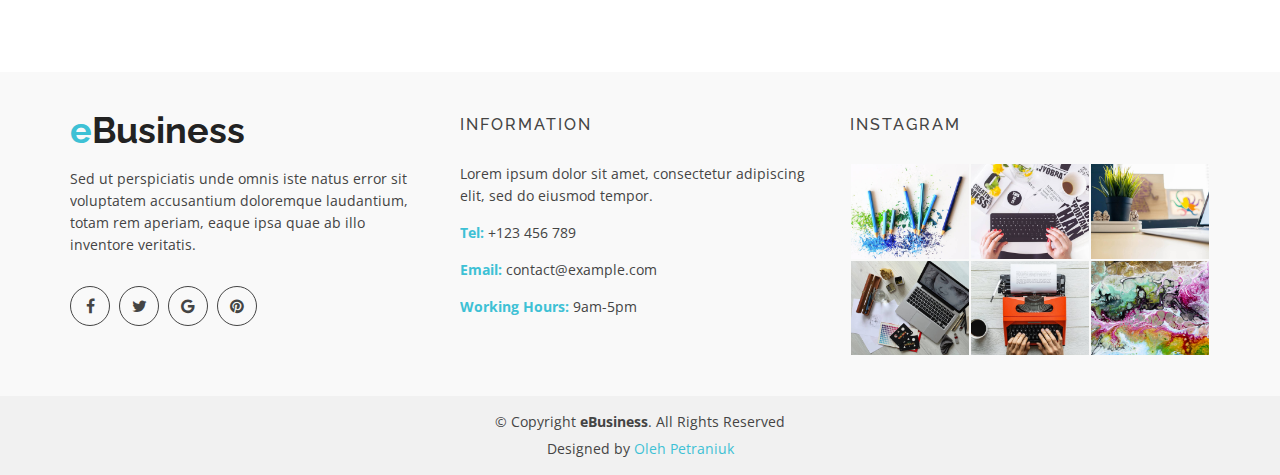
==== commit 7be0d688: "Update Main page" ====
--- a/index.html
+++ b/index.html
@@ -1,8 +1,8 @@
-!doctype html>
+<!doctype html>
 <html lang="en">
 <head>
   <meta charset="utf-8">
-  <title>eBusiness Bootstrap Template</title>
+  <title>eBusiness</title>
   <meta content="width=device-width, initial-scale=1.0" name="viewport">
   <meta content="" name="keywords">
   <meta content="" name="description">
@@ -34,6 +34,7 @@
   <!-- Responsive Stylesheet File -->
   <link href="css/responsive.css" rel="stylesheet">
 
+
 </head>
 
 <body data-spy="scroll" data-target="#navbar-example">
@@ -41,15 +42,13 @@
   <div id="preloader"></div>
 
   <header>
-    <!-- header-area-->
+    <!-- header-area -->
     <div id="sticker" class="header-area">
       <div class="container">
         <div class="row">
           <div class="col-md-12 col-sm-12">
 
-            <!-- Navigation -->
             <nav class="navbar navbar-default">
-              <!-- Brand and toggle get grouped for better mobile display -->
               <div class="navbar-header">
                 <button type="button" class="navbar-toggle collapsed" data-toggle="collapse" data-target=".bs-example-navbar-collapse-1" aria-expanded="false">
 										<span class="sr-only">Toggle navigation</span>
@@ -57,10 +56,8 @@
 										<span class="icon-bar"></span>
 										<span class="icon-bar"></span>
 									</button>
-                <!-- Brand -->
                 <a class="navbar-brand page-scroll sticky-logo" href="index.html">
                   <h1><span>e</span>Business</h1>
-                  <!-- Uncomment below if you prefer to use an image logo -->
                   <!-- <img src="img/logo.png" alt="" title=""> -->
 								</a>
               </div>
@@ -178,7 +175,7 @@
     </div>
   </div>
 
-  <!-- About area -->
+  <!--  About area -->
   <div id="about" class="about-area area-padding">
     <div class="container">
       <div class="row">
@@ -231,7 +228,7 @@
     </div>
   </div>
 
-  <!-- Service area -->
+  <!-- ervice area -->
   <div id="services" class="services-area area-padding">
     <div class="container">
       <div class="row">
@@ -338,7 +335,7 @@
     </div>
   </div>
 
-  <!-- our-skill-area -->
+  <!-- our-skill-area  -->
   <div class="our-skill-area fix hidden-sm">
     <div class="test-overly"></div>
     <div class="skill-bg area-padding-2">
@@ -377,6 +374,7 @@
                 </div>
               </div>
             </div>
+            <!-- single-skill end -->
           </div>
         </div>
       </div>
@@ -524,7 +522,7 @@
     </div>
   </div>
 
-  <!-- Wellcome Area -->
+  <!-- Start Wellcome Area -->
   <div class="wellcome-area">
     <div class="well-bg">
       <div class="test-overly"></div>
@@ -552,7 +550,7 @@
     </div>
   </div>
 
-  <!-- Team Area -->
+  <!-- team Area -->
   <div id="team" class="our-team-area area-padding">
     <div class="container">
       <div class="row">
@@ -697,7 +695,7 @@
     </div>
   </div>
 
-  <!-- Reviews Area -->
+  <!-- reviews Area -->
   <div class="reviews-area hidden-xs">
     <div class="work-us">
       <div class="work-left-text">
@@ -713,7 +711,7 @@
     </div>
   </div>
 
-  <!-- Portfolio Area -->
+  <!-- portfolio Area -->
   <div id="portfolio" class="portfolio-area area-padding fix">
     <div class="container">
       <div class="row">
@@ -724,7 +722,6 @@
         </div>
       </div>
       <div class="row">
-        <!-- Portfolio -page -->
         <div class="awesome-project-1 fix">
           <div class="col-lg-12 col-md-12 col-sm-12 col-xs-12">
             <div class="awesome-menu ">
@@ -840,8 +837,6 @@
       </div>
     </div>
   </div>
-
-  <!-- Pricing area -->
   <div id="pricing" class="pricing-area area-padding">
     <div class="container">
       <div class="row">
@@ -904,8 +899,6 @@
       </div>
     </div>
   </div>
-
-  <!-- Testimonials -->
   <div class="testimonials-area">
     <div class="testi-inner area-padding">
       <div class="testi-overly"></div>
@@ -946,8 +939,6 @@
       </div>
     </div>
   </div>
-
-  <!-- Blog Area -->
   <div id="blog" class="blog-area">
     <div class="blog-inner area-padding">
       <div class="blog-overly"></div>
@@ -1051,8 +1042,6 @@
       </div>
     </div>
   </div>
-
-  <!-- Suscrive Area -->
   <div class="suscribe-area">
     <div class="container">
       <div class="row">
@@ -1065,8 +1054,6 @@
       </div>
     </div>
   </div>
-
-  <!-- Contact Area -->
   <div id="contact" class="contact-area">
     <div class="contact-inner area-padding">
       <div class="contact-overly"></div>
@@ -1149,7 +1136,7 @@
     </div>
   </div>
 
-  <!-- Footer Area -->
+  <!-- ooter Area -->
   <footer>
     <div class="footer-area">
       <div class="container">
@@ -1224,7 +1211,8 @@
               </p>
             </div>
             <div class="credits">
-              Designed by <a href="$">Oleh Petraniuk</a>
+
+              Designed by <a href="#">Oleh Petraniuk</a>
             </div>
           </div>
         </div>
@@ -1234,7 +1222,7 @@
 
   <a href="#" class="back-to-top"><i class="fa fa-chevron-up"></i></a>
 
-  <!-- JS Libraries -->
+  <!-- JavaScript Libraries -->
   <script src="lib/jquery/jquery.min.js"></script>
   <script src="lib/bootstrap/js/bootstrap.min.js"></script>
   <script src="lib/owlcarousel/owl.carousel.min.js"></script>
@@ -1251,8 +1239,6 @@
   <script src="contactform/contactform.js"></script>
 
   <script src="js/main.js"></script>
-
-
 </body>
 
-</html>+</html>
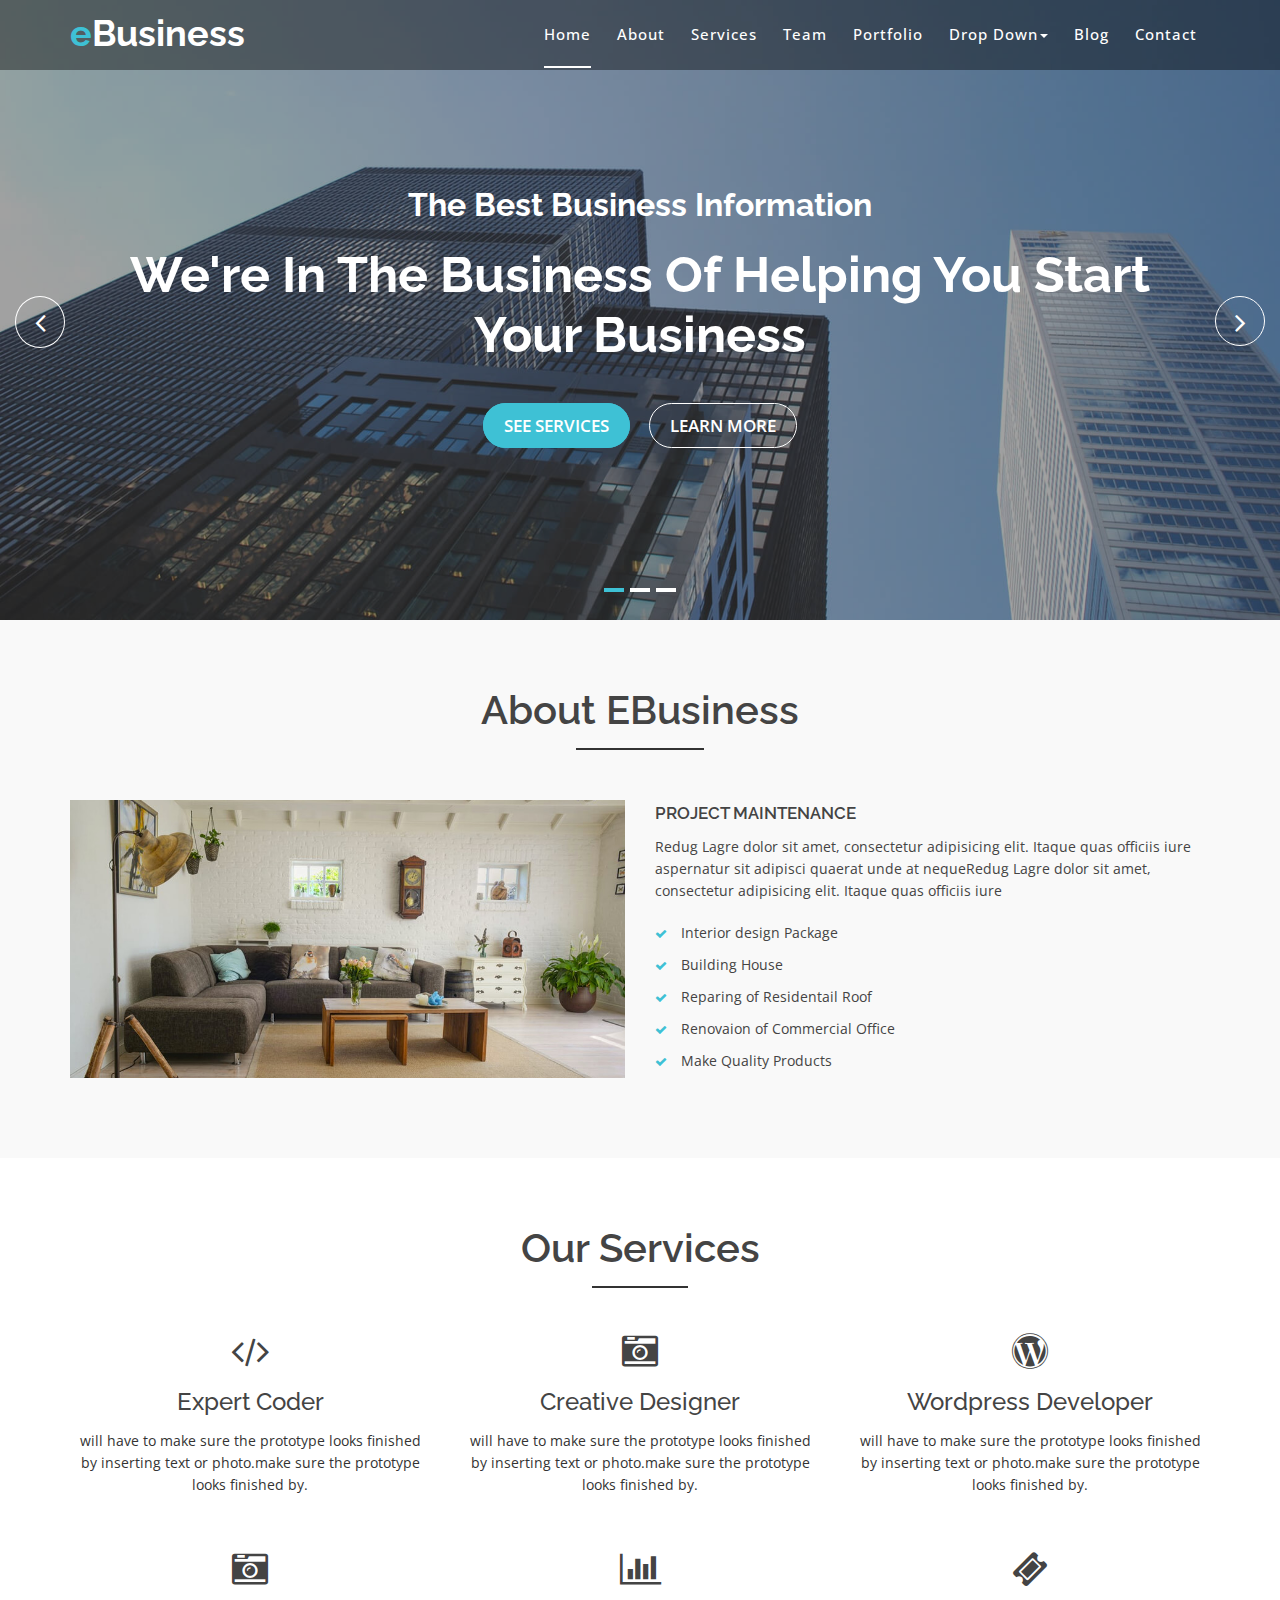
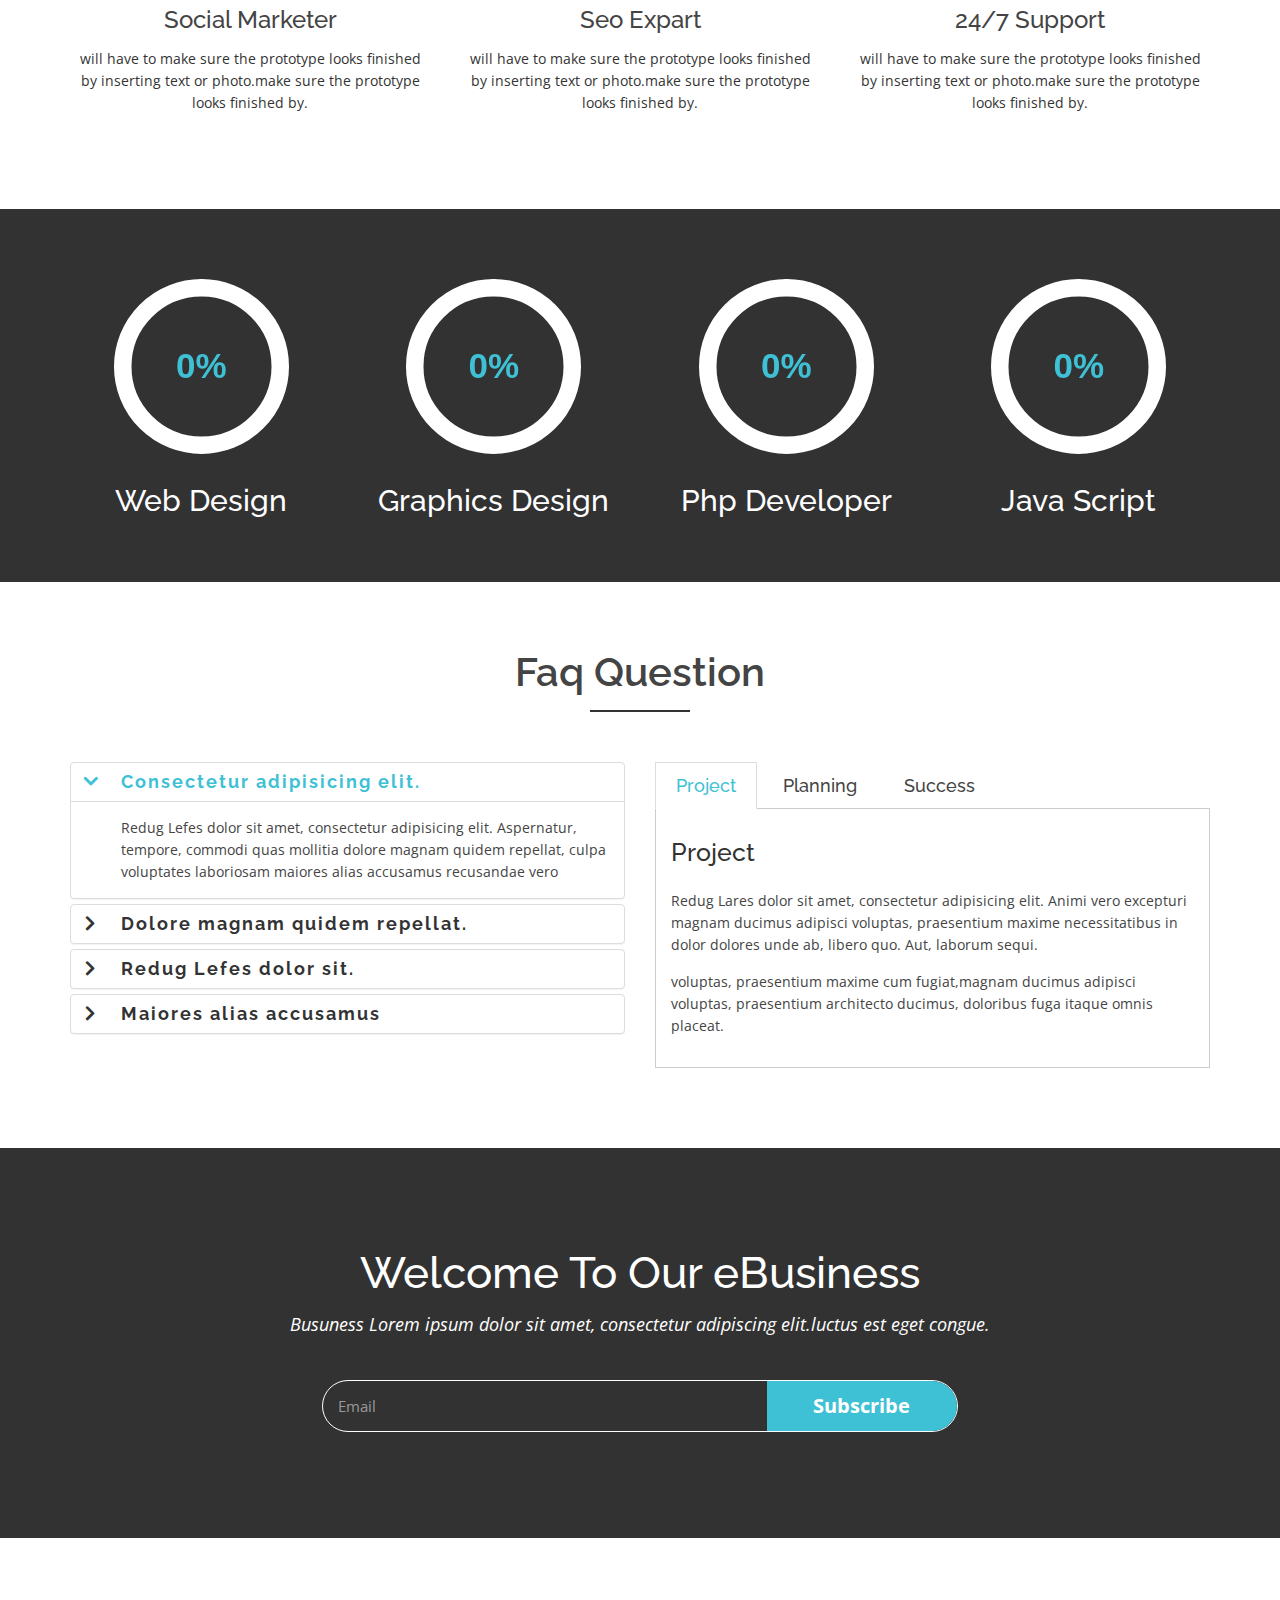
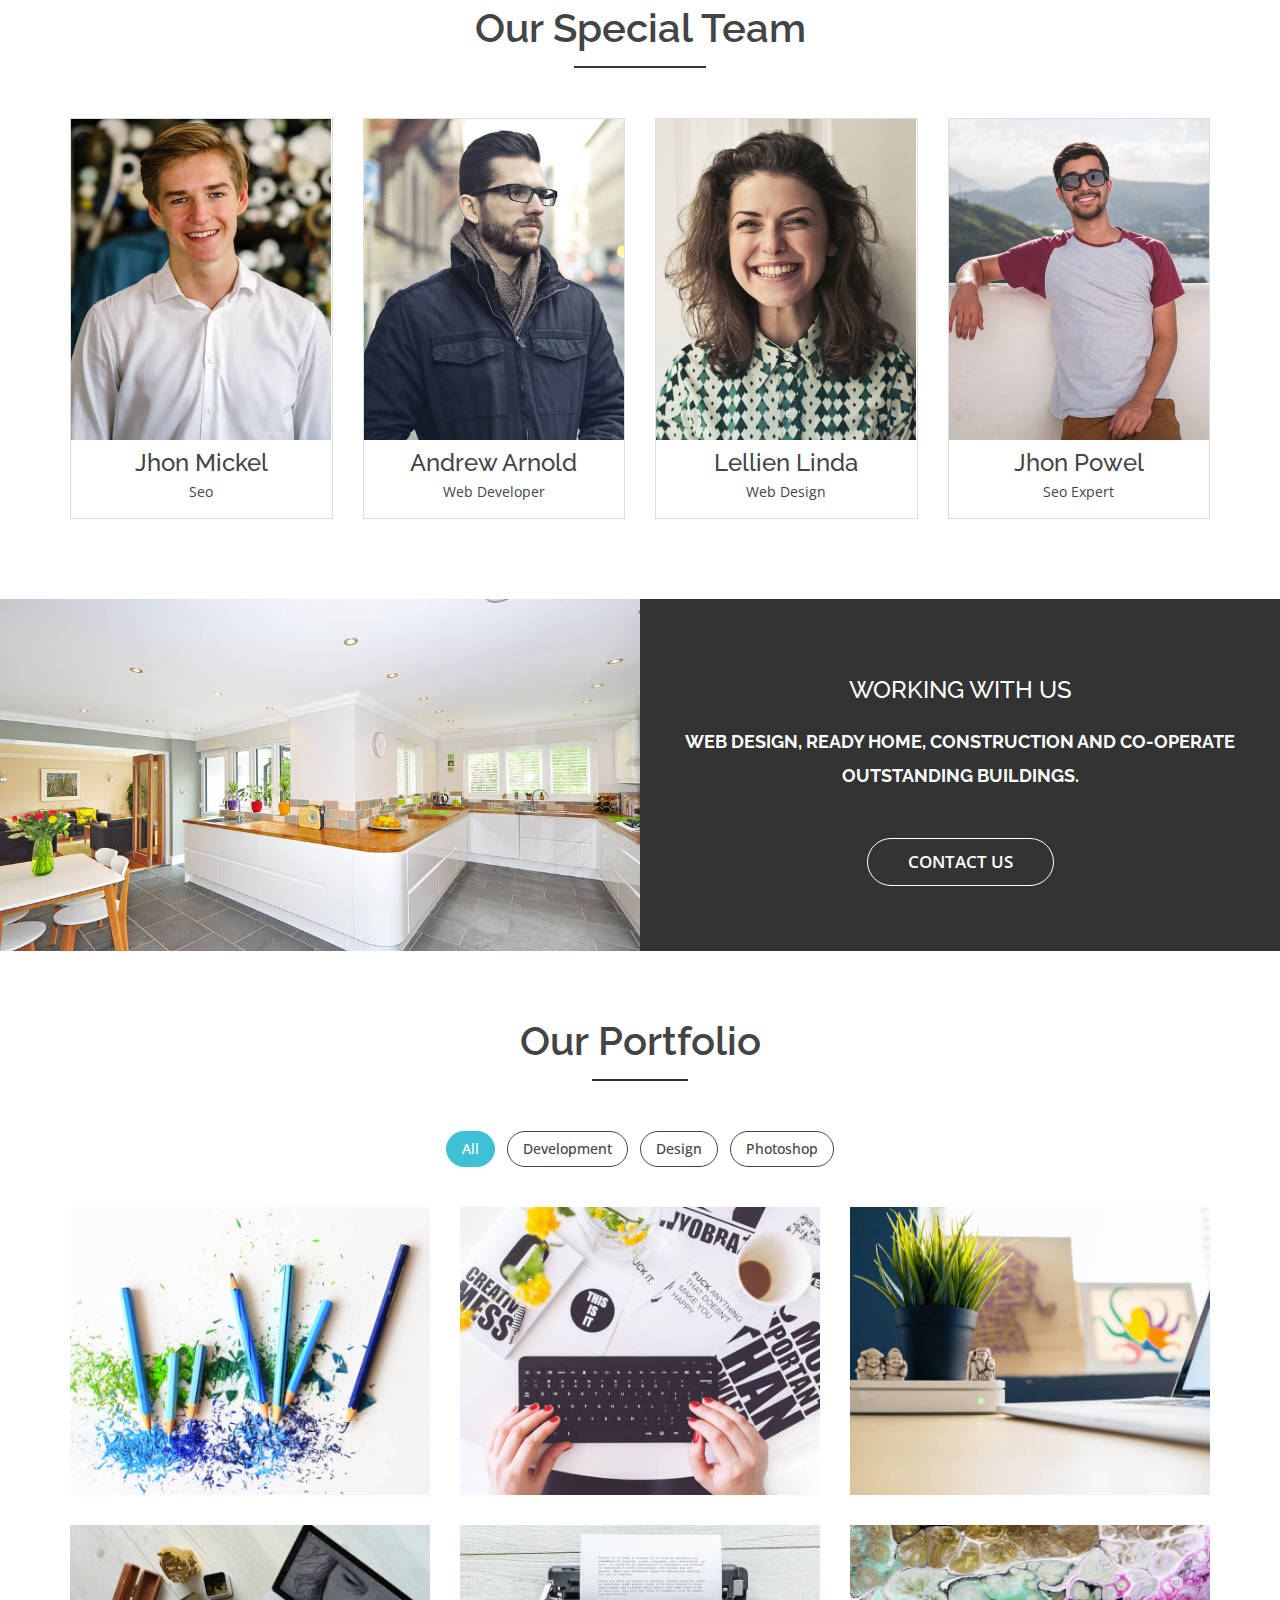
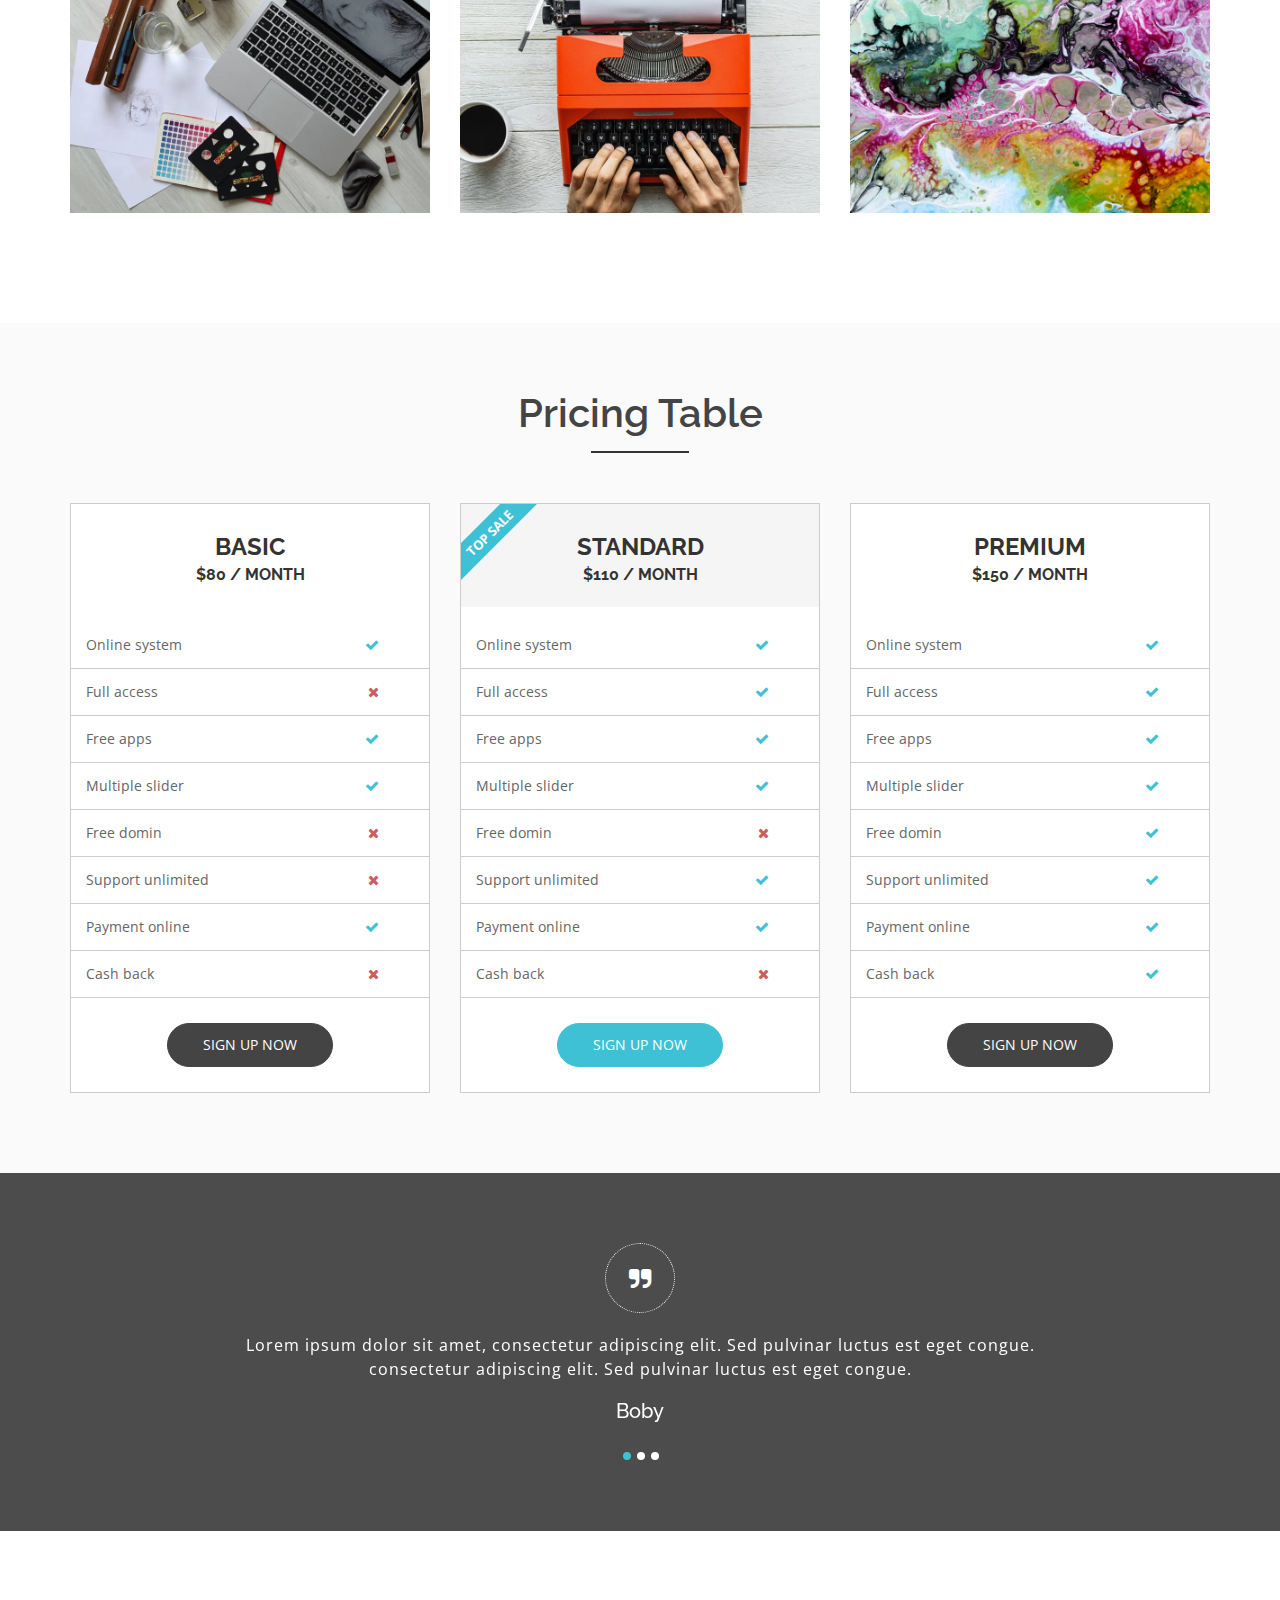
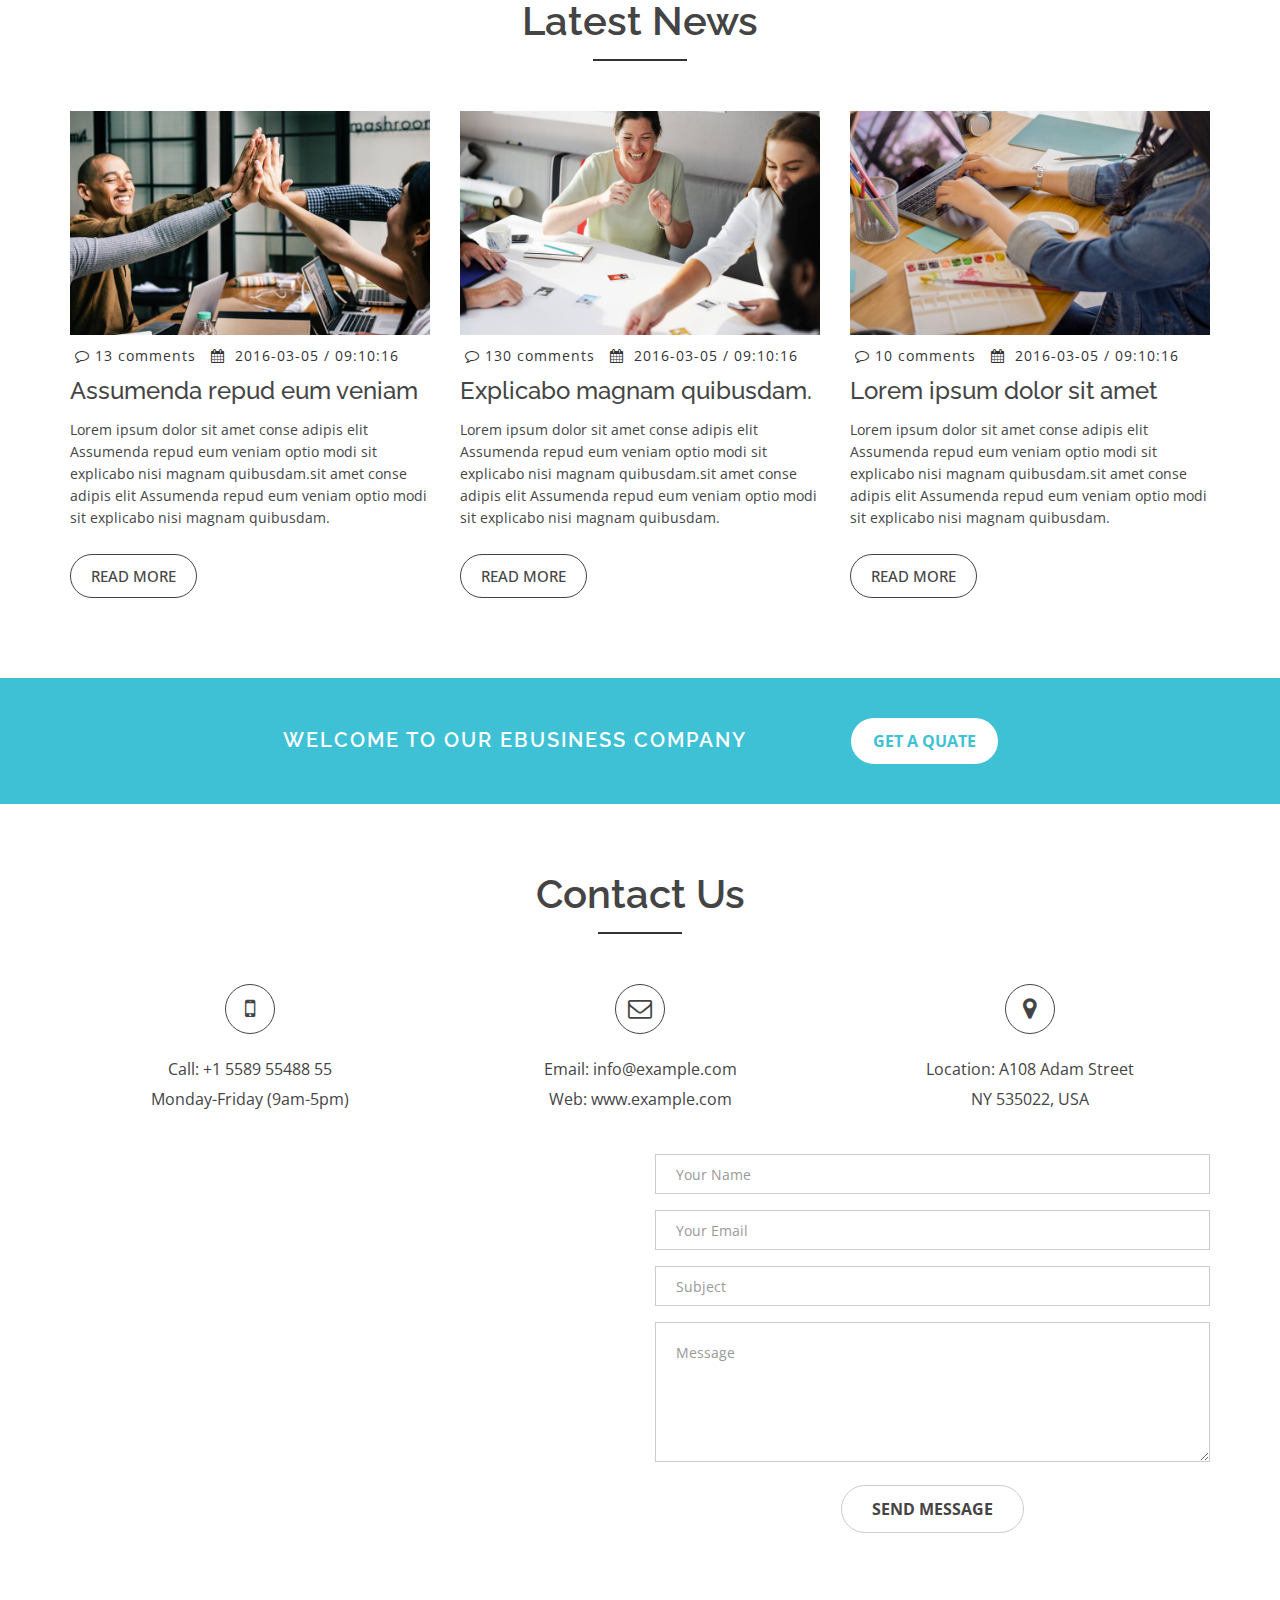
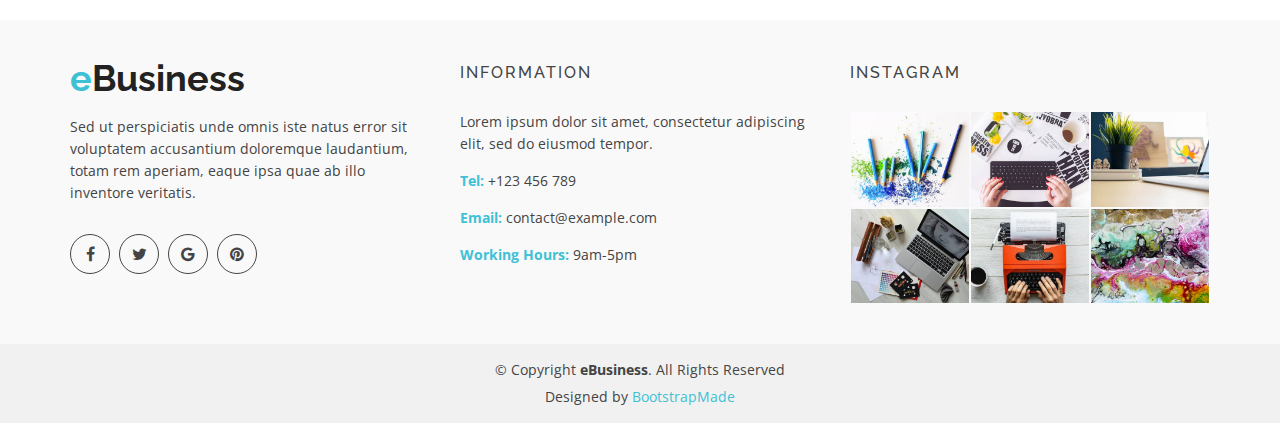
==== commit c8766bef: "Update project files" ====
--- a/index.html
+++ b/index.html
@@ -2,7 +2,7 @@
 <html lang="en">
 <head>
   <meta charset="utf-8">
-  <title>eBusiness</title>
+  <title>eBusiness Bootstrap Template</title>
   <meta content="width=device-width, initial-scale=1.0" name="viewport">
   <meta content="" name="keywords">
   <meta content="" name="description">
@@ -34,7 +34,12 @@
   <!-- Responsive Stylesheet File -->
   <link href="css/responsive.css" rel="stylesheet">
 
-
+  <!-- =======================================================
+    Theme Name: eBusiness
+    Theme URL: https://bootstrapmade.com/ebusiness-bootstrap-corporate-template/
+    Author: BootstrapMade.com
+    License: https://bootstrapmade.com/license/
+  ======================================================= -->
 </head>
 
 <body data-spy="scroll" data-target="#navbar-example">
@@ -42,13 +47,15 @@
   <div id="preloader"></div>
 
   <header>
-    <!-- header-area -->
+    <!-- header-area start -->
     <div id="sticker" class="header-area">
       <div class="container">
         <div class="row">
           <div class="col-md-12 col-sm-12">
 
+            <!-- Navigation -->
             <nav class="navbar navbar-default">
+              <!-- Brand and toggle get grouped for better mobile display -->
               <div class="navbar-header">
                 <button type="button" class="navbar-toggle collapsed" data-toggle="collapse" data-target=".bs-example-navbar-collapse-1" aria-expanded="false">
 										<span class="sr-only">Toggle navigation</span>
@@ -56,11 +63,14 @@
 										<span class="icon-bar"></span>
 										<span class="icon-bar"></span>
 									</button>
+                <!-- Brand -->
                 <a class="navbar-brand page-scroll sticky-logo" href="index.html">
                   <h1><span>e</span>Business</h1>
+                  <!-- Uncomment below if you prefer to use an image logo -->
                   <!-- <img src="img/logo.png" alt="" title=""> -->
 								</a>
               </div>
+              <!-- Collect the nav links, forms, and other content for toggling -->
               <div class="collapse navbar-collapse main-menu bs-example-navbar-collapse-1" id="navbar-example">
                 <ul class="nav navbar-nav navbar-right">
                   <li class="active">
@@ -94,14 +104,18 @@
                   </li>
                 </ul>
               </div>
+              <!-- navbar-collapse -->
             </nav>
-          </div>
-        </div>
-      </div>
-    </div>
+            <!-- END: Navigation -->
+          </div>
+        </div>
+      </div>
+    </div>
+    <!-- header-area end -->
   </header>
-
-  <!-- Slider Area -->
+  <!-- header end -->
+
+  <!-- Start Slider Area -->
   <div id="home" class="slider-area">
     <div class="bend niceties preview-2">
       <div id="ensign-nivoslider" class="slides">
@@ -110,17 +124,21 @@
         <img src="img/slider/slider3.jpg" alt="" title="#slider-direction-3" />
       </div>
 
+      <!-- direction 1 -->
       <div id="slider-direction-1" class="slider-direction slider-one">
         <div class="container">
           <div class="row">
             <div class="col-md-12 col-sm-12 col-xs-12">
               <div class="slider-content">
+                <!-- layer 1 -->
                 <div class="layer-1-1 hidden-xs wow slideInDown" data-wow-duration="2s" data-wow-delay=".2s">
                   <h2 class="title1">The Best Business Information </h2>
                 </div>
+                <!-- layer 2 -->
                 <div class="layer-1-2 wow slideInUp" data-wow-duration="2s" data-wow-delay=".1s">
                   <h1 class="title2">We're In The Business Of Helping You Start Your Business</h1>
                 </div>
+                <!-- layer 3 -->
                 <div class="layer-1-3 hidden-xs wow slideInUp" data-wow-duration="2s" data-wow-delay=".2s">
                   <a class="ready-btn right-btn page-scroll" href="#services">See Services</a>
                   <a class="ready-btn page-scroll" href="#about">Learn More</a>
@@ -131,17 +149,21 @@
         </div>
       </div>
 
+      <!-- direction 2 -->
       <div id="slider-direction-2" class="slider-direction slider-two">
         <div class="container">
           <div class="row">
             <div class="col-md-12 col-sm-12 col-xs-12">
               <div class="slider-content text-center">
+                <!-- layer 1 -->
                 <div class="layer-1-1 hidden-xs wow slideInUp" data-wow-duration="2s" data-wow-delay=".2s">
                   <h2 class="title1">The Best Business Information </h2>
                 </div>
+                <!-- layer 2 -->
                 <div class="layer-1-2 wow slideInUp" data-wow-duration="2s" data-wow-delay=".1s">
                   <h1 class="title2">We're In The Business Of Get Quality Business Service</h1>
                 </div>
+                <!-- layer 3 -->
                 <div class="layer-1-3 hidden-xs wow slideInUp" data-wow-duration="2s" data-wow-delay=".2s">
                   <a class="ready-btn right-btn page-scroll" href="#services">See Services</a>
                   <a class="ready-btn page-scroll" href="#about">Learn More</a>
@@ -152,17 +174,21 @@
         </div>
       </div>
 
+      <!-- direction 3 -->
       <div id="slider-direction-3" class="slider-direction slider-two">
         <div class="container">
           <div class="row">
             <div class="col-md-12 col-sm-12 col-xs-12">
               <div class="slider-content">
+                <!-- layer 1 -->
                 <div class="layer-1-1 hidden-xs wow slideInUp" data-wow-duration="2s" data-wow-delay=".2s">
                   <h2 class="title1">The Best business Information </h2>
                 </div>
+                <!-- layer 2 -->
                 <div class="layer-1-2 wow slideInUp" data-wow-duration="2s" data-wow-delay=".1s">
                   <h1 class="title2">Helping Business Security  & Peace of Mind for Your Family</h1>
                 </div>
+                <!-- layer 3 -->
                 <div class="layer-1-3 hidden-xs wow slideInUp" data-wow-duration="2s" data-wow-delay=".2s">
                   <a class="ready-btn right-btn page-scroll" href="#services">See Services</a>
                   <a class="ready-btn page-scroll" href="#about">Learn More</a>
@@ -174,8 +200,9 @@
       </div>
     </div>
   </div>
-
-  <!--  About area -->
+  <!-- End Slider Area -->
+
+  <!-- Start About area -->
   <div id="about" class="about-area area-padding">
     <div class="container">
       <div class="row">
@@ -186,6 +213,7 @@
         </div>
       </div>
       <div class="row">
+        <!-- single-well start-->
         <div class="col-md-6 col-sm-6 col-xs-12">
           <div class="well-left">
             <div class="single-well">
@@ -195,6 +223,7 @@
             </div>
           </div>
         </div>
+        <!-- single-well end-->
         <div class="col-md-6 col-sm-6 col-xs-12">
           <div class="well-middle">
             <div class="single-well">
@@ -224,11 +253,13 @@
             </div>
           </div>
         </div>
+        <!-- End col-->
       </div>
     </div>
   </div>
-
-  <!-- ervice area -->
+  <!-- End About area -->
+
+  <!-- Start Service area -->
   <div id="services" class="services-area area-padding">
     <div class="container">
       <div class="row">
@@ -240,6 +271,7 @@
       </div>
       <div class="row text-center">
         <div class="services-contents">
+          <!-- Start Left services -->
           <div class="col-md-4 col-sm-4 col-xs-12">
             <div class="about-move">
               <div class="services-details">
@@ -253,6 +285,7 @@
                   </p>
                 </div>
               </div>
+              <!-- end about-details -->
             </div>
           </div>
           <div class="col-md-4 col-sm-4 col-xs-12">
@@ -268,9 +301,11 @@
                   </p>
                 </div>
               </div>
-            </div>
-          </div>
-          <div class="col-md-4 col-sm-4 col-xs-12">
+              <!-- end about-details -->
+            </div>
+          </div>
+          <div class="col-md-4 col-sm-4 col-xs-12">
+            <!-- end col-md-4 -->
             <div class=" about-move">
               <div class="services-details">
                 <div class="single-services">
@@ -283,9 +318,11 @@
                   </p>
                 </div>
               </div>
-            </div>
-          </div>
-          <div class="col-md-4 col-sm-4 col-xs-12">
+              <!-- end about-details -->
+            </div>
+          </div>
+          <div class="col-md-4 col-sm-4 col-xs-12">
+            <!-- end col-md-4 -->
             <div class=" about-move">
               <div class="services-details">
                 <div class="single-services">
@@ -298,9 +335,12 @@
                   </p>
                 </div>
               </div>
-            </div>
-          </div>
-          <div class="col-md-4 col-sm-4 col-xs-12">
+              <!-- end about-details -->
+            </div>
+          </div>
+          <!-- End Left services -->
+          <div class="col-md-4 col-sm-4 col-xs-12">
+            <!-- end col-md-4 -->
             <div class=" about-move">
               <div class="services-details">
                 <div class="single-services">
@@ -313,9 +353,12 @@
                   </p>
                 </div>
               </div>
-            </div>
-          </div>
-          <div class="col-md-4 col-sm-4 col-xs-12">
+              <!-- end about-details -->
+            </div>
+          </div>
+          <!-- End Left services -->
+          <div class="col-md-4 col-sm-4 col-xs-12">
+            <!-- end col-md-4 -->
             <div class=" about-move">
               <div class="services-details">
                 <div class="single-services">
@@ -328,20 +371,24 @@
                   </p>
                 </div>
               </div>
+              <!-- end about-details -->
             </div>
           </div>
         </div>
       </div>
     </div>
   </div>
-
-  <!-- our-skill-area  -->
+  <!-- End Service area -->
+
+  <!-- our-skill-area start -->
   <div class="our-skill-area fix hidden-sm">
     <div class="test-overly"></div>
     <div class="skill-bg area-padding-2">
       <div class="container">
+        <!-- section-heading end -->
         <div class="row">
           <div class="skill-text">
+            <!-- single-skill start -->
             <div class="col-xs-12 col-sm-3 col-md-3 text-center">
               <div class="single-skill">
                 <div class="progress-circular">
@@ -350,6 +397,8 @@
                 </div>
               </div>
             </div>
+            <!-- single-skill end -->
+            <!-- single-skill start -->
             <div class="col-xs-12 col-sm-3 col-md-3 text-center">
               <div class="single-skill">
                 <div class="progress-circular">
@@ -358,6 +407,8 @@
                 </div>
               </div>
             </div>
+            <!-- single-skill end -->
+            <!-- single-skill start -->
             <div class="col-xs-12 col-sm-3 col-md-3 text-center">
               <div class="single-skill">
                 <div class="progress-circular">
@@ -366,6 +417,8 @@
                 </div>
               </div>
             </div>
+            <!-- single-skill end -->
+            <!-- single-skill start -->
             <div class="col-xs-12 col-sm-3 col-md-3 text-center">
               <div class="single-skill">
                 <div class="progress-circular">
@@ -380,8 +433,9 @@
       </div>
     </div>
   </div>
-
-  <!-- Faq area -->
+  <!-- our-skill-area end -->
+
+  <!-- Faq area start -->
   <div class="faq-area area-padding">
     <div class="container">
       <div class="row">
@@ -395,6 +449,7 @@
         <div class="col-md-6 col-sm-6 col-xs-12">
           <div class="faq-details">
             <div class="panel-group" id="accordion">
+              <!-- Panel Default -->
               <div class="panel panel-default">
                 <div class="panel-heading">
                   <h4 class="check-title">
@@ -411,6 +466,8 @@
                   </div>
                 </div>
               </div>
+              <!-- End Panel Default -->
+              <!-- Panel Default -->
               <div class="panel panel-default">
                 <div class="panel-heading">
                   <h4 class="check-title">
@@ -427,6 +484,8 @@
                   </div>
                 </div>
               </div>
+              <!-- End Panel Default -->
+              <!-- Panel Default -->
               <div class="panel panel-default">
                 <div class="panel-heading">
                   <h4 class="check-title">
@@ -443,6 +502,8 @@
                   </div>
                 </div>
               </div>
+              <!-- End Panel Default -->
+              <!-- Panel Default -->
               <div class="panel panel-default">
                 <div class="panel-heading">
                   <h4 class="check-title">
@@ -459,11 +520,13 @@
                   </div>
                 </div>
               </div>
+              <!-- End Panel Default -->
             </div>
           </div>
         </div>
         <div class="col-md-6 col-sm-6 col-xs-12">
           <div class="tab-menu">
+            <!-- Nav tabs -->
             <ul class="nav nav-tabs" role="tablist">
               <li class="active">
                 <a href="#p-view-1" role="tab" data-toggle="tab">Project</a>
@@ -519,8 +582,10 @@
           </div>
         </div>
       </div>
+      <!-- end Row -->
     </div>
   </div>
+  <!-- End Faq Area -->
 
   <!-- Start Wellcome Area -->
   <div class="wellcome-area">
@@ -549,8 +614,9 @@
       </div>
     </div>
   </div>
-
-  <!-- team Area -->
+  <!-- End Wellcome Area -->
+
+  <!-- Start team Area -->
   <div id="team" class="our-team-area area-padding">
     <div class="container">
       <div class="row">
@@ -594,6 +660,7 @@
               </div>
             </div>
           </div>
+          <!-- End column -->
           <div class="col-md-3 col-sm-3 col-xs-12">
             <div class="single-team-member">
               <div class="team-img">
@@ -626,6 +693,7 @@
               </div>
             </div>
           </div>
+          <!-- End column -->
           <div class="col-md-3 col-sm-3 col-xs-12">
             <div class="single-team-member">
               <div class="team-img">
@@ -658,6 +726,7 @@
               </div>
             </div>
           </div>
+          <!-- End column -->
           <div class="col-md-3 col-sm-3 col-xs-12">
             <div class="single-team-member">
               <div class="team-img">
@@ -690,12 +759,14 @@
               </div>
             </div>
           </div>
+          <!-- End column -->
         </div>
       </div>
     </div>
   </div>
-
-  <!-- reviews Area -->
+  <!-- End Team Area -->
+
+  <!-- Start reviews Area -->
   <div class="reviews-area hidden-xs">
     <div class="work-us">
       <div class="work-left-text">
@@ -710,8 +781,9 @@
       </div>
     </div>
   </div>
-
-  <!-- portfolio Area -->
+  <!-- End reviews Area -->
+
+  <!-- Start portfolio Area -->
   <div id="portfolio" class="portfolio-area area-padding fix">
     <div class="container">
       <div class="row">
@@ -722,6 +794,7 @@
         </div>
       </div>
       <div class="row">
+        <!-- Start Portfolio -page -->
         <div class="awesome-project-1 fix">
           <div class="col-lg-12 col-md-12 col-sm-12 col-xs-12">
             <div class="awesome-menu ">
@@ -743,6 +816,7 @@
           </div>
         </div>
         <div class="awesome-project-content">
+          <!-- single-awesome-project start -->
           <div class="col-md-4 col-sm-4 col-xs-12 design development">
             <div class="single-awesome-project">
               <div class="awesome-img">
@@ -758,6 +832,8 @@
               </div>
             </div>
           </div>
+          <!-- single-awesome-project end -->
+          <!-- single-awesome-project start -->
           <div class="col-md-4 col-sm-4 col-xs-12 photo">
             <div class="single-awesome-project">
               <div class="awesome-img">
@@ -773,6 +849,8 @@
               </div>
             </div>
           </div>
+          <!-- single-awesome-project end -->
+          <!-- single-awesome-project start -->
           <div class="col-md-4 col-sm-4 col-xs-12 design">
             <div class="single-awesome-project">
               <div class="awesome-img">
@@ -788,6 +866,8 @@
               </div>
             </div>
           </div>
+          <!-- single-awesome-project end -->
+          <!-- single-awesome-project start -->
           <div class="col-md-4 col-sm-4 col-xs-12 photo development">
             <div class="single-awesome-project">
               <div class="awesome-img">
@@ -803,6 +883,8 @@
               </div>
             </div>
           </div>
+          <!-- single-awesome-project end -->
+          <!-- single-awesome-project start -->
           <div class="col-md-4 col-sm-4 col-xs-12 development">
             <div class="single-awesome-project">
               <div class="awesome-img">
@@ -818,6 +900,8 @@
               </div>
             </div>
           </div>
+          <!-- single-awesome-project end -->
+          <!-- single-awesome-project start -->
           <div class="col-md-4 col-sm-4 col-xs-12 design photo">
             <div class="single-awesome-project">
               <div class="awesome-img">
@@ -833,10 +917,13 @@
               </div>
             </div>
           </div>
+          <!-- single-awesome-project end -->
         </div>
       </div>
     </div>
   </div>
+  <!-- awesome-portfolio end -->
+  <!-- start pricing area -->
   <div id="pricing" class="pricing-area area-padding">
     <div class="container">
       <div class="row">
@@ -899,14 +986,18 @@
       </div>
     </div>
   </div>
+  <!-- End pricing table area -->
+  <!-- Start Testimonials -->
   <div class="testimonials-area">
     <div class="testi-inner area-padding">
       <div class="testi-overly"></div>
       <div class="container ">
         <div class="row">
           <div class="col-md-12 col-sm-12 col-xs-12">
+            <!-- Start testimonials Start -->
             <div class="testimonial-content text-center">
               <a class="quate" href="#"><i class="fa fa-quote-right"></i></a>
+              <!-- start testimonial carousel -->
               <div class="testimonial-carousel">
                 <div class="single-testi">
                   <div class="testi-text">
@@ -916,6 +1007,7 @@
                     <h6>Boby</h6>
                   </div>
                 </div>
+                <!-- End single item -->
                 <div class="single-testi">
                   <div class="testi-text">
                     <p>
@@ -924,6 +1016,7 @@
                     <h6>Jhon</h6>
                   </div>
                 </div>
+                <!-- End single item -->
                 <div class="single-testi">
                   <div class="testi-text">
                     <p>
@@ -932,13 +1025,18 @@
                     <h6>Fleming</h6>
                   </div>
                 </div>
-              </div>
-            </div>
-          </div>
+                <!-- End single item -->
+              </div>
+            </div>
+            <!-- End testimonials end -->
+          </div>
+          <!-- End Right Feature -->
         </div>
       </div>
     </div>
   </div>
+  <!-- End Testimonials -->
+  <!-- Start Blog Area -->
   <div id="blog" class="blog-area">
     <div class="blog-inner area-padding">
       <div class="blog-overly"></div>
@@ -951,6 +1049,7 @@
           </div>
         </div>
         <div class="row">
+          <!-- Start Left Blog -->
           <div class="col-md-4 col-sm-4 col-xs-12">
             <div class="single-blog">
               <div class="single-blog-img">
@@ -979,7 +1078,10 @@
 									<a href="blog.html" class="ready-btn">Read more</a>
 								</span>
             </div>
-          </div>
+            <!-- Start single blog -->
+          </div>
+          <!-- End Left Blog-->
+          <!-- Start Left Blog -->
           <div class="col-md-4 col-sm-4 col-xs-12">
             <div class="single-blog">
               <div class="single-blog-img">
@@ -1008,7 +1110,10 @@
 									<a href="blog.html" class="ready-btn">Read more</a>
 								</span>
             </div>
-          </div>
+            <!-- Start single blog -->
+          </div>
+          <!-- End Left Blog-->
+          <!-- Start Right Blog-->
           <div class="col-md-4 col-sm-4 col-xs-12">
             <div class="single-blog">
               <div class="single-blog-img">
@@ -1038,10 +1143,13 @@
 								</span>
             </div>
           </div>
+          <!-- End Right Blog-->
         </div>
       </div>
     </div>
   </div>
+  <!-- End Blog -->
+  <!-- Start Suscrive Area -->
   <div class="suscribe-area">
     <div class="container">
       <div class="row">
@@ -1054,6 +1162,8 @@
       </div>
     </div>
   </div>
+  <!-- End Suscrive Area -->
+  <!-- Start contact Area -->
   <div id="contact" class="contact-area">
     <div class="contact-inner area-padding">
       <div class="contact-overly"></div>
@@ -1066,6 +1176,7 @@
           </div>
         </div>
         <div class="row">
+          <!-- Start contact icon column -->
           <div class="col-md-4 col-sm-4 col-xs-12">
             <div class="contact-icon text-center">
               <div class="single-icon">
@@ -1077,6 +1188,7 @@
               </div>
             </div>
           </div>
+          <!-- Start contact icon column -->
           <div class="col-md-4 col-sm-4 col-xs-12">
             <div class="contact-icon text-center">
               <div class="single-icon">
@@ -1088,6 +1200,7 @@
               </div>
             </div>
           </div>
+          <!-- Start contact icon column -->
           <div class="col-md-4 col-sm-4 col-xs-12">
             <div class="contact-icon text-center">
               <div class="single-icon">
@@ -1102,10 +1215,15 @@
         </div>
         <div class="row">
 
+          <!-- Start Google Map -->
           <div class="col-md-6 col-sm-6 col-xs-12">
+            <!-- Start Map -->
             <iframe src="https://www.google.com/maps/embed?pb=!1m18!1m12!1m3!1d22864.11283411948!2d-73.96468908098944!3d40.630720240038435!2m3!1f0!2f0!3f0!3m2!1i1024!2i768!4f13.1!3m3!1m2!1s0x89c24fa5d33f083b%3A0xc80b8f06e177fe62!2sNew+York%2C+NY%2C+USA!5e0!3m2!1sen!2sbg!4v1540447494452" width="100%" height="380" frameborder="0" style="border:0" allowfullscreen></iframe>
-          </div>
-
+            <!-- End Map -->
+          </div>
+          <!-- End Google Map -->
+
+          <!-- Start  contact -->
           <div class="col-md-6 col-sm-6 col-xs-12">
             <div class="form contact-form">
               <div id="sendmessage">Your message has been sent. Thank you!</div>
@@ -1131,12 +1249,14 @@
               </form>
             </div>
           </div>
+          <!-- End Left contact -->
         </div>
       </div>
     </div>
   </div>
-
-  <!-- ooter Area -->
+  <!-- End Contact Area -->
+
+  <!-- Start Footer bottom Area -->
   <footer>
     <div class="footer-area">
       <div class="container">
@@ -1168,6 +1288,7 @@
               </div>
             </div>
           </div>
+          <!-- end single footer -->
           <div class="col-md-4 col-sm-4 col-xs-12">
             <div class="footer-content">
               <div class="footer-head">
@@ -1183,6 +1304,7 @@
               </div>
             </div>
           </div>
+          <!-- end single footer -->
           <div class="col-md-4 col-sm-4 col-xs-12">
             <div class="footer-content">
               <div class="footer-head">
@@ -1211,8 +1333,13 @@
               </p>
             </div>
             <div class="credits">
-
-              Designed by <a href="#">Oleh Petraniuk</a>
+              <!--
+                All the links in the footer should remain intact.
+                You can delete the links only if you purchased the pro version.
+                Licensing information: https://bootstrapmade.com/license/
+                Purchase the pro version with working PHP/AJAX contact form: https://bootstrapmade.com/buy/?theme=eBusiness
+              -->
+              Designed by <a href="https://bootstrapmade.com/">BootstrapMade</a>
             </div>
           </div>
         </div>
--- a/css/nivo-slider-theme.css
+++ b/css/nivo-slider-theme.css
@@ -0,0 +1,392 @@
+
+
+
+.slider-area {
+  color: #fff;
+  position: relative;
+  text-align: center;
+}
+
+.slider-content {
+  padding: 180px 60px;
+}
+
+.nivo-caption::after {
+  background: #444 none repeat scroll 0 0;
+  content: "";
+  height: 100%;
+  left: 0;
+  opacity: 0.5;
+  position: absolute;
+  top: 0;
+  width: 100%;
+  z-index: -1;
+}
+
+.layer-1-2 {
+  margin: 20px 0;
+}
+
+.layer-1-1 h2 {
+  color: #fff;
+  font-size: 32px;
+  font-weight: 700;
+}
+
+.layer-1-2 h1 {
+  color: #fff;
+  font-size: 50px;
+  font-weight: 700;
+  line-height: 60px;
+}
+
+.layer-1-3 {
+  margin: 50px 0 0;
+}
+
+.layer-1-3 a.ready-btn {
+  border: 1px solid #fff;
+  border-radius: 30px;
+  color: #fff;
+  cursor: pointer;
+  display: inline-block;
+  font-size: 17px;
+  font-weight: 600;
+  margin-top: 30px;
+  padding: 10px 20px;
+  text-align: center;
+  text-transform: uppercase;
+  transition: all 0.4s ease 0s;
+  z-index: 222;
+}
+
+.layer-1-3 a.ready-btn:hover {
+  color: #fff;
+  background: #3EC1D5;
+  border: 1px solid #3EC1D5;
+  text-decoration: none;
+}
+
+.ready-btn.right-btn {
+  margin-right: 15px;
+  background: #3EC1D5;
+  border: 1px solid #3EC1D5 !important;
+}
+
+.ready-btn.right-btn:hover {
+  background: transparent !important;
+  border: 1px solid #fff !important;
+}
+
+.nivo-controlNav {
+  bottom: 0;
+  left: 0;
+  position: absolute;
+  right: 0;
+  z-index: 8;
+}
+
+.nivo-directionNav {
+  display: block;
+}
+
+.nivo-controlNav a {
+  background: transparent none repeat scroll 0 0;
+  border: 2px solid #fff;
+  box-shadow: none;
+  display: inline-block;
+  font-size: 0;
+  height: 2px;
+  margin: 5px 3px;
+  opacity: 1;
+  text-align: center;
+  text-indent: inherit;
+  vertical-align: top;
+  width: 20px;
+}
+
+.nivo-controlNav a:hover, .nivo-controlNav a.active {
+  background: #fff none repeat scroll 0 0;
+  border-color: #3EC1D5;
+  -moz-transform: rotate(180deg);
+  -webkit-transform: rotate(180deg);
+  -o-transform: rotate(180deg);
+  -ms-transform: rotate(180deg);
+}
+
+/* Normal desktop :992px. */
+
+@media (min-width: 1400px) and (max-width:1920px) {
+  .slider-content {
+    padding: 340px 0;
+  }
+}
+
+/* Normal desktop :992px. */
+
+@media (min-width: 992px) and (max-width: 1169px) {
+  .slider-content {
+    padding: 144px 0;
+  }
+}
+
+/* Tablet desktop :768px. */
+
+@media (min-width: 768px) and (max-width: 991px) {
+  .slider-content {
+    padding: 93px 0;
+  }
+  .layer-1-2 h1 {
+    font-size: 22px;
+    line-height: 24px;
+  }
+  .layer-1-3 a.ready-btn {
+    font-size: 14px;
+    margin-top: 20px;
+    padding: 10px 20px;
+  }
+}
+
+@media (max-width: 767px) {
+  .nivo-directionNav {
+    display: none;
+  }
+  .slider-content {
+    padding: 46px 0px;
+  }
+  .layer-1-2 {
+    margin: 10px 0;
+  }
+  .layer-1-1 h2 {
+    font-size: 14px;
+    line-height: 16px;
+  }
+  .layer-1-2 h1 {
+    font-size: 14px;
+    line-height: 16px;
+  }
+  .layer-1-3 a.ready-btn {
+    font-size: 12px;
+    margin-top: 10px;
+    padding: 8px 10px;
+  }
+  .layer-1-3 {
+    margin: 10px 0 0;
+  }
+  .nivo-controlNav {
+    bottom: -8px;
+  }
+}
+
+@media only screen and (min-width: 480px) and (max-width: 767px) {
+  .slider-content {
+    padding: 70px 0px;
+  }
+  .layer-1-1 h2, .layer-1-2 h1 {
+    font-size: 24px;
+    line-height: 30px;
+  }
+}
+
+/* -------------------------------------
+preview-1
+---------------------------------------- */
+
+.preview-1 .nivoSlider {
+  position: relative;
+  background: url(../lib/nivo-slider/img/loading.gif) no-repeat 50% 50%;
+}
+
+.preview-1 .nivoSlider img {
+  position: absolute;
+  top: 0px;
+  left: 0px;
+  display: none;
+}
+
+.preview-1 .nivoSlider a {
+  border: 0;
+  display: block;
+}
+
+.preview-1 .nivo-controlNav {
+  text-align: center;
+  padding: 20px 0;
+}
+
+.preview-1 .nivo-controlNav a {
+  display: inline-block;
+  width: 22px;
+  height: 22px;
+  background: url(../lib/nivo-slider/img/bullets.png) no-repeat;
+  text-indent: -9999px;
+  border: 0;
+  margin: 0 2px;
+}
+
+.preview-1 .nivo-controlNav a.active {
+  background-position: 0 -22px;
+}
+
+.preview-1 .nivo-directionNav a {
+  display: block;
+  width: 30px;
+  height: 30px;
+  background: url(../lib/nivo-slider/img/arrows.png) no-repeat;
+  text-indent: -9999px;
+  border: 0;
+  opacity: 0;
+  -webkit-transition: all 200ms ease-in-out;
+  -moz-transition: all 200ms ease-in-out;
+  -o-transition: all 200ms ease-in-out;
+  transition: all 200ms ease-in-out;
+}
+
+.preview-1:hover .nivo-directionNav a {
+  opacity: 1;
+}
+
+.nivo-prevNav {
+  left: 15px;
+}
+
+.nivo-nextNav {
+  right: 15px;
+}
+
+.preview-1 a.nivo-nextNav {
+  background-position: -30px 0;
+}
+
+
+.preview-1 .nivo-caption {
+  font-family: Helvetica, Arial, sans-serif;
+}
+
+.preview-1 .nivo-caption a {
+  color: #fff;
+  border-bottom: 1px dotted #fff;
+}
+
+.preview-1 .nivo-caption a:hover {
+  color: #fff;
+}
+
+.preview-1 .nivo-controlNav.nivo-thumbs-enabled {
+  width: 100%;
+}
+
+.preview-1 .nivo-controlNav.nivo-thumbs-enabled a {
+  width: auto;
+  height: auto;
+  background: none;
+  margin-bottom: 5px;
+}
+
+.preview-1 .nivo-controlNav.nivo-thumbs-enabled img {
+  display: block;
+  width: 120px;
+  height: auto;
+}
+
+.preview-1 .nivo-controlNav {
+  position: relative;
+  z-index: 99999;
+  bottom: 68px;
+}
+
+.preview-1 .nivo-controlNav a {
+  border: 5px solid #fff;
+  display: inline-block;
+  height: 18px;
+  margin: 0 5px;
+  text-indent: -9999px;
+  width: 18px;
+  line-height: 8px;
+  background: #3c3c3c;
+  cursor: pointer;
+  position: relative;
+  z-index: 9;
+  border-radius: 100%;
+  opacity: 0;
+  z-index: -999;
+}
+
+.preview-1:hover .nivo-controlNav a {
+  opacity: 1;
+  z-index: 999999;
+}
+
+.preview-1 .nivo-controlNav a:hover, .preview-1 .nivo-controlNav a.active {
+  background: #000;
+  cursor: pointer;
+}
+
+/* -------------------------------------
+preview-2
+---------------------------------------- */
+
+.preview-2 .nivoSlider:hover .nivo-directionNav a.nivo-prevNav {
+  left: 50px;
+}
+
+.preview-2 .nivoSlider:hover .nivo-directionNav a.nivo-nextNav {
+  right: 50px;
+}
+
+.preview-2 .nivoSlider .nivo-directionNav a.nivo-prevNav {
+  font-size: 0;
+}
+
+.preview-2 .nivoSlider .nivo-directionNav a.nivo-nextNav {
+  font-size: 0;
+}
+
+.preview-2 .nivo-directionNav a.nivo-prevNav::before {
+  background: rgba(0, 0, 0, 0) none repeat scroll 0 0;
+  color: #ffffff;
+  content: "";
+  cursor: pointer;
+  font: 300 50px/50px FontAwesome;
+  position: absolute;
+  text-align: center;
+  top: 50%;
+  transition: all 300ms ease-in 0s;
+  z-index: 9;
+  font-weight: 100;
+  left: 0px;
+  width: 50px;
+  border: 1px solid #fff;
+  border-radius: 50%;
+  font-size: 30px;
+}
+
+.preview-2 .nivo-directionNav a.nivo-nextNav:hover:before, .preview-2 .nivo-directionNav a.nivo-prevNav:hover:before {
+  border-color: #3EC1D5;
+  color: #fff;
+  background: #3EC1D5;
+}
+
+.preview-2 .nivo-directionNav a.nivo-nextNav::before {
+  background: rgba(0, 0, 0, 0) none repeat scroll 0 0;
+  border: 1px solid #fff;
+  border-radius: 50%;
+  color: #ffffff;
+  content: "";
+  cursor: pointer;
+  font: 100 30px/50px FontAwesome;
+  height: 50px;
+  position: absolute;
+  right: 0px;
+  text-align: center;
+  top: 50%;
+  transition: all 300ms ease-in 0s;
+  width: 50px;
+  z-index: 9;
+  font-size: 30px;
+}
+
+.niceties.preview-2 {
+  position: relative;
+  height: 100%;
+}
--- a/css/style.css
+++ b/css/style.css
@@ -1,3 +1,4 @@
+
 /*-----------------------------------------------------------------------------------
    CSS INDEX
   ===================
@@ -246,6 +247,8 @@
   transition: all 0.4s ease 0s;
 }
 
+/*--------------------------------*/
+
 /*  2. Header top Area
 /*--------------------------------*/
 
@@ -367,6 +370,8 @@
 .main-menu .dropdown ul li {
   display: block;
 }
+
+/*--------------------------------*/
 
 /* 2.1. Stick menu
 /*--------------------------------*/
@@ -986,6 +991,8 @@
   text-transform: uppercase;
 }
 
+/*--------------------------------*/
+
 /*  9.review Area
 /*--------------------------------*/
 
@@ -1051,7 +1058,6 @@
   padding: 10px 20px;
 }
 
-
 /*----------------------------------------
  10.Portfolio Area Css
 ----------------------------------------*/
@@ -1209,6 +1215,8 @@
   height: 100%;
   width: 100%;
 }
+
+/*----------------------------------------*/
 
 /* 11. Pricing Area
 /*----------------------------------------*/
@@ -1448,119 +1456,120 @@
   font-size: 14px;
 }
 
+/*--------------------------------*/
 
 /*  13.Blog Area
 /*--------------------------------*/
 
 .blog-area {
-    height: auto;
-    width: 100%;
-  }
-  
-  .blog-text h4 a {
-    color: #444;
-    text-decoration: none;
-  }
-  
-  .blog-text h4 {
-    color: #444;
-    margin-bottom: 15px;
-  }
-  
-  .blog-btn {
-    border-bottom: 1px dotted #444;
-    color: #444;
-    text-decoration: none;
-  }
-  
-  .blog-btn {
-    border-bottom: 1px dotted #444;
-    color: #444;
-    display: inline-block;
-    padding: 0 1px 5px 0;
-    position: relative;
-    text-decoration: none;
-  }
-  
-  .blog-btn {
-    position: relative;
-  }
-  
-  .blog-btn::after {
-    content: "\f178";
-    font-family: fontawesome;
-    position: absolute;
-    right: -20px;
-    top: 1px;
-    transition: all 0.3s ease 0s;
-  }
-  
-  .blog-btn:hover::after {
-    right: -30px;
-  }
-  
-  .blog-btn:hover {
-    color: #333;
-    text-decoration: none;
-  }
-  
-  .blog_meta span.date_type i {
-    margin-left: 5px;
-  }
-  
-  .blog-meta span.comments-type {
-    margin-left: 5px;
-  }
-  
-  .blog-meta span i {
-    padding-right: 10px;
-  }
-  
-  .blog-content .blog-meta {
-    border-bottom: 1px dotted #333;
-  }
-  
-  .blog-meta {
-    border-bottom: 1px dotted #fff;
-    padding: 10px 0;
-  }
-  
-  .comments-type>a, .date-type, .blog-meta span.comments-type {
-    color: #333;
-    letter-spacing: 1px;
-    margin-right: 5px;
-  }
-  
-  .blog-meta .comments-type i {
-    padding-right: 0 !important;
-  }
-  
-  .blog-content-right .comments-type>a, .blog-content-right .date-type, .blog-content-right .blog-meta span.comments-type, .blog-content-right .blog-text p {
-    color: #fff;
-    letter-spacing: 1px;
-  }
-  
-  .single-blog .ready-btn {
-    border: 1px solid #444;
-    border-radius: 30px;
-    color: #444;
-    cursor: pointer;
-    display: inline-block;
-    font-size: 15px;
-    font-weight: 500;
-    margin-top: 10px;
-    padding: 10px 20px;
-    text-align: center;
-    text-transform: uppercase;
-    transition: all 0.4s ease 0s;
-  }
-  
-  .single-blog .ready-btn:hover {
-    border: 1px solid #3EC1D5;
-    color: #fff;
-  }
-
-  /*------------------------------
+  height: auto;
+  width: 100%;
+}
+
+.blog-text h4 a {
+  color: #444;
+  text-decoration: none;
+}
+
+.blog-text h4 {
+  color: #444;
+  margin-bottom: 15px;
+}
+
+.blog-btn {
+  border-bottom: 1px dotted #444;
+  color: #444;
+  text-decoration: none;
+}
+
+.blog-btn {
+  border-bottom: 1px dotted #444;
+  color: #444;
+  display: inline-block;
+  padding: 0 1px 5px 0;
+  position: relative;
+  text-decoration: none;
+}
+
+.blog-btn {
+  position: relative;
+}
+
+.blog-btn::after {
+  content: "\f178";
+  font-family: fontawesome;
+  position: absolute;
+  right: -20px;
+  top: 1px;
+  transition: all 0.3s ease 0s;
+}
+
+.blog-btn:hover::after {
+  right: -30px;
+}
+
+.blog-btn:hover {
+  color: #333;
+  text-decoration: none;
+}
+
+.blog_meta span.date_type i {
+  margin-left: 5px;
+}
+
+.blog-meta span.comments-type {
+  margin-left: 5px;
+}
+
+.blog-meta span i {
+  padding-right: 10px;
+}
+
+.blog-content .blog-meta {
+  border-bottom: 1px dotted #333;
+}
+
+.blog-meta {
+  border-bottom: 1px dotted #fff;
+  padding: 10px 0;
+}
+
+.comments-type>a, .date-type, .blog-meta span.comments-type {
+  color: #333;
+  letter-spacing: 1px;
+  margin-right: 5px;
+}
+
+.blog-meta .comments-type i {
+  padding-right: 0 !important;
+}
+
+.blog-content-right .comments-type>a, .blog-content-right .date-type, .blog-content-right .blog-meta span.comments-type, .blog-content-right .blog-text p {
+  color: #fff;
+  letter-spacing: 1px;
+}
+
+.single-blog .ready-btn {
+  border: 1px solid #444;
+  border-radius: 30px;
+  color: #444;
+  cursor: pointer;
+  display: inline-block;
+  font-size: 15px;
+  font-weight: 500;
+  margin-top: 10px;
+  padding: 10px 20px;
+  text-align: center;
+  text-transform: uppercase;
+  transition: all 0.4s ease 0s;
+}
+
+.single-blog .ready-btn:hover {
+  border: 1px solid #3EC1D5;
+  color: #fff;
+}
+
+/*------------------------------
   13. Quote area
 --------------------------------*/
 
@@ -1603,6 +1612,8 @@
   border: 2px solid #fff;
   color: #fff;
 }
+
+/*--------------------------------*/
 
 /*  14.Contact Area
 /*--------------------------------*/
@@ -1716,6 +1727,8 @@
   height: 370px;
   margin-bottom: 20px;
 }
+
+/*----------------------------------------*/
 
 /*  15. Footer Area
 /*----------------------------------------*/
@@ -1846,6 +1859,8 @@
   text-align: center;
 }
 
+/*----------------------------------------*/
+
 /*  16.Home Page 2  CSS
 /*----------------------------------------*/
 
@@ -1873,6 +1888,8 @@
 .home-2 .layer-1-3, .home-3 .layer-1-3 {
   margin: 10px 0 0;
 }
+
+/*----------------------------------------*/
 
 /*  17.Home Page 3  CSS
 /*----------------------------------------*/
@@ -2064,6 +2081,8 @@
 .left-side-tags h4 {
   margin-bottom: 15px;
 }
+
+/*----------------------------------------*/
 
 /*  19.	Blog Details css
 /*----------------------------------------*/
@@ -2321,4 +2340,8 @@
   border-top: 1px solid #e5e5e5;
   margin: 0;
   padding-top: 30px;
-}+}
+
+/*----------------------------------------
+ .End CSS
+----------------------------------------*/
--- a/css/responsive.css
+++ b/css/responsive.css
@@ -1,22 +1,22 @@
 @media (min-width: 1920px) {
-    .work-right-text {
-      padding: 150px 150px;
-    }
-  }
-  
-  /* Normal desktop :992px. */
-  
-  @media (min-width: 992px) and (max-width: 1169px) {
-    .slider-content {
-      padding: 146px 0;
-    }
-    .work-right-text {
-      padding: 40px 0;
-    }
-    .work-right-text h2 {
-      font-size: 18px;
-      line-height: 28px;
-    }
+  .work-right-text {
+    padding: 150px 150px;
+  }
+}
+
+/* Normal desktop :992px. */
+
+@media (min-width: 992px) and (max-width: 1169px) {
+  .slider-content {
+    padding: 146px 0;
+  }
+  .work-right-text {
+    padding: 40px 0;
+  }
+  .work-right-text h2 {
+    font-size: 18px;
+    line-height: 28px;
+  }
 }
 
 /* Tablet desktop :768px. */
@@ -296,4 +296,4 @@
   .tab-menu ul.nav li a {
     padding: 8px 20px;
   }
-}+}
